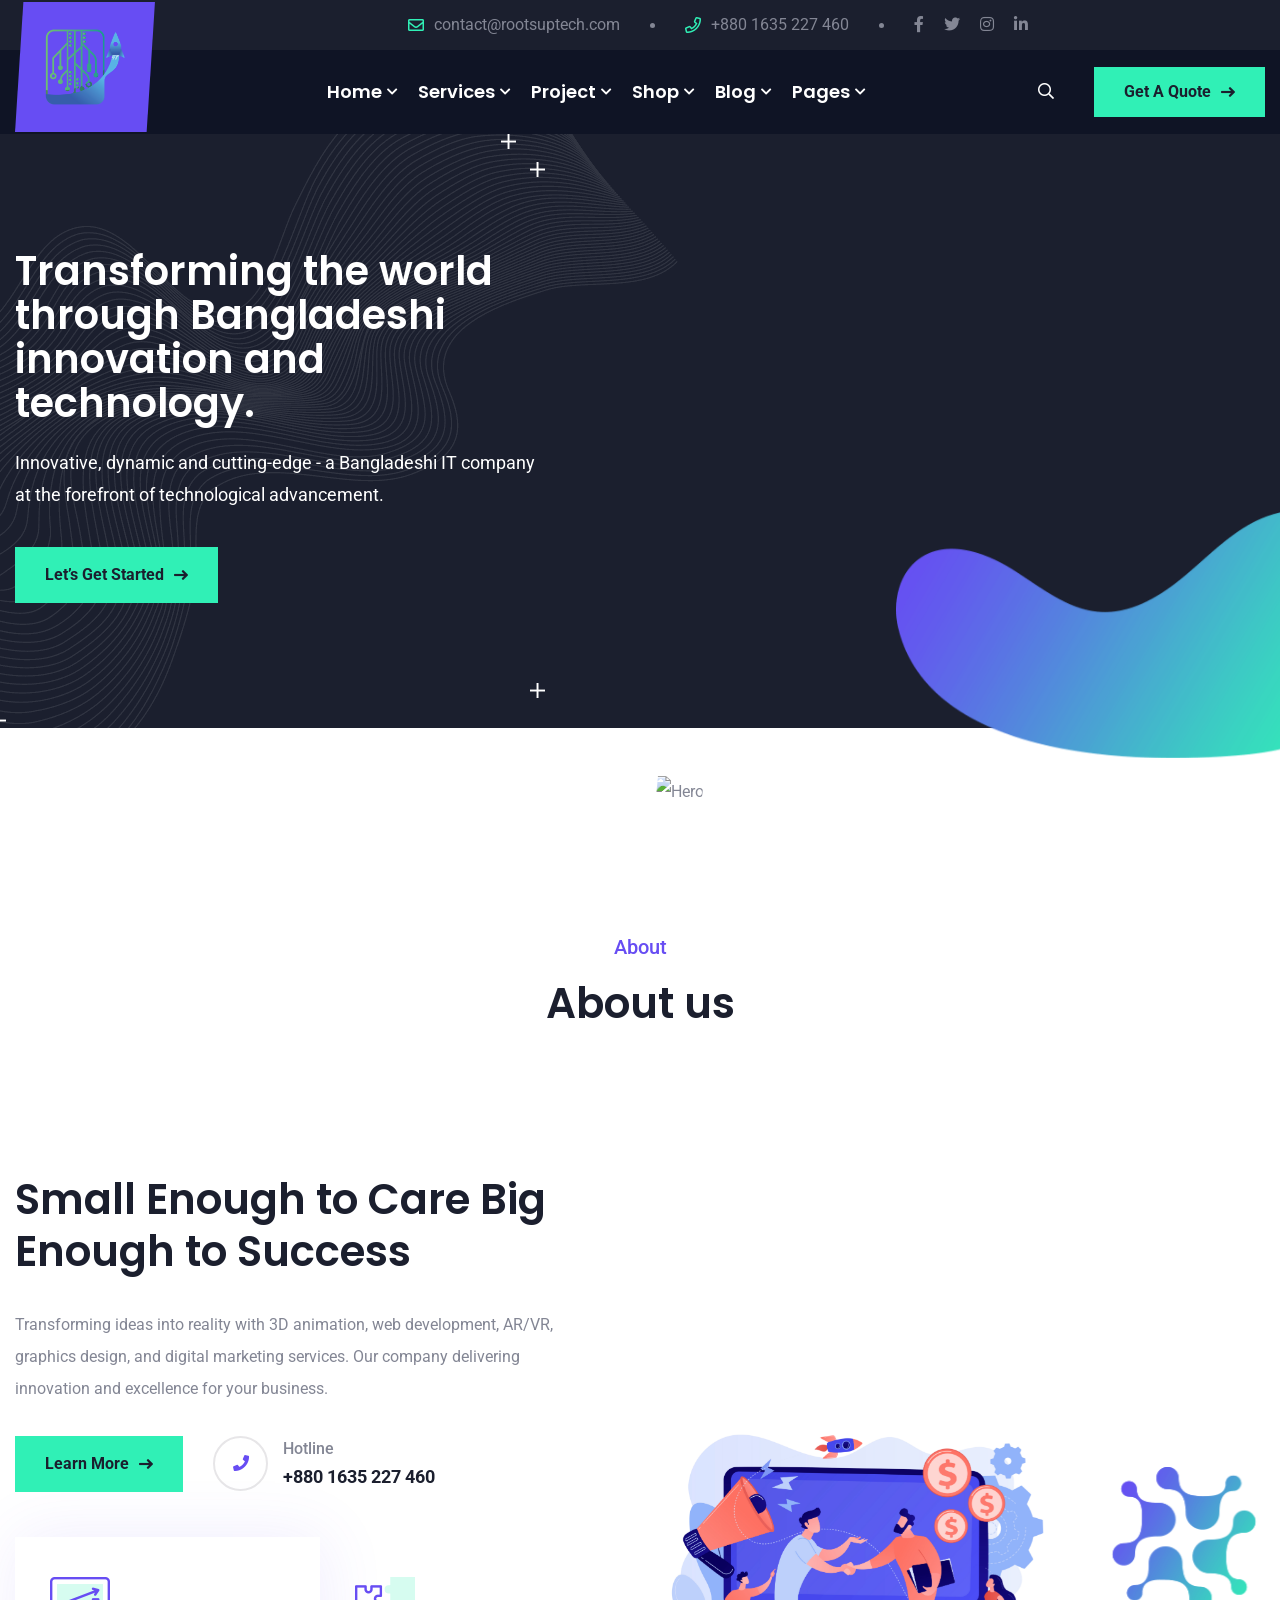
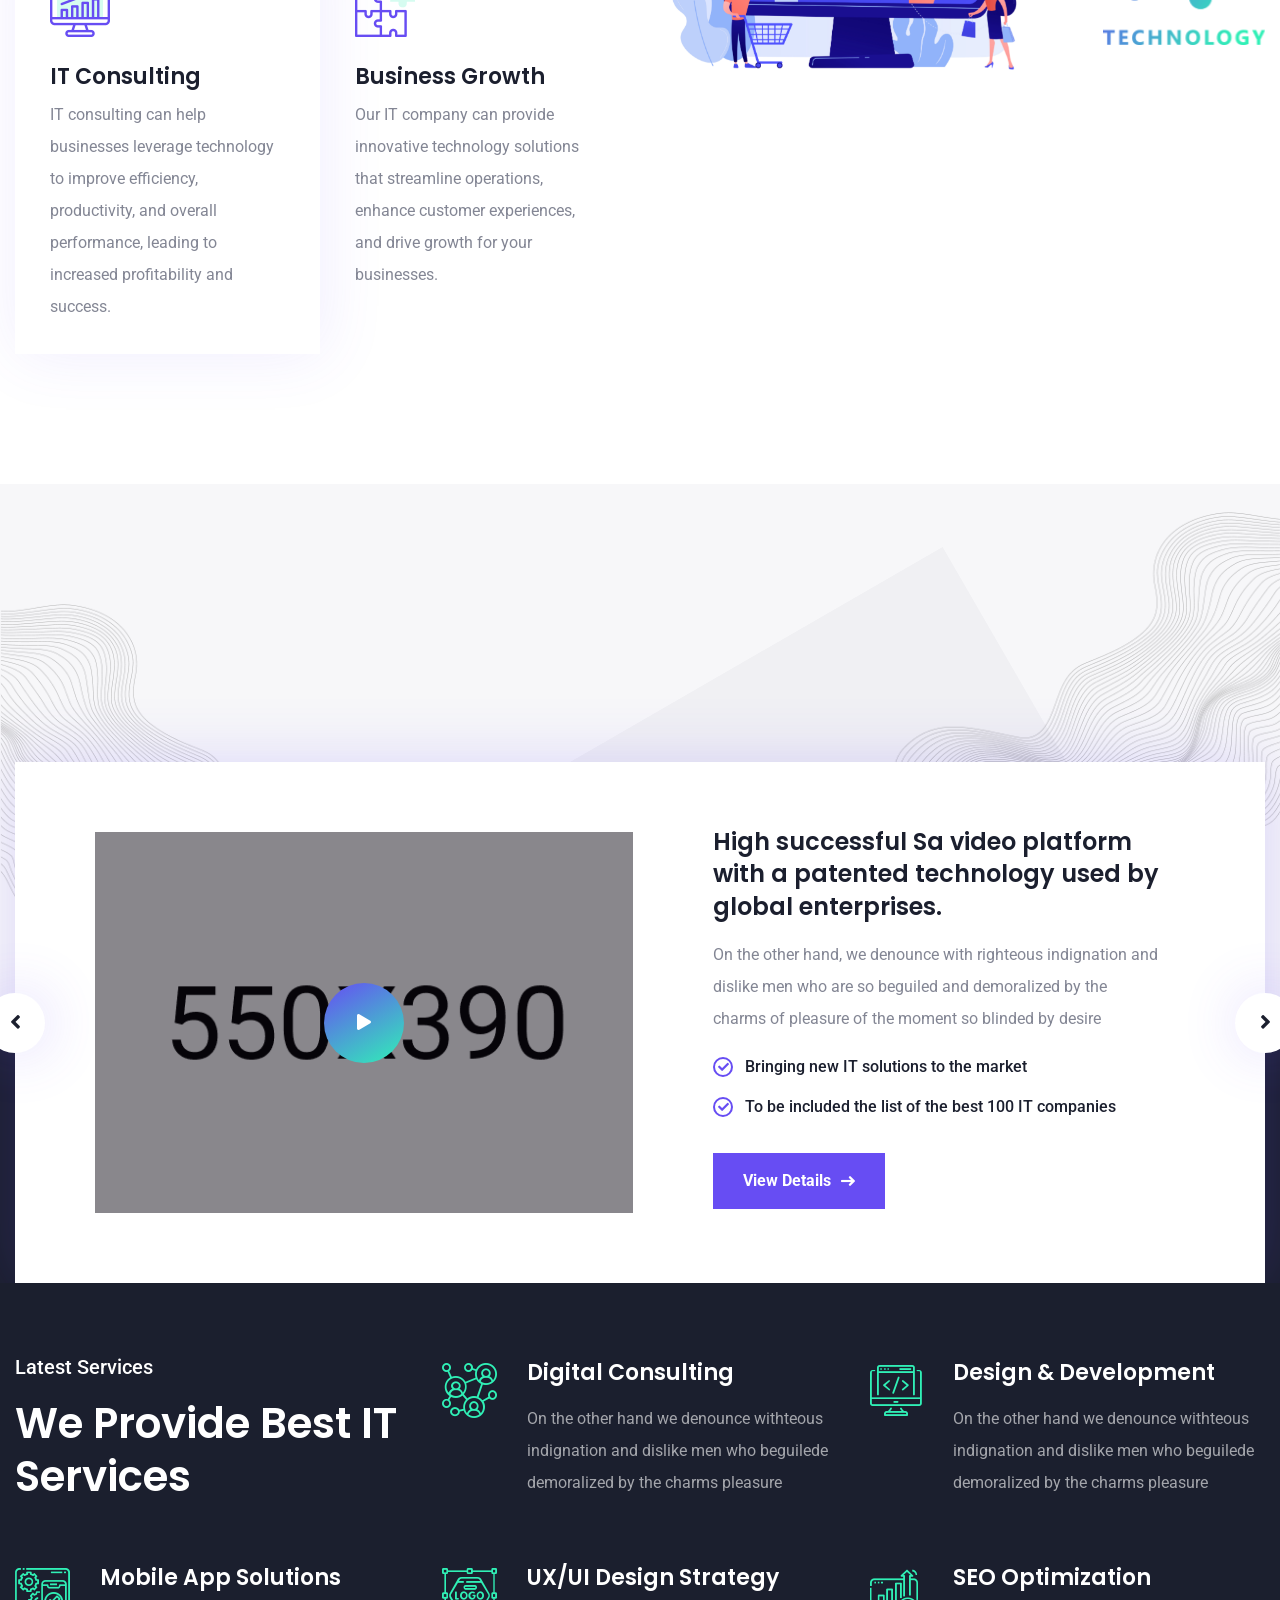
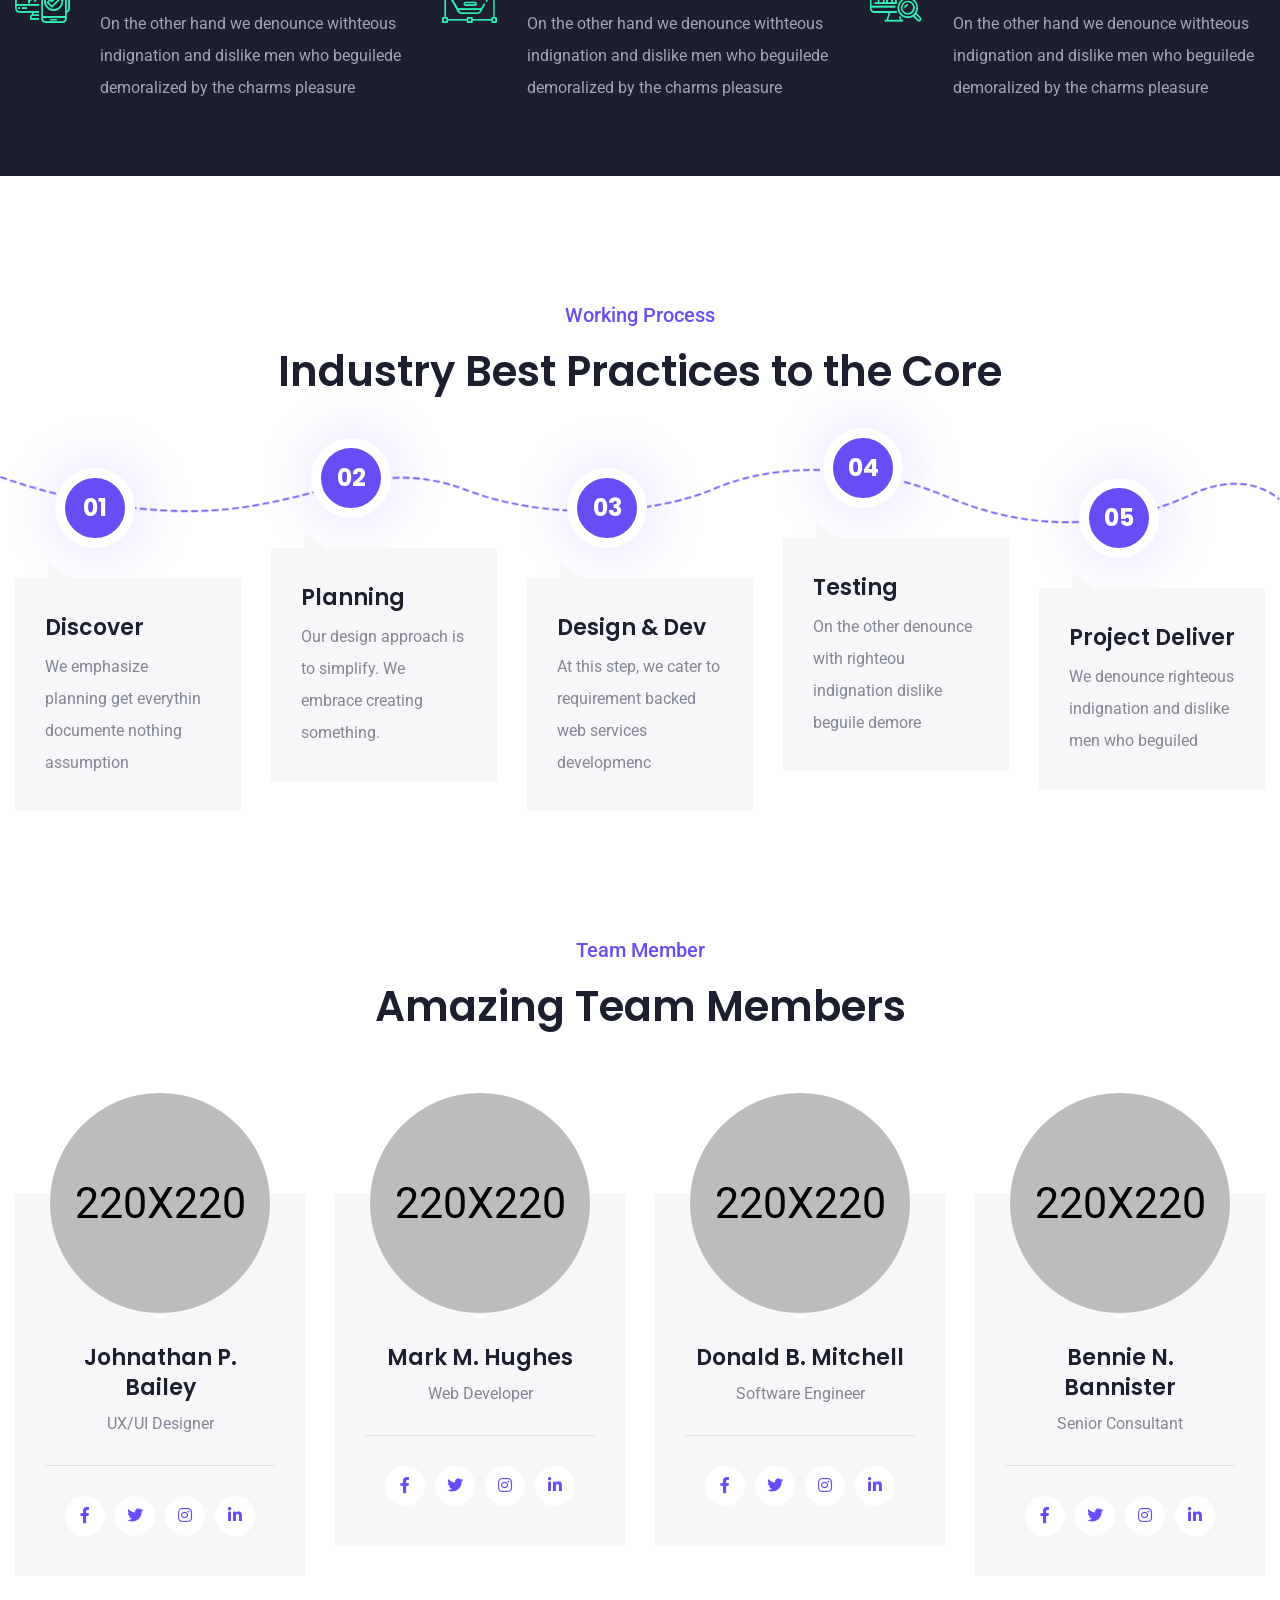
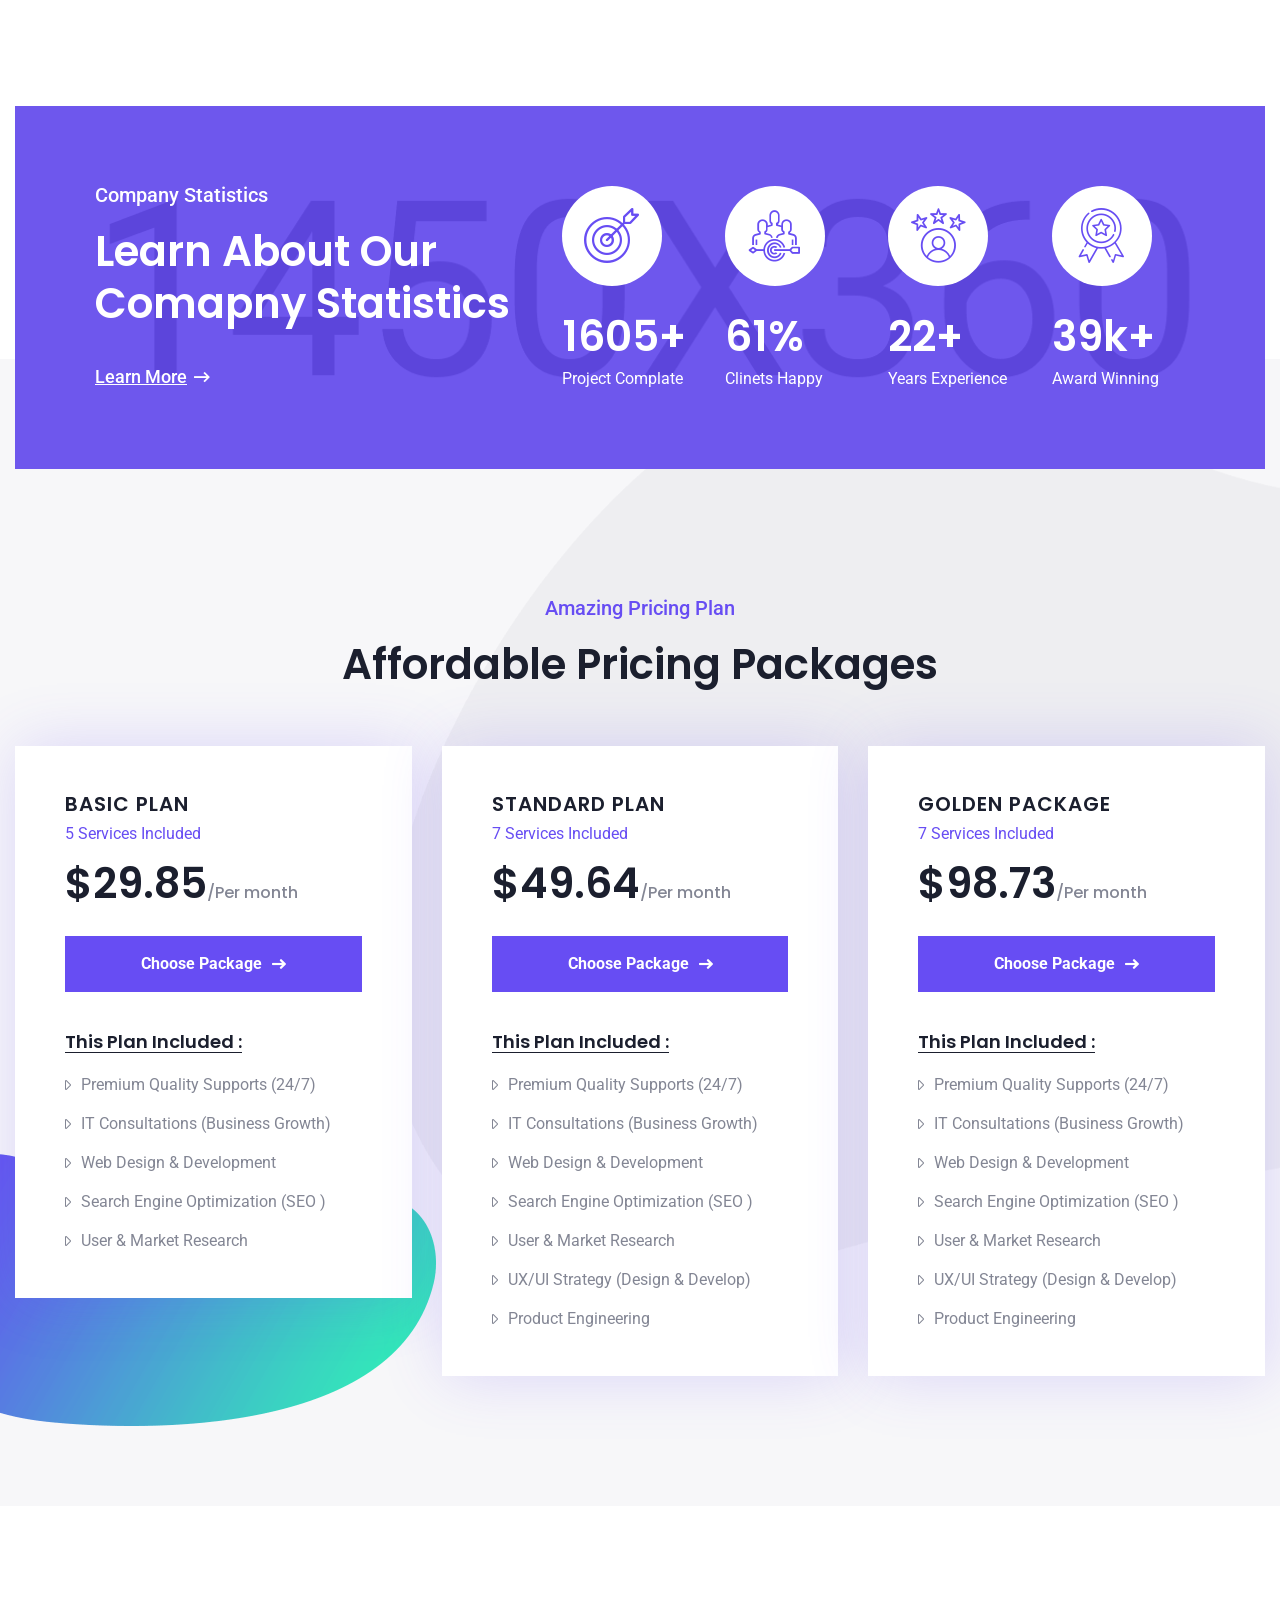
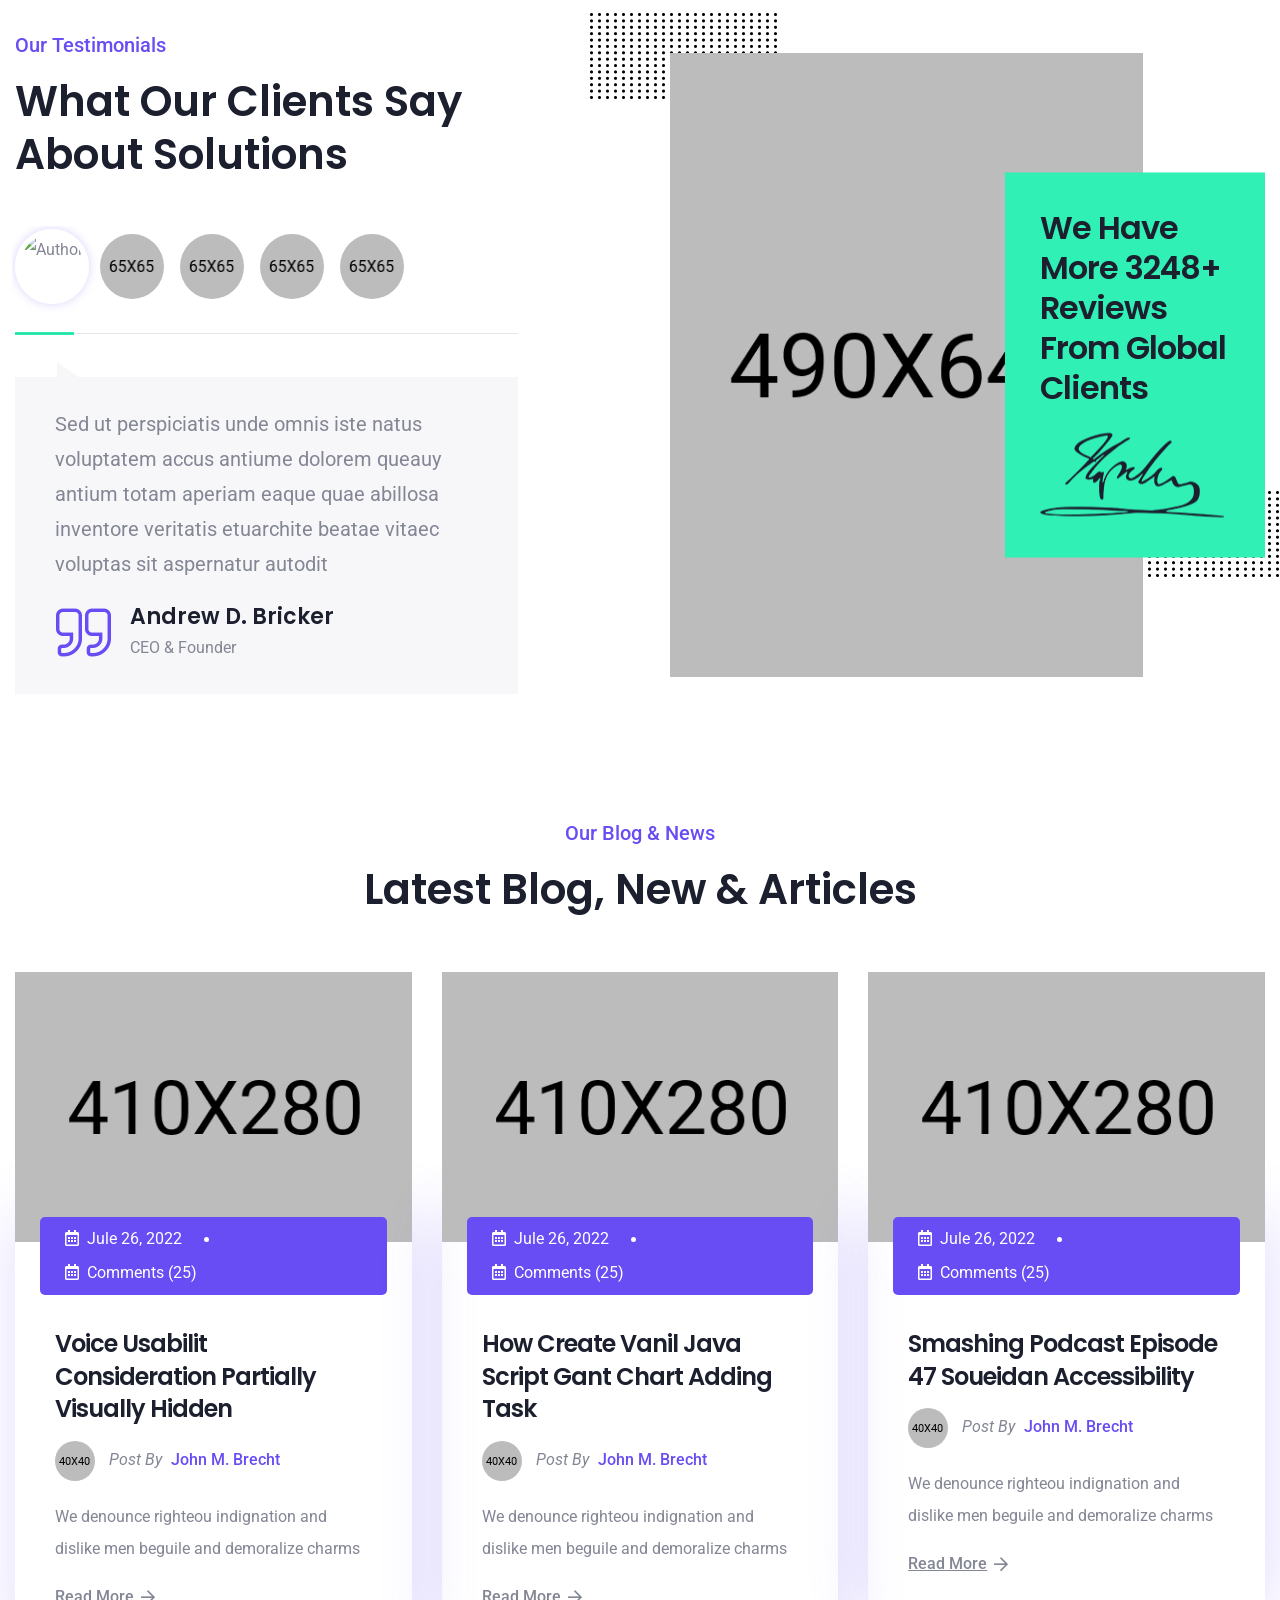
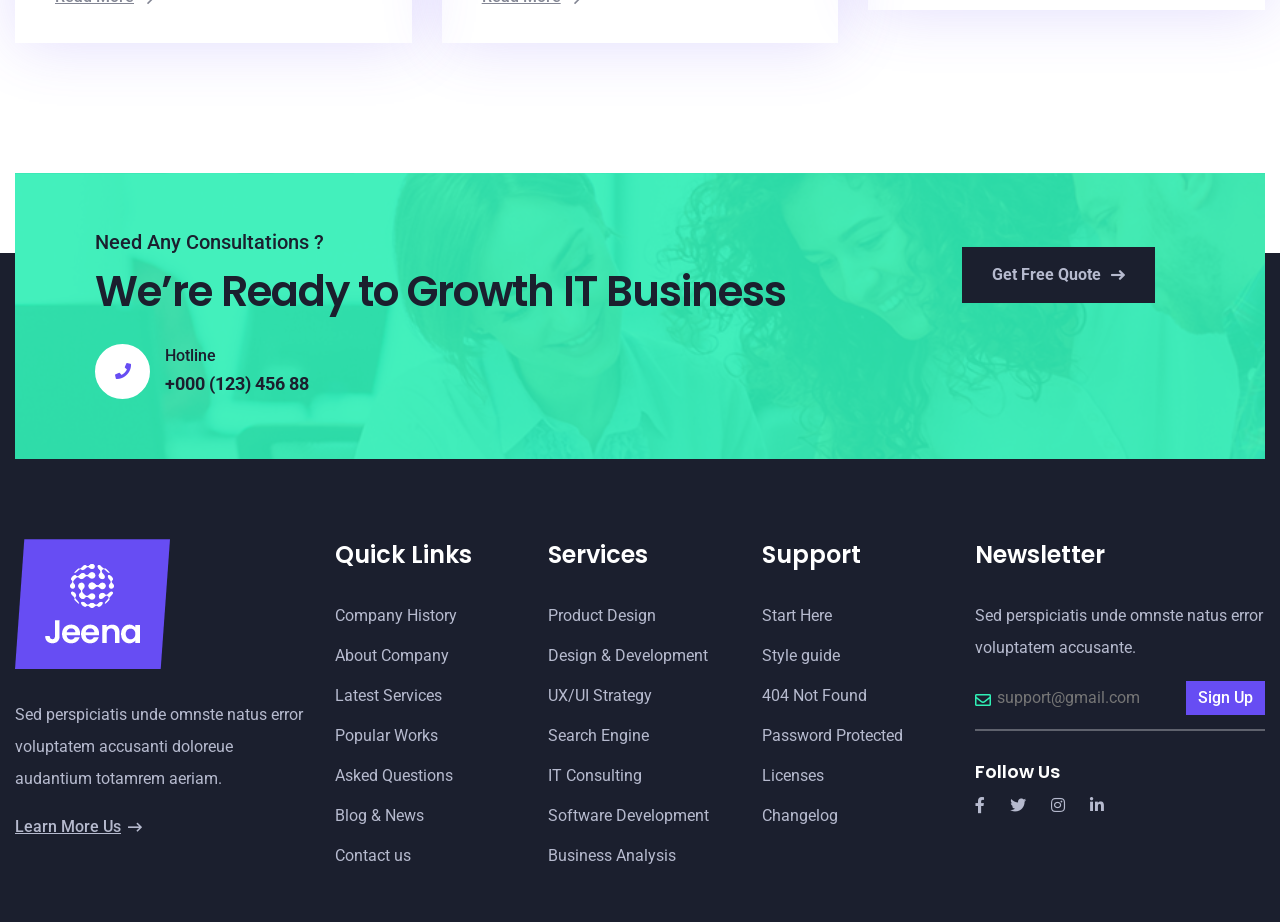
==== index.html @ f992ead7 "new" ====
<!DOCTYPE html>
<html lang="zxx">
<head>
    <!-- Required meta tags -->
    <meta charset="utf-8">
    <meta name="description" content="">
    <meta http-equiv="X-UA-Compatible" content="IE=edge">
    <meta name="viewport" content="width=device-width, initial-scale=1, shrink-to-fit=no">

    <!-- Title -->
    <title>RootsUpTech - IT solutions & Services</title>
    <!-- Favicon Icon -->
    <link rel="shortcut icon" href="assets/images/favicon.png" type="image/x-icon">
    <!-- Google Fonts -->
    <link href="https://fonts.googleapis.com/css2?family=Poppins:wght@500;600&family=Roboto:wght@400;500;700&display=swap" rel="stylesheet">
    
    <!-- Flaticon -->
    <link rel="stylesheet" href="assets/css/flaticon.min.css">
    <!-- Font Awesome -->
    <link rel="stylesheet" href="assets/css/fontawesome-5.14.0.min.css">
    <!-- Bootstrap -->
    <link rel="stylesheet" href="assets/css/bootstrap.min.css">
    <!-- Magnific Popup -->
    <link rel="stylesheet" href="assets/css/magnific-popup.min.css">
    <!-- Nice Select -->
    <link rel="stylesheet" href="assets/css/nice-select.min.css">
    <!-- Animate -->
    <link rel="stylesheet" href="assets/css/animate.min.css">
    <!-- Slick -->
    <link rel="stylesheet" href="assets/css/slick.min.css">
    <!-- Main Style -->
    <link rel="stylesheet" href="assets/css/style.css">
    
</head>
<body>
    <div class="page-wrapper">

        <!-- Preloader -->
        <div class="preloader"><div class="custom-loader"></div></div>

        <!-- main header -->
        <header class="main-header header-one menu-white">

           <div class="header-top-wrap bgc-gray">
               <div class="container">
                   <div class="header-top">
                       <ul>
                            <li><i class="far fa-envelope"></i> <a href="mailto:contact@rootsuptech.com">contact@rootsuptech.com</a></li>
                            <li><i class="far fa-phone"></i> <a href="callto:+880 1635 227 460">+880 1635 227 460</a></li>
                            <li class="for-none"><i class="far fa-clock"></i> Working Hours : Monday- Friday, 10 am to 5pm</li>
                            <li>
                                <div class="social-style-one">
                                    <a href="#"><i class="fab fa-facebook-f"></i></a>
                                    <a href="#"><i class="fab fa-twitter"></i></a>
                                    <a href="#"><i class="fab fa-instagram"></i></a>
                                    <a href="#"><i class="fab fa-linkedin-in"></i></a>
                                </div>
                            </li>
                        </ul>
                   </div>
               </div>
           </div>
           
            <!--Header-Upper-->
            <div class="header-upper bgc-black">
                <div class="container clearfix">

                    <div class="header-inner rel d-flex align-items-center">
                        <div class="logo-outer">
                            <div class="logo"><a href="index.html"><img src="assets/images/logos/Logo-png.png" style="height:60;width: 80px;" alt="Logo" title="Logo"></a></div>
                        </div>

                        <div class="nav-outer mx-auto clearfix">
                            <!-- Main Menu -->
                            <nav class="main-menu navbar-expand-lg">
                                <div class="navbar-header">
                                   <div class="mobile-logo">
                                       <a href="index.html">
                                            <img src="assets/images/logos/logo-one.png" alt="Logo" title="Logo">
                                       </a>
                                   </div>
                                   
                                    <!-- Toggle Button -->
                                    <button type="button" class="navbar-toggle" data-bs-toggle="collapse" data-bs-target=".navbar-collapse">
                                        <span class="icon-bar"></span>
                                        <span class="icon-bar"></span>
                                        <span class="icon-bar"></span>
                                    </button>
                                </div>

                                <div class="navbar-collapse collapse clearfix">
                                    <ul class="navigation clearfix">
                                        <li class="dropdown"><a href="#">Home</a>
                                            <ul>
                                                <li><a href="index.html">IT Company</a></li>
                                                <li><a href="index2.html">IT Solutions</a></li>
                                                <li><a href="index3.html">IT Services</a></li>
                                                <li><a href="index4.html">IT Agency</a></li>
                                            </ul>
                                        </li>
                                        <li class="dropdown"><a href="#">services</a>
                                            <ul>
                                                <li><a href="services.html">Services One</a></li>
                                                <li><a href="services2.html">Services Two</a></li>
                                                <li><a href="service-details.html">service details</a></li>
                                            </ul>
                                        </li>
                                        <li class="dropdown"><a href="#">Project</a>
                                            <ul>
                                                <li><a href="project-grid.html">Project Grid</a></li>
                                                <li><a href="project-masonry.html">Project Masonry.</a></li>
                                                <li><a href="project-details.html">Project Details</a></li>
                                            </ul>
                                        </li>
                                        <li class="dropdown"><a href="#">shop</a>
                                            <ul>
                                                <li><a href="shop.html">shop grid</a></li>
                                                <li><a href="product-details.html">product details</a></li>
                                                <li><a href="cart.html">cart page</a></li>
                                                <li><a href="checkout.html">checkout</a></li>
                                            </ul>
                                        </li>
                                        <li class="dropdown"><a href="#">blog</a>
                                            <ul>
                                                <li><a href="blog.html">blog standard</a></li>
                                                <li><a href="blog-details.html">blog details</a></li>
                                            </ul>
                                        </li>
                                        <li class="dropdown"><a href="#">pages</a>
                                            <ul>
                                                <li><a href="about.html">About us</a></li>
                                                <li><a href="contact.html">Contact us</a></li>
                                                <li><a href="team.html">Team</a></li>
                                                <li><a href="faqs.html">faqs</a></li>
                                                <li><a href="pricing.html">Pricing Plan</a></li>
                                                <li><a href="404.html">404 error</a></li>
                                            </ul>
                                        </li>
                                    </ul>
                                </div>

                            </nav>
                            <!-- Main Menu End-->
                        </div>
                        
                        <!-- Nav Search -->
                        <div class="nav-search py-10">
                            <button class="far fa-search"></button>
                            <form action="#" class="hide">
                                <input type="text" placeholder="Search" class="searchbox" required="">
                                <button type="submit" class="searchbutton far fa-search"></button>
                            </form>
                        </div>
                        
                        <!-- Menu Button -->
                        <div class="menu-btns">
                           <a href="contact.html" class="theme-btn">Get a Quote <i class="fas fa-long-arrow-right"></i></a>
                        </div>
                    </div>
                </div>
            </div>
            <!--End Header Upper-->
        </header>
       
        
        <!-- Hero Section Start -->
        <section class="hero-area bgc-gray rel z-1">
            <div class="container">
                <div class="row align-items-center">
                    <div class="col-lg-6 align-self-center">
                        <div class="hero-content pt-115 pb-125 rpb-0 wow fadeInUp delay-0-4s">
                            <h1 style="font-size:2.5rem">Transforming the world through Bangladeshi innovation and technology.</h1>
                            <p>Innovative, dynamic and cutting-edge - a Bangladeshi IT company at the forefront of technological advancement.</p>
                            <a href="about.html" class="theme-btn mt-20 wow fadeInUp delay-0-6s">Let’s Get Started <i class="fas fa-long-arrow-right"></i></a>
                            <div class="hero-shapes">
                                <img class="shape one" src="assets/images/shapes/dabble-plus.png" alt="Shape">
                                <img class="shape two" src="assets/images/shapes/dabble-plus.png" alt="Shape">
                                <img class="shape three" src="assets/images/shapes/plus.png" alt="Shape">
                            </div>
                        </div>
                    </div>
                    <div class="col-lg-6 align-self-end">
                        <div class="hero-images mt-80 wow fadeInLeft delay-0-2s">
                            <img src="assets/images/hero/home1.jpg" alt="Hero">
                        </div>
                    </div>
                </div>
            </div>
            <div class="hero-shapes">
                <img class="shape bg-lines" src="assets/images/shapes/hero-bg-line-shapes.png" alt="Shape">
                <img class="shape right-shape wow fadeInRight delay-0-8s" src="assets/images/shapes/hero-right-shape.png" alt="Shape">
            </div>
        </section>
        <!-- Hero Section End -->
        
        
        <!-- Partners Area start -->
        <section class="partners-area mt-60 pt-150 pb-100 rmt-30 rpb-70 rel z-1">
            <div class="container">
               <div class="section-title text-center mb-50 wow fadeInUp delay-0-2s">
                    <span class="sub-title mb-15">About</span>
                    <h2>About us</h2>
                </div>
                
            </div>
        </section>
        <!-- Partners Area end -->
        
        
        <!-- About Area start -->
        <section class="about-area pb-130 rpb-100 rel z-1">
            <div class="container">
                <div class="row align-items-center">
                    <div class="col-lg-6">
                        <div class="about-content rmb-65 wow fadeInLeft delay-0-2s">
                            <div class="section-title mb-30">
                                <!-- <span class="sub-title mb-15">About Company</span> -->
                                <h2>Small Enough to Care Big Enough to Success</h2>
                            </div>
                            <p>Transforming ideas into reality with 3D animation, web development, AR/VR, graphics design, and digital marketing services. Our company delivering innovation and excellence for your business.</p>
                            <div class="about-btns mb-45">
                                <a href="about.html" class="theme-btn mt-15">Learn More <i class="fas fa-long-arrow-right"></i></a>
                                <div class="hotline mt-15">
                                    <i class="fas fa-phone"></i>
                                    <div class="content">
                                        <span>Hotline</span><br>
                                        <a href="callto:+880 1635 227 460">+880 1635 227 460</a>
                                    </div>
                                </div>
                            </div>
                            <div class="row no-gap for-active">
                                <div class="col-sm-6">
                                    <div class="service-item active">
                                        <div class="icon">
                                            <img src="assets/images/services/icon1.png" alt="Icon">
                                        </div>
                                        <h4><a href="service-details.html">IT Consulting</a></h4>
                                        <p>IT consulting can help businesses leverage technology to improve efficiency, productivity, and overall performance, leading to increased profitability and success.</p>
                                    </div>
                                </div>
                                <div class="col-sm-6">
                                    <div class="service-item">
                                        <div class="icon">
                                            <img src="assets/images/services/icon2.png" alt="Icon">
                                        </div>
                                        <h4><a href="service-details.html">Business Growth</a></h4>
                                        <p>Our IT company can provide innovative technology solutions that streamline operations, enhance customer experiences, and drive growth for your businesses.</p>
                                    </div>
                                </div>
                            </div>
                        </div>
                    </div>
                    <div class="col-lg-6">
                        <div class="about-images">
                            <div class="top-part">
                                <img class="wow fadeInRight delay-0-3s" src="assets/images/about/about2.jpg" alt="About">
                                <img class="wow zoomIn delay-0-5s" src="assets/images/about/about-logo.png" alt="About">
                            </div>
                            <!-- <div class="bottom-part">
                                <img class="wow fadeInDown delay-0-5s" src="assets/images/about/about-dots.png" alt="About">
                                <img class="wow fadeInDown delay-0-3s" src="assets/images/about/about1.jpg" alt="About">
                            </div> -->
                        </div>
                    </div>
                </div>
            </div>
        </section>
        <!-- About Area end -->
        
        
        <!-- Project Area start -->
        <section class="project-area overflow-hidden bgc-lighter pt-130 rpt-100 rel z-1">
            <div class="container">
               <div class="section-title text-center mb-55 wow fadeInUp delay-0-2s">
                    <span class="sub-title mb-15">Learn Our Project</span>
                    <h2>Our Work Does the Talking</h2>
                </div>
                <div class="project-slider-active">
                    <div class="project-slider-item">
                       <div class="video">
                           <img src="assets/images/projects/project-video.png" alt="Video">
                           <a href="https://www.youtube.com/watch?v=9Y7ma241N8k" class="mfp-iframe video-play" tabindex="-1"><i class="fas fa-play"></i></a>
                       </div>
                       <div class="content">
                           <h4>High successful Sa video platform with a patented technology used by global enterprises.</h4>
                           <p>On the other hand, we denounce with righteous indignation and dislike men who are so beguiled and demoralized by the charms of pleasure of the moment so blinded by desire</p>
                           <ul class="list-style-one">
                               <li>Bringing new IT solutions to the market</li>
                               <li>To be included the list of the best 100 IT companies</li>
                           </ul>
                           <a href="project-details.html" class="theme-btn style-two mt-15">View Details <i class="fas fa-long-arrow-right"></i></a>
                       </div>
                    </div>
                    <div class="project-slider-item">
                       <div class="content">
                           <h4>High successful Sa video platform with a patented technology used by global enterprises.</h4>
                           <p>On the other hand, we denounce with righteous indignation and dislike men who are so beguiled and demoralized by the charms of pleasure of the moment so blinded by desire</p>
                           <ul class="list-style-one">
                               <li>Bringing new IT solutions to the market</li>
                               <li>To be included the list of the best 100 IT companies</li>
                           </ul>
                           <a href="project-details.html" class="theme-btn style-two mt-15">View Details <i class="fas fa-long-arrow-right"></i></a>
                       </div>
                       <div class="video">
                           <img src="assets/images/projects/project-video.png" alt="Video">
                           <a href="https://www.youtube.com/watch?v=9Y7ma241N8k" class="mfp-iframe video-play" tabindex="-1"><i class="fas fa-play"></i></a>
                       </div>
                    </div>
                </div>
            </div>
            <div class="project-shapes">
                <img class="shape one" src="assets/images/shapes/project-left.png" alt="shape">
                <img class="shape two" src="assets/images/shapes/project-right.png" alt="shape">
            </div>
        </section>
        <!-- Project Area end -->
        
        
        <!-- Services Area start -->
        <section class="services-area bgc-gray text-white pt-75 pb-10 rel z-1">
            <div class="container">
                <div class="row medium-gap">
                    <div class="col-xl-4 col-md-6">
                        <div class="section-title mb-60 wow fadeInUp delay-0-2s">
                            <span class="sub-title mb-15">Latest Services</span>
                            <h2>We Provide Best IT Services</h2>
                        </div>
                    </div>
                    <div class="col-xl-4 col-md-6">
                        <div class="service-two-item wow fadeInUp delay-0-4s">
                            <div class="icon">
                                <i class="flaticon-networking"></i>
                            </div>
                            <div class="content">
                                <h4><a href="service-details.html">Digital Consulting</a></h4>
                                <p>On the other hand we denounce withteous indignation and dislike men who beguilede demoralized by the charms pleasure</p>
                            </div>
                        </div>
                    </div>
                    <div class="col-xl-4 col-md-6">
                        <div class="service-two-item wow fadeInUp delay-0-6s">
                            <div class="icon">
                                <i class="flaticon-coding"></i>
                            </div>
                            <div class="content">
                                <h4><a href="service-details.html">Design & Development</a></h4>
                                <p>On the other hand we denounce withteous indignation and dislike men who beguilede demoralized by the charms pleasure</p>
                            </div>
                        </div>
                    </div>
                    <div class="col-xl-4 col-md-6">
                        <div class="service-two-item wow fadeInUp delay-0-3s">
                            <div class="icon">
                                <i class="flaticon-app-development"></i>
                            </div>
                            <div class="content">
                                <h4><a href="service-details.html">Mobile App Solutions</a></h4>
                                <p>On the other hand we denounce withteous indignation and dislike men who beguilede demoralized by the charms pleasure</p>
                            </div>
                        </div>
                    </div>
                    <div class="col-xl-4 col-md-6">
                        <div class="service-two-item wow fadeInUp delay-0-5s">
                            <div class="icon">
                                <i class="flaticon-logo"></i>
                            </div>
                            <div class="content">
                                <h4><a href="service-details.html">UX/UI Design Strategy</a></h4>
                                <p>On the other hand we denounce withteous indignation and dislike men who beguilede demoralized by the charms pleasure</p>
                            </div>
                        </div>
                    </div>
                    <div class="col-xl-4 col-md-6">
                        <div class="service-two-item wow fadeInUp delay-0-7s">
                            <div class="icon">
                                <i class="flaticon-seo"></i>
                            </div>
                            <div class="content">
                                <h4><a href="service-details.html">SEO Optimization</a></h4>
                                <p>On the other hand we denounce withteous indignation and dislike men who beguilede demoralized by the charms pleasure</p>
                            </div>
                        </div>
                    </div>
                </div>
            </div>
        </section>
        <!-- Services Area end -->
        
        
        <!-- Work Process Area start -->
        <section class="work-process-area pt-130 pb-100 rpt-100 rpb-70 rel z-1">
            <div class="section-title text-center mb-70 wow fadeInUp delay-0-2s">
                <span class="sub-title mb-15">Working Process</span>
                <h2>Industry Best Practices to the Core</h2>
            </div>
            <div class="work-process-line text-center">
                <img src="assets/images/shapes/work-process-line.png" alt="line">
            </div>
            <div class="container">
                <div class="row row-cols-xl-5 row-cols-md-3 row-cols-sm-2 row-cols-1 justify-content-center">
                    <div class="col">
                        <div class="work-process-item mt-40 wow fadeInUp delay-0-2s">
                            <div class="number">01</div>
                            <div class="content">
                                <h4>Discover</h4>
                                <p>We emphasize planning get everythin documente nothing assumption</p>
                            </div>
                        </div>
                    </div>
                    <div class="col">
                        <div class="work-process-item mt-10 wow fadeInDown delay-0-2s">
                            <div class="number">02</div>
                            <div class="content">
                                <h4>Planning</h4>
                                <p>Our design approach is to simplify. We embrace  creating something.</p>
                            </div>
                        </div>
                    </div>
                    <div class="col">
                        <div class="work-process-item mt-40 wow fadeInUp delay-0-2s">
                            <div class="number">03</div>
                            <div class="content">
                                <h4>Design & Dev</h4>
                                <p>At this step, we cater to requirement backed web services developmenc</p>
                            </div>
                        </div>
                    </div>
                    <div class="col">
                        <div class="work-process-item wow fadeInDown delay-0-2s">
                            <div class="number">04</div>
                            <div class="content">
                                <h4>Testing</h4>
                                <p>On the other denounce with righteou indignation dislike beguile demore</p>
                            </div>
                        </div>
                    </div>
                    <div class="col">
                        <div class="work-process-item mt-50 wow fadeInUp delay-0-2s">
                            <div class="number">05</div>
                            <div class="content">
                                <h4>Project Deliver</h4>
                                <p>We denounce righteous indignation and dislike men who beguiled</p>
                            </div>
                        </div>
                    </div>
                </div>
            </div>
        </section>
        <!-- Work Process Area end -->
        
        
        <!-- Team Area start -->
        <section class="team-area pb-100 rpb-70 rel z-1">
            <div class="container">
                <div class="section-title text-center mb-60 wow fadeInUp delay-0-2s">
                    <span class="sub-title mb-15">Team Member</span>
                    <h2>Amazing Team Members</h2>
                </div>
                <div class="row justify-content-center">
                    <div class="col-xl-3 col-lg-4 col-md-6">
                        <div class="team-member wow fadeInUp delay-0-2s">
                            <img src="assets/images/team/member1.jpg" alt="Team">
                            <h4>Johnathan P. Bailey</h4>
                            <span class="designation">UX/UI Designer</span>
                            <div class="social-style-two">
                                <a href="#"><i class="fab fa-facebook-f"></i></a>
                                <a href="#"><i class="fab fa-twitter"></i></a>
                                <a href="#"><i class="fab fa-instagram"></i></a>
                                <a href="#"><i class="fab fa-linkedin-in"></i></a>
                            </div>
                        </div>
                    </div>
                    <div class="col-xl-3 col-lg-4 col-md-6">
                        <div class="team-member wow fadeInUp delay-0-4s">
                            <img src="assets/images/team/member2.jpg" alt="Team">
                            <h4>Mark M. Hughes</h4>
                            <span class="designation">Web Developer</span>
                            <div class="social-style-two">
                                <a href="#"><i class="fab fa-facebook-f"></i></a>
                                <a href="#"><i class="fab fa-twitter"></i></a>
                                <a href="#"><i class="fab fa-instagram"></i></a>
                                <a href="#"><i class="fab fa-linkedin-in"></i></a>
                            </div>
                        </div>
                    </div>
                    <div class="col-xl-3 col-lg-4 col-md-6">
                        <div class="team-member wow fadeInUp delay-0-6s">
                            <img src="assets/images/team/member3.jpg" alt="Team">
                            <h4>Donald B. Mitchell</h4>
                            <span class="designation">Software Engineer</span>
                            <div class="social-style-two">
                                <a href="#"><i class="fab fa-facebook-f"></i></a>
                                <a href="#"><i class="fab fa-twitter"></i></a>
                                <a href="#"><i class="fab fa-instagram"></i></a>
                                <a href="#"><i class="fab fa-linkedin-in"></i></a>
                            </div>
                        </div>
                    </div>
                    <div class="col-xl-3 col-lg-4 col-md-6">
                        <div class="team-member wow fadeInUp delay-0-8s">
                            <img src="assets/images/team/member4.jpg" alt="Team">
                            <h4>Bennie N. Bannister</h4>
                            <span class="designation">Senior Consultant</span>
                            <div class="social-style-two">
                                <a href="#"><i class="fab fa-facebook-f"></i></a>
                                <a href="#"><i class="fab fa-twitter"></i></a>
                                <a href="#"><i class="fab fa-instagram"></i></a>
                                <a href="#"><i class="fab fa-linkedin-in"></i></a>
                            </div>
                        </div>
                    </div>
                </div>
            </div>
        </section>
        <!-- Team Area end -->
        
        
        <!-- Statistics Area start -->
        <section class="statistics-area rel z-2">
            <div class="container">
                <div class="statistics-inner bgs-cover text-white p-80 pb-20" style="background-image: url(assets/images/background/statistics.jpg);">
                    <div class="row align-items-xl-start align-items-center">
                        <div class="col-xl-5 col-lg-6">
                            <div class="statistics-content mb-55 wow fadeInUp delay-0-2s">
                                <div class="section-title mb-30">
                                    <span class="sub-title mb-15">Company Statistics</span>
                                    <h2>Learn About Our Comapny Statistics</h2>
                                </div>
                                <a href="about.html" class="read-more">Learn More <i class="fas fa-long-arrow-right"></i></a>
                            </div>
                        </div>
                        <div class="col-xl-7 col-lg-6">
                            <div class="row">
                                <div class="col-xl-3 col-small col-6">
                                    <div class="counter-item counter-text-wrap wow fadeInDown delay-0-3s">
                                        <i class="flaticon-target"></i>
                                        <span class="count-text plus" data-speed="3000" data-stop="2563">0</span>
                                        <span class="counter-title">Project Complate</span>
                                    </div>
                                </div>
                                <div class="col-xl-3 col-small col-6">
                                    <div class="counter-item counter-text-wrap wow fadeInUp delay-0-3s">
                                        <i class="flaticon-target-audience"></i>
                                        <span class="count-text percent" data-speed="3000" data-stop="98.9">0</span>
                                        <span class="counter-title">Clinets Happy</span>
                                    </div>
                                </div>
                                <div class="col-xl-3 col-small col-6">
                                    <div class="counter-item counter-text-wrap wow fadeInDown delay-0-3s">
                                        <i class="flaticon-customer-experience"></i>
                                        <span class="count-text plus" data-speed="3000" data-stop="35.6">0</span>
                                        <span class="counter-title">Years Experience</span>
                                    </div>
                                </div>
                                <div class="col-xl-3 col-small col-6">
                                    <div class="counter-item counter-text-wrap wow fadeInUp delay-0-3s">
                                        <i class="flaticon-medal"></i>
                                        <span class="count-text k-plus" data-speed="3000" data-stop="63">0</span>
                                        <span class="counter-title">Award Winning</span>
                                    </div>
                                </div>
                            </div>
                        </div>
                    </div>
                </div>
            </div>
        </section>
        <!-- Statistics Area end -->
        
        
        <!-- Pricing Plan Area start -->
        <section class="price-plan-area bgc-lighter mt-30 rmt-0 pt-220 pb-100 rpb-70 rel z-1">
            <div class="container pt-20">
                <div class="section-title text-center mb-55 wow fadeInUp delay-0-2s">
                    <span class="sub-title mb-15">Amazing Pricing Plan</span>
                    <h2>Affordable Pricing Packages</h2>
                </div>
                <div class="row justify-content-center">
                    <div class="col-xl-4 col-md-6">
                        <div class="pricing-plan-item wow fadeInUp delay-0-2s">
                            <span class="badge">Best Package</span>
                            <h4 class="title">Basic Plan</h4>
                            <span class="price-count">5 Services Included</span>
                            <span class="price">29.85</span>
                            <a href="pricing.html" class="theme-btn style-two">Choose Package <i class="fas fa-long-arrow-right"></i></a>
                            <h5>This Plan Included :</h5>
                            <ul>
                                <li><a href="#">Premium Quality Supports (24/7)</a></li>
                                <li><a href="#">IT Consultations (Business Growth)</a></li>
                                <li><a href="#">Web Design & Development</a></li>
                                <li><a href="#">Search Engine Optimization (SEO )</a></li>
                                <li><a href="#">User & Market Research</a></li>
                            </ul>
                        </div>
                    </div>
                    <div class="col-xl-4 col-md-6">
                        <div class="pricing-plan-item wow fadeInUp delay-0-4s">
                            <span class="badge">Best Package</span>
                            <h4 class="title">standard Plan</h4>
                            <span class="price-count">7 Services Included</span>
                            <span class="price">49.64</span>
                            <a href="pricing.html" class="theme-btn style-two">Choose Package <i class="fas fa-long-arrow-right"></i></a>
                            <h5>This Plan Included :</h5>
                            <ul>
                                <li><a href="#">Premium Quality Supports (24/7)</a></li>
                                <li><a href="#">IT Consultations (Business Growth)</a></li>
                                <li><a href="#">Web Design & Development</a></li>
                                <li><a href="#">Search Engine Optimization (SEO )</a></li>
                                <li><a href="#">User & Market Research</a></li>
                                <li><a href="#">UX/UI Strategy (Design & Develop)</a></li>
                                <li><a href="#">Product Engineering</a></li>
                            </ul>
                        </div>
                    </div>
                    <div class="col-xl-4 col-md-6">
                        <div class="pricing-plan-item wow fadeInUp delay-0-6s">
                            <span class="badge">Best Package</span>
                            <h4 class="title">Golden Package</h4>
                            <span class="price-count">7 Services Included</span>
                            <span class="price">98.73</span>
                            <a href="pricing.html" class="theme-btn style-two">Choose Package <i class="fas fa-long-arrow-right"></i></a>
                            <h5>This Plan Included :</h5>
                            <ul>
                                <li><a href="#">Premium Quality Supports (24/7)</a></li>
                                <li><a href="#">IT Consultations (Business Growth)</a></li>
                                <li><a href="#">Web Design & Development</a></li>
                                <li><a href="#">Search Engine Optimization (SEO )</a></li>
                                <li><a href="#">User & Market Research</a></li>
                                <li><a href="#">UX/UI Strategy (Design & Develop)</a></li>
                                <li><a href="#">Product Engineering</a></li>
                            </ul>
                        </div>
                    </div>
                </div>
            </div>
            <div class="price-shapes">
                <img class="shape one wow fadeInLeft delay-0-5s" src="assets/images/shapes/price-left.png" alt="Shape">
                <img class="shape two" src="assets/images/shapes/price-right.png" alt="Shape">
            </div>
        </section>
        <!-- Pricing Plan Area end -->
        
        
        <!-- Testimonials Area start -->
        <section class="testimonials-area py-130 rpy-100 rel z-1">
            <div class="container">
                <div class="row align-items-center justify-content-between">
                    <div class="col-xl-5 col-lg-6">
                        <div class="testimonial-left-part rmb-85 wow fadeInLeft delay-0-2s">
                            <div class="section-title mb-45">
                                <span class="sub-title mb-15">Our Testimonials</span>
                                <h2>What Our Clients Say About Solutions</h2>
                            </div>
                            <div class="testi-image-slider">
                                <div class="testi-image-item">
                                    <img src="assets/images/testimonials/testi-author1.jpg" alt="Author">
                                </div>
                                <div class="testi-image-item">
                                    <img src="assets/images/testimonials/testi-author2.jpg" alt="Author">
                                </div>
                                <div class="testi-image-item">
                                    <img src="assets/images/testimonials/testi-author3.jpg" alt="Author">
                                </div>
                                <div class="testi-image-item">
                                    <img src="assets/images/testimonials/testi-author4.jpg" alt="Author">
                                </div>
                                <div class="testi-image-item">
                                    <img src="assets/images/testimonials/testi-author5.jpg" alt="Author">
                                </div>
                                <div class="testi-image-item">
                                    <img src="assets/images/testimonials/testi-author1.jpg" alt="Author">
                                </div>
                            </div>
                            <div class="testi-content-slider">
                                <div class="testi-content-item">
                                    <p>Sed ut perspiciatis unde omnis iste natus voluptatem accus antiume dolorem queauy antium totam aperiam eaque quae abillosa inventore veritatis etuarchite beatae vitaec voluptas sit aspernatur autodit</p>
                                    <div class="author">
                                        <span class="h4">Andrew D. Bricker</span>
                                        <span>CEO & Founder</span>
                                    </div>
                                </div>
                                <div class="testi-content-item">
                                    <p>Sed ut perspiciatis unde omnis iste natus voluptatem accus antiume dolorem queauy antium totam aperiam eaque quae abillosa inventore veritatis etuarchite beatae vitaec voluptas sit aspernatur autodit</p>
                                    <div class="author">
                                        <span class="h4">Andrew D. Bricker</span>
                                        <span>CEO & Founder</span>
                                    </div>
                                </div>
                                <div class="testi-content-item">
                                    <p>Sed ut perspiciatis unde omnis iste natus voluptatem accus antiume dolorem queauy antium totam aperiam eaque quae abillosa inventore veritatis etuarchite beatae vitaec voluptas sit aspernatur autodit</p>
                                    <div class="author">
                                        <span class="h4">Andrew D. Bricker</span>
                                        <span>CEO & Founder</span>
                                    </div>
                                </div>
                                <div class="testi-content-item">
                                    <p>Sed ut perspiciatis unde omnis iste natus voluptatem accus antiume dolorem queauy antium totam aperiam eaque quae abillosa inventore veritatis etuarchite beatae vitaec voluptas sit aspernatur autodit</p>
                                    <div class="author">
                                        <span class="h4">Andrew D. Bricker</span>
                                        <span>CEO & Founder</span>
                                    </div>
                                </div>
                                <div class="testi-content-item">
                                    <p>Sed ut perspiciatis unde omnis iste natus voluptatem accus antiume dolorem queauy antium totam aperiam eaque quae abillosa inventore veritatis etuarchite beatae vitaec voluptas sit aspernatur autodit</p>
                                    <div class="author">
                                        <span class="h4">Andrew D. Bricker</span>
                                        <span>CEO & Founder</span>
                                    </div>
                                </div>
                                <div class="testi-content-item">
                                    <p>Sed ut perspiciatis unde omnis iste natus voluptatem accus antiume dolorem queauy antium totam aperiam eaque quae abillosa inventore veritatis etuarchite beatae vitaec voluptas sit aspernatur autodit</p>
                                    <div class="author">
                                        <span class="h4">Andrew D. Bricker</span>
                                        <span>CEO & Founder</span>
                                    </div>
                                </div>
                            </div>
                        </div>
                    </div>
                    <div class="col-lg-6">
                        <div class="testimonial-right-part wow fadeInRight delay-0-2s">
                            <img src="assets/images/testimonials/testimonial.jpg" alt="Testimonial">
                            <div class="testi-image-over">
                                <h3>We Have More 3248+ Reviews From Global Clients</h3>
                                <img src="assets/images/testimonials/signature.png" alt="Signature">
                            </div>
                            <div class="dot-shapes">
                                <img src="assets/images/testimonials/testimonial-dots.png" alt="Dots">
                                <img src="assets/images/testimonials/testimonial-dots.png" alt="Dots">
                            </div>
                        </div>
                    </div>
                </div>
            </div>
        </section>
        <!-- Testimonials Area end -->
        
        
        <!-- Blog Area start -->
        <section class="blog-area pb-150 mb-30 rmb-0 rel z-1">
            <div class="container">
                <div class="section-title text-center mb-55 wow fadeInUp delay-0-2s">
                    <span class="sub-title mb-15">Our Blog & News</span>
                    <h2>Latest Blog, New & Articles</h2>
                </div>
                <div class="row justify-content-center">
                    <div class="col-xl-4 col-md-6">
                        <div class="blog-item style-two wow fadeInUp delay-0-2s">
                            <div class="image">
                                <img src="assets/images/blog/blog1.jpg" alt="Blog">
                            </div>
                            <div class="content">
                                <ul class="blog-meta">
                                    <li><i class="far fa-calendar-alt"></i> <a href="#">Jule 26, 2022</a></li>
                                    <li><i class="far fa-calendar-alt"></i> <a href="#">Comments (25)</a></li>
                                </ul>
                                <h4><a href="blog-details.html">Voice Usabilit Consideration Partially Visually Hidden</a></h4>
                                <div class="author">
                                    <img src="assets/images/blog/author.jpg" alt="Author">
                                    <i>Post By </i>
                                    <a href="#">John M. Brecht</a>
                                </div>
                                <p>We denounce righteou indignation and dislike men beguile and demoralize charms</p>
                                <a href="blog-details.html" class="read-more">Read More <i class="far fa-arrow-right"></i></a>
                            </div>
                        </div>
                    </div>
                    <div class="col-xl-4 col-md-6">
                        <div class="blog-item style-two wow fadeInUp delay-0-4s">
                            <div class="image">
                                <img src="assets/images/blog/blog2.jpg" alt="Blog">
                            </div>
                            <div class="content">
                                <ul class="blog-meta">
                                    <li><i class="far fa-calendar-alt"></i> <a href="#">Jule 26, 2022</a></li>
                                    <li><i class="far fa-calendar-alt"></i> <a href="#">Comments (25)</a></li>
                                </ul>
                                <h4><a href="blog-details.html">How Create Vanil Java Script Gant Chart Adding Task</a></h4>
                                <div class="author">
                                    <img src="assets/images/blog/author.jpg" alt="Author">
                                    <i>Post By </i>
                                    <a href="#">John M. Brecht</a>
                                </div>
                                <p>We denounce righteou indignation and dislike men beguile and demoralize charms</p>
                                <a href="blog-details.html" class="read-more">Read More <i class="far fa-arrow-right"></i></a>
                            </div>
                        </div>
                    </div>
                    <div class="col-xl-4 col-md-6">
                        <div class="blog-item style-two wow fadeInUp delay-0-6s">
                            <div class="image">
                                <img src="assets/images/blog/blog3.jpg" alt="Blog">
                            </div>
                            <div class="content">
                                <ul class="blog-meta">
                                    <li><i class="far fa-calendar-alt"></i> <a href="#">Jule 26, 2022</a></li>
                                    <li><i class="far fa-calendar-alt"></i> <a href="#">Comments (25)</a></li>
                                </ul>
                                <h4><a href="blog-details.html">Smashing Podcast Episode 47 Soueidan Accessibility</a></h4>
                                <div class="author">
                                    <img src="assets/images/blog/author.jpg" alt="Author">
                                    <i>Post By </i>
                                    <a href="#">John M. Brecht</a>
                                </div>
                                <p>We denounce righteou indignation and dislike men beguile and demoralize charms</p>
                                <a href="blog-details.html" class="read-more">Read More <i class="far fa-arrow-right"></i></a>
                            </div>
                        </div>
                    </div>
                </div>
            </div>
        </section>
        <!-- Blog Area end -->
        
        
        <!-- footer area start -->
        <footer class="main-footer bgc-gray footer-white rel z-1">
            <div class="footer-cta-wrap">
                <div class="container">
                    <div class="footer-cta-inner bgs-cover" style="background-image: url(assets/images/footer/footer-cta-bg.jpg);">
                        <div class="section-title wow fadeInLeft delay-0-2s">
                            <span class="sub-title">Need Any Consultations ?</span>
                            <h2>We’re Ready to Growth IT Business</h2>
                        </div>
                        <a href="contact.html" class="theme-btn style-three wow fadeInRight delay-0-2s">Get Free Quote <i class="fas fa-long-arrow-right"></i></a>
                        <div class="hotline wow fadeInRight delay-0-2s">
                            <i class="fas fa-phone"></i>
                            <div class="content">
                                <span>Hotline</span><br>
                                <a href="callto:+000(123)45688">+000 (123) 456 88</a>
                            </div>
                        </div>
                    </div>
                </div>
            </div>
            <div class="container">
                <div class="row medium-gap">
                    <div class="col-xl-3 col-sm-6">
                        <div class="footer-widget widget_about wow fadeInUp delay-0-2s">
                            <div class="footer-logo mb-30">
                                <a href="index.html"><img src="assets/images/logos/logo-one.png" alt="Logo"></a>
                            </div>
                            <p>Sed perspiciatis unde omnste natus error voluptatem accusanti doloreue audantium totamrem aeriam.</p>
                            <a href="about.html" class="read-more">Learn More Us <i class="fas fa-long-arrow-right"></i></a>
                        </div>
                    </div>
                    <div class="col-xl-3 col-sm-6 order-xl-2">
                        <div class="footer-widget widget_newsletter wow fadeInUp delay-0-6s">
                            <h4 class="footer-title">Newsletter</h4>
                            <p>Sed perspiciatis unde omnste natus error voluptatem accusante.</p>
                            <form action="#">
                                <label for="email"><i class="far fa-envelope"></i></label>
                                <input id="email" type="email" placeholder="support@gmail.com" required>
                                <button>Sign Up</button>
                            </form>
                            <h5>Follow Us</h5>
                            <div class="social-style-one">
                                <a href="#"><i class="fab fa-facebook-f"></i></a>
                                <a href="#"><i class="fab fa-twitter"></i></a>
                                <a href="#"><i class="fab fa-instagram"></i></a>
                                <a href="#"><i class="fab fa-linkedin-in"></i></a>
                            </div>
                        </div>
                    </div>
                    <div class="col-xl-6">
                        <div class="row">
                            <div class="col-md-4 col-6 col-small">
                                <div class="footer-widget widget_nav_menu wow fadeInUp delay-0-3s">
                                    <h4 class="footer-title">Quick Links</h4>
                                    <ul class="list-style-two">
                                        <li><a href="about.html">Company History</a></li>
                                        <li><a href="about.html">About Company</a></li>
                                        <li><a href="services.html">Latest Services</a></li>
                                        <li><a href="project-grid.html">Popular Works</a></li>
                                        <li><a href="faqs.html">Asked Questions</a></li>
                                        <li><a href="blog.html">Blog & News</a></li>
                                        <li><a href="contact.html">Contact us</a></li>
                                    </ul>
                                </div>
                            </div>
                            <div class="col-md-4 col-6 col-small">
                                <div class="footer-widget widget_nav_menu wow fadeInUp delay-0-4s">
                                    <h4 class="footer-title">Services</h4>
                                    <ul class="list-style-two">
                                        <li><a href="service-details.html">Product Design</a></li>
                                        <li><a href="service-details.html">Design & Development</a></li>
                                        <li><a href="service-details.html">UX/UI Strategy</a></li>
                                        <li><a href="service-details.html">Search Engine</a></li>
                                        <li><a href="service-details.html">IT Consulting</a></li>
                                        <li><a href="service-details.html">Software Development</a></li>
                                        <li><a href="service-details.html">Business Analysis</a></li>
                                    </ul>
                                </div>
                            </div>
                            <div class="col-md-4 col-6 col-small">
                                <div class="footer-widget widget_nav_menu wow fadeInUp delay-0-5s">
                                    <h4 class="footer-title">Support</h4>
                                    <ul class="list-style-two">
                                        <li><a href="contact.html">Start Here</a></li>
                                        <li><a href="about.html">Style guide</a></li>
                                        <li><a href="404.html">404 Not Found</a></li>
                                        <li><a href="contact.html">Password Protected</a></li>
                                        <li><a href="contact.html">Licenses</a></li>
                                        <li><a href="contact.html">Changelog</a></li>
                                    </ul>
                                </div>
                            </div>
                        </div>
                    </div>
                </div>
            </div>
            
        </footer>
        <!-- footer area end -->
        
        
        <!-- Scroll Top Button -->
        <button class="scroll-top scroll-to-target" data-target="html"><span class="fas fa-angle-double-up"></span></button>

    </div>
    <!--End pagewrapper-->
   
    
    <!-- Jquery -->
    <script src="assets/js/jquery-3.6.0.min.js"></script>
    <!-- Bootstrap -->
    <script src="assets/js/bootstrap.min.js"></script>
    <!-- Appear Js -->
    <script src="assets/js/appear.min.js"></script>
    <!-- Slick -->
    <script src="assets/js/slick.min.js"></script>
    <!-- Magnific Popup -->
    <script src="assets/js/jquery.magnific-popup.min.js"></script>
    <!-- Nice Select -->
    <script src="assets/js/jquery.nice-select.min.js"></script>
    <!-- Image Loader -->
    <script src="assets/js/imagesloaded.pkgd.min.js"></script>
    <!-- Circle Progress -->
    <script src="assets/js/circle-progress.min.js"></script>
    <!-- Isotope -->
    <script src="assets/js/isotope.pkgd.min.js"></script>
    <!--  WOW Animation -->
    <script src="assets/js/wow.min.js"></script>
    <!-- Custom script -->
    <script src="assets/js/script.js"></script>

</body>
</html>
---- assets/css/style.css ----
@charset "UTF-8";
/*----------------------------------------------------------------------
    Template Name: Jeena - IT solutions & Services HTML Template
    Template URI: https://webtend.net/demo/html/jeena/
    Author: WebTend
    Author URI:  https://webtend.net/
    Version: 1.0

    Note: This is Main Style CSS File. */
/*----------------------------------------------------------------------
	CSS INDEX
	----------------------

    ## Default Style
    ## Common Classes
    ## Repeat Style
    ## Padding Margin
    ## Custom Animation
    ## Header style
    ## Hero Area
    ## Page Banner
    ## Main Slider
    ## About Area
    ## Services Area
    ## Features Style
    ## Partners Area
    ## Projects Area
    ## Work Process
    ## Team Members
    ## Counter Style
    ## Pricing Plan
    ## Testimonials
    ## Blog Area
    ## Contact Forms
    ## FAQs Area
    ## Shop
    ## Cart Checkout
    ## Videos Area
    ## Sidebar Widgets
    ## Main Footer */
/* -------------------------------------------------------------- */
/*******************************************************/
/******************* ## Default Style ******************/
/*******************************************************/
* {
  margin: 0;
  padding: 0;
  border: none;
  outline: none;
  -webkit-box-shadow: none;
  box-shadow: none; }

body {
  color: var(--base-color);
  background: white;
  font-weight: 400;
  line-height: 32px;
  font-size: 16px;
  font-family: "Roboto", sans-serif;
  --base-color: #838694;
  --heading-color: #1b1f2e;
  --primary-color: #30f0b6;
  --secondary-color: #674df3;
  --lighter-color: #f7f7f9;
  --border-color: rgba(21, 16, 31, 0.1); }

a {
  color: var(--base-color);
  cursor: pointer;
  outline: none;
  -webkit-transition: 0.5s;
  -o-transition: 0.5s;
  transition: 0.5s;
  text-decoration: none; }
  a:hover, a:focus, a:visited {
    text-decoration: none;
    outline: none; }
  a:hover {
    color: var(--primary-color); }

h1 a, h2 a, h3 a, h4 a, h5 a, h6 a {
  color: var(--heading-color); }

.text-white h1, .text-white h1 a,
.text-white h2, .text-white h2 a,
.text-white h3, .text-white h3 a,
.text-white h4, .text-white h4 a,
.text-white h5, .text-white h5 a,
.text-white h6, .text-white h6 a,
.text-white .h1, .text-white .h1 a,
.text-white .h2, .text-white .h2 a,
.text-white .h3, .text-white .h3 a,
.text-white .h4, .text-white .h4 a,
.text-white .h5, .text-white .h5 a,
.text-white .h6, .text-white .h6 a {
  color: white; }

ul, li {
  list-style: none;
  padding: 0;
  margin: 0; }

img {
  max-width: 100%;
  display: inline-block; }

mark {
  color: var(--secondary-color);
  background: transparent;
  text-decoration: underline; }

header:after, section:after, footer:after {
  display: block;
  clear: both;
  content: ""; }

/*======= Input Styles =======*/
input,
select,
textarea,
.nice-select,
.form-control {
  width: 100%;
  height: auto;
  border-radius: 5px;
  padding: 15px 30px;
  background-color: #fff;
  border: 1px solid var(--border-color); }

.nice-select {
  font-size: 18px;
  line-height: 1.3; }
  .nice-select:after {
    height: 8px;
    width: 8px;
    right: 25px;
    border-color: var(--heading-color); }
  .nice-select .current {
    font-weight: 500;
    color: var(--heading-color); }
  .nice-select .list {
    width: 100%;
    border-radius: 0; }

textarea {
  display: inherit;
  padding-top: 20px; }

label {
  cursor: pointer;
  font-weight: 500;
  margin-bottom: 5px;
  color: var(--base-color); }

.form-group {
  position: relative;
  margin-bottom: 20px; }

input:focus,
button:focus,
.form-control:focus {
  outline: none;
  -webkit-box-shadow: none;
  box-shadow: none;
  border-color: #cfdbf1; }

input[type=search]::-ms-clear {
  display: none;
  width: 0;
  height: 0; }

input[type=search]::-ms-reveal {
  display: none;
  width: 0;
  height: 0; }

input[type=search]::-webkit-search-decoration,
input[type=search]::-webkit-search-cancel-button,
input[type=search]::-webkit-search-results-button,
input[type=search]::-webkit-search-results-decoration {
  display: none; }

input[type=checkbox], input[type=radio] {
  height: auto;
  width: auto; }

/*******************************************************/
/******************  ## Common Classes *****************/
/*******************************************************/
.page-wrapper {
  position: relative;
  z-index: 9;
  width: 100%;
  margin: 0 auto;
  overflow: hidden;
  min-width: 300px; }

@media only screen and (min-width: 1200px) {
  .container {
    max-width: 1320px;
    padding-left: 15px;
    padding-right: 15px; }
    .container.container-1440 {
      max-width: 1470px; } }

@media only screen and (min-width: 576px) {
  .container-fluid {
    padding-left: 25px;
    padding-right: 25px; } }

@media only screen and (min-width: 1400px) {
  .container-fluid {
    padding-left: 70px;
    padding-right: 70px; } }

@media only screen and (max-width: 375px) {
  .col-small {
    -webkit-box-flex: 0;
    -ms-flex: 0 0 100%;
    flex: 0 0 100%;
    max-width: 100%; } }

.row {
  --bs-gutter-x: 30px; }

.no-gap {
  --bs-gutter-x: 0; }

@media only screen and (min-width: 1400px) {
  .gap-10 {
    --bs-gutter-x: 10px; } }

@media only screen and (min-width: 1400px) {
  .gap-20 {
    --bs-gutter-x: 20px; } }

@media only screen and (min-width: 1400px) {
  .gap-30 {
    --bs-gutter-x: 30px; } }

@media only screen and (min-width: 1400px) {
  .gap-40 {
    --bs-gutter-x: 40px; } }

@media only screen and (min-width: 1400px) {
  .gap-50 {
    --bs-gutter-x: 50px; } }

@media only screen and (min-width: 1400px) {
  .gap-60 {
    --bs-gutter-x: 60px; } }

@media only screen and (min-width: 1400px) {
  .gap-70 {
    --bs-gutter-x: 70px; } }

@media only screen and (min-width: 1400px) {
  .gap-80 {
    --bs-gutter-x: 80px; } }

@media only screen and (min-width: 1400px) {
  .gap-90 {
    --bs-gutter-x: 90px; } }

@media only screen and (min-width: 1400px) {
  .gap-100 {
    --bs-gutter-x: 100px; } }

@media only screen and (min-width: 1200px) {
  .row-cols-xl-7 > * {
    width: 14.2857%;
    -webkit-box-flex: 0;
    -ms-flex: 0 0 auto;
    flex: 0 0 auto; } }

/** Section Title style **/
.section-title {
  margin-top: -7px;
  position: relative; }
  .section-title .sub-title {
    font-size: 20px;
    font-weight: 500;
    display: inline-block;
    color: var(--secondary-color); }
  @media only screen and (max-width: 767px) {
    .section-title h2 {
      font-size: 35px; } }
  @media only screen and (max-width: 479px) {
    .section-title h2 {
      font-size: 30px;
      line-height: 1.3; } }
  @media only screen and (max-width: 479px) {
    .section-title h3 {
      font-size: 25px; } }
  .section-title .bg-text {
    font-size: 16vw;
    position: absolute;
    left: 50%;
    top: 50%;
    -webkit-transform: translate(-50%, -50%);
    -ms-transform: translate(-50%, -50%);
    transform: translate(-50%, -50%);
    z-index: -1;
    opacity: 0.05;
    top: 65%; }
  .section-title.text-center .bg-text {
    color: white; }

/** Button style **/
.theme-btn,
a.theme-btn {
  z-index: 1;
  cursor: pointer;
  overflow: hidden;
  -webkit-transition: 0.5s;
  -o-transition: 0.5s;
  transition: 0.5s;
  font-weight: 700;
  text-align: center;
  padding: 12px 30px;
  -webkit-box-align: center;
  -ms-flex-align: center;
  align-items: center;
  position: relative;
  display: -webkit-inline-box;
  display: -ms-inline-flexbox;
  display: inline-flex;
  color: var(--heading-color);
  -webkit-box-pack: center;
  -ms-flex-pack: center;
  justify-content: center;
  text-transform: capitalize;
  background: var(--secondary-color); }
  .theme-btn i,
  a.theme-btn i {
    -webkit-transition: 0.5s;
    -o-transition: 0.5s;
    transition: 0.5s;
    margin-left: 10px; }
  .theme-btn:after,
  a.theme-btn:after {
    content: '';
    width: calc(100% + 5px);
    height: calc(100% + 5px);
    z-index: -1;
    left: 50%;
    top: 50%;
    -webkit-transition: 0.75s;
    -o-transition: 0.75s;
    transition: 0.75s;
    position: absolute;
    background: var(--primary-color);
    -webkit-transform: translate(-50%, -50%) scale(1);
    -ms-transform: translate(-50%, -50%) scale(1);
    transform: translate(-50%, -50%) scale(1); }
  .theme-btn:hover,
  a.theme-btn:hover {
    color: white; }
    .theme-btn:hover:after,
    a.theme-btn:hover:after {
      border-radius: 50%;
      -webkit-transform: translate(-50%, -50%) scale(0);
      -ms-transform: translate(-50%, -50%) scale(0);
      transform: translate(-50%, -50%) scale(0); }
    .theme-btn:hover i,
    a.theme-btn:hover i {
      margin-left: 13px;
      margin-right: -3px; }
  .theme-btn.style-two,
  a.theme-btn.style-two {
    color: white;
    background: var(--primary-color); }
    .theme-btn.style-two:after,
    a.theme-btn.style-two:after {
      background: var(--secondary-color); }
    .theme-btn.style-two:hover,
    a.theme-btn.style-two:hover {
      color: var(--heading-color); }
  .theme-btn.style-three,
  a.theme-btn.style-three {
    color: white;
    background: var(--secondary-color); }
    .theme-btn.style-three:after,
    a.theme-btn.style-three:after {
      background: var(--heading-color); }
  .theme-btn.style-four,
  a.theme-btn.style-four {
    color: var(--heading-color);
    background: transparent;
    border: 1px solid var(--border-color); }
    .theme-btn.style-four:not(:hover):after,
    a.theme-btn.style-four:not(:hover):after {
      background: transparent; }
  @media only screen and (max-width: 575px) {
    .theme-btn,
    a.theme-btn {
      padding: 9px 25px; } }

/* Details Btn */
.details-btn {
  font-size: 22px;
  width: 70px;
  height: 70px;
  background: white;
  line-height: 70px;
  border-radius: 50%;
  text-align: center;
  display: inline-block;
  color: var(--primary-color); }
  @media only screen and (max-width: 479px) {
    .details-btn {
      width: 45px;
      height: 45px;
      font-size: 16px;
      line-height: 45px; } }

/* Read More */
.read-more {
  font-weight: 500;
  -webkit-box-align: center;
  -ms-flex-align: center;
  align-items: center;
  display: -webkit-inline-box;
  display: -ms-inline-flexbox;
  display: inline-flex;
  text-decoration: underline;
  text-transform: capitalize; }
  .read-more i {
    float: right;
    font-weight: 400;
    margin-left: 7px;
    -webkit-transition: 0.5s;
    -o-transition: 0.5s;
    transition: 0.5s; }
  .read-more:hover {
    color: var(--secondary-color);
    text-decoration: underline; }
    .read-more:hover i {
      margin-left: 10px; }

/* List style One */
.list-style-one li {
  display: -webkit-box;
  display: -ms-flexbox;
  display: flex;
  font-weight: 500;
  color: var(--heading-color); }
  .list-style-one li:not(:last-child) {
    margin-bottom: 8px; }
  .list-style-one li:before {
    -webkit-box-flex: 0;
    -ms-flex: none;
    flex: none;
    width: 20px;
    height: 20px;
    font-size: 11px;
    margin-top: 6px;
    content: "\f00c";
    font-weight: 600;
    line-height: 16px;
    border: 2px solid;
    text-align: center;
    margin-right: 12px;
    border-radius: 50%;
    color: var(--secondary-color);
    font-family: 'Font Awesome 5 Pro'; }

/* List style Two */
.list-style-two li:not(:last-child) {
  margin-bottom: 8px; }

.list-style-two li a {
  position: relative; }
  .list-style-two li a:before {
    content: "\f101";
    position: absolute;
    left: 0;
    opacity: 0;
    -webkit-transition: 0.5s;
    -o-transition: 0.5s;
    transition: 0.5s;
    font-family: "Font Awesome 5 Pro"; }
  .list-style-two li a:hover {
    padding-left: 20px;
    text-decoration: underline; }
    .list-style-two li a:hover:before {
      opacity: 1; }

/* List style Three */
.list-style-three li:not(:last-child) {
  margin-bottom: 4px; }

.list-style-three li:before {
  content: "\f101";
  margin-right: 10px;
  font-family: 'Font Awesome 5 Pro'; }

/** Social Link One **/
.social-style-one {
  -ms-flex-wrap: wrap;
  flex-wrap: wrap;
  display: -webkit-inline-box;
  display: -ms-inline-flexbox;
  display: inline-flex;
  margin-left: -10px;
  margin-right: -10px; }
  .social-style-one a {
    margin-left: 10px;
    margin-right: 10px; }

/** Social Link Two **/
.social-style-two {
  -ms-flex-wrap: wrap;
  flex-wrap: wrap;
  display: -webkit-inline-box;
  display: -ms-inline-flexbox;
  display: inline-flex;
  margin-left: -5px;
  margin-right: -5px; }
  .social-style-two a {
    margin-left: 5px;
    margin-right: 5px;
    color: var(--secondary-color);
    width: 40px;
    height: 40px;
    background: var(--lighter-color);
    line-height: 40px;
    border-radius: 50%;
    text-align: center; }
    .social-style-two a:hover {
      color: white;
      background: var(--secondary-color); }

/** Social Link Three **/
.social-style-three {
  -ms-flex-wrap: wrap;
  flex-wrap: wrap;
  display: -webkit-inline-box;
  display: -ms-inline-flexbox;
  display: inline-flex;
  margin-left: -7.5px;
  margin-right: -7.5px; }
  .social-style-three a {
    margin-left: 7.5px;
    margin-right: 7.5px; }
    .social-style-three a:hover {
      color: var(--secondary-color); }

/** Tab Style One **/
.tab-style-one {
  border-bottom: 1px solid var(--border-color); }
  .tab-style-one .nav-link {
    font-size: 18px;
    border-radius: 0;
    padding-left: 0;
    padding-right: 0;
    margin-bottom: -1px;
    background: transparent;
    border-bottom: 2px solid transparent; }
    @media only screen and (min-width: 1200px) {
      .tab-style-one .nav-link {
        padding-bottom: 25px; } }
    @media only screen and (max-width: 575px) {
      .tab-style-one .nav-link {
        font-size: 16px; } }
    .tab-style-one .nav-link.active {
      color: var(--secondary-color);
      border-bottom-color: var(--secondary-color); }
  .tab-style-one .nav-item:not(:last-child) {
    margin-right: 40px; }
    @media only screen and (max-width: 767px) {
      .tab-style-one .nav-item:not(:last-child) {
        margin-right: 20px; } }

/*** Preloader style ** */
.preloader {
  position: fixed;
  left: 0;
  top: 0;
  width: 100%;
  height: 100%;
  z-index: 9999999;
  display: -webkit-box;
  display: -ms-flexbox;
  display: flex;
  -webkit-box-align: center;
  -ms-flex-align: center;
  align-items: center;
  -webkit-box-pack: center;
  -ms-flex-pack: center;
  justify-content: center;
  background-color: #FFFFFF;
  background-repeat: no-repeat;
  background-position: center center; }
  .preloader .custom-loader {
    width: 55px;
    aspect-ratio: 1;
    --c: conic-gradient(from -90deg, #30f0b6 90deg, #0000 0);
    background: var(--c), var(--c);
    background-size: 40% 40%;
    -webkit-animation: preloader 1s infinite alternate;
    animation: preloader 1s infinite alternate; }

@-webkit-keyframes preloader {
  0%,
  10% {
    background-position: 0 0, 0 calc(100%/3); }
  50% {
    background-position: 0 0, calc(100%/3) calc(100%/3); }
  90%,
  100% {
    background-position: 0 0, calc(100%/3) 0; } }

@keyframes preloader {
  0%,
  10% {
    background-position: 0 0, 0 calc(100%/3); }
  50% {
    background-position: 0 0, calc(100%/3) calc(100%/3); }
  90%,
  100% {
    background-position: 0 0, calc(100%/3) 0; } }

/* Pagination */
.pagination {
  -webkit-box-align: center;
  -ms-flex-align: center;
  align-items: center;
  margin-left: -5px;
  margin-right: -5px; }
  .pagination li {
    margin: 10px 5px 0; }
    .pagination li a,
    .pagination li .page-link {
      padding: 0;
      width: 45px;
      height: 45px;
      -webkit-box-shadow: none;
      box-shadow: none;
      font-weight: 600;
      line-height: 43px;
      text-align: center;
      border-radius: 50%;
      color: var(--heading-color);
      border: 2px solid var(--border-color); }
    .pagination li.disabled .page-link, .pagination li:last-child .page-link {
      border-radius: 50%; }
    .pagination li.active .page-link, .pagination li:hover:not(.disabled) .page-link {
      color: white;
      background: var(--secondary-color);
      border-color: var(--secondary-color); }

/* Rating */
.ratting {
  line-height: 1;
  -webkit-box-align: center;
  -ms-flex-align: center;
  align-items: center;
  display: -webkit-inline-box;
  display: -ms-inline-flexbox;
  display: inline-flex; }
  .ratting i {
    margin: 3px;
    color: #f1b000;
    font-size: 14px; }

/*** Slick Dots ***/
.slick-arrow {
  width: 60px;
  height: 60px;
  font-size: 22px;
  -webkit-transition: 0.5s;
  -o-transition: 0.5s;
  transition: 0.5s;
  background: white;
  border-radius: 50%;
  color: var(--heading-color);
  -webkit-box-shadow: 3px 0 60px rgba(103, 77, 243, 0.2);
  box-shadow: 3px 0 60px rgba(103, 77, 243, 0.2); }
  .slick-arrow:focus, .slick-arrow:hover {
    background: var(--primary-color); }

.slider-arrow .slick-arrow {
  border: 1px solid var(--border-color); }
  .slider-arrow .slick-arrow:not(:last-child) {
    margin-right: 5px; }
  .slider-arrow .slick-arrow:focus, .slider-arrow .slick-arrow:hover {
    color: white;
    background: var(--secondary-color);
    border-color: var(--secondary-color); }

/*** Slick Dots ***/
.slick-dots {
  -ms-flex-wrap: wrap;
  flex-wrap: wrap;
  margin-top: 20px;
  display: -webkit-box;
  display: -ms-flexbox;
  display: flex;
  -webkit-box-align: center;
  -ms-flex-align: center;
  align-items: center;
  -webkit-box-pack: center;
  -ms-flex-pack: center;
  justify-content: center; }
  .slick-dots li {
    position: relative;
    cursor: pointer;
    width: 10px;
    height: 10px;
    -webkit-transition: 0.5s;
    -o-transition: 0.5s;
    transition: 0.5s;
    margin: 10px 5px 0;
    border-radius: 50%;
    background: transparent;
    border: 2px solid var(--secondary-color); }
    .slick-dots li button {
      opacity: 0; }
    .slick-dots li.slick-active {
      background: var(--secondary-color); }

/*** Scroll Top style ***/
.scroll-top {
  position: fixed;
  bottom: 25px;
  right: 0;
  width: 40px;
  height: 40px;
  z-index: 99;
  color: white;
  display: none;
  font-size: 14px;
  cursor: pointer;
  line-height: 40px;
  border-radius: 5px;
  background: var(--primary-color);
  -webkit-animation: pulse 2s infinite;
  animation: pulse 2s infinite; }

/* Text White */
.text-white *, .text-white a,
.text-white .sub-title,
.text-white .read-more,
.text-white .list-style-one li,
.text-white .list-style-one li:before,
.text-white .counter-text-wrap .count-text,
.text-white .hotline .content a:not(:hover) {
  color: white; }

.text-white .service-two-item .icon i {
  color: var(--primary-color); }

.text-white .service-two-item .content p {
  opacity: 0.6; }

.text-white .hotline > i {
  background: white; }

.text-white .hotline > i {
  border-color: white; }

/* Wave Shapes */
.wave-shapes {
  position: absolute;
  z-index: -1;
  top: 0;
  left: -100px;
  width: calc(100% + 100px);
  height: 100%; }
  .wave-shapes .shape {
    position: absolute;
    bottom: 0;
    left: 0;
    width: 100%;
    -webkit-animation: leftRightOne 6s infinite;
    animation: leftRightOne 6s infinite; }
    .wave-shapes .shape.two {
      -webkit-animation-delay: 3s;
      animation-delay: 3s; }

/*Project Filter*/
.filter-btns-one {
  display: -webkit-box;
  display: -ms-flexbox;
  display: flex;
  -ms-flex-wrap: wrap;
  flex-wrap: wrap;
  margin-left: -5px;
  margin-right: -5px; }
  .filter-btns-one li {
    cursor: pointer;
    -webkit-transition: 0.5s;
    -o-transition: 0.5s;
    transition: 0.5s;
    font-weight: 500;
    padding: 4px 20px;
    border-radius: 5px;
    margin: 0 5px 10px;
    color: var(--heading-color); }
    @media only screen and (max-width: 375px) {
      .filter-btns-one li {
        padding-left: 15px;
        padding-right: 15px; } }
    .filter-btns-one li.current {
      background: white;
      color: var(--secondary-color);
      text-decoration: underline;
      -webkit-box-shadow: 10px 0 60px rgba(195, 195, 195, 0.5);
      box-shadow: 10px 0 60px rgba(195, 195, 195, 0.5); }

.filter-btns-two {
  display: -webkit-box;
  display: -ms-flexbox;
  display: flex;
  -ms-flex-wrap: wrap;
  flex-wrap: wrap;
  font-weight: 500;
  margin-left: -18px;
  margin-right: -18px; }
  @media only screen and (min-width: 768px) {
    .filter-btns-two {
      font-size: 18px; } }
  @media only screen and (max-width: 575px) {
    .filter-btns-two {
      margin-left: -8px;
      margin-right: -8px; } }
  .filter-btns-two li {
    cursor: pointer;
    -webkit-transition: 0.5s;
    -o-transition: 0.5s;
    transition: 0.5s;
    margin: 0 18px 10px;
    border-bottom: 3px solid transparent; }
    @media only screen and (max-width: 575px) {
      .filter-btns-two li {
        margin-left: 8px;
        margin-right: 8px; } }
    .filter-btns-two li.current {
      color: var(--primary-color);
      border-color: var(--primary-color); }

/* Position */
.rel {
  position: relative; }

.z-0 {
  z-index: 0; }

.z-1 {
  z-index: 1; }

.z-2 {
  z-index: 2; }

.z-3 {
  z-index: 3; }

.z-4 {
  z-index: 4; }

.z-5 {
  z-index: 5; }

.overlay {
  z-index: 1;
  position: relative; }
  .overlay::before {
    position: absolute;
    content: "";
    width: 100%;
    height: 100%;
    z-index: -1;
    top: 0;
    left: 0;
    opacity: 0.75;
    background-color: var(--heading-color); }

/* Backgruond Size */
.bgs-cover {
  background-size: cover;
  background-position: center; }

/* Color + Background */
.bgc-black {
  background-color: #0f1425; }

.bgc-gray {
  background-color: var(--heading-color); }

.bgc-primary {
  background-color: var(--primary-color); }

.bgc-secondary {
  background-color: var(--secondary-color); }

.bgc-lighter {
  background-color: var(--lighter-color); }

.color-secondary {
  color: var(--secondary-color); }

.bgc-black-with-lighting {
  background: #1e1e22; }
  .bgc-black-with-lighting:after, .bgc-black-with-lighting:before {
    position: absolute;
    width: 450px;
    height: 450px;
    z-index: -1;
    content: '';
    border-radius: 50%;
    background: var(--secondary-color);
    -webkit-animation: zoomInOut 5s infinite;
    animation: zoomInOut 5s infinite; }
  .bgc-black-with-lighting:after {
    right: -8%;
    top: -15%;
    -webkit-filter: blur(110px);
    filter: blur(110px); }
  .bgc-black-with-lighting:before {
    left: -10%;
    top: 20%;
    -webkit-filter: blur(350px);
    filter: blur(350px);
    -webkit-animation-delay: 2.5s;
    animation-delay: 2.5s; }

/* Border Radius */
.br-5 {
  border-radius: 5px; }

.br-10 {
  border-radius: 10px; }

.br-15 {
  border-radius: 15px; }

.br-20 {
  border-radius: 20px; }

.br-25 {
  border-radius: 25px; }

.br-30 {
  border-radius: 30px; }

/*******************************************************/
/******************* ## Repeat Style ******************/
/*******************************************************/
.heading,
.section-title .bg-text,
.tab-style-one .nav-link,
h1,
.h1,
h2,
.h2,
.counter-text-wrap .count-text,
.pricing-plan-item .price,
h3,
.h3,
h4,
.h4,
h5,
.h5,
h6,
.h6,
.slider-area-two .slider-bg-text,
.why-choose-tab .nav .nav-link,
.about-four-content .nav li .nav-link,
.about-five-images .experience-years .years,
.shop-shorter .filter-part span {
  font-weight: 600;
  color: var(--heading-color);
  font-family: "Poppins", sans-serif; }

h1, .h1 {
  line-height: 1.1;
  font-size: 85px; }

h2, .h2, .counter-text-wrap .count-text, .pricing-plan-item .price {
  line-height: 1.25;
  font-size: 42px; }

h3, .h3 {
  line-height: 1.25;
  font-size: 32px; }

h4, .h4 {
  line-height: 1.35;
  font-size: 22px; }

h5, .h5 {
  font-size: 18px; }

h6, .h6 {
  font-size: 16px; }

.testimonial-item .image img, .blog-item .content {
  -webkit-box-shadow: 3px 0 60px rgba(103, 77, 243, 0.2);
  box-shadow: 3px 0 60px rgba(103, 77, 243, 0.2); }

/*******************************************************/
/************** ## Padding Margin Spacing *************/
/*******************************************************/
/* Padding Around */
.p-5 {
  padding: 5px !important; }

.p-10 {
  padding: 10px; }

.p-15 {
  padding: 15px; }

.p-20 {
  padding: 20px; }

.p-25 {
  padding: 25px; }

.p-30 {
  padding: 30px; }

.p-35 {
  padding: 35px; }

.p-40 {
  padding: 40px; }

.p-45 {
  padding: 45px; }

.p-50 {
  padding: 50px; }

.p-55 {
  padding: 55px; }

.p-60 {
  padding: 60px; }

.p-65 {
  padding: 65px; }

.p-70 {
  padding: 70px; }

.p-75 {
  padding: 75px; }

.p-80 {
  padding: 80px; }

.p-85 {
  padding: 85px; }

.p-90 {
  padding: 90px; }

.p-95 {
  padding: 95px; }

.p-100 {
  padding: 100px; }

.p-105 {
  padding: 105px; }

.p-110 {
  padding: 110px; }

.p-115 {
  padding: 115px; }

.p-120 {
  padding: 120px; }

.p-125 {
  padding: 125px; }

.p-130 {
  padding: 130px; }

.p-135 {
  padding: 135px; }

.p-140 {
  padding: 140px; }

.p-145 {
  padding: 145px; }

.p-150 {
  padding: 150px; }

.p-155 {
  padding: 155px; }

.p-160 {
  padding: 160px; }

.p-165 {
  padding: 165px; }

.p-170 {
  padding: 170px; }

.p-175 {
  padding: 175px; }

.p-180 {
  padding: 180px; }

.p-185 {
  padding: 185px; }

.p-190 {
  padding: 190px; }

.p-195 {
  padding: 195px; }

.p-200 {
  padding: 200px; }

.p-205 {
  padding: 205px; }

.p-210 {
  padding: 210px; }

.p-215 {
  padding: 215px; }

.p-220 {
  padding: 220px; }

.p-225 {
  padding: 225px; }

.p-230 {
  padding: 230px; }

.p-235 {
  padding: 235px; }

.p-240 {
  padding: 240px; }

.p-245 {
  padding: 245px; }

.p-250 {
  padding: 250px; }

/* Padding Top */
.pt-5,
.py-5 {
  padding-top: 5px !important; }

.pt-10,
.py-10 {
  padding-top: 10px; }

.pt-15,
.py-15 {
  padding-top: 15px; }

.pt-20,
.py-20 {
  padding-top: 20px; }

.pt-25,
.py-25 {
  padding-top: 25px; }

.pt-30,
.py-30 {
  padding-top: 30px; }

.pt-35,
.py-35 {
  padding-top: 35px; }

.pt-40,
.py-40 {
  padding-top: 40px; }

.pt-45,
.py-45 {
  padding-top: 45px; }

.pt-50,
.py-50 {
  padding-top: 50px; }

.pt-55,
.py-55 {
  padding-top: 55px; }

.pt-60,
.py-60 {
  padding-top: 60px; }

.pt-65,
.py-65 {
  padding-top: 65px; }

.pt-70,
.py-70 {
  padding-top: 70px; }

.pt-75,
.py-75 {
  padding-top: 75px; }

.pt-80,
.py-80 {
  padding-top: 80px; }

.pt-85,
.py-85 {
  padding-top: 85px; }

.pt-90,
.py-90 {
  padding-top: 90px; }

.pt-95,
.py-95 {
  padding-top: 95px; }

.pt-100,
.py-100 {
  padding-top: 100px; }

.pt-105,
.py-105 {
  padding-top: 105px; }

.pt-110,
.py-110 {
  padding-top: 110px; }

.pt-115,
.py-115 {
  padding-top: 115px; }

.pt-120,
.py-120 {
  padding-top: 120px; }

.pt-125,
.py-125 {
  padding-top: 125px; }

.pt-130,
.py-130 {
  padding-top: 130px; }

.pt-135,
.py-135 {
  padding-top: 135px; }

.pt-140,
.py-140 {
  padding-top: 140px; }

.pt-145,
.py-145 {
  padding-top: 145px; }

.pt-150,
.py-150 {
  padding-top: 150px; }

.pt-155,
.py-155 {
  padding-top: 155px; }

.pt-160,
.py-160 {
  padding-top: 160px; }

.pt-165,
.py-165 {
  padding-top: 165px; }

.pt-170,
.py-170 {
  padding-top: 170px; }

.pt-175,
.py-175 {
  padding-top: 175px; }

.pt-180,
.py-180 {
  padding-top: 180px; }

.pt-185,
.py-185 {
  padding-top: 185px; }

.pt-190,
.py-190 {
  padding-top: 190px; }

.pt-195,
.py-195 {
  padding-top: 195px; }

.pt-200,
.py-200 {
  padding-top: 200px; }

.pt-205,
.py-205 {
  padding-top: 205px; }

.pt-210,
.py-210 {
  padding-top: 210px; }

.pt-215,
.py-215 {
  padding-top: 215px; }

.pt-220,
.py-220 {
  padding-top: 220px; }

.pt-225,
.py-225 {
  padding-top: 225px; }

.pt-230,
.py-230 {
  padding-top: 230px; }

.pt-235,
.py-235 {
  padding-top: 235px; }

.pt-240,
.py-240 {
  padding-top: 240px; }

.pt-245,
.py-245 {
  padding-top: 245px; }

.pt-250,
.py-250 {
  padding-top: 250px; }

/* Padding Bottom */
.pb-5,
.py-5 {
  padding-bottom: 5px !important; }

.pb-10,
.py-10 {
  padding-bottom: 10px; }

.pb-15,
.py-15 {
  padding-bottom: 15px; }

.pb-20,
.py-20 {
  padding-bottom: 20px; }

.pb-25,
.py-25 {
  padding-bottom: 25px; }

.pb-30,
.py-30 {
  padding-bottom: 30px; }

.pb-35,
.py-35 {
  padding-bottom: 35px; }

.pb-40,
.py-40 {
  padding-bottom: 40px; }

.pb-45,
.py-45 {
  padding-bottom: 45px; }

.pb-50,
.py-50 {
  padding-bottom: 50px; }

.pb-55,
.py-55 {
  padding-bottom: 55px; }

.pb-60,
.py-60 {
  padding-bottom: 60px; }

.pb-65,
.py-65 {
  padding-bottom: 65px; }

.pb-70,
.py-70 {
  padding-bottom: 70px; }

.pb-75,
.py-75 {
  padding-bottom: 75px; }

.pb-80,
.py-80 {
  padding-bottom: 80px; }

.pb-85,
.py-85 {
  padding-bottom: 85px; }

.pb-90,
.py-90 {
  padding-bottom: 90px; }

.pb-95,
.py-95 {
  padding-bottom: 95px; }

.pb-100,
.py-100 {
  padding-bottom: 100px; }

.pb-105,
.py-105 {
  padding-bottom: 105px; }

.pb-110,
.py-110 {
  padding-bottom: 110px; }

.pb-115,
.py-115 {
  padding-bottom: 115px; }

.pb-120,
.py-120 {
  padding-bottom: 120px; }

.pb-125,
.py-125 {
  padding-bottom: 125px; }

.pb-130,
.py-130 {
  padding-bottom: 130px; }

.pb-135,
.py-135 {
  padding-bottom: 135px; }

.pb-140,
.py-140 {
  padding-bottom: 140px; }

.pb-145,
.py-145 {
  padding-bottom: 145px; }

.pb-150,
.py-150 {
  padding-bottom: 150px; }

.pb-155,
.py-155 {
  padding-bottom: 155px; }

.pb-160,
.py-160 {
  padding-bottom: 160px; }

.pb-165,
.py-165 {
  padding-bottom: 165px; }

.pb-170,
.py-170 {
  padding-bottom: 170px; }

.pb-175,
.py-175 {
  padding-bottom: 175px; }

.pb-180,
.py-180 {
  padding-bottom: 180px; }

.pb-185,
.py-185 {
  padding-bottom: 185px; }

.pb-190,
.py-190 {
  padding-bottom: 190px; }

.pb-195,
.py-195 {
  padding-bottom: 195px; }

.pb-200,
.py-200 {
  padding-bottom: 200px; }

.pb-205,
.py-205 {
  padding-bottom: 205px; }

.pb-210,
.py-210 {
  padding-bottom: 210px; }

.pb-215,
.py-215 {
  padding-bottom: 215px; }

.pb-220,
.py-220 {
  padding-bottom: 220px; }

.pb-225,
.py-225 {
  padding-bottom: 225px; }

.pb-230,
.py-230 {
  padding-bottom: 230px; }

.pb-235,
.py-235 {
  padding-bottom: 235px; }

.pb-240,
.py-240 {
  padding-bottom: 240px; }

.pb-245,
.py-245 {
  padding-bottom: 245px; }

.pb-250,
.py-250 {
  padding-bottom: 250px; }

/* Margin Around */
.m-5 {
  margin: 5px !important; }

.m-10 {
  margin: 10px; }

.m-15 {
  margin: 15px; }

.m-20 {
  margin: 20px; }

.m-25 {
  margin: 25px; }

.m-30 {
  margin: 30px; }

.m-35 {
  margin: 35px; }

.m-40 {
  margin: 40px; }

.m-45 {
  margin: 45px; }

.m-50 {
  margin: 50px; }

.m-55 {
  margin: 55px; }

.m-60 {
  margin: 60px; }

.m-65 {
  margin: 65px; }

.m-70 {
  margin: 70px; }

.m-75 {
  margin: 75px; }

.m-80 {
  margin: 80px; }

.m-85 {
  margin: 85px; }

.m-90 {
  margin: 90px; }

.m-95 {
  margin: 95px; }

.m-100 {
  margin: 100px; }

.m-105 {
  margin: 105px; }

.m-110 {
  margin: 110px; }

.m-115 {
  margin: 115px; }

.m-120 {
  margin: 120px; }

.m-125 {
  margin: 125px; }

.m-130 {
  margin: 130px; }

.m-135 {
  margin: 135px; }

.m-140 {
  margin: 140px; }

.m-145 {
  margin: 145px; }

.m-150 {
  margin: 150px; }

.m-155 {
  margin: 155px; }

.m-160 {
  margin: 160px; }

.m-165 {
  margin: 165px; }

.m-170 {
  margin: 170px; }

.m-175 {
  margin: 175px; }

.m-180 {
  margin: 180px; }

.m-185 {
  margin: 185px; }

.m-190 {
  margin: 190px; }

.m-195 {
  margin: 195px; }

.m-200 {
  margin: 200px; }

.m-205 {
  margin: 205px; }

.m-210 {
  margin: 210px; }

.m-215 {
  margin: 215px; }

.m-220 {
  margin: 220px; }

.m-225 {
  margin: 225px; }

.m-230 {
  margin: 230px; }

.m-235 {
  margin: 235px; }

.m-240 {
  margin: 240px; }

.m-245 {
  margin: 245px; }

.m-250 {
  margin: 250px; }

/* Margin Top */
.mt-5,
.my-5 {
  margin-top: 5px !important; }

.mt-10,
.my-10 {
  margin-top: 10px; }

.mt-15,
.my-15 {
  margin-top: 15px; }

.mt-20,
.my-20 {
  margin-top: 20px; }

.mt-25,
.my-25 {
  margin-top: 25px; }

.mt-30,
.my-30 {
  margin-top: 30px; }

.mt-35,
.my-35 {
  margin-top: 35px; }

.mt-40,
.my-40 {
  margin-top: 40px; }

.mt-45,
.my-45 {
  margin-top: 45px; }

.mt-50,
.my-50 {
  margin-top: 50px; }

.mt-55,
.my-55 {
  margin-top: 55px; }

.mt-60,
.my-60 {
  margin-top: 60px; }

.mt-65,
.my-65 {
  margin-top: 65px; }

.mt-70,
.my-70 {
  margin-top: 70px; }

.mt-75,
.my-75 {
  margin-top: 75px; }

.mt-80,
.my-80 {
  margin-top: 80px; }

.mt-85,
.my-85 {
  margin-top: 85px; }

.mt-90,
.my-90 {
  margin-top: 90px; }

.mt-95,
.my-95 {
  margin-top: 95px; }

.mt-100,
.my-100 {
  margin-top: 100px; }

.mt-105,
.my-105 {
  margin-top: 105px; }

.mt-110,
.my-110 {
  margin-top: 110px; }

.mt-115,
.my-115 {
  margin-top: 115px; }

.mt-120,
.my-120 {
  margin-top: 120px; }

.mt-125,
.my-125 {
  margin-top: 125px; }

.mt-130,
.my-130 {
  margin-top: 130px; }

.mt-135,
.my-135 {
  margin-top: 135px; }

.mt-140,
.my-140 {
  margin-top: 140px; }

.mt-145,
.my-145 {
  margin-top: 145px; }

.mt-150,
.my-150 {
  margin-top: 150px; }

.mt-155,
.my-155 {
  margin-top: 155px; }

.mt-160,
.my-160 {
  margin-top: 160px; }

.mt-165,
.my-165 {
  margin-top: 165px; }

.mt-170,
.my-170 {
  margin-top: 170px; }

.mt-175,
.my-175 {
  margin-top: 175px; }

.mt-180,
.my-180 {
  margin-top: 180px; }

.mt-185,
.my-185 {
  margin-top: 185px; }

.mt-190,
.my-190 {
  margin-top: 190px; }

.mt-195,
.my-195 {
  margin-top: 195px; }

.mt-200,
.my-200 {
  margin-top: 200px; }

.mt-205,
.my-205 {
  margin-top: 205px; }

.mt-210,
.my-210 {
  margin-top: 210px; }

.mt-215,
.my-215 {
  margin-top: 215px; }

.mt-220,
.my-220 {
  margin-top: 220px; }

.mt-225,
.my-225 {
  margin-top: 225px; }

.mt-230,
.my-230 {
  margin-top: 230px; }

.mt-235,
.my-235 {
  margin-top: 235px; }

.mt-240,
.my-240 {
  margin-top: 240px; }

.mt-245,
.my-245 {
  margin-top: 245px; }

.mt-250,
.my-250 {
  margin-top: 250px; }

/* Margin Bottom */
.mb-5,
.my-5 {
  margin-bottom: 5px !important; }

.mb-10,
.my-10 {
  margin-bottom: 10px; }

.mb-15,
.my-15 {
  margin-bottom: 15px; }

.mb-20,
.my-20 {
  margin-bottom: 20px; }

.mb-25,
.my-25 {
  margin-bottom: 25px; }

.mb-30,
.my-30 {
  margin-bottom: 30px; }

.mb-35,
.my-35 {
  margin-bottom: 35px; }

.mb-40,
.my-40 {
  margin-bottom: 40px; }

.mb-45,
.my-45 {
  margin-bottom: 45px; }

.mb-50,
.my-50 {
  margin-bottom: 50px; }

.mb-55,
.my-55 {
  margin-bottom: 55px; }

.mb-60,
.my-60 {
  margin-bottom: 60px; }

.mb-65,
.my-65 {
  margin-bottom: 65px; }

.mb-70,
.my-70 {
  margin-bottom: 70px; }

.mb-75,
.my-75 {
  margin-bottom: 75px; }

.mb-80,
.my-80 {
  margin-bottom: 80px; }

.mb-85,
.my-85 {
  margin-bottom: 85px; }

.mb-90,
.my-90 {
  margin-bottom: 90px; }

.mb-95,
.my-95 {
  margin-bottom: 95px; }

.mb-100,
.my-100 {
  margin-bottom: 100px; }

.mb-105,
.my-105 {
  margin-bottom: 105px; }

.mb-110,
.my-110 {
  margin-bottom: 110px; }

.mb-115,
.my-115 {
  margin-bottom: 115px; }

.mb-120,
.my-120 {
  margin-bottom: 120px; }

.mb-125,
.my-125 {
  margin-bottom: 125px; }

.mb-130,
.my-130 {
  margin-bottom: 130px; }

.mb-135,
.my-135 {
  margin-bottom: 135px; }

.mb-140,
.my-140 {
  margin-bottom: 140px; }

.mb-145,
.my-145 {
  margin-bottom: 145px; }

.mb-150,
.my-150 {
  margin-bottom: 150px; }

.mb-155,
.my-155 {
  margin-bottom: 155px; }

.mb-160,
.my-160 {
  margin-bottom: 160px; }

.mb-165,
.my-165 {
  margin-bottom: 165px; }

.mb-170,
.my-170 {
  margin-bottom: 170px; }

.mb-175,
.my-175 {
  margin-bottom: 175px; }

.mb-180,
.my-180 {
  margin-bottom: 180px; }

.mb-185,
.my-185 {
  margin-bottom: 185px; }

.mb-190,
.my-190 {
  margin-bottom: 190px; }

.mb-195,
.my-195 {
  margin-bottom: 195px; }

.mb-200,
.my-200 {
  margin-bottom: 200px; }

.mb-205,
.my-205 {
  margin-bottom: 205px; }

.mb-210,
.my-210 {
  margin-bottom: 210px; }

.mb-215,
.my-215 {
  margin-bottom: 215px; }

.mb-220,
.my-220 {
  margin-bottom: 220px; }

.mb-225,
.my-225 {
  margin-bottom: 225px; }

.mb-230,
.my-230 {
  margin-bottom: 230px; }

.mb-235,
.my-235 {
  margin-bottom: 235px; }

.mb-240,
.my-240 {
  margin-bottom: 240px; }

.mb-245,
.my-245 {
  margin-bottom: 245px; }

.mb-250,
.my-250 {
  margin-bottom: 250px; }

/* Responsive Padding Margin */
@media only screen and (max-width: 991px) {
  /* Padding Around */
  .rp-0 {
    padding: 0px !important; }
  .rp-5 {
    padding: 5px !important; }
  .rp-10 {
    padding: 10px; }
  .rp-15 {
    padding: 15px; }
  .rp-20 {
    padding: 20px; }
  .rp-25 {
    padding: 25px; }
  .rp-30 {
    padding: 30px; }
  .rp-35 {
    padding: 35px; }
  .rp-40 {
    padding: 40px; }
  .rp-45 {
    padding: 45px; }
  .rp-50 {
    padding: 50px; }
  .rp-55 {
    padding: 55px; }
  .rp-60 {
    padding: 60px; }
  .rp-65 {
    padding: 65px; }
  .rp-70 {
    padding: 70px; }
  .rp-75 {
    padding: 75px; }
  .rp-80 {
    padding: 80px; }
  .rp-85 {
    padding: 85px; }
  .rp-90 {
    padding: 90px; }
  .rp-95 {
    padding: 95px; }
  .rp-100 {
    padding: 100px; }
  .rp-105 {
    padding: 105px; }
  .rp-110 {
    padding: 110px; }
  .rp-115 {
    padding: 115px; }
  .rp-120 {
    padding: 120px; }
  .rp-125 {
    padding: 125px; }
  .rp-130 {
    padding: 130px; }
  .rp-135 {
    padding: 135px; }
  .rp-140 {
    padding: 140px; }
  .rp-145 {
    padding: 145px; }
  .rp-150 {
    padding: 150px; }
  /* Padding Top */
  .rpt-0,
  .rpy-0 {
    padding-top: 0px !important; }
  .rpt-5,
  .rpy-5 {
    padding-top: 5px !important; }
  .rpt-10,
  .rpy-10 {
    padding-top: 10px; }
  .rpt-15,
  .rpy-15 {
    padding-top: 15px; }
  .rpt-20,
  .rpy-20 {
    padding-top: 20px; }
  .rpt-25,
  .rpy-25 {
    padding-top: 25px; }
  .rpt-30,
  .rpy-30 {
    padding-top: 30px; }
  .rpt-35,
  .rpy-35 {
    padding-top: 35px; }
  .rpt-40,
  .rpy-40 {
    padding-top: 40px; }
  .rpt-45,
  .rpy-45 {
    padding-top: 45px; }
  .rpt-50,
  .rpy-50 {
    padding-top: 50px; }
  .rpt-55,
  .rpy-55 {
    padding-top: 55px; }
  .rpt-60,
  .rpy-60 {
    padding-top: 60px; }
  .rpt-65,
  .rpy-65 {
    padding-top: 65px; }
  .rpt-70,
  .rpy-70 {
    padding-top: 70px; }
  .rpt-75,
  .rpy-75 {
    padding-top: 75px; }
  .rpt-80,
  .rpy-80 {
    padding-top: 80px; }
  .rpt-85,
  .rpy-85 {
    padding-top: 85px; }
  .rpt-90,
  .rpy-90 {
    padding-top: 90px; }
  .rpt-95,
  .rpy-95 {
    padding-top: 95px; }
  .rpt-100,
  .rpy-100 {
    padding-top: 100px; }
  .rpt-105,
  .rpy-105 {
    padding-top: 105px; }
  .rpt-110,
  .rpy-110 {
    padding-top: 110px; }
  .rpt-115,
  .rpy-115 {
    padding-top: 115px; }
  .rpt-120,
  .rpy-120 {
    padding-top: 120px; }
  .rpt-125,
  .rpy-125 {
    padding-top: 125px; }
  .rpt-130,
  .rpy-130 {
    padding-top: 130px; }
  .rpt-135,
  .rpy-135 {
    padding-top: 135px; }
  .rpt-140,
  .rpy-140 {
    padding-top: 140px; }
  .rpt-145,
  .rpy-145 {
    padding-top: 145px; }
  .rpt-150,
  .rpy-150 {
    padding-top: 150px; }
  /* Padding Bottom */
  .rpb-0,
  .rpy-0 {
    padding-bottom: 0px !important; }
  .rpb-5,
  .rpy-5 {
    padding-bottom: 5px !important; }
  .rpb-10,
  .rpy-10 {
    padding-bottom: 10px; }
  .rpb-15,
  .rpy-15 {
    padding-bottom: 15px; }
  .rpb-20,
  .rpy-20 {
    padding-bottom: 20px; }
  .rpb-25,
  .rpy-25 {
    padding-bottom: 25px; }
  .rpb-30,
  .rpy-30 {
    padding-bottom: 30px; }
  .rpb-35,
  .rpy-35 {
    padding-bottom: 35px; }
  .rpb-40,
  .rpy-40 {
    padding-bottom: 40px; }
  .rpb-45,
  .rpy-45 {
    padding-bottom: 45px; }
  .rpb-50,
  .rpy-50 {
    padding-bottom: 50px; }
  .rpb-55,
  .rpy-55 {
    padding-bottom: 55px; }
  .rpb-60,
  .rpy-60 {
    padding-bottom: 60px; }
  .rpb-65,
  .rpy-65 {
    padding-bottom: 65px; }
  .rpb-70,
  .rpy-70 {
    padding-bottom: 70px; }
  .rpb-75,
  .rpy-75 {
    padding-bottom: 75px; }
  .rpb-80,
  .rpy-80 {
    padding-bottom: 80px; }
  .rpb-85,
  .rpy-85 {
    padding-bottom: 85px; }
  .rpb-90,
  .rpy-90 {
    padding-bottom: 90px; }
  .rpb-95,
  .rpy-95 {
    padding-bottom: 95px; }
  .rpb-100,
  .rpy-100 {
    padding-bottom: 100px; }
  .rpb-105,
  .rpy-105 {
    padding-bottom: 105px; }
  .rpb-110,
  .rpy-110 {
    padding-bottom: 110px; }
  .rpb-115,
  .rpy-115 {
    padding-bottom: 115px; }
  .rpb-120,
  .rpy-120 {
    padding-bottom: 120px; }
  .rpb-125,
  .rpy-125 {
    padding-bottom: 125px; }
  .rpb-130,
  .rpy-130 {
    padding-bottom: 130px; }
  .rpb-135,
  .rpy-135 {
    padding-bottom: 135px; }
  .rpb-140,
  .rpy-140 {
    padding-bottom: 140px; }
  .rpb-145,
  .rpy-145 {
    padding-bottom: 145px; }
  .rpb-150,
  .rpy-150 {
    padding-bottom: 150px; }
  /* Margin Around */
  .rm-0 {
    margin: 0px !important; }
  .rm-5 {
    margin: 5px !important; }
  .rm-10 {
    margin: 10px; }
  .rm-15 {
    margin: 15px; }
  .rm-20 {
    margin: 20px; }
  .rm-25 {
    margin: 25px; }
  .rm-30 {
    margin: 30px; }
  .rm-35 {
    margin: 35px; }
  .rm-40 {
    margin: 40px; }
  .rm-45 {
    margin: 45px; }
  .rm-50 {
    margin: 50px; }
  .rm-55 {
    margin: 55px; }
  .rm-60 {
    margin: 60px; }
  .rm-65 {
    margin: 65px; }
  .rm-70 {
    margin: 70px; }
  .rm-75 {
    margin: 75px; }
  .rm-80 {
    margin: 80px; }
  .rm-85 {
    margin: 85px; }
  .rm-90 {
    margin: 90px; }
  .rm-95 {
    margin: 95px; }
  .rm-100 {
    margin: 100px; }
  .rm-105 {
    margin: 105px; }
  .rm-110 {
    margin: 110px; }
  .rm-115 {
    margin: 115px; }
  .rm-120 {
    margin: 120px; }
  .rm-125 {
    margin: 125px; }
  .rm-130 {
    margin: 130px; }
  .rm-135 {
    margin: 135px; }
  .rm-140 {
    margin: 140px; }
  .rm-145 {
    margin: 145px; }
  .rm-150 {
    margin: 150px; }
  /* Margin Top */
  .rmt-0,
  .rmy-0 {
    margin-top: 0px !important; }
  .rmt-5,
  .rmy-5 {
    margin-top: 5px !important; }
  .rmt-10,
  .rmy-10 {
    margin-top: 10px; }
  .rmt-15,
  .rmy-15 {
    margin-top: 15px; }
  .rmt-20,
  .rmy-20 {
    margin-top: 20px; }
  .rmt-25,
  .rmy-25 {
    margin-top: 25px; }
  .rmt-30,
  .rmy-30 {
    margin-top: 30px; }
  .rmt-35,
  .rmy-35 {
    margin-top: 35px; }
  .rmt-40,
  .rmy-40 {
    margin-top: 40px; }
  .rmt-45,
  .rmy-45 {
    margin-top: 45px; }
  .rmt-50,
  .rmy-50 {
    margin-top: 50px; }
  .rmt-55,
  .rmy-55 {
    margin-top: 55px; }
  .rmt-60,
  .rmy-60 {
    margin-top: 60px; }
  .rmt-65,
  .rmy-65 {
    margin-top: 65px; }
  .rmt-70,
  .rmy-70 {
    margin-top: 70px; }
  .rmt-75,
  .rmy-75 {
    margin-top: 75px; }
  .rmt-80,
  .rmy-80 {
    margin-top: 80px; }
  .rmt-85,
  .rmy-85 {
    margin-top: 85px; }
  .rmt-90,
  .rmy-90 {
    margin-top: 90px; }
  .rmt-95,
  .rmy-95 {
    margin-top: 95px; }
  .rmt-100,
  .rmy-100 {
    margin-top: 100px; }
  .rmt-105,
  .rmy-105 {
    margin-top: 105px; }
  .rmt-110,
  .rmy-110 {
    margin-top: 110px; }
  .rmt-115,
  .rmy-115 {
    margin-top: 115px; }
  .rmt-120,
  .rmy-120 {
    margin-top: 120px; }
  .rmt-125,
  .rmy-125 {
    margin-top: 125px; }
  .rmt-130,
  .rmy-130 {
    margin-top: 130px; }
  .rmt-135,
  .rmy-135 {
    margin-top: 135px; }
  .rmt-140,
  .rmy-140 {
    margin-top: 140px; }
  .rmt-145,
  .rmy-145 {
    margin-top: 145px; }
  .rmt-150,
  .rmy-150 {
    margin-top: 150px; }
  /* Margin Bottom */
  .rmb-0,
  .rmy-0 {
    margin-bottom: 0px !important; }
  .rmb-5,
  .rmy-5 {
    margin-bottom: 5px !important; }
  .rmb-10,
  .rmy-10 {
    margin-bottom: 10px; }
  .rmb-15,
  .rmy-15 {
    margin-bottom: 15px; }
  .rmb-20,
  .rmy-20 {
    margin-bottom: 20px; }
  .rmb-25,
  .rmy-25 {
    margin-bottom: 25px; }
  .rmb-30,
  .rmy-30 {
    margin-bottom: 30px; }
  .rmb-35,
  .rmy-35 {
    margin-bottom: 35px; }
  .rmb-40,
  .rmy-40 {
    margin-bottom: 40px; }
  .rmb-45,
  .rmy-45 {
    margin-bottom: 45px; }
  .rmb-50,
  .rmy-50 {
    margin-bottom: 50px; }
  .rmb-55,
  .rmy-55 {
    margin-bottom: 55px; }
  .rmb-60,
  .rmy-60 {
    margin-bottom: 60px; }
  .rmb-65,
  .rmy-65 {
    margin-bottom: 65px; }
  .rmb-70,
  .rmy-70 {
    margin-bottom: 70px; }
  .rmb-75,
  .rmy-75 {
    margin-bottom: 75px; }
  .rmb-80,
  .rmy-80 {
    margin-bottom: 80px; }
  .rmb-85,
  .rmy-85 {
    margin-bottom: 85px; }
  .rmb-90,
  .rmy-90 {
    margin-bottom: 90px; }
  .rmb-95,
  .rmy-95 {
    margin-bottom: 95px; }
  .rmb-100,
  .rmy-100 {
    margin-bottom: 100px; }
  .rmb-105,
  .rmy-105 {
    margin-bottom: 105px; }
  .rmb-110,
  .rmy-110 {
    margin-bottom: 110px; }
  .rmb-115,
  .rmy-115 {
    margin-bottom: 115px; }
  .rmb-120,
  .rmy-120 {
    margin-bottom: 120px; }
  .rmb-125,
  .rmy-125 {
    margin-bottom: 125px; }
  .rmb-130,
  .rmy-130 {
    margin-bottom: 130px; }
  .rmb-135,
  .rmy-135 {
    margin-bottom: 135px; }
  .rmb-140,
  .rmy-140 {
    margin-bottom: 140px; }
  .rmb-145,
  .rmy-145 {
    margin-bottom: 145px; }
  .rmb-150,
  .rmy-150 {
    margin-bottom: 150px; } }

/*******************************************************/
/***************** ## Custom Animation ****************/
/*******************************************************/
/* Animation Delay */
.delay-1-0s {
  -webkit-animation-delay: 1s;
  animation-delay: 1s; }

.delay-2-0s {
  -webkit-animation-delay: 2s;
  animation-delay: 2s; }

.delay-0-1s {
  -webkit-animation-delay: 0.1s;
  animation-delay: 0.1s; }

.delay-0-2s {
  -webkit-animation-delay: 0.2s;
  animation-delay: 0.2s; }

.delay-0-3s {
  -webkit-animation-delay: 0.3s;
  animation-delay: 0.3s; }

.delay-0-4s {
  -webkit-animation-delay: 0.4s;
  animation-delay: 0.4s; }

.delay-0-5s {
  -webkit-animation-delay: 0.5s;
  animation-delay: 0.5s; }

.delay-0-6s {
  -webkit-animation-delay: 0.6s;
  animation-delay: 0.6s; }

.delay-0-7s {
  -webkit-animation-delay: 0.7s;
  animation-delay: 0.7s; }

.delay-0-8s {
  -webkit-animation-delay: 0.8s;
  animation-delay: 0.8s; }

.delay-0-9s {
  -webkit-animation-delay: 0.9s;
  animation-delay: 0.9s; }

.delay-1-1s {
  -webkit-animation-delay: 1.1s;
  animation-delay: 1.1s; }

.delay-1-2s {
  -webkit-animation-delay: 1.2s;
  animation-delay: 1.2s; }

.delay-1-3s {
  -webkit-animation-delay: 1.3s;
  animation-delay: 1.3s; }

.delay-1-4s {
  -webkit-animation-delay: 1.4s;
  animation-delay: 1.4s; }

.delay-1-5s {
  -webkit-animation-delay: 1.5s;
  animation-delay: 1.5s; }

.delay-1-6s {
  -webkit-animation-delay: 1.6s;
  animation-delay: 1.6s; }

.delay-1-7s {
  -webkit-animation-delay: 1.7s;
  animation-delay: 1.7s; }

.delay-1-8s {
  -webkit-animation-delay: 1.8s;
  animation-delay: 1.8s; }

.delay-1-9s {
  -webkit-animation-delay: 1.9s;
  animation-delay: 1.9s; }

/* Menu Sticky */
@-webkit-keyframes sticky {
  0% {
    top: -100px; }
  100% {
    top: 0; } }

@keyframes sticky {
  0% {
    top: -100px; }
  100% {
    top: 0; } }

/* Rotated Circle */
@-webkit-keyframes rotated_circle {
  0% {
    -webkit-transform: rotate(0deg);
    transform: rotate(0deg); }
  100% {
    -webkit-transform: rotate(-360deg);
    transform: rotate(-360deg); } }
@keyframes rotated_circle {
  0% {
    -webkit-transform: rotate(0deg);
    transform: rotate(0deg); }
  100% {
    -webkit-transform: rotate(-360deg);
    transform: rotate(-360deg); } }

/* Feedback Rotated */
@-webkit-keyframes semi_rotated {
  0%,
  100% {
    -webkit-transform: rotate(20deg);
    transform: rotate(20deg); }
  50% {
    -webkit-transform: rotate(-20deg);
    transform: rotate(-20deg); } }
@keyframes semi_rotated {
  0%,
  100% {
    -webkit-transform: rotate(20deg);
    transform: rotate(20deg); }
  50% {
    -webkit-transform: rotate(-20deg);
    transform: rotate(-20deg); } }

/* BG Shape Rotated */
@-webkit-keyframes semi_rotated_two {
  0%,
  100% {
    -webkit-transform: rotate(-30deg);
    transform: rotate(-30deg); }
  50% {
    -webkit-transform: rotate(30deg);
    transform: rotate(30deg); } }
@keyframes semi_rotated_two {
  0%,
  100% {
    -webkit-transform: rotate(-30deg);
    transform: rotate(-30deg); }
  50% {
    -webkit-transform: rotate(30deg);
    transform: rotate(30deg); } }

@-webkit-keyframes move_arround {
  0% {
    top: 20px;
    left: 20px; }
  25% {
    top: 20px;
    left: -20px; }
  50% {
    top: -20px;
    left: -20px; }
  75% {
    top: -20px;
    left: 20px; }
  100% {
    top: 20px;
    left: 20px; } }

@keyframes move_arround {
  0% {
    top: 20px;
    left: 20px; }
  25% {
    top: 20px;
    left: -20px; }
  50% {
    top: -20px;
    left: -20px; }
  75% {
    top: -20px;
    left: 20px; }
  100% {
    top: 20px;
    left: 20px; } }

/* Hero Circle */
@-webkit-keyframes upDownLeft {
  0%,
  100% {
    -webkit-transform: translate(0px, 0px);
    transform: translate(0px, 0px); }
  25%,
  75% {
    -webkit-transform: translate(0px, 50px);
    transform: translate(0px, 50px); }
  50% {
    -webkit-transform: translate(-50px, 50px);
    transform: translate(-50px, 50px); } }
@keyframes upDownLeft {
  0%,
  100% {
    -webkit-transform: translate(0px, 0px);
    transform: translate(0px, 0px); }
  25%,
  75% {
    -webkit-transform: translate(0px, 50px);
    transform: translate(0px, 50px); }
  50% {
    -webkit-transform: translate(-50px, 50px);
    transform: translate(-50px, 50px); } }

@-webkit-keyframes shapeAnimationOne {
  0% {
    -webkit-transform: translate(0px, 0px) rotate(0deg);
    transform: translate(0px, 0px) rotate(0deg); }
  25% {
    -webkit-transform: translate(0px, 150px) rotate(90deg);
    transform: translate(0px, 150px) rotate(90deg); }
  50% {
    -webkit-transform: translate(150px, 150px) rotate(180deg);
    transform: translate(150px, 150px) rotate(180deg); }
  75% {
    -webkit-transform: translate(150px, 0px) rotate(270deg);
    transform: translate(150px, 0px) rotate(270deg); }
  100% {
    -webkit-transform: translate(0px, 0px) rotate(360deg);
    transform: translate(0px, 0px) rotate(360deg); } }

@keyframes shapeAnimationOne {
  0% {
    -webkit-transform: translate(0px, 0px) rotate(0deg);
    transform: translate(0px, 0px) rotate(0deg); }
  25% {
    -webkit-transform: translate(0px, 150px) rotate(90deg);
    transform: translate(0px, 150px) rotate(90deg); }
  50% {
    -webkit-transform: translate(150px, 150px) rotate(180deg);
    transform: translate(150px, 150px) rotate(180deg); }
  75% {
    -webkit-transform: translate(150px, 0px) rotate(270deg);
    transform: translate(150px, 0px) rotate(270deg); }
  100% {
    -webkit-transform: translate(0px, 0px) rotate(360deg);
    transform: translate(0px, 0px) rotate(360deg); } }

@-webkit-keyframes shapeAnimationTwo {
  0% {
    -webkit-transform: translate(0px, 0px) rotate(0deg);
    transform: translate(0px, 0px) rotate(0deg); }
  25% {
    -webkit-transform: translate(-150px, 0px) rotate(270deg);
    transform: translate(-150px, 0px) rotate(270deg); }
  50% {
    -webkit-transform: translate(-150px, 150px) rotate(180deg);
    transform: translate(-150px, 150px) rotate(180deg); }
  75% {
    -webkit-transform: translate(0px, 150px) rotate(90deg);
    transform: translate(0px, 150px) rotate(90deg); }
  100% {
    -webkit-transform: translate(0px, 0px) rotate(360deg);
    transform: translate(0px, 0px) rotate(360deg); } }

@keyframes shapeAnimationTwo {
  0% {
    -webkit-transform: translate(0px, 0px) rotate(0deg);
    transform: translate(0px, 0px) rotate(0deg); }
  25% {
    -webkit-transform: translate(-150px, 0px) rotate(270deg);
    transform: translate(-150px, 0px) rotate(270deg); }
  50% {
    -webkit-transform: translate(-150px, 150px) rotate(180deg);
    transform: translate(-150px, 150px) rotate(180deg); }
  75% {
    -webkit-transform: translate(0px, 150px) rotate(90deg);
    transform: translate(0px, 150px) rotate(90deg); }
  100% {
    -webkit-transform: translate(0px, 0px) rotate(360deg);
    transform: translate(0px, 0px) rotate(360deg); } }

@-webkit-keyframes shapeAnimationThree {
  0% {
    -webkit-transform: translate(0px, 0px) rotate(0deg);
    transform: translate(0px, 0px) rotate(0deg); }
  25% {
    -webkit-transform: translate(50px, 150px) rotate(90deg);
    transform: translate(50px, 150px) rotate(90deg); }
  50% {
    -webkit-transform: translate(150px, 150px) rotate(180deg);
    transform: translate(150px, 150px) rotate(180deg); }
  75% {
    -webkit-transform: translate(150px, 50px) rotate(270deg);
    transform: translate(150px, 50px) rotate(270deg); }
  100% {
    -webkit-transform: translate(0px, 0px) rotate(360deg);
    transform: translate(0px, 0px) rotate(360deg); } }

@keyframes shapeAnimationThree {
  0% {
    -webkit-transform: translate(0px, 0px) rotate(0deg);
    transform: translate(0px, 0px) rotate(0deg); }
  25% {
    -webkit-transform: translate(50px, 150px) rotate(90deg);
    transform: translate(50px, 150px) rotate(90deg); }
  50% {
    -webkit-transform: translate(150px, 150px) rotate(180deg);
    transform: translate(150px, 150px) rotate(180deg); }
  75% {
    -webkit-transform: translate(150px, 50px) rotate(270deg);
    transform: translate(150px, 50px) rotate(270deg); }
  100% {
    -webkit-transform: translate(0px, 0px) rotate(360deg);
    transform: translate(0px, 0px) rotate(360deg); } }

@-webkit-keyframes shapeAnimationFour {
  0% {
    -webkit-transform: translate(0px, 0px) rotate(0deg);
    transform: translate(0px, 0px) rotate(0deg); }
  25% {
    -webkit-transform: translate(-150px -50px) rotate(90deg);
    transform: translate(-150px -50px) rotate(90deg); }
  50% {
    -webkit-transform: translate(-150px, -150px) rotate(180deg);
    transform: translate(-150px, -150px) rotate(180deg); }
  75% {
    -webkit-transform: translate(-50px, -150px) rotate(270deg);
    transform: translate(-50px, -150px) rotate(270deg); }
  100% {
    -webkit-transform: translate(0px, 0px) rotate(360deg);
    transform: translate(0px, 0px) rotate(360deg); } }

@keyframes shapeAnimationFour {
  0% {
    -webkit-transform: translate(0px, 0px) rotate(0deg);
    transform: translate(0px, 0px) rotate(0deg); }
  25% {
    -webkit-transform: translate(-150px -50px) rotate(90deg);
    transform: translate(-150px -50px) rotate(90deg); }
  50% {
    -webkit-transform: translate(-150px, -150px) rotate(180deg);
    transform: translate(-150px, -150px) rotate(180deg); }
  75% {
    -webkit-transform: translate(-50px, -150px) rotate(270deg);
    transform: translate(-50px, -150px) rotate(270deg); }
  100% {
    -webkit-transform: translate(0px, 0px) rotate(360deg);
    transform: translate(0px, 0px) rotate(360deg); } }

@-webkit-keyframes shapeAnimationFive {
  0% {
    -webkit-transform: translate(0px, 0px) rotate(0deg);
    transform: translate(0px, 0px) rotate(0deg); }
  25% {
    -webkit-transform: translate(-100px -100px) rotate(90deg);
    transform: translate(-100px -100px) rotate(90deg); }
  50% {
    -webkit-transform: translate(100px, 50px) rotate(180deg);
    transform: translate(100px, 50px) rotate(180deg); }
  75% {
    -webkit-transform: translate(-100px, 150px) rotate(270deg);
    transform: translate(-100px, 150px) rotate(270deg); }
  100% {
    -webkit-transform: translate(0px, 0px) rotate(360deg);
    transform: translate(0px, 0px) rotate(360deg); } }

@keyframes shapeAnimationFive {
  0% {
    -webkit-transform: translate(0px, 0px) rotate(0deg);
    transform: translate(0px, 0px) rotate(0deg); }
  25% {
    -webkit-transform: translate(-100px -100px) rotate(90deg);
    transform: translate(-100px -100px) rotate(90deg); }
  50% {
    -webkit-transform: translate(100px, 50px) rotate(180deg);
    transform: translate(100px, 50px) rotate(180deg); }
  75% {
    -webkit-transform: translate(-100px, 150px) rotate(270deg);
    transform: translate(-100px, 150px) rotate(270deg); }
  100% {
    -webkit-transform: translate(0px, 0px) rotate(360deg);
    transform: translate(0px, 0px) rotate(360deg); } }

@-webkit-keyframes down-up-one {
  0% {
    -webkit-transform: rotateX(0deg) translateY(0px);
    transform: rotateX(0deg) translateY(0px); }
  50% {
    -webkit-transform: rotateX(0deg) translateY(25px);
    transform: rotateX(0deg) translateY(25px); }
  100% {
    -webkit-transform: rotateX(0deg) translateY(0px);
    transform: rotateX(0deg) translateY(0px); } }

@keyframes down-up-one {
  0% {
    -webkit-transform: rotateX(0deg) translateY(0px);
    transform: rotateX(0deg) translateY(0px); }
  50% {
    -webkit-transform: rotateX(0deg) translateY(25px);
    transform: rotateX(0deg) translateY(25px); }
  100% {
    -webkit-transform: rotateX(0deg) translateY(0px);
    transform: rotateX(0deg) translateY(0px); } }

@-webkit-keyframes down-up-two {
  0% {
    -webkit-transform: rotateX(0deg) translate(0px);
    transform: rotateX(0deg) translate(0px); }
  50% {
    -webkit-transform: rotateX(0deg) translate(0, -25px);
    transform: rotateX(0deg) translate(0, -25px); }
  100% {
    -webkit-transform: rotateX(0deg) translate(0px);
    transform: rotateX(0deg) translate(0px); } }

@keyframes down-up-two {
  0% {
    -webkit-transform: rotateX(0deg) translate(0px);
    transform: rotateX(0deg) translate(0px); }
  50% {
    -webkit-transform: rotateX(0deg) translate(0, -25px);
    transform: rotateX(0deg) translate(0, -25px); }
  100% {
    -webkit-transform: rotateX(0deg) translate(0px);
    transform: rotateX(0deg) translate(0px); } }

@-webkit-keyframes leftRightOne {
  0%,
  100% {
    -webkit-transform: translateX(0);
    transform: translateX(0); }
  50% {
    -webkit-transform: translateX(50px);
    transform: translateX(50px); } }

@keyframes leftRightOne {
  0%,
  100% {
    -webkit-transform: translateX(0);
    transform: translateX(0); }
  50% {
    -webkit-transform: translateX(50px);
    transform: translateX(50px); } }

@-webkit-keyframes zoomInOut {
  0%,
  100% {
    -webkit-transform: scale(1);
    transform: scale(1); }
  50% {
    -webkit-transform: scale(0.5);
    transform: scale(0.5); } }

@keyframes zoomInOut {
  0%,
  100% {
    -webkit-transform: scale(1);
    transform: scale(1); }
  50% {
    -webkit-transform: scale(0.5);
    transform: scale(0.5); } }

/*******************************************************/
/******************* ## Header style ******************/
/*******************************************************/
.main-header {
  position: relative;
  left: 0px;
  top: 0px;
  z-index: 999;
  width: 100%;
  -webkit-transition: all 500ms ease;
  -o-transition: all 500ms ease;
  transition: all 500ms ease; }
  .main-header .header-upper {
    z-index: 5;
    width: 100%;
    position: relative;
    -webkit-transition: all 500ms ease;
    -o-transition: all 500ms ease;
    transition: all 500ms ease; }
  .main-header .logo-outer {
    -webkit-box-flex: 0;
    -ms-flex: none;
    flex: none; }
    @media only screen and (max-width: 991px) {
      .main-header .logo-outer {
        display: none; } }
  .main-header .logo {
    z-index: 9;
    padding: 2px 0;
    position: relative; }
  .main-header.menu-absolute .header-upper {
    position: absolute; }
  .main-header.fixed-header .header-upper {
    top: 0;
    left: 0;
    position: fixed;
    -webkit-animation: sticky  1s;
    animation: sticky  1s;
    -webkit-box-shadow: 0px 0px 30px 0px rgba(87, 95, 245, 0.1);
    box-shadow: 0px 0px 30px 0px rgba(87, 95, 245, 0.1); }
  @media only screen and (min-width: 992px) {
    .main-header.fixed-header .main-menu .navbar-collapse > ul > li {
      padding-top: 25px;
      padding-bottom: 25px; } }

@media only screen and (max-width: 767px) {
  .header-top-wrap {
    display: none; } }

.header-top > ul {
  display: -webkit-box;
  display: -ms-flexbox;
  display: flex;
  -webkit-box-align: center;
  -ms-flex-align: center;
  align-items: center;
  -webkit-box-pack: center;
  -ms-flex-pack: center;
  justify-content: center; }
  .header-top > ul > li {
    display: -webkit-box;
    display: -ms-flexbox;
    display: flex;
    -webkit-box-align: center;
    -ms-flex-align: center;
    align-items: center; }
    .header-top > ul > li:not(:last-child):after {
      width: 5px;
      height: 5px;
      content: '';
      border-radius: 50%;
      margin-left: 30px;
      margin-right: 30px;
      background: var(--base-color); }
    .header-top > ul > li > i {
      margin-right: 10px;
      color: var(--primary-color); }

.header-top .text {
  color: white;
  font-weight: 500;
  text-align: center;
  padding-top: 8px;
  padding-bottom: 8px; }
  .header-top .text .hello {
    padding: 4px 7px;
    font-size: 14px;
    font-weight: 700;
    background: white;
    margin-right: 5px;
    border-radius: 3px;
    position: relative;
    color: var(--secondary-color); }
    .header-top .text .hello:after {
      content: '';
      position: absolute;
      top: 100%;
      left: 6px;
      border-top: 5px solid white;
      border-left: 6px solid transparent;
      border-right: 6px solid transparent; }
  .header-top .text a {
    text-decoration: underline; }
    .header-top .text a:not(:hover) {
      color: white; }

@media only screen and (max-width: 991px) {
  .nav-outer {
    width: 100%; } }

/** Header Main Menu **/
@media only screen and (max-width: 991px) {
  .main-menu {
    width: 100%; } }

.main-menu .mobile-logo {
  margin-right: auto; }
  @media only screen and (max-width: 575px) {
    .main-menu .mobile-logo {
      max-width: 150px; } }

@media only screen and (max-width: 991px) {
  .main-menu .collapse {
    overflow: auto; } }

.main-menu .navbar-collapse {
  padding: 0px; }
  .main-menu .navbar-collapse > ul {
    display: -webkit-box;
    display: -ms-flexbox;
    display: flex; }
    @media only screen and (max-width: 991px) {
      .main-menu .navbar-collapse > ul {
        display: block;
        padding: 25px 0;
        background: #FFFFFF; }
        .main-menu .navbar-collapse > ul > li:last-child {
          border-bottom: 1px solid #f3f3f3; } }
  @media only screen and (max-width: 991px) {
    .main-menu .navbar-collapse {
      left: 0;
      width: 100%;
      position: absolute;
      max-height: calc(100vh - 80px); } }
  .main-menu .navbar-collapse li {
    padding: 35px 16px;
    display: -webkit-box;
    display: -ms-flexbox;
    display: flex;
    -webkit-box-align: center;
    -ms-flex-align: center;
    align-items: center;
    -webkit-box-pack: justify;
    -ms-flex-pack: justify;
    justify-content: space-between; }
    @media only screen and (max-width: 1399px) {
      .main-menu .navbar-collapse li {
        padding-left: 10px;
        padding-right: 10px; } }
    @media only screen and (max-width: 991px) {
      .main-menu .navbar-collapse li {
        display: block;
        padding: 0 15px;
        border-top: 1px solid #f3f3f3; } }
    .main-menu .navbar-collapse li.dropdown .dropdown-btn {
      cursor: pointer;
      font-size: 12px;
      margin-left: 5px;
      color: var(--heading-color); }
      @media only screen and (max-width: 991px) {
        .main-menu .navbar-collapse li.dropdown .dropdown-btn {
          position: absolute;
          right: 10px;
          top: 0;
          width: 50px;
          height: 43px;
          border-left: 1px solid #f2f2f2;
          text-align: center;
          line-height: 43px; } }
    .main-menu .navbar-collapse li a {
      display: block;
      opacity: 1;
      font-weight: 600;
      position: relative;
      color: var(--heading-color);
      font-family: "Poppins", sans-serif;
      text-transform: capitalize;
      -webkit-transition: all 500ms ease;
      -o-transition: all 500ms ease;
      transition: all 500ms ease; }
      @media only screen and (min-width: 376px) {
        .main-menu .navbar-collapse li a {
          font-size: 18px; } }
      @media only screen and (max-width: 991px) {
        .main-menu .navbar-collapse li a {
          padding: 10px 10px;
          line-height: 22px; } }
      .main-menu .navbar-collapse li a:hover {
        color: var(--primary-color);
        text-decoration: underline; }
    .main-menu .navbar-collapse li.current > a, .main-menu .navbar-collapse li.current-menu-item > a {
      font-weight: 500; }
    .main-menu .navbar-collapse li li {
      border-top: 1px solid #f3f3f3; }
      .main-menu .navbar-collapse li li a {
        text-transform: capitalize; }
        .main-menu .navbar-collapse li li a:before {
          display: none; }
    .main-menu .navbar-collapse li .megamenu {
      position: absolute;
      left: 0px;
      top: 100%;
      width: 100%;
      z-index: 100;
      display: none;
      padding: 20px 0;
      background: #ffffff;
      -webkit-box-shadow: 2px 2px 5px 1px rgba(0, 0, 0, 0.05), -2px 0px 5px 1px rgba(0, 0, 0, 0.05);
      box-shadow: 2px 2px 5px 1px rgba(0, 0, 0, 0.05), -2px 0px 5px 1px rgba(0, 0, 0, 0.05); }
      .main-menu .navbar-collapse li .megamenu:after {
        display: block;
        clear: both;
        content: ""; }
      @media only screen and (max-width: 991px) {
        .main-menu .navbar-collapse li .megamenu {
          position: relative;
          -webkit-box-shadow: none;
          box-shadow: none;
          width: 100%; }
          .main-menu .navbar-collapse li .megamenu .container {
            max-width: 100%; }
          .main-menu .navbar-collapse li .megamenu .row {
            margin: 0px; } }
      .main-menu .navbar-collapse li .megamenu ul {
        display: block;
        position: relative;
        top: 0;
        width: 100%;
        -webkit-box-shadow: none;
        box-shadow: none; }
    .main-menu .navbar-collapse li ul {
      position: absolute;
      left: inherit;
      top: 100%;
      min-width: 250px;
      z-index: 100;
      display: none;
      background: #ffffff;
      -webkit-box-shadow: 2px 2px 5px 1px rgba(0, 0, 0, 0.05), -2px 0px 5px 1px rgba(0, 0, 0, 0.05);
      box-shadow: 2px 2px 5px 1px rgba(0, 0, 0, 0.05), -2px 0px 5px 1px rgba(0, 0, 0, 0.05); }
      @media only screen and (max-width: 991px) {
        .main-menu .navbar-collapse li ul {
          position: relative;
          display: none;
          width: 100%;
          -webkit-box-shadow: none;
          box-shadow: none; }
          .main-menu .navbar-collapse li ul:after {
            display: block;
            clear: both;
            content: ""; } }
  @media only screen and (max-width: 991px) and (max-width: 375px) {
    .main-menu .navbar-collapse li ul {
      min-width: auto; } }
      .main-menu .navbar-collapse li ul li {
        width: 100%;
        padding: 7px 20px; }
        @media only screen and (max-width: 991px) {
          .main-menu .navbar-collapse li ul li {
            padding: 0 15px; } }
        .main-menu .navbar-collapse li ul li ul {
          left: 100%;
          top: 0%; }
          @media only screen and (max-width: 991px) {
            .main-menu .navbar-collapse li ul li ul {
              left: auto; } }

.main-menu .navbar-header {
  display: none; }
  @media only screen and (max-width: 991px) {
    .main-menu .navbar-header {
      display: -webkit-box;
      display: -ms-flexbox;
      display: flex;
      -webkit-box-align: center;
      -ms-flex-align: center;
      align-items: center;
      -webkit-box-pack: start;
      -ms-flex-pack: start;
      justify-content: start; } }
  .main-menu .navbar-header .navbar-toggle {
    float: right;
    padding: 4px 0;
    cursor: pointer;
    background: transparent; }
    .main-menu .navbar-header .navbar-toggle .icon-bar {
      background: var(--base-color);
      height: 2px;
      width: 30px;
      display: block;
      margin: 7px 0; }

/* Menu Btns */
.menu-btns {
  display: -webkit-box;
  display: -ms-flexbox;
  display: flex;
  -webkit-box-align: center;
  -ms-flex-align: center;
  align-items: center; }
  .menu-btns .theme-btn {
    padding-top: 9px;
    padding-bottom: 9px; }
    @media only screen and (max-width: 1199px) {
      .menu-btns .theme-btn {
        display: none; } }

/* Header Search */
.nav-search {
  position: relative;
  margin-right: 40px;
  margin-left: 25px; }
  .nav-search button {
    background: transparent; }
  .nav-search form {
    position: absolute;
    width: 320px;
    top: 100%;
    right: 0;
    z-index: 777;
    display: -webkit-box;
    display: -ms-flexbox;
    display: flex;
    -webkit-box-align: center;
    -ms-flex-align: center;
    align-items: center;
    -webkit-box-pack: center;
    -ms-flex-pack: center;
    justify-content: center;
    background-color: #fff;
    -webkit-animation: fadeIn 0.5s;
    animation: fadeIn 0.5s;
    -webkit-box-shadow: 0 0 5px 5px rgba(0, 0, 0, 0.05);
    box-shadow: 0 0 5px 5px rgba(0, 0, 0, 0.05); }
    @media only screen and (max-width: 375px) {
      .nav-search form {
        width: 275px; } }
    .nav-search form.hide {
      display: none; }
    .nav-search form input {
      border: none;
      padding: 15px 5px 15px 25px; }
    .nav-search form button {
      padding: 15px 20px 15px 0; }

/* Header Socila */
.header-inner .social-style-two {
  margin-left: 30px; }
  @media only screen and (max-width: 1399px) {
    .header-inner .social-style-two {
      display: none; } }

/* Menu Sidebar */
.menu-sidebar {
  display: -webkit-box;
  display: -ms-flexbox;
  display: flex; }
  @media only screen and (min-width: 576px) and (max-width: 1199px) {
    .menu-sidebar {
      margin-left: 30px; } }
  .menu-sidebar button {
    width: 35px;
    display: -webkit-box;
    display: -ms-flexbox;
    display: flex;
    cursor: pointer;
    -webkit-box-align: end;
    -ms-flex-align: end;
    align-items: flex-end;
    -webkit-box-orient: vertical;
    -webkit-box-direction: normal;
    -ms-flex-direction: column;
    flex-direction: column;
    background: transparent; }
    .menu-sidebar button .icon-bar {
      background: var(--heading-color);
      height: 2px;
      width: 100%;
      margin: 4px 0;
      display: block;
      -webkit-transition: 0.5s;
      -o-transition: 0.5s;
      transition: 0.5s; }
      .menu-sidebar button .icon-bar:first-child {
        width: calc(100% - 5px); }
      .menu-sidebar button .icon-bar:last-child {
        width: calc(100% - 8px); }
    .menu-sidebar button .toggle-btn {
      width: 25px;
      aspect-ratio: 1;
      --c: conic-gradient(from -90deg, #674df3 90deg, #0000 0);
      background: var(--c), var(--c);
      background-size: 40% 40%; }
    .menu-sidebar button:hover .icon-bar {
      width: 100%; }
    .menu-sidebar button:hover .toggle-btn {
      -webkit-animation: preloader 1s infinite alternate;
      animation: preloader 1s infinite alternate; }

/** hidden-sidebar * */
.hidden-bar {
  position: fixed;
  right: -350px;
  top: 0px;
  opacity: 0;
  width: 350px;
  height: 100%;
  z-index: 99999;
  overflow-y: auto;
  visibility: hidden;
  background-color: var(--heading-color);
  border-left: 1px solid #231b26;
  -webkit-transition: all 0.5s ease;
  -o-transition: all 0.5s ease;
  transition: all 0.5s ease; }
  @media only screen and (max-width: 375px) {
    .hidden-bar {
      width: 300px; } }
  .hidden-bar .social-style-one a {
    width: 40px;
    height: 40px;
    line-height: 40px; }

.side-content-visible .hidden-bar {
  right: 0px;
  opacity: 1;
  visibility: visible; }

.hidden-bar .inner-box {
  position: relative;
  padding: 100px 40px 50px; }
  @media only screen and (max-width: 375px) {
    .hidden-bar .inner-box {
      padding-left: 25px;
      padding-right: 25px; } }
  .hidden-bar .inner-box .cross-icon {
    position: absolute;
    right: 30px;
    top: 30px;
    cursor: pointer;
    color: #ffffff;
    font-size: 20px;
    -webkit-transition: all 500ms ease;
    -o-transition: all 500ms ease;
    transition: all 500ms ease; }
  .hidden-bar .inner-box h4 {
    position: relative;
    color: #ffffff;
    margin-bottom: 35px; }

/*Appointment Form */
.hidden-bar .appointment-form {
  position: relative; }
  .hidden-bar .appointment-form .form-group {
    position: relative;
    margin-bottom: 20px; }
  .hidden-bar .appointment-form input[type="text"], .hidden-bar .appointment-form input[type="email"] {
    position: relative;
    display: block;
    width: 100%;
    line-height: 23px;
    padding: 10px 25px;
    color: #ffffff;
    font-size: 16px;
    background: none;
    -webkit-transition: all 300ms ease;
    -o-transition: all 300ms ease;
    transition: all 300ms ease;
    border: 1px solid rgba(255, 255, 255, 0.1); }
  .hidden-bar .appointment-form textarea {
    position: relative;
    display: block;
    width: 100%;
    line-height: 23px;
    padding: 10px 25px;
    color: #ffffff;
    font-size: 16px;
    border: 1px solid rgba(255, 255, 255, 0.1);
    background: none;
    -webkit-transition: all 300ms ease;
    -o-transition: all 300ms ease;
    transition: all 300ms ease;
    resize: none; }
  .hidden-bar .appointment-form input::-webkit-input-placeholder {
    font-size: 14px;
    color: #bdbdbd; }
  .hidden-bar .appointment-form input:-ms-input-placeholder {
    font-size: 14px;
    color: #bdbdbd; }
  .hidden-bar .appointment-form input::-ms-input-placeholder {
    font-size: 14px;
    color: #bdbdbd; }
  .hidden-bar .appointment-form input::placeholder {
    font-size: 14px;
    color: #bdbdbd; }
  .hidden-bar .appointment-form textarea::-webkit-input-placeholder {
    font-size: 14px;
    color: #bdbdbd; }
  .hidden-bar .appointment-form textarea:-ms-input-placeholder {
    font-size: 14px;
    color: #bdbdbd; }
  .hidden-bar .appointment-form textarea::-ms-input-placeholder {
    font-size: 14px;
    color: #bdbdbd; }
  .hidden-bar .appointment-form textarea::placeholder {
    font-size: 14px;
    color: #bdbdbd; }
  .hidden-bar .appointment-form .form-group button {
    width: 100%;
    font-size: 16px;
    padding: 10px 15px;
    margin-bottom: 20px;
    border-color: white; }

.form-back-drop {
  position: fixed;
  left: 100%;
  top: 0px;
  width: 100%;
  height: 100%;
  opacity: 0;
  background: rgba(0, 0, 0, 0.7);
  visibility: hidden;
  z-index: 9990;
  -webkit-transition: all 0.5s ease;
  -o-transition: all 0.5s ease;
  transition: all 0.5s ease; }

.side-content-visible .form-back-drop {
  opacity: 1;
  left: 0;
  visibility: visible; }

/* Menu White */
.main-header.menu-white .nav-search > button {
  color: white; }

@media only screen and (min-width: 992px) {
  .main-header.menu-white .main-menu .navigation > li > a,
  .main-header.menu-white .main-menu .navigation > .dropdown > .dropdown-btn {
    color: white; } }

.main-header.menu-white .main-menu .navigation li li a:hover {
  color: var(--primary-color); }

.main-header.menu-white .menu-sidebar button .icon-bar,
.main-header.menu-white .main-menu .navbar-toggle .icon-bar {
  background: white; }

.main-header.menu-white .toggle-btn {
  --c: conic-gradient(from -90deg, white 90deg, #0000 0); }

/* Header One */
.main-header.header-one .header-top {
  padding: 9px; }
  @media only screen and (min-width: 992px) {
    .main-header.header-one .header-top {
      margin-left: 155px; } }
  @media only screen and (max-width: 1299px) {
    .main-header.header-one .header-top .for-none {
      display: none; } }

.main-header.header-one .logo-outer {
  margin-top: -50px;
  margin-right: 25px;
  padding: 25px 30px;
  background: var(--secondary-color);
  -webkit-clip-path: polygon(6% 0%, 100% 0%, 94% 100%, 0% 100%);
  clip-path: polygon(6% 0%, 100% 0%, 94% 100%, 0% 100%); }

@media only screen and (min-width: 992px) {
  .main-header.header-one .main-menu .navigation > li {
    padding-top: 26px;
    padding-bottom: 26px; } }

.main-header.header-one .mobile-logo {
  padding: 10px 25px;
  background: var(--secondary-color);
  -webkit-clip-path: polygon(6% 0%, 100% 0%, 94% 100%, 0% 100%);
  clip-path: polygon(6% 0%, 100% 0%, 94% 100%, 0% 100%); }
  .main-header.header-one .mobile-logo img {
    max-height: 50px; }

@media only screen and (max-width: 1199px) {
  .main-header.header-one .nav-search {
    margin-right: 0; } }

.main-header.header-one.fixed-header .logo-outer {
  margin-top: 0;
  padding-top: 10px;
  padding-bottom: 10px; }
  .main-header.header-one.fixed-header .logo-outer .logo img {
    max-height: 60px; }

/* Header Two */
@media only screen and (max-width: 375px) {
  .main-header.header-two .main-menu .mobile-logo {
    max-width: 135px; } }

@media only screen and (max-width: 1199px) {
  .main-header.header-two .nav-search {
    margin-right: 0; } }

/* Header Three */
.main-header.header-three.fixed-header .header-upper {
  background: var(--heading-color); }

@media only screen and (min-width: 576px) and (max-width: 1199px) {
  .main-header.header-three .nav-search {
    margin-right: 0; } }

@media only screen and (max-width: 375px) {
  .main-header.header-three .nav-search {
    display: none; } }

@media only screen and (max-width: 375px) {
  .main-header.header-three .menu-btns {
    margin-left: 25px; } }

/* Header Four */
@media only screen and (min-width: 992px) {
  .main-header.header-four .main-menu .navbar-collapse > ul > li {
    padding-top: 25px;
    padding-bottom: 25px; } }

@media only screen and (min-width: 576px) and (max-width: 1199px) {
  .main-header.header-four .nav-search {
    margin-right: 0; } }

@media only screen and (max-width: 375px) {
  .main-header.header-four .nav-search {
    display: none; } }

@media only screen and (max-width: 375px) {
  .main-header.header-four .menu-btns {
    margin-left: 25px; } }

/*******************************************************/
/******************** ## Hero Area ********************/
/*******************************************************/
.hero-content {
  z-index: 2;
  max-width: 530px;
  position: relative; }
  .hero-content .sub-title {
    font-weight: 500;
    line-height: 1.5;
    padding: 8px 20px;
    display: inline-block;
    border-radius: 0 5px 5px 0;
    background: var(--primary-color);
    border-left: 3px solid white; }
    @media only screen and (min-width: 768px) {
      .hero-content .sub-title {
        font-size: 18px; } }
  .hero-content h1 {
    color: white;
    font-size: 65px; }
    @media only screen and (max-width: 1199px) {
      .hero-content h1 {
        font-size: 55px; } }
    @media only screen and (max-width: 767px) {
      .hero-content h1 {
        font-size: 45px; } }
    @media only screen and (max-width: 575px) {
      .hero-content h1 {
        font-size: 40px; } }
    @media only screen and (max-width: 375px) {
      .hero-content h1 {
        font-size: 33px;
        line-height: 1.3; } }
  .hero-content p {
    color: white;
    margin-top: 22px; }
    @media only screen and (min-width: 1200px) {
      .hero-content p {
        font-size: 18px; } }

.hero-images {
  z-index: 1;
  position: relative;
  margin-bottom: -80px; }
  @media only screen and (min-width: 1400px) {
    .hero-images {
      margin-left: -8%;
      margin-right: -25%; } }
  .hero-images img {
    -webkit-clip-path: polygon(6% 0%, 100% 0%, 94% 100%, 0% 100%);
    clip-path: polygon(6% 0%, 100% 0%, 94% 100%, 0% 100%); }

.hero-shapes .shape {
  z-index: -1;
  position: absolute; }
  .hero-shapes .shape.bg-lines {
    left: -25px;
    top: -50px;
    max-width: 55%;
    -webkit-animation: down-up-two 10s infinite;
    animation: down-up-two 10s infinite; }
  .hero-shapes .shape.right-shape {
    right: 0;
    z-index: 2;
    bottom: -5%;
    max-width: 30%; }
  .hero-shapes .shape.one {
    left: -10%;
    bottom: 0;
    -webkit-animation: leftRightOne 15s infinite;
    animation: leftRightOne 15s infinite; }
  .hero-shapes .shape.two {
    top: 0;
    right: 0;
    -webkit-animation: down-up-two 8s infinite;
    animation: down-up-two 8s infinite; }
  .hero-shapes .shape.three {
    right: 0;
    bottom: 5%;
    -webkit-animation: shapeAnimationFour 20s infinite;
    animation: shapeAnimationFour 20s infinite; }

/* Hero Two */
.hero-area-two {
  overflow: hidden;
  z-index: 1;
  position: relative; }
  .hero-area-two::before {
    position: absolute;
    content: "";
    width: 100%;
    height: 100%;
    z-index: -1;
    top: 0;
    left: 0;
    opacity: 0.75;
    background-color: #1b1f2d; }
  .hero-area-two .hero-shapes-two {
    position: absolute;
    left: 0;
    top: 0;
    z-index: -1;
    max-width: 30%;
    -webkit-animation: down-up-two 10s infinite;
    animation: down-up-two 10s infinite; }

.hero-content-two .sub-title {
  color: white;
  display: -webkit-box;
  display: -ms-flexbox;
  display: flex;
  font-weight: 500;
  -webkit-box-align: center;
  -ms-flex-align: center;
  align-items: center;
  margin-bottom: 20px; }
  @media only screen and (min-width: 576px) {
    .hero-content-two .sub-title {
      font-size: 22px; } }
  .hero-content-two .sub-title:before {
    content: '';
    width: 60px;
    height: 2px;
    margin-right: 20px;
    background: white; }
    @media only screen and (max-width: 375px) {
      .hero-content-two .sub-title:before {
        width: 40px;
        height: 1px; } }

.hero-content-two h1 {
  color: white; }
  @media only screen and (max-width: 1399px) {
    .hero-content-two h1 {
      font-size: 65px; } }
  @media only screen and (max-width: 1199px) {
    .hero-content-two h1 {
      font-size: 55px;
      line-height: 1.3; } }
  @media only screen and (max-width: 767px) {
    .hero-content-two h1 {
      font-size: 45px; } }
  @media only screen and (max-width: 575px) {
    .hero-content-two h1 {
      font-size: 38px;
      letter-spacing: -1px; } }
  @media only screen and (max-width: 375px) {
    .hero-content-two h1 {
      font-size: 30px; } }

.hero-gradient-circle {
  position: relative;
  padding-bottom: 100%; }
  @media only screen and (max-width: 991px) {
    .hero-gradient-circle {
      width: 200px;
      top: 22%;
      right: 5%;
      z-index: -1;
      position: absolute;
      padding-bottom: 200px; } }
  @media only screen and (min-width: 480px) and (max-width: 767px) {
    .hero-gradient-circle {
      top: 15%; } }
  @media only screen and (max-width: 479px) {
    .hero-gradient-circle {
      width: 150px;
      padding-bottom: 150px; } }
  @media only screen and (max-width: 375px) {
    .hero-gradient-circle {
      top: 15%; } }
  .hero-gradient-circle .icon {
    z-index: 2;
    position: absolute;
    position: absolute;
    left: calc(50% - 50px);
    top: calc(50% - 50px);
    position: absolute;
    right: calc(50% - 50px);
    bottom: calc(50% - 50px);
    -webkit-animation: rotated_circle 10s infinite;
    animation: rotated_circle 10s infinite; }
    @media only screen and (max-width: 991px) {
      .hero-gradient-circle .icon {
        position: absolute;
        left: calc(50% - 25px);
        top: calc(50% - 25px);
        position: absolute;
        right: calc(50% - 25px);
        bottom: calc(50% - 25px); } }
  .hero-gradient-circle:before {
    content: '';
    width: 100%;
    height: 100%;
    position: absolute;
    left: 0;
    top: 0;
    opacity: 0.75;
    border-radius: 50%;
    background: -webkit-gradient(linear, right top, left top, from(var(--primary-color)), to(var(--secondary-color)));
    background: -webkit-linear-gradient(right, var(--primary-color), var(--secondary-color));
    background: -o-linear-gradient(right, var(--primary-color), var(--secondary-color));
    background: linear-gradient(-90deg, var(--primary-color), var(--secondary-color));
    -webkit-animation: rotated_circle 10s infinite;
    animation: rotated_circle 10s infinite; }
  .hero-gradient-circle:after {
    content: '';
    width: 56%;
    height: 56%;
    position: absolute;
    right: 22%;
    top: 22%;
    background: white;
    border-radius: 50%; }

/*******************************************************/
/******************* ## Page Banner *******************/
/*******************************************************/
.page-banner-area {
  z-index: 1;
  position: relative; }
  .page-banner-area::before {
    position: absolute;
    content: "";
    width: 100%;
    height: 100%;
    z-index: -1;
    top: 0;
    left: 0;
    opacity: 0.75;
    background-color: var(--heading-color); }
  .page-banner-area:before {
    mix-blend-mode: multiply; }

.banner-inner h1 {
  font-size: 75px;
  margin-bottom: 20px;
  text-transform: capitalize; }
  @media only screen and (max-width: 991px) {
    .banner-inner h1 {
      font-size: 60px; } }
  @media only screen and (max-width: 767px) {
    .banner-inner h1 {
      font-size: 55px; } }
  @media only screen and (max-width: 575px) {
    .banner-inner h1 {
      font-size: 45px; } }
  @media only screen and (max-width: 375px) {
    .banner-inner h1 {
      font-size: 35px;
      line-height: 1.25; } }

.breadcrumb {
  padding: 0;
  margin: 0;
  font-size: 22px;
  background: transparent;
  text-transform: capitalize; }
  @media only screen and (max-width: 375px) {
    .breadcrumb {
      font-size: 18px; } }
  .breadcrumb .breadcrumb-item {
    padding: 0;
    display: -webkit-box;
    display: -ms-flexbox;
    display: flex;
    -webkit-box-align: center;
    -ms-flex-align: center;
    align-items: center;
    -webkit-box-pack: center;
    -ms-flex-pack: center;
    justify-content: center; }
    .breadcrumb .breadcrumb-item.active {
      color: white;
      text-decoration: underline;
      text-underline-offset: 2px;
      text-decoration-thickness: 1px; }
    .breadcrumb .breadcrumb-item + .breadcrumb-item::before {
      margin-left: 15px;
      margin-right: 15px;
      -webkit-box-flex: 0;
      -ms-flex: none;
      flex: none;
      color: white;
      content: "\f105";
      font-family: "Font Awesome 5 Pro"; }

/*******************************************************/
/******************* ## Main Slider *******************/
/*******************************************************/
.slider-area {
  z-index: 1;
  position: relative; }
  .slider-area::before {
    position: absolute;
    content: "";
    width: 100%;
    height: 100%;
    z-index: -1;
    top: 0;
    left: 0;
    opacity: 0.65;
    background-color: var(--heading-color); }
  .slider-area:before {
    mix-blend-mode: multiply; }
  .slider-area:after {
    width: 40%;
    height: 70%;
    position: absolute;
    right: 0;
    bottom: 0;
    z-index: -1;
    opacity: 0.65;
    background: -webkit-gradient(linear, right top, left top, from(var(--primary-color)), to(var(--secondary-color)));
    background: -webkit-linear-gradient(right, var(--primary-color), var(--secondary-color));
    background: -o-linear-gradient(right, var(--primary-color), var(--secondary-color));
    background: linear-gradient(-90deg, var(--primary-color), var(--secondary-color));
    -webkit-clip-path: polygon(100% 0, 100% 100%, 0% 100%, 40% 40%, 60% 55%);
    clip-path: polygon(100% 0, 100% 100%, 0% 100%, 40% 40%, 60% 55%); }

.slide-content {
  max-width: 515px; }
  .slide-content .sub-title {
    display: -webkit-box;
    display: -ms-flexbox;
    display: flex;
    font-weight: 500;
    -webkit-box-align: center;
    -ms-flex-align: center;
    align-items: center;
    margin-bottom: 15px; }
    @media only screen and (min-width: 576px) {
      .slide-content .sub-title {
        font-size: 22px; } }
    .slide-content .sub-title:before {
      content: '';
      width: 60px;
      height: 2px;
      margin-right: 20px;
      background: white; }
      @media only screen and (max-width: 375px) {
        .slide-content .sub-title:before {
          width: 40px;
          height: 1px; } }
  .slide-content .h2 {
    display: block;
    font-size: 85px;
    font-weight: 300;
    letter-spacing: -3px; }
    @media only screen and (max-width: 1199px) {
      .slide-content .h2 {
        font-size: 60px; } }
    @media only screen and (max-width: 767px) {
      .slide-content .h2 {
        font-size: 50px; } }
    @media only screen and (max-width: 575px) {
      .slide-content .h2 {
        font-size: 43px; } }
    @media only screen and (max-width: 375px) {
      .slide-content .h2 {
        font-size: 35px; } }
  .slide-content h1 {
    line-height: 1;
    font-size: 100px;
    margin-bottom: 60px;
    letter-spacing: -2px; }
    @media only screen and (max-width: 1399px) {
      .slide-content h1 {
        font-size: 80px; } }
    @media only screen and (max-width: 1199px) {
      .slide-content h1 {
        font-size: 55px;
        line-height: 1.3;
        margin-bottom: 35px; } }
    @media only screen and (max-width: 767px) {
      .slide-content h1 {
        font-size: 45px; } }
    @media only screen and (max-width: 575px) {
      .slide-content h1 {
        font-size: 38px;
        letter-spacing: -1px; } }
    @media only screen and (max-width: 375px) {
      .slide-content h1 {
        font-size: 30px; } }
  .slide-content > * {
    -webkit-transition: 1s;
    -o-transition: 1s;
    transition: 1s;
    -webkit-animation-duration: 1s;
    animation-duration: 1s;
    -webkit-animation-fill-mode: both;
    animation-fill-mode: both; }

.main-slider-active .slick-arrow {
  position: absolute;
  right: 0;
  z-index: 2;
  color: white;
  background: transparent;
  border: 1px solid rgba(255, 255, 255, 0.3); }
  @media only screen and (max-width: 479px) {
    .main-slider-active .slick-arrow {
      width: 40px;
      height: 40px;
      font-size: 20px; } }
  .main-slider-active .slick-arrow.next-arrow {
    top: 25%; }
  .main-slider-active .slick-arrow.prev-arrow {
    top: calc(25% + 80px); }
  .main-slider-active .slick-arrow:focus, .main-slider-active .slick-arrow:hover {
    border-color: white; }

.slick-active .slide-content * {
  -webkit-animation-name: fadeInRight;
  animation-name: fadeInRight; }

.slick-active .slide-content .sub-title {
  -webkit-animation-delay: 0.2s;
  animation-delay: 0.2s; }

.slick-active .slide-content .h2 {
  -webkit-animation-delay: 0.4s;
  animation-delay: 0.4s; }

.slick-active .slide-content h1 {
  -webkit-animation-delay: 0.6s;
  animation-delay: 0.6s; }

.slick-active .slide-content .theme-btn {
  -webkit-animation-delay: 0.6s;
  animation-delay: 0.6s; }

/* Slider Area Two */
.slider-area-two {
  overflow: hidden; }
  .slider-area-two:after {
    width: 40%;
    height: 70%;
    position: absolute;
    right: 0;
    bottom: 0;
    opacity: 0.65;
    background: -webkit-gradient(linear, right top, left top, from(var(--primary-color)), to(var(--secondary-color)));
    background: -webkit-linear-gradient(right, var(--primary-color), var(--secondary-color));
    background: -o-linear-gradient(right, var(--primary-color), var(--secondary-color));
    background: linear-gradient(-90deg, var(--primary-color), var(--secondary-color));
    -webkit-clip-path: polygon(100% 0, 100% 100%, 0% 100%, 40% 40%, 60% 55%);
    clip-path: polygon(100% 0, 100% 100%, 0% 100%, 40% 40%, 60% 55%); }
  .slider-area-two .slider-bg-line {
    position: absolute;
    left: 0;
    top: 0;
    z-index: -1;
    max-width: 33%; }
  .slider-area-two .slider-bg-text {
    font-size: 16vw;
    position: absolute;
    left: 5%;
    bottom: 5%;
    z-index: -1;
    opacity: 0.05;
    line-height: 1; }

.slider-item-two {
  z-index: 1;
  position: relative;
  padding-top: 130px;
  padding-bottom: 210px; }
  .slider-item-two .slide-content {
    position: relative;
    z-index: 2; }
  .slider-item-two .sub-title {
    margin-bottom: 20px;
    color: var(--secondary-color); }
    .slider-item-two .sub-title:before {
      background: var(--secondary-color); }
  .slider-item-two h1 {
    margin-bottom: 45px; }
    @media only screen and (max-width: 1199px) {
      .slider-item-two h1 {
        margin-bottom: 15px; } }
  .slider-item-two .theme-btn:not(:last-child) {
    margin-right: 25px; }
  .slider-item-two .slider-image {
    position: absolute;
    right: 0;
    top: 0;
    z-index: -1;
    opacity: 0;
    -webkit-transition: 1s;
    -o-transition: 1s;
    transition: 1s;
    width: 45%;
    height: 100%;
    background-size: cover;
    background-color: var(--heading-color);
    background-position: center center; }
    @media only screen and (max-width: 991px) {
      .slider-item-two .slider-image {
        width: 100%;
        z-index: 1;
        position: relative;
        position: absolute; }
        .slider-item-two .slider-image::before {
          position: absolute;
          content: "";
          width: 100%;
          height: 100%;
          z-index: -1;
          top: 0;
          left: 0;
          opacity: 0.9;
          background-color: white; } }

.slider-arrows {
  position: absolute;
  left: 0;
  top: 40%;
  width: 100%; }
  .slider-arrows .slick-arrow {
    position: absolute;
    right: 15px;
    z-index: 2; }
    @media only screen and (min-width: 992px) {
      .slider-arrows .slick-arrow {
        color: white;
        background: transparent;
        border: 1px solid rgba(255, 255, 255, 0.3); } }
    @media only screen and (max-width: 479px) {
      .slider-arrows .slick-arrow {
        width: 40px;
        height: 40px;
        font-size: 20px; } }
    .slider-arrows .slick-arrow:focus, .slider-arrows .slick-arrow:hover {
      border-color: white; }
    .slider-arrows .slick-arrow.next-slider {
      bottom: calc(100% + 10px); }
    .slider-arrows .slick-arrow.prev-slider {
      top: calc(100% + 10px); }

.slick-active .slider-image {
  opacity: 1; }

/*******************************************************/
/******************* ## About Area ********************/
/*******************************************************/
.about-content p {
  max-width: 545px; }

.about-btns {
  display: -webkit-box;
  display: -ms-flexbox;
  display: flex;
  -ms-flex-wrap: wrap;
  flex-wrap: wrap;
  -webkit-box-align: center;
  -ms-flex-align: center;
  align-items: center; }
  .about-btns .theme-btn:not(:last-child) {
    margin-right: 30px; }

.hotline {
  display: -webkit-box;
  display: -ms-flexbox;
  display: flex;
  -webkit-box-align: center;
  -ms-flex-align: center;
  align-items: center; }
  .hotline > i {
    width: 55px;
    height: 55px;
    line-height: 51px;
    border-radius: 50%;
    text-align: center;
    margin-right: 15px;
    color: var(--secondary-color);
    border: 2px solid var(--border-color); }
  .hotline .content {
    line-height: 1.65; }
    .hotline .content span {
      font-weight: 500; }
    .hotline .content a {
      font-size: 18px;
      font-weight: 700; }
      .hotline .content a:not(:hover) {
        color: var(--heading-color); }

.about-images .top-part,
.about-images .bottom-part {
  display: -webkit-box;
  display: -ms-flexbox;
  display: flex;
  margin-left: -15px;
  margin-right: -15px;
  -webkit-box-align: start;
  -ms-flex-align: start;
  align-items: flex-start; }
  .about-images .top-part img,
  .about-images .bottom-part img {
    margin-left: 15px;
    margin-right: 15px; }

.about-images .top-part {
  margin-bottom: 30px; }
  .about-images .top-part img:first-child {
    max-width: calc(68% - 30px); }
  .about-images .top-part img:last-child {
    margin-top: 50px;
    margin-left: auto;
    max-width: calc(30% - 30px); }

.about-images .bottom-part img:first-child {
  width: calc(33% - 30px); }

.about-images .bottom-part img:last-child {
  margin-top: -30%;
  width: calc(67% - 30px); }

/* About Two Image */
.about-two-image .bg-circle-shape {
  width: 405px;
  height: 405px;
  z-index: -1;
  left: -200px;
  bottom: -150px;
  position: absolute;
  border-radius: 50%;
  background: -webkit-gradient(linear, right top, left top, from(var(--primary-color)), to(var(--secondary-color)));
  background: -webkit-linear-gradient(right, var(--primary-color), var(--secondary-color));
  background: -o-linear-gradient(right, var(--primary-color), var(--secondary-color));
  background: linear-gradient(-90deg, var(--primary-color), var(--secondary-color));
  -webkit-animation: rotated_circle 10s infinite;
  animation: rotated_circle 10s infinite; }
  @media only screen and (max-width: 1399px) {
    .about-two-image .bg-circle-shape {
      width: 200px;
      height: 200px;
      left: -100px;
      bottom: -50px; } }
  .about-two-image .bg-circle-shape:after {
    content: '';
    width: 56%;
    height: 56%;
    position: absolute;
    right: 22%;
    top: 22%;
    background: white;
    border-radius: 50%; }

/* Customer Satisfaction */
.customer-satisfaction-area {
  z-index: 1;
  position: relative; }
  .customer-satisfaction-area::before {
    position: absolute;
    content: "";
    width: 100%;
    height: 100%;
    z-index: -1;
    top: 0;
    left: 0;
    opacity: 1;
    background-color: var(--lighter-color); }
  .customer-satisfaction-area:before {
    top: -35%; }

.cs-image-part {
  position: relative;
  padding-left: 40px; }
  @media only screen and (min-width: 992px) {
    .cs-image-part {
      margin-left: -15px; } }
  @media only screen and (max-width: 575px) {
    .cs-image-part {
      padding-left: 20px; } }
  .cs-image-part .video-play {
    left: 0;
    position: absolute;
    top: calc(50% - 40px); }
  .cs-image-part .image {
    max-width: 75%; }
  .cs-image-part .experience-years {
    position: absolute;
    right: 0;
    top: 13%;
    max-width: 260px;
    padding: 35px 40px 40px;
    background: var(--primary-color); }
    @media only screen and (max-width: 767px) {
      .cs-image-part .experience-years {
        padding: 20px 25px 25px; } }
    @media only screen and (max-width: 479px) {
      .cs-image-part .experience-years {
        top: 25%;
        max-width: 180px;
        padding-bottom: 5px; } }
    .cs-image-part .experience-years h4 {
      line-height: 1.54;
      margin-bottom: 18px; }
      @media only screen and (min-width: 768px) {
        .cs-image-part .experience-years h4 {
          font-size: 26px; } }
      @media only screen and (max-width: 375px) {
        .cs-image-part .experience-years h4 {
          font-size: 18px; } }
    .cs-image-part .experience-years img {
      border-radius: 50%; }
      @media only screen and (max-width: 479px) {
        .cs-image-part .experience-years img {
          display: none; } }

/* Why Choose Us */
.why-choose-tab .nav .nav-link {
  font-size: 24px;
  border-radius: 0;
  display: -webkit-box;
  display: -ms-flexbox;
  display: flex;
  -webkit-box-align: center;
  -ms-flex-align: center;
  align-items: center;
  -webkit-box-pack: center;
  -ms-flex-pack: center;
  justify-content: center;
  background: transparent;
  border-bottom: 1px solid var(--border-color); }
  @media only screen and (min-width: 1200px) {
    .why-choose-tab .nav .nav-link {
      padding-bottom: 25px; } }
  .why-choose-tab .nav .nav-link i {
    line-height: 1;
    font-size: 45px;
    margin-right: 15px;
    color: var(--secondary-color); }
  @media only screen and (max-width: 767px) {
    .why-choose-tab .nav .nav-link {
      font-size: 20px; }
      .why-choose-tab .nav .nav-link i {
        font-size: 30px; } }
  @media only screen and (max-width: 575px) {
    .why-choose-tab .nav .nav-link {
      font-size: 16px; }
      .why-choose-tab .nav .nav-link i {
        font-size: 20px; } }
  .why-choose-tab .nav .nav-link.active {
    border-bottom-color: var(--secondary-color); }

.why-choose-image {
  position: relative;
  z-index: 1; }
  .why-choose-image:before {
    content: '';
    z-index: -1;
    position: absolute;
    left: -30px;
    bottom: -30px;
    width: 86px;
    height: 186px;
    background: url(../images/about/why-choose-image-bg-dots.png) no-repeat center/cover; }

.why-choose-content h3 {
  font-size: 30px;
  margin-bottom: 25px; }
  @media only screen and (max-width: 575px) {
    .why-choose-content h3 {
      font-size: 25px; } }

.why-choose-content .list-style-one li {
  font-weight: 600; }
  .why-choose-content .list-style-one li:not(:last-child) {
    margin-bottom: 10px; }
  .why-choose-content .list-style-one li:before {
    width: 25px;
    height: 25px;
    color: white;
    margin-top: 3px;
    line-height: 21px;
    background: var(--secondary-color);
    border-color: var(--secondary-color); }

.why-choose-shapes .shape {
  z-index: -1;
  max-width: 33%;
  -webkit-animation: down-up-two 6s infinite;
  animation: down-up-two 6s infinite; }
  .why-choose-shapes .shape.one {
    position: absolute;
    right: 0;
    top: 0; }
  .why-choose-shapes .shape.two {
    position: absolute;
    left: 0;
    bottom: -10%;
    -webkit-animation-delay: 3s;
    animation-delay: 3s; }

/* About Three */
.about-bg-shape {
  position: absolute;
  z-index: -1;
  top: -75px;
  max-width: 50%; }

/* Consultations */
.consultations-area:after {
  content: '';
  width: 100%;
  height: 22%;
  z-index: -1;
  position: absolute;
  left: 0;
  bottom: 0;
  background: var(--heading-color); }

.consultations-content .section-title {
  padding-left: 80px;
  padding-right: 80px; }
  @media only screen and (max-width: 767px) {
    .consultations-content .section-title {
      padding-left: 25px;
      padding-right: 25px; } }

@media only screen and (max-width: 767px) {
  .consultations-content .consultations-bottom {
    padding-left: 25px;
    padding-right: 25px; } }

.consultations-content .consultations-bottom .theme-btn {
  color: var(--heading-color);
  background: var(--primary-color); }
  .consultations-content .consultations-bottom .theme-btn i {
    color: var(--heading-color); }

.consultations-video {
  z-index: 1;
  position: relative;
  -webkit-clip-path: polygon(0 0, 100% 10%, 100% 100%, 0% 100%);
  clip-path: polygon(0 0, 100% 10%, 100% 100%, 0% 100%); }
  .consultations-video::before {
    position: absolute;
    content: "";
    width: 100%;
    height: 100%;
    z-index: -1;
    top: 0;
    left: 0;
    opacity: 0.2;
    background-color: #1b1f2e; }
  .consultations-video:before {
    z-index: 0; }
  .consultations-video img {
    width: 100%; }
  .consultations-video .video-play {
    position: absolute;
    left: 50%;
    top: 50%;
    -webkit-transform: translate(-50%, -50%);
    -ms-transform: translate(-50%, -50%);
    transform: translate(-50%, -50%);
    background: white;
    color: var(--primary-color); }
    .consultations-video .video-play:hover {
      color: white;
      background: var(--primary-color); }

/* About Four */
@media only screen and (min-width: 1400px) {
  .about-four-image {
    margin-right: 60px;
    margin-left: -100px; } }

@media only screen and (max-width: 1399px) {
  .about-four-image {
    display: inline-block; } }

.about-four-image .about-circle {
  margin-right: 10%;
  position: relative;
  margin-bottom: 20%;
  display: inline-block; }
  .about-four-image .about-circle .text {
    position: absolute;
    left: 7%;
    top: 7%;
    width: 86%;
    -webkit-animation: rotated_circle 30s linear infinite;
    animation: rotated_circle 30s linear infinite; }

.about-four-image .image {
  position: absolute;
  right: 0;
  bottom: 0;
  max-width: 60%; }

.about-four-content .nav li .nav-link {
  border-radius: 0;
  border-top: 1px solid rgba(27, 31, 45, 0.15);
  border-bottom: 1px solid rgba(27, 31, 45, 0.15); }
  @media only screen and (min-width: 768px) {
    .about-four-content .nav li .nav-link {
      font-size: 18px;
      padding-top: 15px;
      padding-bottom: 15px; } }
  .about-four-content .nav li .nav-link.active {
    color: var(--secondary-color);
    background: transparent;
    border-color: var(--heading-color); }
  .about-four-content .nav li .nav-link:hover {
    color: var(--secondary-color); }

.about-four-content .list-style-one li {
  font-weight: 600; }
  .about-four-content .list-style-one li:not(:last-child) {
    margin-bottom: 10px; }
  .about-four-content .list-style-one li:before {
    width: 25px;
    height: 25px;
    color: white;
    margin-top: 3px;
    line-height: 21px;
    background: var(--secondary-color);
    border-color: var(--secondary-color); }

/* About Page */
.about-five-images img {
  width: 60%;
  display: block; }
  @media only screen and (max-width: 767px) {
    .about-five-images img {
      width: 70%; } }
  @media only screen and (max-width: 375px) {
    .about-five-images img {
      width: 80%; } }
  .about-five-images img:nth-child(2) {
    margin-top: -25%;
    margin-left: auto; }

.about-five-images .experience-years {
  position: absolute;
  right: 13%;
  top: 13%;
  max-width: 235px;
  padding: 30px 40px 15px;
  background: var(--primary-color); }
  @media only screen and (max-width: 991px) {
    .about-five-images .experience-years {
      top: 18%; } }
  @media only screen and (max-width: 375px) {
    .about-five-images .experience-years {
      right: 8%;
      max-width: 166px;
      padding-left: 25px;
      padding-right: 25px; } }
  .about-five-images .experience-years .years {
    line-height: 1;
    font-size: 75px;
    margin-bottom: 5px;
    display: inline-block; }
    @media only screen and (max-width: 375px) {
      .about-five-images .experience-years .years {
        font-size: 55px; } }
  .about-five-images .experience-years h4 {
    line-height: 1.4;
    margin-bottom: 18px; }
    @media only screen and (min-width: 768px) {
      .about-five-images .experience-years h4 {
        font-size: 25px; } }
    @media only screen and (max-width: 375px) {
      .about-five-images .experience-years h4 {
        font-size: 18px; } }

.about-five-images .abut-bg-shape {
  z-index: -1;
  width: 115%;
  position: absolute;
  right: 40px;
  top: -55px;
  max-width: none; }

/*******************************************************/
/***************** ## Services Area *******************/
/*******************************************************/
.service-item {
  -webkit-transition: 0.5s;
  -o-transition: 0.5s;
  transition: 0.5s;
  padding: 40px 35px 15px; }
  .service-item.active {
    -webkit-box-shadow: 3px 0 60px rgba(103, 77, 243, 0.1);
    box-shadow: 3px 0 60px rgba(103, 77, 243, 0.1); }
  .service-item .icon {
    margin-bottom: 25px; }
  .service-item.style-two {
    padding-top: 35px;
    background: white;
    margin-bottom: 30px;
    padding-bottom: 28px;
    -webkit-box-shadow: 10px 0 60px rgba(103, 77, 243, 0.1);
    box-shadow: 10px 0 60px rgba(103, 77, 243, 0.1); }
    .service-item.style-two .icon {
      line-height: 1;
      font-size: 60px;
      -webkit-transition: 0.5s;
      -o-transition: 0.5s;
      transition: 0.5s;
      margin-bottom: 15px;
      color: var(--secondary-color); }
    .service-item.style-two:hover {
      background: var(--secondary-color); }
      .service-item.style-two:hover h4 a,
      .service-item.style-two:hover .icon {
        color: white; }
  .service-item.style-three {
    padding: 0;
    margin-bottom: 30px; }
    .service-item.style-three .icon {
      line-height: 1;
      font-size: 85px;
      margin-bottom: 20px;
      color: var(--secondary-color); }
    .service-item.style-three h4 {
      margin-bottom: 15px; }
    .service-item.style-three .read-more {
      color: var(--heading-color); }

/* Service Style Two */
.service-two-item {
  margin-bottom: 46px; }
  @media only screen and (min-width: 376px) {
    .service-two-item {
      display: -webkit-box;
      display: -ms-flexbox;
      display: flex; } }
  .service-two-item .icon {
    font-size: 55px;
    line-height: 1;
    color: var(--secondary-color);
    margin: 5px 30px 25px 0; }
  .service-two-item .content h4 {
    margin-bottom: 15px; }

/* Service Style Two */
.service-item-two {
  padding: 40px;
  background: white;
  margin-bottom: 30px;
  -webkit-box-shadow: 10px 0 60px rgba(102, 83, 232, 0.1);
  box-shadow: 10px 0 60px rgba(102, 83, 232, 0.1); }
  @media only screen and (max-width: 375px) {
    .service-item-two {
      padding-left: 25px;
      padding-right: 25px; } }
  .service-item-two .image {
    height: 180px;
    position: relative;
    margin-bottom: 40px; }
    .service-item-two .image img {
      position: absolute;
      left: 50%;
      top: 50%;
      -webkit-transform: translate(-50%, -50%);
      -ms-transform: translate(-50%, -50%);
      transform: translate(-50%, -50%);
      max-width: 100%;
      max-height: 100%; }
  .service-item-two .content .title {
    margin-bottom: 18px;
    padding-bottom: 18px;
    border-bottom: 1px solid var(--border-color); }

/* Service Style Three */
.service-item-three .image {
  z-index: 1;
  position: relative; }
  .service-item-three .image::before {
    position: absolute;
    content: "";
    width: 100%;
    height: 100%;
    z-index: -1;
    top: 0;
    left: 0;
    opacity: 0;
    background-color: #21242c; }
  .service-item-three .image:before {
    z-index: 2;
    -webkit-transition: 0.5s;
    -o-transition: 0.5s;
    transition: 0.5s; }
  .service-item-three .image img {
    width: 100%; }
  .service-item-three .image .plus {
    z-index: 3;
    opacity: 0;
    color: white;
    position: absolute;
    left: 50%;
    top: 20%;
    font-size: 65px;
    -webkit-transition: 0.5s;
    -o-transition: 0.5s;
    transition: 0.5s;
    -webkit-transform: translate(-50%);
    -ms-transform: translate(-50%);
    transform: translate(-50%); }

.service-item-three .content {
  z-index: 2;
  position: relative;
  margin: -80px 20px 50px 50px; }
  @media only screen and (max-width: 375px) {
    .service-item-three .content {
      margin-left: 10px;
      margin-right: 10px; } }
  .service-item-three .content .top-part {
    -webkit-transition: 0.5s;
    -o-transition: 0.5s;
    transition: 0.5s;
    background: white;
    padding: 40px 50px 30px;
    -webkit-box-shadow: 10px 0 40px rgba(103, 77, 243, 0.1);
    box-shadow: 10px 0 40px rgba(103, 77, 243, 0.1); }
    @media only screen and (max-width: 479px) {
      .service-item-three .content .top-part {
        padding-left: 25px;
        padding-right: 25px; } }
    .service-item-three .content .top-part .icon {
      line-height: 1;
      font-size: 65px;
      -webkit-transition: 0.5s;
      -o-transition: 0.5s;
      transition: 0.5s;
      margin-bottom: 5px;
      color: var(--secondary-color); }
    .service-item-three .content .top-part .number {
      position: absolute;
      right: 35px;
      top: 30px;
      opacity: 0.1;
      line-height: 1;
      font-size: 150px;
      font-weight: 600;
      color: transparent;
      -webkit-text-stroke: 1px;
      text-transform: uppercase;
      font-family: "Poppins", sans-serif;
      -webkit-text-stroke-color: var(--heading-color); }
    @media only screen and (max-width: 375px) {
      .service-item-three .content .top-part h4 {
        font-size: 20px;
        line-height: 1.5; } }
  .service-item-three .content .bottom-part {
    opacity: 0;
    -webkit-transition: 0.5s;
    -o-transition: 0.5s;
    transition: 0.5s;
    margin-top: -20px;
    background: white;
    padding: 0 50px 30px;
    -webkit-transform: translateY(-30px);
    -ms-transform: translateY(-30px);
    transform: translateY(-30px);
    -webkit-box-shadow: 10px 40px 40px rgba(103, 77, 243, 0.1);
    box-shadow: 10px 40px 40px rgba(103, 77, 243, 0.1); }
    @media only screen and (max-width: 479px) {
      .service-item-three .content .bottom-part {
        padding-left: 25px;
        padding-right: 25px; } }
    .service-item-three .content .bottom-part p, .service-item-three .content .bottom-part .read-more {
      color: white; }

.service-item-three:hover .image:before, .service-item-three.active .image:before {
  opacity: 0.5; }

.service-item-three:hover .image .plus, .service-item-three.active .image .plus {
  top: 30%;
  opacity: 1; }

.service-item-three:hover .top-part, .service-item-three.active .top-part {
  background: var(--secondary-color); }
  .service-item-three:hover .top-part .icon, .service-item-three:hover .top-part h4 a, .service-item-three.active .top-part .icon, .service-item-three.active .top-part h4 a {
    color: white; }
  .service-item-three:hover .top-part .number, .service-item-three.active .top-part .number {
    -webkit-text-stroke-color: white; }

.service-item-three:hover .bottom-part, .service-item-three.active .bottom-part {
  opacity: 1;
  -webkit-transform: translateY(0);
  -ms-transform: translateY(0);
  transform: translateY(0);
  background: var(--secondary-color); }

@media only screen and (max-width: 991px) {
  .service-item-three .content .top-part {
    background: var(--secondary-color); }
    .service-item-three .content .top-part .icon, .service-item-three .content .top-part h4 a {
      color: white; }
    .service-item-three .content .top-part .number {
      -webkit-text-stroke-color: white; }
  .service-item-three .content .bottom-part {
    opacity: 1;
    -webkit-transform: translateY(0);
    -ms-transform: translateY(0);
    transform: translateY(0);
    background: var(--secondary-color); } }

@media only screen and (max-width: 375px) {
  .service-item-three.slick-active .image .plus {
    font-size: 35px; } }

.service-three-slider {
  margin-left: -15px;
  margin-right: -15px; }
  .service-three-slider .service-item-three {
    margin-left: 15px;
    margin-right: 15px; }
  .service-three-slider .slick-dots {
    margin-top: 0; }
    .service-three-slider .slick-dots li {
      background: var(--secondary-color); }
      .service-three-slider .slick-dots li.slick-active {
        background: var(--primary-color);
        border-color: var(--primary-color);
        outline: 2px solid var(--primary-color); }

/* Service Style Four */
.service-item-four {
  padding: 40px;
  background: white;
  margin-bottom: 30px;
  -webkit-box-shadow: 10px 0 60px rgba(102, 83, 232, 0.15);
  box-shadow: 10px 0 60px rgba(102, 83, 232, 0.15); }
  @media only screen and (max-width: 575px) {
    .service-item-four {
      margin-top: 0; } }
  @media only screen and (max-width: 375px) {
    .service-item-four {
      padding-left: 35px;
      padding-right: 35px; } }
  .service-item-four .icon {
    width: 93px;
    height: 93px;
    line-height: 1;
    font-size: 50px;
    line-height: 93px;
    text-align: center;
    margin-bottom: 30px;
    display: inline-block;
    color: var(--secondary-color);
    background: url(../images/services/icon-bg.png) no-repeat 100% 100%; }
  .service-item-four p {
    margin: 20px 0 5px; }

.servcies-bg-shape {
  max-width: 50%;
  z-index: -1;
  position: absolute;
  right: 0;
  top: -20%; }

/* Service Style Five */
.services-five-active {
  margin-left: -15px;
  margin-right: -15px; }
  .services-five-active .service-item-five {
    margin-left: 15px;
    margin-right: 15px; }
  .services-five-active .slick-dots {
    margin-top: 25px; }
    .services-five-active .slick-dots li {
      background: var(--secondary-color); }
      .services-five-active .slick-dots li.slick-active {
        background: var(--primary-color);
        border-color: var(--primary-color);
        outline: 2px solid var(--primary-color); }

.service-item-five {
  overflow: hidden;
  position: relative;
  margin-bottom: 30px; }
  .service-item-five:before {
    content: '';
    position: absolute;
    left: 0;
    top: 0;
    width: 100%;
    height: 100%;
    background: -webkit-gradient(linear, left top, left bottom, from(rgba(21, 16, 30, 0.10196)), to(#1b1f2d));
    background: -webkit-linear-gradient(rgba(21, 16, 30, 0.10196) 0%, #1b1f2d 100%);
    background: -o-linear-gradient(rgba(21, 16, 30, 0.10196) 0%, #1b1f2d 100%);
    background: linear-gradient(rgba(21, 16, 30, 0.10196) 0%, #1b1f2d 100%); }
  .service-item-five img {
    width: 100%; }
  .service-item-five .content {
    z-index: 2;
    width: 100%;
    height: 100%;
    display: -webkit-box;
    display: -ms-flexbox;
    display: flex;
    max-width: 400px;
    position: absolute;
    left: 0;
    bottom: -120px;
    -webkit-transition: 0.5s;
    -o-transition: 0.5s;
    transition: 0.5s;
    -webkit-box-pack: end;
    -ms-flex-pack: end;
    justify-content: end;
    -webkit-box-orient: vertical;
    -webkit-box-direction: normal;
    -ms-flex-direction: column;
    flex-direction: column;
    padding: 40px 50px 30px; }
    @media only screen and (max-width: 1599px) {
      .service-item-five .content {
        padding-left: 25px;
        padding-right: 25px; } }
    @media only screen and (max-width: 375px) {
      .service-item-five .content {
        bottom: 0; } }
    .service-item-five .content .icon {
      color: white;
      font-size: 55px;
      line-height: 85px;
      text-align: center;
      width: 100px;
      height: 85px;
      margin-bottom: 20px;
      display: inline-block;
      background: var(--secondary-color); }
    .service-item-five .content h4 {
      font-size: 24px;
      margin-bottom: 15px; }
      .service-item-five .content h4 a {
        color: white; }
    .service-item-five .content p {
      color: white;
      margin-bottom: 10px; }
    .service-item-five .content .read-more {
      color: var(--primary-color); }
    .service-item-five .content .bottom-part {
      opacity: 0;
      -webkit-transition: 0.5s;
      -o-transition: 0.5s;
      transition: 0.5s; }
      @media only screen and (max-width: 375px) {
        .service-item-five .content .bottom-part {
          display: none; } }
  .service-item-five .bg-text {
    font-size: 90px;
    font-weight: 600;
    color: transparent;
    -webkit-text-stroke: 1px;
    font-family: "Poppins", sans-serif;
    -webkit-text-stroke-color: white;
    position: absolute;
    left: 50%;
    bottom: 40px;
    opacity: 0.08;
    line-height: 1;
    -webkit-transform: translate(-50%);
    -ms-transform: translate(-50%);
    transform: translate(-50%); }
    @media only screen and (max-width: 375px) {
      .service-item-five .bg-text {
        font-size: 60px; } }
  .service-item-five:hover .content {
    bottom: 0; }
  .service-item-five:hover .bottom-part {
    opacity: 1; }

/* Service Style Six */
.service-item-six {
  -webkit-transition: 0.5s;
  -o-transition: 0.5s;
  transition: 0.5s;
  background: white;
  margin-bottom: 30px;
  padding: 40px 50px 20px;
  background: var(--lighter-color); }
  @media only screen and (max-width: 575px) {
    .service-item-six {
      margin-top: 0; } }
  @media only screen and (max-width: 375px) {
    .service-item-six {
      padding-left: 35px;
      padding-right: 35px; } }
  .service-item-six .icon {
    line-height: 1;
    line-height: 1;
    font-size: 50px;
    margin-bottom: 22px;
    display: inline-block;
    color: var(--secondary-color); }
  .service-item-six h4 {
    font-size: 24px;
    margin-bottom: 15px; }
  .service-item-six:hover {
    background: white;
    -webkit-box-shadow: 10px 0 60px rgba(102, 83, 232, 0.15);
    box-shadow: 10px 0 60px rgba(102, 83, 232, 0.15); }

/* Service Details */
.service-details-content h3 {
  font-size: 30px;
  margin-bottom: 20px; }

.service-details-content .image img {
  width: 100%; }

/* Next Prev Service */
.next-prev-service {
  display: -webkit-box;
  display: -ms-flexbox;
  display: flex;
  -webkit-box-align: center;
  -ms-flex-align: center;
  align-items: center;
  -webkit-box-pack: justify;
  -ms-flex-pack: justify;
  justify-content: space-between; }
  @media only screen and (max-width: 375px) {
    .next-prev-service {
      -ms-flex-wrap: wrap;
      flex-wrap: wrap; } }
  .next-prev-service .show-all {
    margin: 0 15px 30px; }
    @media only screen and (max-width: 375px) {
      .next-prev-service .show-all {
        margin-left: auto;
        margin-right: auto; } }
  .next-prev-service .next-prev-item {
    margin-bottom: 30px; }
  .next-prev-service .next-prev-item {
    display: -webkit-box;
    display: -ms-flexbox;
    display: flex;
    -webkit-box-align: center;
    -ms-flex-align: center;
    align-items: center; }
    @media only screen and (max-width: 767px) {
      .next-prev-service .next-prev-item {
        -ms-flex-wrap: wrap;
        flex-wrap: wrap; } }
    @media only screen and (max-width: 375px) {
      .next-prev-service .next-prev-item {
        text-align: center;
        -webkit-box-pack: center;
        -ms-flex-pack: center;
        justify-content: center; } }
    .next-prev-service .next-prev-item > div {
      margin-bottom: 20px; }
      @media only screen and (min-width: 768px) {
        .next-prev-service .next-prev-item > div:first-child {
          margin-right: 45px; } }
    .next-prev-service .next-prev-item .image {
      max-width: 150px; }
      @media only screen and (max-width: 375px) {
        .next-prev-service .next-prev-item .image {
          width: 100%;
          max-width: none; }
          .next-prev-service .next-prev-item .image img {
            max-width: 150px; } }
    .next-prev-service .next-prev-item:last-child {
      text-align: right;
      -webkit-box-pack: end;
      -ms-flex-pack: end;
      justify-content: flex-end; }
      @media only screen and (max-width: 375px) {
        .next-prev-service .next-prev-item:last-child {
          text-align: center;
          -webkit-box-pack: center;
          -ms-flex-pack: center;
          justify-content: center; } }

.show-all {
  width: 25px;
  height: 25px;
  aspect-ratio: 1;
  display: inline-block;
  --c: conic-gradient(from -90deg, #674df3 90deg, #0000 0);
  background: var(--c), var(--c);
  background-size: 40% 40%; }

/*******************************************************/
/***************** ## Features Style ******************/
/*******************************************************/
.feature-item {
  -webkit-transition: 0.5s;
  -o-transition: 0.5s;
  transition: 0.5s;
  background: white;
  text-align: center;
  margin-bottom: 30px;
  padding: 30px 15px 25px; }
  .feature-item .icon {
    line-height: 1;
    font-size: 65px;
    -webkit-transition: 0.5s;
    -o-transition: 0.5s;
    transition: 0.5s;
    margin-bottom: 10px;
    color: var(--secondary-color); }
  .feature-item h5, .feature-item h4, .feature-item p {
    -webkit-transition: 0.5s;
    -o-transition: 0.5s;
    transition: 0.5s; }
  .feature-item .more-btn {
    font-size: 18px;
    width: 43px;
    height: 40px;
    line-height: 38px;
    display: inline-block;
    border: 1px solid var(--border-color); }
  .feature-item:hover {
    background: var(--secondary-color); }
    .feature-item:hover .icon, .feature-item:hover h5, .feature-item:hover h5 a, .feature-item:hover h4, .feature-item:hover p {
      color: white; }
    .feature-item:hover .more-btn {
      color: var(--secondary-color);
      background: var(--primary-color);
      border-color: var(--primary-color); }
  .feature-item.style-two, .feature-item.style-three {
    overflow: hidden;
    position: relative;
    padding: 35px 20px;
    -webkit-box-shadow: 10px 0 60px rgba(103, 77, 243, 0.1);
    box-shadow: 10px 0 60px rgba(103, 77, 243, 0.1); }
    @media only screen and (max-width: 767px) {
      .feature-item.style-two, .feature-item.style-three {
        margin-top: 0; } }
    .feature-item.style-two:before, .feature-item.style-three:before {
      content: '';
      position: absolute;
      left: 0;
      top: 0;
      z-index: -1;
      opacity: 0;
      -webkit-transition: 0.5s;
      -o-transition: 0.5s;
      transition: 0.5s;
      width: 195px;
      height: 133px;
      -webkit-transform: translate(-100%, -100%);
      -ms-transform: translate(-100%, -100%);
      transform: translate(-100%, -100%);
      background: url(../images/background/feature-bg.png) no-repeat; }
    .feature-item.style-two .icon, .feature-item.style-three .icon {
      margin-bottom: 20px; }
    .feature-item.style-two:hover h4 a, .feature-item.style-three:hover h4 a {
      color: white; }
    .feature-item.style-two:hover:before, .feature-item.style-three:hover:before {
      opacity: 1;
      -webkit-transform: translate(0);
      -ms-transform: translate(0);
      transform: translate(0); }
  .feature-item.style-three {
    background: white; }
    .feature-item.style-three .bg-image {
      z-index: 1;
      position: relative;
      width: 100%;
      height: 100%;
      z-index: -2;
      position: absolute;
      left: 0;
      top: 0;
      opacity: 0;
      -webkit-transition: 0.5s;
      -o-transition: 0.5s;
      transition: 0.5s;
      background-size: cover;
      background-position: center center; }
      .feature-item.style-three .bg-image::before {
        position: absolute;
        content: "";
        width: 100%;
        height: 100%;
        z-index: -1;
        top: 0;
        left: 0;
        opacity: 0.85;
        background-color: var(--secondary-color); }
    .feature-item.style-three:hover .bg-image {
      opacity: 1; }

.feature-area-two {
  -webkit-transform: translateY(-75px);
  -ms-transform: translateY(-75px);
  transform: translateY(-75px); }

/*******************************************************/
/****************** ## Partners Area ******************/
/*******************************************************/
.partner-item {
  height: 85px;
  -webkit-transition: 0.5s;
  -o-transition: 0.5s;
  transition: 0.5s;
  padding: 10px 20px;
  display: -webkit-box;
  display: -ms-flexbox;
  display: flex;
  -webkit-box-align: center;
  -ms-flex-align: center;
  align-items: center;
  -webkit-box-pack: center;
  -ms-flex-pack: center;
  justify-content: center;
  margin-bottom: 30px;
  background: var(--lighter-color); }
  @media only screen and (max-width: 375px) {
    .partner-item {
      height: 65px; } }
  .partner-item:hover {
    background: white;
    -webkit-box-shadow: 3px 0 60px rgba(103, 77, 243, 0.2);
    box-shadow: 3px 0 60px rgba(103, 77, 243, 0.2); }

.partners-shapes .left-shape {
  position: absolute;
  left: 0;
  top: 0;
  z-index: -2; }

.partners-shapes .right-shape {
  position: absolute;
  right: 0;
  bottom: 0;
  z-index: -2; }

/* Partner Two */
.partner-item-two {
  margin-bottom: 30px;
  display: inline-block; }

/*******************************************************/
/****************** ## Projects Area ******************/
/*******************************************************/
.project-slider-item {
  padding: 40px;
  background: white;
  -webkit-box-align: center;
  -ms-flex-align: center;
  align-items: center;
  -webkit-box-shadow: 3px 0 60px rgba(103, 77, 243, 0.2);
  box-shadow: 3px 0 60px rgba(103, 77, 243, 0.2); }
  @media only screen and (min-width: 1200px) {
    .project-slider-item {
      display: -webkit-box;
      display: -ms-flexbox;
      display: flex; } }
  @media only screen and (max-width: 575px) {
    .project-slider-item {
      padding-left: 0;
      padding-right: 0; } }
  .project-slider-item .video,
  .project-slider-item .content {
    opacity: 0;
    -webkit-transition: 1s;
    -o-transition: 1s;
    transition: 1s; }
  .project-slider-item .video {
    -webkit-box-flex: 0;
    -ms-flex: none;
    flex: none;
    margin: 30px 40px;
    z-index: 1;
    position: relative;
    -webkit-transform: translate(50px);
    -ms-transform: translate(50px);
    transform: translate(50px); }
    .project-slider-item .video::before {
      position: absolute;
      content: "";
      width: 100%;
      height: 100%;
      z-index: -1;
      top: 0;
      left: 0;
      opacity: 0.3;
      background-color: #15101e; }
    @media only screen and (max-width: 375px) {
      .project-slider-item .video {
        margin-left: 25px;
        margin-right: 25px; } }
    @media only screen and (min-width: 1200px) {
      .project-slider-item .video {
        max-width: 46%; } }
    .project-slider-item .video:before {
      z-index: 1; }
    .project-slider-item .video img {
      width: 100%; }
    .project-slider-item .video .video-play {
      z-index: 2;
      position: absolute;
      left: 50%;
      top: 50%;
      -webkit-transform: translate(-50%, -50%);
      -ms-transform: translate(-50%, -50%);
      transform: translate(-50%, -50%); }
  .project-slider-item .content {
    padding: 30px 40px;
    -webkit-transform: translate(-50px);
    -ms-transform: translate(-50px);
    transform: translate(-50px); }
    @media only screen and (max-width: 375px) {
      .project-slider-item .content {
        padding-left: 25px;
        padding-right: 25px; } }
    @media only screen and (min-width: 1200px) {
      .project-slider-item .content {
        max-width: 45%; } }
    .project-slider-item .content h4 {
      margin-top: -10px;
      margin-bottom: 16px; }
      @media only screen and (min-width: 480px) {
        .project-slider-item .content h4 {
          font-size: 24px; } }
      @media only screen and (max-width: 375px) {
        .project-slider-item .content h4 {
          font-size: 20px; } }
    .project-slider-item .content .theme-btn {
      margin-top: 30px; }
    .project-slider-item .content:first-child {
      margin-left: auto; }

.project-slider-active {
  -webkit-box-shadow: 3px 0 60px rgba(103, 77, 243, 0.2);
  box-shadow: 3px 0 60px rgba(103, 77, 243, 0.2); }
  .project-slider-active:before {
    position: absolute;
    width: 80%;
    height: 100%;
    content: '';
    left: 10%;
    top: 0;
    z-index: -1;
    background: #f0f0f3;
    -webkit-transform: rotate(-30deg);
    -ms-transform: rotate(-30deg);
    transform: rotate(-30deg);
    -webkit-animation: semi_rotated_two 20s infinite;
    animation: semi_rotated_two 20s infinite; }
  .project-slider-active:after {
    position: absolute;
    width: 110vw;
    height: 50%;
    content: '';
    left: 50%;
    bottom: 0;
    z-index: -1;
    -webkit-transform: translate(-50%);
    -ms-transform: translate(-50%);
    transform: translate(-50%);
    background: var(--heading-color); }
  @media only screen and (min-width: 1200px) {
    .project-slider-active .project-slider-item {
      display: -webkit-box;
      display: -ms-flexbox;
      display: flex; } }
  .project-slider-active .project-slider-item.slick-active .video,
  .project-slider-active .project-slider-item.slick-active .content {
    opacity: 1;
    -webkit-transform: translate(0);
    -ms-transform: translate(0);
    transform: translate(0); }
  .project-slider-active .slick-arrow {
    top: 50%;
    z-index: 2;
    position: absolute; }
    .project-slider-active .slick-arrow.prev-arrow {
      left: 0;
      -webkit-transform: translate(-50%, -50%);
      -ms-transform: translate(-50%, -50%);
      transform: translate(-50%, -50%); }
    .project-slider-active .slick-arrow.next-arrow {
      right: 0;
      -webkit-transform: translate(50%, -50%);
      -ms-transform: translate(50%, -50%);
      transform: translate(50%, -50%); }

.project-shapes {
  left: 0;
  top: 0;
  z-index: -1;
  width: 100%;
  height: 70%;
  position: absolute; }
  .project-shapes .shape {
    z-index: -1;
    max-width: 35%;
    position: absolute; }
    .project-shapes .shape.one {
      left: 0;
      bottom: 10%;
      -webkit-animation: down-up-one 10s infinite;
      animation: down-up-one 10s infinite; }
    .project-shapes .shape.two {
      top: 5%;
      right: 0;
      -webkit-animation: down-up-one 10s infinite;
      animation: down-up-one 10s infinite;
      -webkit-animation-delay: 5s;
      animation-delay: 5s; }

/* Project Item */
.project-item {
  position: relative;
  margin: 0 1px 1px 0; }
  .project-item .image {
    z-index: 1;
    position: relative; }
    .project-item .image::before {
      position: absolute;
      content: "";
      width: 100%;
      height: 100%;
      z-index: -1;
      top: 0;
      left: 0;
      opacity: 0.7;
      background-color: #1b1f2d; }
    .project-item .image img {
      width: 100%; }
    .project-item .image:before {
      z-index: 1;
      mix-blend-mode: multiply; }
  .project-item .content {
    position: absolute;
    left: 0;
    bottom: 0;
    z-index: 2;
    opacity: 0;
    width: 100%;
    -webkit-transition: 0.5s;
    -o-transition: 0.5s;
    transition: 0.5s;
    padding: 40px 60px;
    -webkit-transform: translateY(-25px);
    -ms-transform: translateY(-25px);
    transform: translateY(-25px); }
    @media only screen and (max-width: 1599px) {
      .project-item .content {
        padding-left: 28px;
        padding-right: 28px; } }
    .project-item .content .number {
      top: 0;
      left: 50%;
      z-index: -1;
      opacity: 0.15;
      font-size: 250px;
      font-weight: 600;
      position: absolute;
      color: transparent;
      -webkit-text-stroke: 1px;
      text-transform: uppercase;
      font-family: "Poppins", sans-serif;
      -webkit-transform: translate(-50%, 50%);
      -ms-transform: translate(-50%, 50%);
      transform: translate(-50%, 50%);
      -webkit-text-stroke-color: white; }
      @media only screen and (max-width: 1399px) {
        .project-item .content .number {
          font-size: 200px; } }
      @media only screen and (max-width: 767px) {
        .project-item .content .number {
          font-size: 150px; } }
    .project-item .content h3 {
      color: white;
      margin-bottom: 15px; }
      @media only screen and (min-width: 1400px) {
        .project-item .content h3 {
          font-size: 35px; } }
      @media only screen and (max-width: 767px) {
        .project-item .content h3 {
          font-size: 28px; } }
    .project-item .content p {
      color: white;
      line-height: 30px;
      margin-bottom: 25px; }
  .project-item:hover .content {
    opacity: 1;
    -webkit-transform: translateY(0);
    -ms-transform: translateY(0);
    transform: translateY(0); }

/* Project Item Two */
.project-item-two {
  position: relative;
  margin-bottom: 30px; }
  .project-item-two img {
    width: 100%; }
  .project-item-two .content {
    width: 100%;
    height: 100%;
    position: absolute;
    left: 0;
    top: 0;
    opacity: 0;
    padding: 25px;
    display: -webkit-box;
    display: -ms-flexbox;
    display: flex;
    -webkit-transition: 0.5s;
    -o-transition: 0.5s;
    transition: 0.5s;
    text-align: center;
    -webkit-box-align: center;
    -ms-flex-align: center;
    align-items: center;
    -webkit-box-orient: vertical;
    -webkit-box-direction: normal;
    -ms-flex-direction: column;
    flex-direction: column;
    -webkit-box-pack: center;
    -ms-flex-pack: center;
    justify-content: center;
    background: rgba(35, 41, 59, 0.75); }
    .project-item-two .content .plus {
      opacity: 0;
      color: white;
      font-size: 75px;
      -webkit-transition: 0.5s;
      -o-transition: 0.5s;
      transition: 0.5s;
      margin-bottom: 15px;
      -webkit-transform: translateY(-25px);
      -ms-transform: translateY(-25px);
      transform: translateY(-25px); }
    .project-item-two .content h4 {
      opacity: 0;
      margin-bottom: 0;
      -webkit-transition: 0.5s;
      -o-transition: 0.5s;
      transition: 0.5s;
      line-height: 1.65;
      -webkit-transform: translateY(-25px);
      -ms-transform: translateY(-25px);
      transform: translateY(-25px); }
      .project-item-two .content h4 a {
        color: white; }
  .project-item-two:hover .content {
    opacity: 1; }
    .project-item-two:hover .content .plus, .project-item-two:hover .content h4 {
      opacity: 1;
      -webkit-transform: translateY(0);
      -ms-transform: translateY(0);
      transform: translateY(0); }
    .project-item-two:hover .content .plus {
      -webkit-transition-delay: 0.2s;
      -o-transition-delay: 0.2s;
      transition-delay: 0.2s; }

.project-area-three:after {
  content: '';
  position: absolute;
  left: 0;
  top: 0;
  z-index: -1;
  width: 100%;
  height: 75%;
  background: var(--heading-color); }

/* Project Item Three */
.project-three-active {
  margin-left: -15px;
  margin-right: -15px; }
  .project-three-active .project-item-three {
    margin-left: 15px;
    margin-right: 15px; }
  .project-three-active .slick-arrow {
    position: absolute;
    top: 50%;
    z-index: 3;
    right: 10%;
    -webkit-transform: translateY(-50%);
    -ms-transform: translateY(-50%);
    transform: translateY(-50%); }
    @media only screen and (max-width: 767px) {
      .project-three-active .slick-arrow {
        top: 35px;
        right: 20px;
        width: 40px;
        height: 40px;
        font-size: 16px;
        line-height: 40px; } }
    .project-three-active .slick-arrow.prev-arrow {
      left: 10%; }
      @media only screen and (max-width: 767px) {
        .project-three-active .slick-arrow.prev-arrow {
          left: 20px; } }

.project-item-three {
  z-index: 1;
  position: relative; }
  .project-item-three::before {
    position: absolute;
    content: "";
    width: 100%;
    height: 100%;
    z-index: -1;
    top: 0;
    left: 0;
    opacity: 0;
    background-color: var(--heading-color); }
  .project-item-three:before {
    z-index: 1;
    -webkit-transition: 0.5s;
    -o-transition: 0.5s;
    transition: 0.5s; }
  @media only screen and (max-width: 767px) {
    .project-item-three img {
      width: 300px; } }
  .project-item-three .content {
    position: absolute;
    z-index: 2;
    left: 70px;
    bottom: 50px; }
    @media only screen and (max-width: 767px) {
      .project-item-three .content {
        left: 20px;
        bottom: 20px; } }
    .project-item-three .content .category {
      color: var(--heading-color);
      font-weight: 700;
      line-height: 1;
      text-transform: uppercase;
      background-color: var(--primary-color);
      padding: 8px 15px;
      margin-left: 20px;
      display: inline-block;
      opacity: 0;
      -webkit-transition: 0.5s;
      -o-transition: 0.5s;
      transition: 0.5s; }
      @media only screen and (max-width: 767px) {
        .project-item-three .content .category {
          font-size: 14px; } }
    .project-item-three .content h4 {
      color: var(--heading-color);
      background-color: #fff;
      padding: 12px 20px;
      margin-left: 20px;
      opacity: 0;
      -webkit-transition: 0.5s;
      -o-transition: 0.5s;
      transition: 0.5s; }
      @media only screen and (max-width: 767px) {
        .project-item-three .content h4 {
          font-size: 18px; } }
  .project-item-three .detail-btn {
    position: absolute;
    z-index: 2;
    right: 57px;
    bottom: 150px;
    font-size: 45px;
    color: #fff;
    border: 1px solid #fff;
    border-radius: 50%;
    width: 120px;
    height: 120px;
    text-align: center;
    line-height: 120px;
    -webkit-transform: rotate(135deg);
    -ms-transform: rotate(135deg);
    transform: rotate(135deg);
    margin-bottom: 40px;
    opacity: 0;
    -webkit-transition: 0.5s;
    -o-transition: 0.5s;
    transition: 0.5s; }
    @media only screen and (max-width: 991px) {
      .project-item-three .detail-btn {
        width: 60px;
        right: 30px;
        height: 60px;
        font-size: 25px;
        line-height: 60px; } }
  @media only screen and (max-width: 767px) {
    .project-item-three.big-item img {
      width: 452px; } }
  .project-item-three:hover:before {
    opacity: 0.65; }
  .project-item-three:hover .content .category {
    opacity: 1;
    margin-left: 0; }
  .project-item-three:hover .content h4 {
    opacity: 1;
    margin-left: 0;
    -webkit-transition-delay: .15s;
    -o-transition-delay: .15s;
    transition-delay: .15s; }
  .project-item-three:hover .detail-btn {
    opacity: 1;
    margin-bottom: 0; }

/* Project Grid */
.project-grid-item {
  margin-bottom: 60px; }
  .project-grid-item .image {
    position: relative; }
    .project-grid-item .image img {
      width: 100%; }
    .project-grid-item .image:before {
      content: '';
      z-index: 1;
      opacity: 0;
      width: 100%;
      height: 100%;
      position: absolute;
      left: 50%;
      top: 50%;
      -webkit-transform: translate(-50%, -50%);
      -ms-transform: translate(-50%, -50%);
      transform: translate(-50%, -50%);
      -webkit-transition: 0.5s;
      -o-transition: 0.5s;
      transition: 0.5s;
      mix-blend-mode: multiply;
      background: var(--heading-color); }
    .project-grid-item .image .plus {
      z-index: 2;
      color: white;
      position: absolute;
      left: 50%;
      top: 50%;
      -webkit-transform: translate(-50%, -50%);
      -ms-transform: translate(-50%, -50%);
      transform: translate(-50%, -50%);
      font-size: 75px;
      width: 100px;
      height: 100px; }
      .project-grid-item .image .plus:after, .project-grid-item .image .plus:before {
        width: 0;
        height: 0;
        content: '';
        position: absolute;
        left: 50%;
        top: 50%;
        -webkit-transform: translate(-50%, -50%);
        -ms-transform: translate(-50%, -50%);
        transform: translate(-50%, -50%);
        -webkit-transition: 0.5s;
        -o-transition: 0.5s;
        transition: 0.5s;
        background: white; }
  .project-grid-item .content {
    padding: 15px 30px;
    position: relative;
    display: -webkit-box;
    display: -ms-flexbox;
    display: flex;
    -webkit-box-align: center;
    -ms-flex-align: center;
    align-items: center;
    -webkit-box-pack: justify;
    -ms-flex-pack: justify;
    justify-content: space-between;
    -webkit-box-shadow: 3px 0 60px rgba(103, 77, 243, 0.2);
    box-shadow: 3px 0 60px rgba(103, 77, 243, 0.2); }
    .project-grid-item .content h4 {
      margin-bottom: 0; }
      @media only screen and (max-width: 991px) {
        .project-grid-item .content h4 {
          font-size: 20px; } }
    .project-grid-item .content h5 {
      margin-bottom: 0; }
    .project-grid-item .content .detail-btn {
      -webkit-box-flex: 0;
      -ms-flex: none;
      flex: none;
      margin-left: 5px;
      color: var(--heading-color);
      width: 45px;
      height: 45px;
      background: var(--lighter-color);
      line-height: 45px;
      border-radius: 50%;
      text-align: center; }
      @media only screen and (max-width: 375px) {
        .project-grid-item .content .detail-btn {
          display: none; } }
  .project-grid-item:hover .image:before {
    opacity: 0.65; }
  .project-grid-item:hover .plus:after {
    width: 100%;
    height: 2px; }
  .project-grid-item:hover .plus:before {
    width: 2px;
    height: 100%; }

.project-active .project-grid-item {
  margin-bottom: 30px; }
  @media only screen and (min-width: 376px) {
    .project-active .project-grid-item .content {
      padding-top: 8px;
      padding-bottom: 8px; } }

/* Project Details */
@media only screen and (min-width: 376px) {
  .project-details-content h4 {
    font-size: 24px; } }

@media only screen and (min-width: 992px) {
  .project-details-content h3 {
    font-size: 35px; } }

.project-information {
  display: -webkit-box;
  display: -ms-flexbox;
  display: flex;
  -ms-flex-wrap: wrap;
  flex-wrap: wrap;
  background: white;
  position: relative;
  padding: 35px 15px 2px;
  -ms-flex-pack: distribute;
  justify-content: space-around;
  border: 1px solid var(--border-color); }
  .project-information:after {
    content: '';
    z-index: -1;
    position: absolute;
    left: 10px;
    bottom: -10px;
    width: calc(100% - 20px);
    height: calc(100% - 20px);
    border: 1px solid var(--border-color); }
  .project-information .project-info-item {
    margin-bottom: 30px;
    margin-left: 15px;
    margin-right: 15px; }

.next-prev-project .next-prev-item .image {
  max-width: 190px;
  position: relative; }
  .next-prev-project .next-prev-item .image img {
    max-width: 190px; }
  .next-prev-project .next-prev-item .image .detail-btn {
    position: absolute;
    left: 0;
    top: 0;
    z-index: 2;
    width: 100%;
    height: 100%;
    opacity: 0;
    -webkit-transition: 0.5s;
    -o-transition: 0.5s;
    transition: 0.5s;
    display: -webkit-box;
    display: -ms-flexbox;
    display: flex;
    -webkit-box-align: center;
    -ms-flex-align: center;
    align-items: center;
    -webkit-box-pack: center;
    -ms-flex-pack: center;
    justify-content: center;
    background: rgba(27, 31, 46, 0.5); }
    .next-prev-project .next-prev-item .image .detail-btn i {
      width: 40px;
      height: 40px;
      line-height: 40px;
      text-align: center;
      color: var(--heading-color);
      background: var(--primary-color); }

@media only screen and (min-width: 768px) {
  .next-prev-project .next-prev-item > div:first-child {
    margin-right: 30px; } }

.next-prev-project .next-prev-item:hover .image .detail-btn {
  opacity: 1; }

/*******************************************************/
/**************** ## Work Process Area ****************/
/*******************************************************/
.work-process-line {
  margin-bottom: -95px; }
  @media only screen and (max-width: 575px) {
    .work-process-line {
      margin-bottom: -60px; } }

.work-process-item {
  margin-bottom: 30px; }
  @media only screen and (max-width: 575px) {
    .work-process-item {
      margin-top: 0; } }
  .work-process-item .number {
    width: 80px;
    height: 80px;
    color: white;
    font-size: 24px;
    -webkit-transition: 0.5s;
    -o-transition: 0.5s;
    transition: 0.5s;
    font-weight: 700;
    line-height: 60px;
    margin-left: 40px;
    text-align: center;
    border-radius: 50%;
    margin-bottom: 30px;
    -webkit-box-shadow: 3px 0 60px rgba(103, 77, 243, 0.2);
    box-shadow: 3px 0 60px rgba(103, 77, 243, 0.2);
    border: 10px solid white;
    font-family: "Poppins", sans-serif;
    background: var(--secondary-color); }
  .work-process-item .content {
    -webkit-transition: 0.5s;
    -o-transition: 0.5s;
    transition: 0.5s;
    position: relative;
    background: var(--lighter-color);
    padding: 35px 28px 16px 30px; }
    .work-process-item .content p, .work-process-item .content h4 {
      -webkit-transition: 0.5s;
      -o-transition: 0.5s;
      transition: 0.5s; }
    .work-process-item .content:before {
      position: absolute;
      content: '';
      left: 33px;
      bottom: 100%;
      -webkit-transition: 0.5s;
      -o-transition: 0.5s;
      transition: 0.5s;
      border-right: 22px solid transparent;
      border-bottom: 15px solid var(--lighter-color); }
  .work-process-item:hover .number {
    color: var(--heading-color);
    background: var(--primary-color); }
  .work-process-item:hover .content {
    background: var(--secondary-color); }
    .work-process-item:hover .content p, .work-process-item:hover .content h4 {
      color: white; }
    .work-process-item:hover .content:before {
      border-bottom-color: var(--secondary-color); }

/* Work Process Two */
.work-process-item-two {
  margin-bottom: 30px; }
  @media only screen and (max-width: 575px) {
    .work-process-item-two {
      margin-top: 0; } }
  .work-process-item-two .image {
    margin-right: 50px;
    position: relative; }
    .work-process-item-two .image img {
      width: 100%; }
    .work-process-item-two .image .number {
      width: 55px;
      height: 55px;
      color: white;
      font-size: 18px;
      -webkit-transition: 0.5s;
      -o-transition: 0.5s;
      transition: 0.5s;
      font-weight: 600;
      line-height: 47px;
      text-align: center;
      border-radius: 50%;
      -webkit-box-shadow: 3px 0 60px rgba(103, 77, 243, 0.2);
      box-shadow: 3px 0 60px rgba(103, 77, 243, 0.2);
      border: 4px solid white;
      font-family: "Poppins", sans-serif;
      background: var(--secondary-color);
      position: absolute;
      right: -27px;
      bottom: -27px; }
  .work-process-item-two .content {
    -webkit-transition: 0.5s;
    -o-transition: 0.5s;
    transition: 0.5s;
    margin-left: 50px;
    padding: 33px 28px 15px;
    background: var(--lighter-color); }
    @media only screen and (max-width: 767px) {
      .work-process-item-two .content {
        margin-left: 15px;
        padding-left: 20px;
        padding-right: 20px; } }
    .work-process-item-two .content h5 {
      margin-bottom: 10px; }
      @media only screen and (min-width: 376px) {
        .work-process-item-two .content h5 {
          font-size: 20px; } }
    .work-process-item-two .content p {
      line-height: 30px; }
  .work-process-item-two:hover .image .number {
    color: var(--heading-color);
    background: var(--primary-color); }
  .work-process-item-two:hover .content {
    background: white;
    -webkit-box-shadow: 3px 0 60px rgba(103, 77, 243, 0.2);
    box-shadow: 3px 0 60px rgba(103, 77, 243, 0.2); }

.work-process-area-two .work-process-line-two {
  position: absolute;
  text-align: center;
  width: 100%;
  left: 0;
  top: 45%;
  z-index: -1; }

/*******************************************************/
/****************** ## Team Members *******************/
/*******************************************************/
.team-member {
  -webkit-transition: 0.5s;
  -o-transition: 0.5s;
  transition: 0.5s;
  margin-top: 100px;
  text-align: center;
  margin-bottom: 30px;
  padding: 0 35px 40px;
  background: var(--lighter-color); }
  @media only screen and (max-width: 375px) {
    .team-member {
      padding-left: 25px;
      padding-right: 25px; } }
  .team-member img {
    margin-top: -100px;
    border-radius: 50%;
    margin-bottom: 30px; }
  .team-member h4 {
    margin-bottom: 5px; }
  .team-member .social-style-two {
    display: -webkit-box;
    display: -ms-flexbox;
    display: flex;
    margin-top: 25px;
    padding-top: 30px;
    -webkit-box-pack: center;
    -ms-flex-pack: center;
    justify-content: center;
    border-top: 1px solid var(--border-color); }
  .team-member:not(:hover) .social-style-two a {
    background: white; }
  .team-member:hover {
    background: white;
    -webkit-box-shadow: 3px 0 60px rgba(103, 77, 243, 0.1);
    box-shadow: 3px 0 60px rgba(103, 77, 243, 0.1); }
  .team-member.style-two {
    background: white;
    -webkit-box-shadow: 3px 0 60px rgba(103, 77, 243, 0.1);
    box-shadow: 3px 0 60px rgba(103, 77, 243, 0.1); }
    .team-member.style-two .social-style-two a:not(:hover) {
      background: var(--lighter-color); }

.team-area-two:before {
  position: absolute;
  left: 0;
  bottom: 0;
  content: '';
  z-index: -1;
  width: 100%;
  height: 120%;
  background: var(--lighter-color); }

.team-shapes .shape {
  z-index: -1;
  max-width: 45%; }
  .team-shapes .shape.one {
    position: absolute;
    left: 0;
    bottom: 20%; }
  .team-shapes .shape.two {
    position: absolute;
    right: 0;
    bottom: 5%; }

/* Team Page */
.team-page-area .team-shapes .shape.one {
  top: -20%; }

.team-page-area .team-shapes .shape.two {
  top: 70%; }

.team-top-video {
  z-index: 1;
  position: relative; }
  .team-top-video::before {
    position: absolute;
    content: "";
    width: 100%;
    height: 100%;
    z-index: -1;
    top: 0;
    left: 0;
    opacity: 0.3;
    background-color: #1b1f2d; }
  .team-top-video:before {
    z-index: 0; }
  .team-top-video img {
    width: 100%; }
  .team-top-video .video-play {
    position: absolute;
    left: 50%;
    top: 50%;
    -webkit-transform: translate(-50%, -50%);
    -ms-transform: translate(-50%, -50%);
    transform: translate(-50%, -50%);
    background: white;
    color: var(--secondary-color); }
    .team-top-video .video-play:hover {
      color: white;
      background: var(--secondary-color); }

/*******************************************************/
/****************** ## Counter Style ******************/
/*******************************************************/
@media only screen and (min-width: 1200px) {
  .statistics-area .container,
  .statistics-area-two .container {
    max-width: 1470px; } }

.statistics-inner {
  margin-top: -140px;
  -webkit-transform: translateY(140px);
  -ms-transform: translateY(140px);
  transform: translateY(140px);
  z-index: 1;
  position: relative; }
  .statistics-inner::before {
    position: absolute;
    content: "";
    width: 100%;
    height: 100%;
    z-index: -1;
    top: 0;
    left: 0;
    opacity: 0.9;
    background-color: var(--secondary-color); }
  @media only screen and (max-width: 479px) {
    .statistics-inner {
      padding-left: 25px;
      padding-right: 25px; } }
  .statistics-inner.style-two {
    margin-top: 0;
    -webkit-transform: translateY(0);
    -ms-transform: translateY(0);
    transform: translateY(0); }

.statistics-area-four {
  z-index: 1;
  position: relative; }
  .statistics-area-four::before {
    position: absolute;
    content: "";
    width: 100%;
    height: 100%;
    z-index: -1;
    top: 0;
    left: 0;
    opacity: 0.9;
    background-color: var(--secondary-color); }

.statistics-content .read-more {
  font-size: 18px; }

.counter-text-wrap .count-text {
  display: block; }
  .counter-text-wrap .count-text.plus:after {
    content: '+'; }
  .counter-text-wrap .count-text.k-plus:after {
    content: 'k+'; }
  .counter-text-wrap .count-text.percent:after {
    content: '%'; }

.counter-item {
  margin-bottom: 50px; }
  .counter-item > i {
    font-size: 55px;
    margin-bottom: 25px;
    display: inline-block;
    width: 100px;
    height: 100px;
    background: white;
    line-height: 100px;
    border-radius: 50%;
    text-align: center;
    color: var(--secondary-color); }

/* Counter Style Two */
.counter-item-two {
  display: -webkit-box;
  display: -ms-flexbox;
  display: flex;
  margin-right: -1px;
  margin-bottom: -1px;
  padding: 33px 70px 25px;
  border: 1px solid var(--border-color); }
  @media only screen and (max-width: 1399px) {
    .counter-item-two {
      padding-left: 50px;
      padding-right: 50px; } }
  @media only screen and (min-width: 768px) and (max-width: 991px) {
    .counter-item-two {
      padding-left: 30px;
      padding-right: 30px; } }
  @media only screen and (max-width: 479px) {
    .counter-item-two {
      -webkit-box-orient: vertical;
      -webkit-box-direction: normal;
      -ms-flex-direction: column;
      flex-direction: column; } }
  @media only screen and (max-width: 375px) {
    .counter-item-two {
      padding-left: 40px;
      padding-right: 40px; } }
  .counter-item-two .icon {
    line-height: 1;
    font-size: 65px;
    margin-top: 15px;
    margin-right: 20px;
    color: var(--secondary-color); }
  .counter-item-two .count-text {
    font-size: 65px;
    font-weight: 500; }
    @media only screen and (max-width: 375px) {
      .counter-item-two .count-text {
        font-size: 50px; } }
  .counter-item-two .counter-title {
    display: block;
    font-size: 18px;
    margin-bottom: 10px;
    color: var(--heading-color); }

/* Counter Style Three */
.counter-item-three {
  padding: 50px;
  margin-bottom: 28px;
  background: #23293b; }
  @media only screen and (max-width: 575px) {
    .counter-item-three {
      margin-top: 0; } }
  .counter-item-three > i {
    font-size: 55px;
    margin-bottom: 30px;
    display: inline-block;
    color: var(--primary-color); }

@media only screen and (min-width: 1400px) {
  .statistics-two-content {
    padding-left: 50px; } }

/* Skill Counter */
.circle-progress-item {
  margin-bottom: 30px;
  padding: 40px 30px 20px 40px;
  -webkit-box-shadow: 10px 0 60px rgba(102, 83, 232, 0.15);
  box-shadow: 10px 0 60px rgba(102, 83, 232, 0.15); }
  .circle-progress-item .progress-content {
    width: -webkit-max-content;
    width: -moz-max-content;
    width: max-content;
    position: relative;
    margin-bottom: 20px; }
    .circle-progress-item .progress-content .h2 {
      position: absolute;
      left: 50%;
      top: 50%;
      -webkit-transform: translate(-50%, -50%);
      -ms-transform: translate(-50%, -50%);
      transform: translate(-50%, -50%); }
  .circle-progress-item h4 {
    font-size: 24px;
    margin-bottom: 12px; }

.skills-area {
  z-index: 1;
  position: relative; }
  .skills-area::before {
    position: absolute;
    content: "";
    width: 100%;
    height: 100%;
    z-index: -1;
    top: 0;
    left: 0;
    opacity: 1;
    background-color: var(--lighter-color); }
  .skills-area:before {
    top: -60%;
    height: 120%; }
    @media only screen and (max-width: 991px) {
      .skills-area:before {
        top: -40%; } }
    @media only screen and (max-width: 575px) {
      .skills-area:before {
        top: -20%; } }

.skills-bg {
  position: absolute;
  right: 0;
  bottom: 0;
  z-index: -1;
  width: 46vw;
  height: 100%;
  background-size: cover;
  background-position: center center; }
  @media only screen and (max-width: 991px) {
    .skills-bg {
      width: 100%;
      height: 70%; } }

/* Team Circle Progress */
@media only screen and (min-width: 480px) {
  .team-circle-progress {
    display: -webkit-box;
    display: -ms-flexbox;
    display: flex;
    -webkit-box-align: center;
    -ms-flex-align: center;
    align-items: center; } }

.team-circle-progress .circle-progress-counter {
  margin-right: 30px;
  position: relative;
  width: 110px; }
  @media only screen and (max-width: 479px) {
    .team-circle-progress .circle-progress-counter {
      margin-bottom: 10px; } }
  .team-circle-progress .circle-progress-counter .h2 {
    position: absolute;
    left: 50%;
    top: 50%;
    -webkit-transform: translate(-50%, -50%);
    -ms-transform: translate(-50%, -50%);
    transform: translate(-50%, -50%);
    font-size: 36px;
    color: var(--secondary-color); }
    .team-circle-progress .circle-progress-counter .h2 span {
      font-size: 16px; }

.team-circle-progress .content p {
  margin-bottom: 5px; }

/*******************************************************/
/****************** ## Pricing Plan *******************/
/*******************************************************/
.pricing-plan-item {
  background: white;
  position: relative;
  padding: 45px 50px;
  margin-bottom: 30px;
  -webkit-box-shadow: 3px 0 60px rgba(103, 77, 243, 0.2);
  box-shadow: 3px 0 60px rgba(103, 77, 243, 0.2); }
  @media only screen and (max-width: 479px) {
    .pricing-plan-item {
      padding-left: 25px;
      padding-right: 25px; } }
  .pricing-plan-item .badge {
    position: absolute;
    top: 0;
    opacity: 0;
    right: 20px;
    font-size: 18px;
    font-weight: 500;
    -webkit-transition: 0.5s;
    -o-transition: 0.5s;
    transition: 0.5s;
    padding: 8px 20px;
    visibility: hidden;
    background: orange; }
  .pricing-plan-item .title {
    font-size: 20px;
    margin-bottom: 0;
    letter-spacing: 1px;
    text-transform: uppercase; }
  .pricing-plan-item .price-count {
    display: block;
    margin-bottom: 8px;
    color: var(--secondary-color); }
  @media only screen and (max-width: 991px) {
    .pricing-plan-item .price {
      font-size: 40px; } }
  @media only screen and (max-width: 375px) {
    .pricing-plan-item .price {
      font-size: 35px; } }
  .pricing-plan-item .price:before {
    content: '$'; }
  .pricing-plan-item .price:after {
    font-size: 16px;
    font-weight: 500;
    color: var(--base-color);
    content: '/Per month'; }
  .pricing-plan-item .theme-btn {
    width: 100%;
    margin-top: 25px;
    margin-bottom: 35px; }
  .pricing-plan-item h5 {
    margin-bottom: 20px;
    display: inline-block;
    border-bottom: 1px solid; }
  .pricing-plan-item ul li {
    display: -webkit-box;
    display: -ms-flexbox;
    display: flex;
    line-height: 1.5; }
    @media only screen and (min-width: 1400px) {
      .pricing-plan-item ul li {
        font-size: 18px; } }
    .pricing-plan-item ul li:not(:last-child) {
      margin-bottom: 15px; }
    .pricing-plan-item ul li:before {
      content: "\f0da";
      font-weight: 300;
      margin-right: 10px;
      font-family: 'Font Awesome 5 Pro'; }
    .pricing-plan-item ul li a:hover {
      color: var(--secondary-color);
      text-decoration: underline; }
  .pricing-plan-item:hover .badge {
    opacity: 1;
    visibility: visible;
    -webkit-transform: translateY(-50%);
    -ms-transform: translateY(-50%);
    transform: translateY(-50%); }
  .pricing-plan-item.style-two {
    padding: 30px 44px 0;
    margin-bottom: 65px; }
    .pricing-plan-item.style-two:before {
      content: '';
      position: absolute;
      left: 0;
      top: 0;
      z-index: -1;
      width: 155px;
      height: 235px;
      background: url(../images/background/pricing-bg.png) no-repeat center/cover; }
    .pricing-plan-item.style-two .title {
      text-align: center; }
    .pricing-plan-item.style-two .price-count {
      text-align: center; }
    .pricing-plan-item.style-two .icon {
      line-height: 1;
      font-size: 96px;
      text-align: center;
      color: var(--secondary-color);
      margin: 25px 0 15px; }
      @media only screen and (max-width: 1399px) {
        .pricing-plan-item.style-two .icon {
          font-size: 65px; } }
    .pricing-plan-item.style-two .price {
      margin-top: 22px;
      display: inline-block; }
      @media only screen and (max-width: 1399px) {
        .pricing-plan-item.style-two .price {
          font-size: 30px; } }
    .pricing-plan-item.style-two .theme-btn {
      margin-top: 5px;
      margin-bottom: 0;
      -webkit-transform: translateY(25px);
      -ms-transform: translateY(25px);
      transform: translateY(25px); }
  .pricing-plan-item.style-three .theme-btn {
    margin-bottom: 0; }
  .pricing-plan-item.style-three .price {
    display: block;
    margin-top: 25px;
    margin-bottom: 25px;
    color: var(--secondary-color); }

.price-shapes .shape {
  z-index: -1;
  position: absolute; }
  .price-shapes .shape.one {
    left: 0;
    bottom: 7%;
    max-width: 35%; }
  .price-shapes .shape.two {
    top: 0;
    right: 0;
    max-width: 70%;
    -webkit-animation: down-up-one 5s infinite;
    animation: down-up-one 5s infinite; }

.pricing-wrapper {
  position: relative; }
  .pricing-wrapper:after {
    content: '';
    z-index: -1;
    position: absolute;
    left: -80px;
    bottom: -40px;
    width: calc(100% + 160px);
    height: 90%;
    background: var(--lighter-color); }

/* Pricing Page */
@media only screen and (min-width: 480px) {
  .price-plan-page-bottom .pricing-plan-item {
    padding-left: 40px;
    padding-right: 40px; } }

.price-plan-page-bottom .pricing-plan-item .price {
  display: block; }
  @media only screen and (min-width: 1200px) and (max-width: 1399px) {
    .price-plan-page-bottom .pricing-plan-item .price {
      font-size: 33px; } }

.price-plan-page-bottom .pricing-plan-item .theme-btn {
  width: auto;
  padding-top: 9px;
  padding-bottom: 9px; }
  @media only screen and (min-width: 1200px) and (max-width: 1399px) {
    .price-plan-page-bottom .pricing-plan-item .theme-btn {
      font-size: 14px;
      padding-left: 28px;
      padding-right: 28px; } }

.price-page-shapes .shape {
  z-index: -1;
  position: absolute; }
  .price-page-shapes .shape.one {
    left: 0;
    bottom: 0;
    max-width: 70%;
    -webkit-animation: leftRightOne 5s 3s infinite;
    animation: leftRightOne 5s 3s infinite; }
  .price-page-shapes .shape.two {
    bottom: 8%;
    right: 0;
    max-width: 50%;
    -webkit-animation: leftRightOne 5s infinite;
    animation: leftRightOne 5s infinite; }

/* Pricing Tab */
@media only screen and (max-width: 1199px) {
  .pricing-tab-wrap {
    margin-top: 0;
    margin-bottom: 55px; } }

.pricing-tab {
  padding: 15px 35px;
  display: -webkit-inline-box;
  display: -ms-inline-flexbox;
  display: inline-flex;
  background: var(--secondary-color); }
  @media only screen and (max-width: 375px) {
    .pricing-tab {
      padding-left: 25px;
      padding-right: 25px; } }
  .pricing-tab li:first-child button:after,
  .pricing-tab li:last-child button:before {
    content: '';
    width: 22px;
    height: 22px;
    -webkit-transition: 0.5s;
    -o-transition: 0.5s;
    transition: 0.5s;
    background: white;
    border-radius: 50%; }
  .pricing-tab li:first-child button:after {
    margin-left: 20px;
    margin-right: 4px; }
  .pricing-tab li:last-child button:before {
    margin-right: 20px;
    margin-left: 4px; }
  .pricing-tab li:first-child button:before {
    position: absolute;
    width: 50px;
    height: 22px;
    content: '';
    top: 50%;
    right: 0;
    z-index: -1;
    background: white;
    border-radius: 10px;
    -webkit-transform: translate(50%, -50%);
    -ms-transform: translate(50%, -50%);
    transform: translate(50%, -50%); }
  .pricing-tab li button {
    padding: 0;
    z-index: 1;
    display: -webkit-box;
    display: -ms-flexbox;
    display: flex;
    color: #fefeff;
    font-size: 16px;
    font-weight: 700;
    -webkit-box-align: center;
    -ms-flex-align: center;
    align-items: center;
    position: relative;
    background: transparent; }
    @media only screen and (max-width: 375px) {
      .pricing-tab li button {
        font-size: 14px; } }
    .pricing-tab li button i {
      margin-left: 10px; }
    .pricing-tab li button:focus, .pricing-tab li button:hover {
      color: #fefeff; }
  .pricing-tab li:first-child button.active:after,
  .pricing-tab li:last-child button.active:before {
    background: var(--primary-color); }

/*******************************************************/
/*************** ## Testimonials Area *****************/
/*******************************************************/
.testi-image-slider {
  max-width: 400px;
  margin-left: -3px;
  margin-right: -3px; }

.testi-image-item {
  margin: 3px;
  position: relative;
  padding-bottom: 70px; }
  .testi-image-item img {
    width: 75px;
    height: 75px;
    cursor: pointer;
    -webkit-transition: 0.5s;
    -o-transition: 0.5s;
    transition: 0.5s;
    border-radius: 50%;
    border: 5px solid transparent; }
  .testi-image-item:after {
    position: absolute;
    content: '';
    right: 10px;
    bottom: -30px;
    -webkit-transition: 0.5s;
    -o-transition: 0.5s;
    transition: 0.5s;
    border-bottom: 15px solid transparent;
    border-right: 22px solid transparent; }
  .testi-image-item:before {
    position: absolute;
    left: 0;
    content: '';
    bottom: 39px;
    width: 80%;
    height: 3px;
    -webkit-transition: 0.5s;
    -o-transition: 0.5s;
    transition: 0.5s;
    background: transparent; }
  .testi-image-item.slick-current img {
    border-color: white;
    -webkit-box-shadow: 0px 0 10px rgba(103, 77, 243, 0.25);
    box-shadow: 0px 0 10px rgba(103, 77, 243, 0.25); }
  .testi-image-item.slick-current:after {
    bottom: -3px;
    border-bottom-color: var(--lighter-color); }
  .testi-image-item.slick-current:before {
    background: var(--primary-color); }

.testi-content-slider {
  padding: 30px 40px;
  background: var(--lighter-color); }
  @media only screen and (max-width: 479px) {
    .testi-content-slider {
      padding-left: 25px;
      padding-right: 25px; } }
  .testi-content-slider:before {
    position: absolute;
    width: 100%;
    height: 1px;
    content: '';
    left: 0;
    top: -44px;
    background: var(--border-color); }

.testi-content-item p {
  line-height: 1.75; }
  @media only screen and (min-width: 376px) {
    .testi-content-item p {
      font-size: 20px; } }

.testi-content-item .author {
  margin-top: 20px;
  position: relative;
  padding-left: 75px; }
  @media only screen and (max-width: 375px) {
    .testi-content-item .author {
      padding-left: 65px; } }
  .testi-content-item .author .h4 {
    display: block;
    margin-bottom: 0; }
    @media only screen and (max-width: 479px) {
      .testi-content-item .author .h4 {
        font-size: 18px; } }
  .testi-content-item .author:before {
    position: absolute;
    content: "\f10e";
    font-size: 55px;
    left: 1px;
    top: 50%;
    font-weight: 300;
    color: var(--secondary-color);
    -webkit-transform: translateY(-50%);
    -ms-transform: translateY(-50%);
    transform: translateY(-50%);
    font-family: "Font Awesome 5 Pro"; }
    @media only screen and (max-width: 375px) {
      .testi-content-item .author:before {
        font-size: 45px; } }

.testimonial-right-part {
  position: relative;
  z-index: 1;
  padding-left: 15px;
  padding-right: 20%; }
  .testimonial-right-part .testi-image-over {
    position: absolute;
    right: 0;
    bottom: 50%;
    max-width: 260px;
    padding: 35px 35px 40px;
    background: var(--primary-color);
    -webkit-transform: translateY(50%);
    -ms-transform: translateY(50%);
    transform: translateY(50%); }
    @media only screen and (max-width: 575px) {
      .testimonial-right-part .testi-image-over {
        padding: 20px 25px 25px; }
        .testimonial-right-part .testi-image-over img {
          display: none; } }
    @media only screen and (max-width: 375px) {
      .testimonial-right-part .testi-image-over {
        max-width: 200px; } }
    .testimonial-right-part .testi-image-over h3 {
      margin-bottom: 25px;
      letter-spacing: -1px; }
      @media only screen and (max-width: 575px) {
        .testimonial-right-part .testi-image-over h3 {
          font-size: 25px;
          margin-bottom: 0; } }
      @media only screen and (max-width: 375px) {
        .testimonial-right-part .testi-image-over h3 {
          font-size: 20px; } }

.dot-shapes img {
  z-index: -1;
  max-width: 40%;
  position: absolute; }
  .dot-shapes img:first-child {
    top: -40px;
    left: -65px;
    -webkit-animation: leftRightOne 10s infinite;
    animation: leftRightOne 10s infinite; }
  .dot-shapes img:last-child {
    right: -30px;
    bottom: 100px;
    -webkit-animation: upDownLeft 20s infinite;
    animation: upDownLeft 20s infinite; }

.testimonial-item {
  padding: 40px 60px 30px;
  background: var(--lighter-color); }
  @media only screen and (min-width: 768px) {
    .testimonial-item {
      display: -webkit-box;
      display: -ms-flexbox;
      display: flex; } }
  @media only screen and (max-width: 479px) {
    .testimonial-item {
      padding-left: 25px;
      padding-right: 25px; } }
  .testimonial-item .image {
    -webkit-box-flex: 0;
    -ms-flex: none;
    flex: none;
    margin-right: 30px;
    margin-bottom: 25px; }
    .testimonial-item .image img {
      width: 88px;
      height: 88px;
      border-radius: 50%;
      border: 3px solid white; }
  .testimonial-item .testi-header {
    display: -webkit-box;
    display: -ms-flexbox;
    display: flex;
    -ms-flex-wrap: wrap;
    flex-wrap: wrap;
    -webkit-box-align: center;
    -ms-flex-align: center;
    align-items: center;
    margin-bottom: 8px; }
    .testimonial-item .testi-header h4 {
      margin-right: 15px; }
      @media only screen and (max-width: 375px) {
        .testimonial-item .testi-header h4 {
          font-size: 18px; } }
      .testimonial-item .testi-header h4:before {
        content: ',,';
        line-height: 1;
        font-size: 30px;
        margin-right: 5px;
        display: inline-block;
        -webkit-transform: rotate(-180deg);
        -ms-transform: rotate(-180deg);
        transform: rotate(-180deg); }
      .testimonial-item .testi-header h4:after {
        content: ',,';
        line-height: 1;
        font-size: 30px;
        margin-left: 5px; }
    .testimonial-item .testi-header .ratting {
      margin-bottom: 10px; }
  .testimonial-item .testi-footer {
    display: -webkit-box;
    display: -ms-flexbox;
    display: flex;
    margin-top: 15px; }
    .testimonial-item .testi-footer .icon {
      line-height: 1;
      font-size: 60px;
      margin-right: 20px;
      color: var(--secondary-color); }
      @media only screen and (max-width: 375px) {
        .testimonial-item .testi-footer .icon {
          font-size: 40px;
          margin-right: 15px; } }
    .testimonial-item .testi-footer .title h4 {
      margin-bottom: 0; }
      @media only screen and (max-width: 375px) {
        .testimonial-item .testi-footer .title h4 {
          font-size: 18px; } }
  .testimonial-item.style-two {
    padding: 0 0 30px;
    margin-bottom: 45px;
    background: transparent;
    border-bottom: 1px solid var(--border-color); }

.testimonial-slider {
  margin-left: -15px;
  margin-right: -15px; }
  .testimonial-slider .testimonial-item {
    margin-left: 15px;
    margin-right: 15px; }
    @media only screen and (min-width: 768px) {
      .testimonial-slider .testimonial-item {
        display: -webkit-box;
        display: -ms-flexbox;
        display: flex; } }
  @media only screen and (min-width: 1200px) {
    .testimonial-slider .slick-list {
      padding-right: 500px;
      margin-right: -500px; } }
  .testimonial-slider .slick-dots {
    margin-top: 40px; }
    .testimonial-slider .slick-dots li {
      background: var(--secondary-color); }
      .testimonial-slider .slick-dots li.slick-active {
        background: var(--primary-color);
        border-color: var(--primary-color);
        outline: 2px solid var(--primary-color); }

.testimonial-three-slider .slick-dots {
  margin-top: 50px;
  -webkit-box-pack: start;
  -ms-flex-pack: start;
  justify-content: start; }
  .testimonial-three-slider .slick-dots li {
    background: var(--secondary-color); }
    .testimonial-three-slider .slick-dots li.slick-active {
      background: var(--primary-color);
      border-color: var(--primary-color);
      outline: 2px solid var(--primary-color); }

.testimonial-four-image {
  background-size: cover;
  background-position: center top; }
  @media only screen and (min-width: 992px) {
    .testimonial-four-image {
      position: absolute;
      left: 0;
      top: 0;
      width: 50%;
      height: 100%; } }
  @media only screen and (max-width: 991px) {
    .testimonial-four-image {
      width: 100%;
      height: 500px; } }

/*******************************************************/
/******************** ## Blog Area ********************/
/*******************************************************/
.blog-meta {
  display: -webkit-box;
  display: -ms-flexbox;
  display: flex;
  -ms-flex-wrap: wrap;
  flex-wrap: wrap;
  margin-bottom: 5px;
  -webkit-box-align: center;
  -ms-flex-align: center;
  align-items: center; }
  .blog-meta li {
    display: -webkit-box;
    display: -ms-flexbox;
    display: flex;
    line-height: 1.5;
    margin-bottom: 10px;
    -webkit-box-align: center;
    -ms-flex-align: center;
    align-items: center; }
    .blog-meta li i {
      margin: -3px 8px 0 0; }
    .blog-meta li:not(:last-child):after {
      content: '';
      width: 5px;
      height: 5px;
      border-radius: 50%;
      margin-left: 22px;
      margin-right: 22px;
      background: var(--base-color); }

.blog-meta-two {
  display: -webkit-box;
  display: -ms-flexbox;
  display: flex;
  -ms-flex-wrap: wrap;
  flex-wrap: wrap;
  -webkit-box-align: center;
  -ms-flex-align: center;
  align-items: center;
  font-family: "Poppins", sans-serif; }
  .blog-meta-two .tag {
    font-weight: 600;
    padding: 1px 15px;
    border-radius: 5px;
    text-transform: uppercase;
    border: 1px solid var(--border-color); }
    .blog-meta-two .tag:hover {
      color: var(--heading-color);
      background: var(--primary-color);
      border-color: var(--primary-color); }
  .blog-meta-two .author {
    font-weight: 600;
    color: var(--secondary-color);
    text-transform: uppercase; }
  .blog-meta-two a {
    margin-bottom: 10px; }
    .blog-meta-two a i {
      margin-right: 5px; }
    .blog-meta-two a:not(:last-child) {
      margin-right: 40px; }
      @media only screen and (max-width: 767px) {
        .blog-meta-two a:not(:last-child) {
          margin-right: 15px; } }

.blog-item {
  margin-bottom: 30px; }
  .blog-item .image img {
    width: 100%; }
  .blog-item .content {
    padding: 33px 40px 30px; }
    @media only screen and (max-width: 479px) {
      .blog-item .content {
        padding-left: 25px;
        padding-right: 25px; } }
    .blog-item .content .blog-meta li:after {
      -webkit-transition: 0.5s;
      -o-transition: 0.5s;
      transition: 0.5s;
      background: var(--base-color); }
      @media only screen and (max-width: 479px) {
        .blog-item .content .blog-meta li:after {
          margin-left: 10px;
          margin-right: 10px; } }
    .blog-item .content h4 {
      margin-bottom: 15px;
      letter-spacing: -1px; }
      @media only screen and (max-width: 375px) {
        .blog-item .content h4 {
          font-size: 20px; } }
      @media only screen and (min-width: 992px) {
        .blog-item .content h4 {
          font-size: 24px; } }
    .blog-item .content .author {
      margin-bottom: 20px; }
      .blog-item .content .author img {
        width: 40px;
        height: 40px;
        border-radius: 50%; }
      .blog-item .content .author i {
        margin-left: 10px;
        margin-right: 5px; }
      .blog-item .content .author a {
        font-weight: 500;
        color: var(--secondary-color); }
    .blog-item .content .author-more {
      margin-top: 30px;
      padding-top: 10px;
      display: -webkit-box;
      display: -ms-flexbox;
      display: flex;
      -webkit-box-align: center;
      -ms-flex-align: center;
      align-items: center;
      -webkit-box-pack: justify;
      -ms-flex-pack: justify;
      justify-content: space-between;
      border-top: 1px solid var(--border-color); }
      .blog-item .content .author-more .author,
      .blog-item .content .author-more .read-more {
        margin-top: 15px;
        margin-bottom: 0; }
  .blog-item.style-two .content {
    padding-top: 0; }
  .blog-item.style-two .blog-meta {
    color: white;
    -webkit-transition: 0.5s;
    -o-transition: 0.5s;
    transition: 0.5s;
    position: relative;
    border-radius: 5px;
    padding: 10px 25px 0;
    margin: -25px -15px 33px;
    background: var(--secondary-color); }
    .blog-item.style-two .blog-meta li a {
      color: white; }
    .blog-item.style-two .blog-meta li:after {
      -webkit-transition: 0.5s;
      -o-transition: 0.5s;
      transition: 0.5s;
      background: white; }
      @media only screen and (max-width: 479px) {
        .blog-item.style-two .blog-meta li:after {
          margin-left: 10px;
          margin-right: 10px; } }
  .blog-item.style-two:hover .blog-meta {
    color: var(--heading-color);
    background: var(--primary-color); }
    .blog-item.style-two:hover .blog-meta li a {
      color: var(--heading-color); }
    .blog-item.style-two:hover .blog-meta li:after {
      background: var(--heading-color); }
  .blog-item.style-three {
    margin-bottom: 60px; }
    .blog-item.style-three .image, .blog-item.style-three .content {
      width: 410px;
      max-width: 95%; }
    .blog-item.style-three .content {
      margin-top: -25%;
      margin-left: auto;
      background: white;
      position: relative; }
  .blog-item.style-four {
    -webkit-transition: 0.5s;
    -o-transition: 0.5s;
    transition: 0.5s;
    background: white;
    padding: 40px 50px;
    border: 1px solid var(--border-color); }
    @media only screen and (min-width: 768px) {
      .blog-item.style-four {
        display: -webkit-box;
        display: -ms-flexbox;
        display: flex;
        -webkit-box-align: center;
        -ms-flex-align: center;
        align-items: center; } }
    @media only screen and (max-width: 479px) {
      .blog-item.style-four {
        padding-left: 25px;
        padding-right: 25px; } }
    .blog-item.style-four .image {
      -webkit-box-flex: 0;
      -ms-flex: none;
      flex: none;
      max-width: 250px;
      margin-right: 50px; }
      @media only screen and (min-width: 768px) and (max-width: 991px) {
        .blog-item.style-four .image {
          margin-right: 40px; } }
      @media only screen and (max-width: 767px) {
        .blog-item.style-four .image {
          margin: 0 0 30px; } }
    .blog-item.style-four .content {
      padding: 0;
      width: 100%;
      -webkit-box-shadow: none;
      box-shadow: none; }
      .blog-item.style-four .content h4 a:hover {
        color: var(--heading-color);
        text-decoration: underline; }
      @media only screen and (max-width: 375px) {
        .blog-item.style-four .content .blog-meta {
          font-size: 15px; }
          .blog-item.style-four .content .blog-meta i {
            display: none; } }
      .blog-item.style-four .content .author-more {
        -webkit-box-pack: start;
        -ms-flex-pack: start;
        justify-content: flex-start; }
        @media only screen and (max-width: 375px) {
          .blog-item.style-four .content .author-more {
            font-size: 15px; } }
        .blog-item.style-four .content .author-more .author {
          display: -webkit-box;
          display: -ms-flexbox;
          display: flex;
          -webkit-box-align: center;
          -ms-flex-align: center;
          align-items: center; }
          .blog-item.style-four .content .author-more .author:after {
            width: 5px;
            height: 5px;
            content: '';
            border-radius: 50%;
            margin-left: 40px;
            margin-right: 40px;
            background: var(--secondary-color); }
            @media only screen and (max-width: 375px) {
              .blog-item.style-four .content .author-more .author:after {
                margin-left: 10px;
                margin-right: 10px; } }
    .blog-item.style-four:hover {
      border-color: white;
      -webkit-box-shadow: 10px 0 60px rgba(103, 77, 243, 0.1);
      box-shadow: 10px 0 60px rgba(103, 77, 243, 0.1); }

/* Blog Standard */
.blog-standard-item {
  margin-bottom: 50px; }
  @media only screen and (min-width: 1200px) {
    .blog-standard-item {
      display: -webkit-box;
      display: -ms-flexbox;
      display: flex;
      -webkit-box-align: center;
      -ms-flex-align: center;
      align-items: center; } }
  .blog-standard-item .image {
    margin-bottom: 30px; }
    @media only screen and (min-width: 1200px) {
      .blog-standard-item .image {
        width: 48%;
        -webkit-box-flex: 0;
        -ms-flex: none;
        flex: none;
        margin-bottom: 0;
        margin-right: 50px; } }
  .blog-standard-item .content h4 {
    line-height: 1.48;
    margin-bottom: 18px; }
    @media only screen and (min-width: 376px) {
      .blog-standard-item .content h4 {
        font-size: 24px; } }
  .blog-standard-item .content p {
    margin-bottom: 20px; }

/* Blog Details */
.blog-details-content h3 {
  line-height: 1.4; }
  @media only screen and (max-width: 575px) {
    .blog-details-content h3 {
      font-size: 28px; } }
  @media only screen and (max-width: 479px) {
    .blog-details-content h3 {
      font-size: 25px; } }

.blog-details-content > h4 {
  margin-bottom: 15px; }
  @media only screen and (min-width: 376px) {
    .blog-details-content > h4 {
      font-size: 24px; } }

.blog-details-content p {
  margin-bottom: 15px; }

.tag-share {
  -ms-flex-wrap: wrap;
  flex-wrap: wrap;
  display: -webkit-box;
  display: -ms-flexbox;
  display: flex;
  -webkit-box-align: center;
  -ms-flex-align: center;
  align-items: center;
  -webkit-box-pack: justify;
  -ms-flex-pack: justify;
  justify-content: space-between; }
  .tag-share .item {
    display: -webkit-box;
    display: -ms-flexbox;
    display: flex;
    -webkit-box-align: center;
    -ms-flex-align: center;
    align-items: center;
    margin-bottom: 25px; }
    .tag-share .item h5 {
      margin: 0 20px 0 0; }
    .tag-share .item .tag-coulds a {
      padding-top: 0;
      padding-bottom: 0;
      border-radius: 5px;
      text-transform: capitalize; }

blockquote {
  display: -webkit-box;
  display: -ms-flexbox;
  display: flex;
  padding: 33px 50px 30px;
  border: 1px solid var(--border-color); }
  @media only screen and (max-width: 575px) {
    blockquote {
      padding-left: 25px;
      padding-right: 25px; } }
  @media only screen and (max-width: 375px) {
    blockquote {
      padding-left: 15px;
      padding-right: 15px; } }
  blockquote:before {
    content: "";
    line-height: 1;
    font-size: 45px;
    margin-right: 25px;
    font-family: "Flaticon";
    color: var(--secondary-color); }
    @media only screen and (max-width: 479px) {
      blockquote:before {
        font-size: 35px;
        margin-right: 15px; } }
  @media only screen and (max-width: 575px) {
    blockquote h4 {
      font-size: 18px; } }
  @media only screen and (max-width: 375px) {
    blockquote h4 {
      font-size: 16px; } }
  blockquote .name {
    display: -webkit-box;
    display: -ms-flexbox;
    display: flex;
    -webkit-box-align: center;
    -ms-flex-align: center;
    align-items: center; }
    @media only screen and (max-width: 375px) {
      blockquote .name {
        font-size: 14px; } }
    blockquote .name:before {
      content: '';
      width: 40px;
      height: 3px;
      margin-right: 20px;
      background: var(--primary-color); }
      @media only screen and (max-width: 375px) {
        blockquote .name:before {
          width: 20px;
          margin-right: 15px; } }

/* Comments */
@media only screen and (min-width: 376px) {
  .comment-title {
    font-size: 24px; } }

.comment-body {
  padding-top: 40px;
  padding-bottom: 15px;
  border-bottom: 1px solid var(--border-color); }
  .comment-body:first-child {
    border-top: 1px solid var(--border-color); }
  @media only screen and (min-width: 480px) {
    .comment-body {
      display: -webkit-box;
      display: -ms-flexbox;
      display: flex; } }
  .comment-body .author-thumb {
    -webkit-box-flex: 0;
    -ms-flex: none;
    flex: none;
    max-width: 85px;
    margin-right: 30px;
    margin-bottom: 15px; }
    .comment-body .author-thumb img {
      border-radius: 50%; }
  .comment-body .content h5 {
    margin-bottom: 0;
    display: -webkit-box;
    display: -ms-flexbox;
    display: flex;
    -webkit-box-align: center;
    -ms-flex-align: center;
    align-items: center;
    -webkit-box-pack: justify;
    -ms-flex-pack: justify;
    justify-content: space-between; }
    .comment-body .content h5 .theme-btn {
      font-size: 16px;
      border-radius: 5px;
      padding: 10px 18px;
      font-family: "Poppins", sans-serif; }
  .comment-body .content .date {
    display: block;
    margin: -2px 0 8px; }

.admin-comment .comment-body {
  border: none;
  padding: 35px 40px;
  -webkit-box-align: center;
  -ms-flex-align: center;
  align-items: center;
  background: var(--lighter-color); }
  @media only screen and (max-width: 575px) {
    .admin-comment .comment-body {
      display: block;
      padding-left: 25px;
      padding-right: 25px; } }
  .admin-comment .comment-body .author-thumb {
    max-width: 140px; }
    @media only screen and (min-width: 576px) {
      .admin-comment .comment-body .author-thumb {
        margin-bottom: 0; } }

/* Next Prev Post */
.next-prev-post {
  display: -webkit-box;
  display: -ms-flexbox;
  display: flex;
  -ms-flex-wrap: wrap;
  flex-wrap: wrap;
  -webkit-box-pack: justify;
  -ms-flex-pack: justify;
  justify-content: space-between; }
  .next-prev-post .post-item {
    display: -webkit-box;
    display: -ms-flexbox;
    display: flex;
    max-width: 340px;
    -webkit-box-align: center;
    -ms-flex-align: center;
    align-items: center;
    margin-bottom: 20px; }
    .next-prev-post .post-item .image {
      -webkit-box-flex: 0;
      -ms-flex: none;
      flex: none;
      max-width: 90px;
      margin-right: 30px; }
    .next-prev-post .post-item h5 {
      line-height: 1.65;
      margin-bottom: 5px; }
      .next-prev-post .post-item h5 a {
        color: var(--heading-color); }
        .next-prev-post .post-item h5 a:hover {
          text-decoration: underline; }
    .next-prev-post .post-item .date i {
      margin-right: 5px; }

/* Comment Form */
.comment-form {
  padding: 50px 50px 60px; }
  @media only screen and (max-width: 375px) {
    .comment-form {
      padding-left: 25px;
      padding-right: 25px; } }
  @media only screen and (min-width: 376px) {
    .comment-form h4 {
      font-size: 24px; } }
  .comment-form .form-group label {
    position: absolute;
    top: 0;
    right: 0; }
  .comment-form .form-control {
    font-size: 18px;
    border-radius: 0;
    padding: 15px 0 12px;
    border-width: 0 0 1px;
    background-color: transparent;
    border-color: var(--border-color); }
    .comment-form .form-control::-webkit-input-placeholder {
      color: var(--heading-color); }
    .comment-form .form-control:-ms-input-placeholder {
      color: var(--heading-color); }
    .comment-form .form-control::-ms-input-placeholder {
      color: var(--heading-color); }
    .comment-form .form-control::placeholder {
      color: var(--heading-color); }
  .comment-form .form-check {
    display: -webkit-box;
    display: -ms-flexbox;
    display: flex;
    margin-bottom: 30px; }
    .comment-form .form-check .form-check-input[type=radio] {
      width: 24px;
      height: 24px;
      padding: 0;
      -webkit-box-flex: 0;
      -ms-flex: none;
      flex: none;
      cursor: pointer;
      -webkit-box-shadow: none;
      box-shadow: none;
      position: relative;
      margin-right: 20px;
      border-radius: 5px;
      background: transparent;
      border: 2px solid rgba(32, 78, 207, 0.2); }
      .comment-form .form-check .form-check-input[type=radio]:after {
        content: '';
        width: 7px;
        height: 7px;
        position: absolute;
        left: 50%;
        top: 50%;
        -webkit-transform: translate(-50%, -50%);
        -ms-transform: translate(-50%, -50%);
        transform: translate(-50%, -50%);
        border-radius: 50%;
        background: var(--border-color); }
      .comment-form .form-check .form-check-input[type=radio]:checked:after {
        background: var(--secondary-color); }
    .comment-form .form-check label {
      font-weight: 400;
      position: relative; }

/*******************************************************/
/****************** ## Contact Forms ******************/
/*******************************************************/
.form-style-one .form-group {
  margin-bottom: 25px; }

.form-style-one .form-control {
  font-size: 18px;
  font-weight: 500;
  border-radius: 0;
  padding: 10px 0 15px;
  border-width: 0 0 1px; }
  .form-style-one .form-control:focus {
    border-color: var(--heading-color); }

.form-style-two .form-group {
  margin-bottom: 30px; }

.form-style-two .form-control {
  border: none;
  font-size: 18px;
  border-radius: 0;
  font-weight: 500; }
  @media only screen and (min-width: 576px) {
    .form-style-two .form-control {
      padding: 22px 35px; } }

.contact-form {
  -webkit-box-shadow: 10px 0 60px rgba(102, 83, 232, 0.1);
  box-shadow: 10px 0 60px rgba(102, 83, 232, 0.1); }
  @media only screen and (max-width: 479px) {
    .contact-form {
      padding-left: 25px;
      padding-right: 25px; } }

.contact-info-part {
  max-width: 415px;
  padding: 40px 60px;
  background: rgba(103, 77, 243, 0.07); }
  @media only screen and (max-width: 479px) {
    .contact-info-part {
      padding-left: 25px;
      padding-right: 25px; } }

.contact-info-item {
  display: -webkit-box;
  display: -ms-flexbox;
  display: flex;
  -webkit-box-align: center;
  -ms-flex-align: center;
  align-items: center; }
  .contact-info-item .icon {
    -webkit-box-flex: 0;
    -ms-flex: none;
    flex: none;
    color: white;
    font-size: 22px;
    margin-right: 20px;
    width: 50px;
    height: 50px;
    background: var(--secondary-color);
    line-height: 50px;
    border-radius: 50%;
    text-align: center; }
  .contact-info-item h5 {
    margin-bottom: 0; }
    @media only screen and (max-width: 375px) {
      .contact-info-item h5 {
        font-size: 16px; } }
  .contact-info-item:not(:last-child) {
    margin-bottom: 20px; }

/* Contact Info Box */
.contact-info-box {
  -webkit-transition: 0.5s;
  -o-transition: 0.5s;
  transition: 0.5s;
  background: white;
  margin-bottom: 30px;
  padding: 50px 40px 45px;
  border: 1px solid var(--border-color); }
  @media only screen and (min-width: 376px) {
    .contact-info-box {
      font-size: 18px; } }
  .contact-info-box .icon {
    font-size: 55px;
    margin-bottom: 30px;
    color: var(--secondary-color); }
    @media only screen and (max-width: 375px) {
      .contact-info-box .icon {
        font-size: 40px; } }
  .contact-info-box h4 {
    margin-bottom: 15px; }
    @media only screen and (min-width: 376px) {
      .contact-info-box h4 {
        font-size: 24px; } }
  .contact-info-box > a,
  .contact-info-box > span {
    display: inline-block; }
  .contact-info-box > b {
    font-weight: 500;
    color: var(--secondary-color); }
  .contact-info-box:hover {
    border-color: white;
    -webkit-box-shadow: 3px 0 60px rgba(103, 77, 243, 0.2);
    box-shadow: 3px 0 60px rgba(103, 77, 243, 0.2); }

/* Location Map */
.our-location iframe {
  height: 750px; }
  @media only screen and (max-width: 1399px) {
    .our-location iframe {
      height: 600px; } }
  @media only screen and (max-width: 991px) {
    .our-location iframe {
      height: 500px; } }
  @media only screen and (max-width: 575px) {
    .our-location iframe {
      height: 400px; } }

/* Contact Page Form */
.contact-form-wrap {
  margin-top: -165px;
  padding: 130px 110px; }
  @media only screen and (max-width: 991px) {
    .contact-form-wrap {
      margin-top: -100px;
      padding: 100px 50px; } }
  @media only screen and (max-width: 479px) {
    .contact-form-wrap {
      padding: 60px 25px; } }

/* Contact Form Validation */
.has-error .with-errors {
  color: red;
  margin-top: 5px;
  margin-bottom: -15px; }

#msgSubmit {
  margin-bottom: 0;
  margin-top: 10px; }

/*******************************************************/
/******************* ## FAQs Area *********************/
/*******************************************************/
.accordion-item {
  z-index: 1;
  border: none;
  padding: 20px 25px;
  position: relative;
  border-radius: 0 !important;
  -webkit-box-shadow: 10px 0 60px rgba(102, 83, 232, 0.15);
  box-shadow: 10px 0 60px rgba(102, 83, 232, 0.15); }
  @media only screen and (max-width: 375px) {
    .accordion-item {
      padding-left: 20px;
      padding-right: 20px; } }
  .accordion-item:not(:last-child) {
    margin-bottom: 15px; }
  .accordion-item .accordion-button {
    padding: 0;
    -webkit-box-shadow: none;
    box-shadow: none;
    font-weight: 700;
    position: inherit;
    color: var(--heading-color);
    background: transparent; }
    @media only screen and (min-width: 376px) {
      .accordion-item .accordion-button {
        font-size: 18px; } }
    .accordion-item .accordion-button:focus {
      -webkit-box-shadow: none;
      box-shadow: none; }
  .accordion-item .accordion-body {
    padding: 0; }
    .accordion-item .accordion-body p {
      margin: 10px 0 0; }

.style-two .accordion-item {
  z-index: 1;
  -webkit-box-shadow: none;
  box-shadow: none;
  position: relative;
  background: transparent; }

.style-two .accordion-button:after {
  content: '\f06e';
  font-weight: 400;
  background-image: none;
  color: var(--secondary-color);
  font-family: 'Font Awesome 5 Pro'; }

.style-two .accordion-button:before {
  content: '';
  position: absolute;
  left: 0;
  top: 0;
  z-index: -1;
  width: 100%;
  height: 100%;
  -webkit-transition: 0.5s;
  -o-transition: 0.5s;
  transition: 0.5s;
  border: 1px solid transparent;
  -webkit-box-shadow: 3px 0 60px rgba(103, 77, 243, 0.1);
  box-shadow: 3px 0 60px rgba(103, 77, 243, 0.1); }

.style-two .accordion-button.collapsed:before {
  border-color: var(--border-color); }

.style-two .accordion-button.collapsed:after {
  content: '\f070';
  color: var(--heading-color); }

.style-three .accordion-button {
  -webkit-box-align: start;
  -ms-flex-align: start;
  align-items: flex-start; }
  @media only screen and (max-width: 767px) {
    .style-three .accordion-button {
      font-size: 16px; } }
  .style-three .accordion-button:after {
    content: '\f06e';
    font-weight: 400;
    background-image: none;
    color: var(--secondary-color);
    font-family: 'Font Awesome 5 Pro'; }
  .style-three .accordion-button.collapsed:after {
    content: '\f070';
    color: var(--heading-color); }

/* Team Page */
.faq-images {
  position: relative;
  padding-left: 100px; }
  @media only screen and (max-width: 479px) {
    .faq-images {
      padding-left: 50px; } }
  .faq-images .logo {
    position: absolute;
    left: 0;
    top: 50%;
    padding: 40px 45px;
    -webkit-transform: translateY(-50%);
    -ms-transform: translateY(-50%);
    transform: translateY(-50%);
    background: var(--secondary-color);
    -webkit-clip-path: polygon(6% 0%, 100% 0%, 94% 100%, 0% 100%);
    clip-path: polygon(6% 0%, 100% 0%, 94% 100%, 0% 100%); }
    @media only screen and (max-width: 479px) {
      .faq-images .logo {
        max-width: 150px;
        padding: 20px 25px; } }
    @media only screen and (max-width: 375px) {
      .faq-images .logo {
        max-width: 100px; } }

/*******************************************************/
/*********************** ## Shop ***********************/
/*******************************************************/
.product-item {
  text-align: center;
  margin-bottom: 55px; }
  .product-item .image {
    position: relative;
    margin-bottom: 28px; }
    .product-item .image .social-style-two {
      position: absolute;
      left: 50%;
      top: 50%;
      -webkit-transform: translate(-50%, -50%);
      -ms-transform: translate(-50%, -50%);
      transform: translate(-50%, -50%);
      -webkit-transition: 0.5s;
      -o-transition: 0.5s;
      transition: 0.5s;
      opacity: 0;
      margin-top: -20px;
      width: -webkit-max-content;
      width: -moz-max-content;
      width: max-content;
      max-width: 100%; }
      .product-item .image .social-style-two a {
        color: white;
        background: var(--secondary-color); }
        .product-item .image .social-style-two a:hover {
          color: var(--heading-color);
          background: var(--primary-color); }
  @media only screen and (min-width: 376px) {
    .product-item .content h5 {
      font-size: 20px; } }
  .product-item .content .price {
    font-size: 18px;
    font-weight: 500; }
    .product-item .content .price:before {
      content: '$'; }
  .product-item:hover .social-style-two {
    opacity: 1;
    margin-top: 0; }

.shop-shorter {
  display: -webkit-box;
  display: -ms-flexbox;
  display: flex;
  -ms-flex-wrap: wrap;
  flex-wrap: wrap;
  -webkit-box-align: center;
  -ms-flex-align: center;
  align-items: center; }
  .shop-shorter .filter-part {
    display: -webkit-box;
    display: -ms-flexbox;
    display: flex;
    margin-right: auto;
    -webkit-box-align: center;
    -ms-flex-align: center;
    align-items: center;
    margin-bottom: 15px; }
    .shop-shorter .filter-part i {
      font-size: 30px;
      margin-right: 20px;
      color: var(--secondary-color); }
    .shop-shorter .filter-part span {
      font-size: 20px; }
  .shop-shorter .sort-text {
    font-size: 18px;
    margin-right: 30px;
    margin-bottom: 15px; }
  .shop-shorter .products-dropdown {
    margin-right: 30px;
    margin-bottom: 15px; }
    .shop-shorter .products-dropdown .nice-select {
      border: none;
      font-size: 16px;
      background: var(--lighter-color);
      padding: 15px 80px 15px 30px; }
  .shop-shorter .grid-list {
    display: -webkit-box;
    display: -ms-flexbox;
    display: flex;
    -webkit-box-align: center;
    -ms-flex-align: center;
    align-items: center;
    margin-bottom: 15px; }
    .shop-shorter .grid-list li a {
      font-size: 30px; }
      .shop-shorter .grid-list li a:hover {
        color: var(--secondary-color); }
    .shop-shorter .grid-list li:not(:last-child) {
      margin-right: 30px; }

/* Product Details */
.preview-images {
  margin-bottom: 30px; }
  .preview-images img {
    width: 100%; }

.thumb-images {
  -webkit-box-pack: justify;
  -ms-flex-pack: justify;
  justify-content: space-between; }
  .thumb-images .thumb-item {
    width: calc(33.3333% - 20px); }
    .thumb-images .thumb-item img {
      width: 100%; }

@media only screen and (min-width: 992px) and (max-width: 1199px) {
  .product-details-content .section-title h2 {
    font-size: 40px; } }

.product-details-content .ratting-price {
  display: -webkit-box;
  display: -ms-flexbox;
  display: flex;
  -webkit-box-align: center;
  -ms-flex-align: center;
  align-items: center; }
  .product-details-content .ratting-price .price {
    font-size: 24px;
    font-weight: 500;
    color: var(--heading-color);
    margin-left: 10px; }
    .product-details-content .ratting-price .price:before {
      content: '$'; }

.product-details-content .category-tags li:not(:last-child) {
  margin-bottom: 8px; }

.product-details-content .category-tags li b {
  font-size: 18px;
  color: var(--heading-color); }

.product-details-content .category-tags li span {
  margin-left: 20px;
  margin-right: 20px; }

.product-details-content .category-tags li a:not(:last-child):after {
  content: ',';
  margin-right: 3px; }

.product-details-content .add-to-cart {
  display: -webkit-box;
  display: -ms-flexbox;
  display: flex;
  -ms-flex-wrap: wrap;
  flex-wrap: wrap;
  -webkit-box-align: center;
  -ms-flex-align: center;
  align-items: center; }
  .product-details-content .add-to-cart input {
    width: 88px;
    padding: 8px 20px;
    margin: 10px 10px 0 0; }
  .product-details-content .add-to-cart .theme-btn {
    padding-top: 9px;
    padding-bottom: 9px;
    margin: 10px 10px 0 0; }
  .product-details-content .add-to-cart .wishlist {
    margin-top: 10px;
    padding: 8px 20px;
    border-radius: 5px;
    background: transparent;
    border: 1px solid var(--border-color); }

.product-information-tab li:not(:last-child) {
  margin-right: 15px; }

.product-information-tab li a {
  font-size: 18px;
  font-weight: 700;
  padding: 11px 65px;
  border-radius: 5px;
  display: inline-block;
  color: var(--heading-color);
  border: 1px solid var(--border-color); }
  @media only screen and (max-width: 575px) {
    .product-information-tab li a {
      padding: 6px 30px; } }
  @media only screen and (max-width: 375px) {
    .product-information-tab li a {
      font-size: 16px;
      padding: 5px 20px; } }
  .product-information-tab li a.active {
    color: white;
    background: var(--secondary-color); }

.review-form .ratting b {
  font-size: 20px;
  font-weight: 400;
  margin-right: 20px; }

.review-form .form-group {
  margin-bottom: 30px; }
  .review-form .form-group .nice-select,
  .review-form .form-group .form-control {
    line-height: 1.4;
    background: var(--lighter-color);
    border-color: var(--lighter-color); }
    @media only screen and (min-width: 480px) {
      .review-form .form-group .nice-select,
      .review-form .form-group .form-control {
        font-size: 18px; } }
    .review-form .form-group .nice-select::-webkit-input-placeholder,
    .review-form .form-group .form-control::-webkit-input-placeholder {
      color: var(--heading-color); }
    .review-form .form-group .nice-select:-ms-input-placeholder,
    .review-form .form-group .form-control:-ms-input-placeholder {
      color: var(--heading-color); }
    .review-form .form-group .nice-select::-ms-input-placeholder,
    .review-form .form-group .form-control::-ms-input-placeholder {
      color: var(--heading-color); }
    .review-form .form-group .nice-select::placeholder,
    .review-form .form-group .form-control::placeholder {
      color: var(--heading-color); }
    .review-form .form-group .nice-select:focus,
    .review-form .form-group .form-control:focus {
      background: transparent;
      border-color: var(--heading-color); }
    .review-form .form-group .nice-select .current,
    .review-form .form-group .form-control .current {
      font-weight: 400; }

@media only screen and (min-width: 768px) {
  .review-form .theme-btn {
    padding: 14px 55px; } }

.related-product-slider {
  margin-left: -15px;
  margin-right: -15px; }
  .related-product-slider .product-item {
    margin-left: 15px;
    margin-right: 15px; }
    .related-product-slider .product-item img {
      display: inline-block; }
  .related-product-slider .slick-dots {
    margin-top: 10px; }

/*******************************************************/
/****************** ## Cart Checkout *******************/
/*******************************************************/
/* Cart Page */
.shoping-table table,
.shoping-cart-total table {
  width: 100%; }

.shoping-table td, .shoping-table th,
.shoping-cart-total td,
.shoping-cart-total th {
  padding: 15px 10px;
  text-align: center;
  border: 1px solid var(--border-color); }

.shoping-table th,
.shoping-cart-total th {
  text-transform: capitalize; }

.shoping-table td img,
.shoping-cart-total td img {
  max-height: 60px; }

.shoping-table td .title,
.shoping-cart-total td .title {
  font-size: 18px;
  color: var(--heading-color); }

.shoping-table td .price:before,
.shoping-cart-total td .price:before {
  content: '$'; }

.shoping-table td button,
.shoping-cart-total td button {
  background: transparent; }

@media only screen and (max-width: 767px) {
  .shoping-table thead {
    display: none; }
  .shoping-table tr {
    display: -ms-grid;
    display: grid; }
    .shoping-table tr:not(:last-child) {
      margin-bottom: 50px; }
  .shoping-table td:not(:last-child) {
    border-bottom: none; } }

.quantity-input {
  display: -webkit-inline-box;
  display: -ms-inline-flexbox;
  display: inline-flex; }
  .quantity-input button {
    width: 45px;
    background: transparent;
    border: 1px solid var(--border-color); }
  .quantity-input input {
    width: 55px;
    padding: 5px 15px;
    text-align: center;
    background: transparent; }

.discount-wrapper input {
  width: 200px; }

/* Checkout Page */
.checkout-faqs .alert {
  padding: 20px 30px;
  margin-bottom: 25px; }
  @media only screen and (max-width: 375px) {
    .checkout-faqs .alert {
      padding-left: 20px;
      padding-right: 20px; } }
  .checkout-faqs .alert h6 {
    margin-bottom: 0; }
    .checkout-faqs .alert h6 a {
      padding: 0;
      color: var(--secondary-color);
      background: transparent; }
  .checkout-faqs .alert form {
    padding: 20px 0 10px; }
    .checkout-faqs .alert form .form-footer {
      display: -webkit-box;
      display: -ms-flexbox;
      display: flex;
      -webkit-box-align: center;
      -ms-flex-align: center;
      align-items: center;
      margin-bottom: 15px; }
      .checkout-faqs .alert form .form-footer button {
        margin-right: 15px; }
        @media only screen and (max-width: 375px) {
          .checkout-faqs .alert form .form-footer button {
            margin-right: 8px;
            padding-left: 20px;
            padding-right: 20px; } }
      .checkout-faqs .alert form .form-footer label {
        line-height: 1.4;
        margin: 0 0 0 5px; }

.checkout-faqs .checkout-form h5 {
  margin-bottom: 20px; }

/*******************************************************/
/****************** ## Videos Area ********************/
/*******************************************************/
/* Video Play */
.video-play {
  color: white;
  display: inline-block;
  width: 80px;
  height: 80px;
  background: -webkit-linear-gradient(120deg, #30f0b6 0%, #674df3 100%);
  background: -o-linear-gradient(120deg, #30f0b6 0%, #674df3 100%);
  background: linear-gradient(-30deg, #30f0b6 0%, #674df3 100%);
  line-height: 80px;
  border-radius: 50%;
  text-align: center; }
  .video-play:hover {
    color: white; }
  @media only screen and (max-width: 575px) {
    .video-play {
      width: 60px;
      height: 60px;
      font-size: 16px;
      line-height: 60px; } }
  .video-play.style-two {
    border-radius: 0; }

/* Video Play With Text */
.video-play-text {
  -webkit-box-align: center;
  -ms-flex-align: center;
  align-items: center;
  display: -webkit-inline-box;
  display: -ms-inline-flexbox;
  display: inline-flex; }
  .video-play-text i {
    color: white;
    font-size: 14px;
    margin-right: 15px;
    width: 55px;
    height: 55px;
    background: var(--secondary-color);
    line-height: 55px;
    border-radius: 50%;
    text-align: center; }
  .video-play-text span {
    font-weight: 500;
    color: var(--heading-color);
    text-decoration: underline; }

/* Video Area Two */
.video-area-two:before {
  content: '';
  width: 100%;
  height: 40%;
  position: absolute;
  left: 0;
  bottom: 0;
  z-index: -1;
  background: var(--lighter-color); }

.video-wrap-two {
  z-index: 1;
  position: relative; }
  .video-wrap-two::before {
    position: absolute;
    content: "";
    width: 100%;
    height: 100%;
    z-index: -1;
    top: 0;
    left: 0;
    opacity: 0.3;
    background-color: var(--heading-color); }
  .video-wrap-two:before {
    z-index: 2; }
  .video-wrap-two .video-play {
    z-index: 3;
    position: absolute;
    left: 50%;
    top: 50%;
    -webkit-transform: translate(-50%, -50%);
    -ms-transform: translate(-50%, -50%);
    transform: translate(-50%, -50%);
    font-size: 20px;
    width: 150px;
    height: 150px;
    background: white;
    line-height: 150px;
    border-radius: 50%;
    text-align: center;
    color: var(--secondary-color); }
    @media only screen and (max-width: 991px) {
      .video-wrap-two .video-play {
        width: 100px;
        height: 100px;
        line-height: 100px; } }
    @media only screen and (max-width: 767px) {
      .video-wrap-two .video-play {
        width: 70px;
        height: 70px;
        font-size: 16px;
        line-height: 70px; } }
    @media only screen and (max-width: 375px) {
      .video-wrap-two .video-play {
        width: 50px;
        height: 50px;
        font-size: 14px;
        line-height: 50px; } }

/*******************************************************/
/***************** ## Sidebar Widgets *****************/
/*******************************************************/
.widget:not(:last-child) {
  margin-bottom: 50px; }

.widget-title {
  display: -webkit-box;
  display: -ms-flexbox;
  display: flex;
  -webkit-box-align: center;
  -ms-flex-align: center;
  align-items: center;
  margin-bottom: 35px;
  padding-bottom: 15px;
  border-bottom: 1px solid var(--border-color); }
  @media only screen and (min-width: 1200px) {
    .widget-title {
      font-size: 24px; } }

.widget-search .widget-title {
  margin-bottom: 0;
  border-bottom: none; }

.widget-search form {
  display: -webkit-box;
  display: -ms-flexbox;
  display: flex;
  border-radius: 5px;
  padding: 14px 25px;
  -webkit-box-align: center;
  -ms-flex-align: center;
  align-items: center;
  background: var(--lighter-color); }
  .widget-search form input {
    padding: 0;
    border: none;
    font-size: 16px;
    background: transparent; }
  .widget-search form button {
    -webkit-box-flex: 0;
    -ms-flex: none;
    flex: none;
    background: transparent; }

.widget-category ul li {
  display: -webkit-box;
  display: -ms-flexbox;
  display: flex;
  -webkit-box-align: center;
  -ms-flex-align: center;
  align-items: center; }
  .widget-category ul li:not(:last-child) {
    margin-bottom: 15px; }
  .widget-category ul li:before {
    -webkit-box-flex: 0;
    -ms-flex: none;
    flex: none;
    content: "\f101";
    margin-right: 10px;
    font-family: "Font Awesome 5 Pro"; }
  .widget-category ul li a {
    margin-right: auto; }
    .widget-category ul li a:not(:hover) {
      color: var(--heading-color); }

.widget-recent-news ul li {
  display: -webkit-box;
  display: -ms-flexbox;
  display: flex;
  -webkit-box-align: center;
  -ms-flex-align: center;
  align-items: center;
  padding-bottom: 30px;
  border-bottom: 1px solid var(--border-color); }
  .widget-recent-news ul li:not(:last-child) {
    margin-bottom: 30px; }
  .widget-recent-news ul li .image {
    -webkit-box-flex: 0;
    -ms-flex: none;
    flex: none;
    max-width: 90px;
    margin-right: 30px; }
    @media only screen and (max-width: 375px) {
      .widget-recent-news ul li .image {
        max-width: 70px;
        margin-right: 15px; } }
  .widget-recent-news ul li h5 {
    margin-bottom: 0;
    line-height: 1.65; }
    @media only screen and (min-width: 992px) and (max-width: 1199px) {
      .widget-recent-news ul li h5 {
        font-size: 16px; } }
    @media only screen and (max-width: 375px) {
      .widget-recent-news ul li h5 {
        font-size: 15px;
        line-height: 1.3; } }

.widget-cta {
  z-index: 1;
  overflow: hidden;
  position: relative;
  text-align: center;
  padding: 40px 0 15px;
  background: var(--secondary-color); }
  .widget-cta h4 {
    color: white;
    line-height: 1.5;
    margin-bottom: 20px; }
    @media only screen and (min-width: 376px) {
      .widget-cta h4 {
        font-size: 27px; } }
  .widget-cta .theme-btn.style-two {
    border-radius: 5px;
    padding: 7px 25px;
    color: var(--heading-color); }
    .widget-cta .theme-btn.style-two:after {
      background: var(--primary-color); }
  .widget-cta .cta-bg-line {
    position: absolute;
    z-index: -1;
    width: 100%;
    left: 0;
    top: 30%;
    -webkit-animation: down-up-one 15s infinite;
    animation: down-up-one 15s infinite; }
  .widget-cta .cta-bg-dots {
    position: absolute;
    z-index: -1;
    right: 5%;
    top: 35%;
    max-width: 45%;
    -webkit-animation: down-up-two 15s infinite;
    animation: down-up-two 15s infinite; }

.tag-coulds {
  display: -webkit-box;
  display: -ms-flexbox;
  display: flex;
  -ms-flex-wrap: wrap;
  flex-wrap: wrap;
  margin: -10px -5px 0; }
  .tag-coulds a {
    font-size: 14px;
    font-weight: 500;
    padding: 2px 16px;
    margin: 10px 5px 0;
    color: var(--heading-color);
    text-transform: uppercase;
    background: var(--lighter-color); }
    .tag-coulds a:hover {
      background: var(--primary-color); }

/* Service Sidebar */
.service-sidebar .widget {
  padding: 40px;
  background: var(--lighter-color); }
  @media only screen and (max-width: 375px) {
    .service-sidebar .widget {
      padding-left: 25px;
      padding-right: 25px; } }
  .service-sidebar .widget:not(:last-child) {
    margin-bottom: 30px; }

.service-sidebar .widget-title {
  border-bottom: none;
  margin-bottom: 10px; }

.service-sidebar .widget-category li:not(:last-child) {
  margin-bottom: 10px; }

.service-sidebar .widget-category li a {
  width: 100%;
  font-weight: 600;
  background: white;
  padding: 11px 30px;
  display: -webkit-box;
  display: -ms-flexbox;
  display: flex;
  -webkit-box-align: center;
  -ms-flex-align: center;
  align-items: center;
  -webkit-box-pack: justify;
  -ms-flex-pack: justify;
  justify-content: space-between; }
  @media only screen and (min-width: 1200px) {
    .service-sidebar .widget-category li a {
      font-size: 18px; } }
  .service-sidebar .widget-category li a:after {
    content: "\f101";
    font-family: 'Font Awesome 5 Pro'; }
  .service-sidebar .widget-category li a:hover {
    color: white;
    background: var(--secondary-color); }

.service-sidebar .widget-category li:before {
  display: none; }

.service-sidebar .widget-cta {
  padding-top: 85px;
  padding-bottom: 85px;
  background-size: cover;
  background-position: center;
  z-index: 1;
  position: relative; }
  .service-sidebar .widget-cta::before {
    position: absolute;
    content: "";
    width: 100%;
    height: 100%;
    z-index: -1;
    top: 0;
    left: 0;
    opacity: 0.8;
    background-color: var(--heading-color); }
  .service-sidebar .widget-cta:before {
    mix-blend-mode: multiply; }
  .service-sidebar .widget-cta .h5 {
    color: white;
    margin-bottom: 12px;
    display: inline-block; }
  .service-sidebar .widget-cta h2 {
    color: white;
    line-height: 1;
    font-size: 55px;
    margin-bottom: 45px; }
    @media only screen and (max-width: 1199px) {
      .service-sidebar .widget-cta h2 {
        font-size: 40px;
        margin-top: 10px; } }
  .service-sidebar .widget-cta .theme-btn {
    color: white;
    margin-bottom: 20px;
    border-color: white;
    padding-top: 10px;
    padding-bottom: 10px; }
  .service-sidebar .widget-cta .number {
    color: white;
    font-weight: 500; }
    .service-sidebar .widget-cta .number i {
      font-size: 22px;
      margin-right: 5px;
      color: var(--primary-color); }
  .service-sidebar .widget-cta .bg-shape {
    position: absolute;
    right: 0;
    bottom: 0;
    z-index: -1;
    max-width: 95%; }

.service-sidebar .widget-download li:not(:last-child) {
  margin-bottom: 10px; }

.service-sidebar .widget-download li a {
  font-weight: 600;
  background: white;
  padding: 11px 30px;
  color: var(--heading-color);
  display: -webkit-box;
  display: -ms-flexbox;
  display: flex;
  -webkit-box-align: center;
  -ms-flex-align: center;
  align-items: center;
  -webkit-box-pack: justify;
  -ms-flex-pack: justify;
  justify-content: space-between; }
  @media only screen and (min-width: 1200px) {
    .service-sidebar .widget-download li a {
      font-size: 18px; } }
  .service-sidebar .widget-download li a i {
    -webkit-transition: 0.5s;
    -o-transition: 0.5s;
    transition: 0.5s;
    padding-left: 20px;
    border-left: 2px solid var(--border-color); }
  .service-sidebar .widget-download li a:hover {
    color: white;
    background: var(--secondary-color); }
    .service-sidebar .widget-download li a:hover i {
      border-color: white; }

/* Shop Sidebar */
.shop-sidebar .widget-title {
  font-size: 22px; }

.shop-sidebar .widget-search form {
  background: #f4f2fe; }

.shop-sidebar .widget-category ul li {
  font-weight: 600;
  font-family: "Poppins", sans-serif; }
  .shop-sidebar .widget-category ul li span {
    color: var(--heading-color); }
  .shop-sidebar .widget-category ul li:before {
    width: 5px;
    height: 5px;
    content: '';
    opacity: 0.3;
    margin-right: 15px;
    border-radius: 50%;
    background: var(--secondary-color); }

.shop-sidebar .widget-products ul li {
  display: -webkit-box;
  display: -ms-flexbox;
  display: flex;
  -webkit-box-align: center;
  -ms-flex-align: center;
  align-items: center; }
  .shop-sidebar .widget-products ul li:not(:last-child) {
    margin-bottom: 30px; }
  .shop-sidebar .widget-products ul li .image {
    max-width: 110px;
    margin-right: 22px; }
  .shop-sidebar .widget-products ul li .content .ratting i {
    color: #ff7800;
    font-size: 13px; }
  .shop-sidebar .widget-products ul li .content h5 {
    margin-bottom: 5px; }
    @media only screen and (min-width: 992px) and (max-width: 1199px) {
      .shop-sidebar .widget-products ul li .content h5 {
        font-size: 16px; } }

/*******************************************************/
/******************* ## Main Footer *******************/
/*******************************************************/
@media only screen and (min-width: 1200px) {
  .footer-cta-wrap .container {
    max-width: 1470px; } }

.footer-cta-inner {
  display: -webkit-box;
  display: -ms-flexbox;
  display: flex;
  -ms-flex-wrap: wrap;
  flex-wrap: wrap;
  -webkit-box-align: center;
  -ms-flex-align: center;
  align-items: center;
  padding: 60px 80px 35px;
  -webkit-transform: translateY(-80px);
  -ms-transform: translateY(-80px);
  transform: translateY(-80px);
  z-index: 1;
  position: relative; }
  .footer-cta-inner::before {
    position: absolute;
    content: "";
    width: 100%;
    height: 100%;
    z-index: -1;
    top: 0;
    left: 0;
    opacity: 0.9;
    background-color: var(--primary-color); }
  @media only screen and (max-width: 767px) {
    .footer-cta-inner {
      padding-left: 35px;
      padding-right: 35px; } }
  @media only screen and (max-width: 375px) {
    .footer-cta-inner {
      padding-left: 25px;
      padding-right: 25px; } }
  .footer-cta-inner .section-title {
    margin-bottom: 25px;
    margin-right: auto; }
    .footer-cta-inner .section-title .sub-title {
      margin-bottom: 8px;
      color: var(--heading-color); }
      @media only screen and (max-width: 375px) {
        .footer-cta-inner .section-title .sub-title {
          font-size: 18px; } }
    .footer-cta-inner .section-title h2 {
      margin-bottom: 0;
      letter-spacing: -1px; }
  .footer-cta-inner .theme-btn {
    margin-bottom: 25px;
    margin-right: 30px; }
  .footer-cta-inner .hotline {
    margin-bottom: 25px; }
    .footer-cta-inner .hotline > i {
      background: white;
      border-color: white; }
    .footer-cta-inner .hotline .content span, .footer-cta-inner .hotline .content a {
      color: var(--heading-color); }

.footer-logo {
  padding: 25px 30px;
  display: inline-block;
  background: var(--secondary-color);
  -webkit-clip-path: polygon(6% 0%, 100% 0%, 94% 100%, 0% 100%);
  clip-path: polygon(6% 0%, 100% 0%, 94% 100%, 0% 100%); }

.footer-white {
  color: #b6bace; }
  .footer-white a:not(:hover) {
    color: #b6bace; }
  .footer-white .read-more {
    color: var(--primary-color); }
  .footer-white h5,
  .footer-white .footer-title,
  .footer-white .footer-bottom-menu li a:hover {
    color: white; }
  .footer-white .widget_newsletter form {
    border-color: rgba(255, 255, 255, 0.3); }

.footer-widget {
  margin-bottom: 50px; }

.footer-title {
  margin-bottom: 28px; }
  @media only screen and (min-width: 376px) {
    .footer-title {
      font-size: 24px; } }

.widget_newsletter form {
  display: -webkit-box;
  display: -ms-flexbox;
  display: flex;
  -webkit-box-align: center;
  -ms-flex-align: center;
  align-items: center;
  margin-bottom: 30px;
  padding-bottom: 12px;
  border-bottom: 2px solid var(--border-color); }
  .widget_newsletter form label {
    margin: 5px 6px 0 0;
    color: var(--primary-color); }
  .widget_newsletter form input {
    padding: 0;
    border: none;
    max-width: 150px;
    margin-right: auto;
    background: transparent; }
  .widget_newsletter form button {
    color: white;
    line-height: 1.5;
    font-weight: 500;
    padding: 5px 12px;
    background: var(--secondary-color); }

.widget_newsletter .social-style-one a {
  margin-right: 15px; }

/* Footer Bottom */
.footer-bottom-menu ul {
  -ms-flex-wrap: wrap;
  flex-wrap: wrap;
  display: -webkit-inline-box;
  display: -ms-inline-flexbox;
  display: inline-flex;
  margin-right: -10px; }
  .footer-bottom-menu ul li {
    margin: 0 10px 5px 0; }
    .footer-bottom-menu ul li a {
      color: var(--heading-color); }
      .footer-bottom-menu ul li a:hover {
        text-decoration: underline; }
    .footer-bottom-menu ul li:not(:last-child):after {
      content: '|';
      margin-left: 10px; }

.footer-shapes .shape {
  position: absolute;
  z-index: -2;
  max-width: 50%; }
  .footer-shapes .shape.one {
    left: 0;
    bottom: 0; }
  .footer-shapes .shape.two {
    right: 0;
    bottom: 0; }
  .footer-shapes .shape.three {
    right: 0;
    bottom: 10%;
    z-index: -1; }
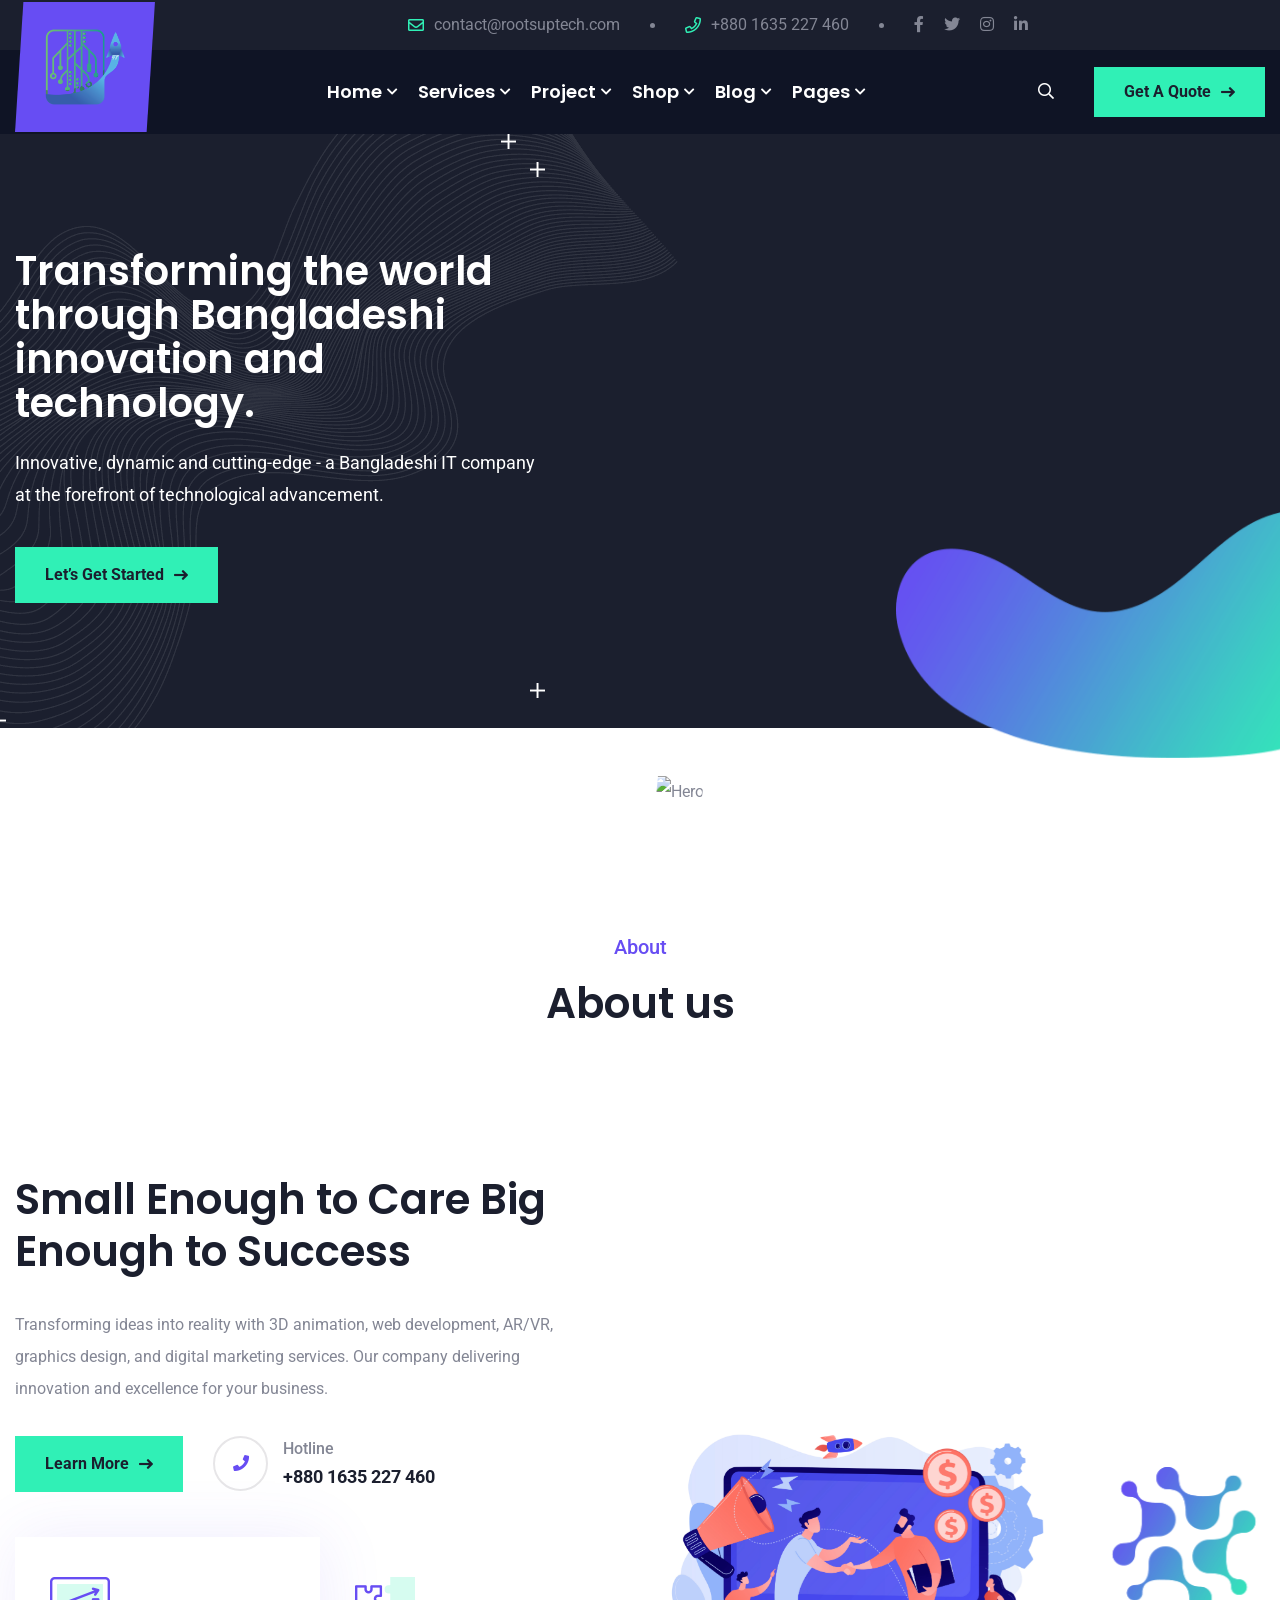
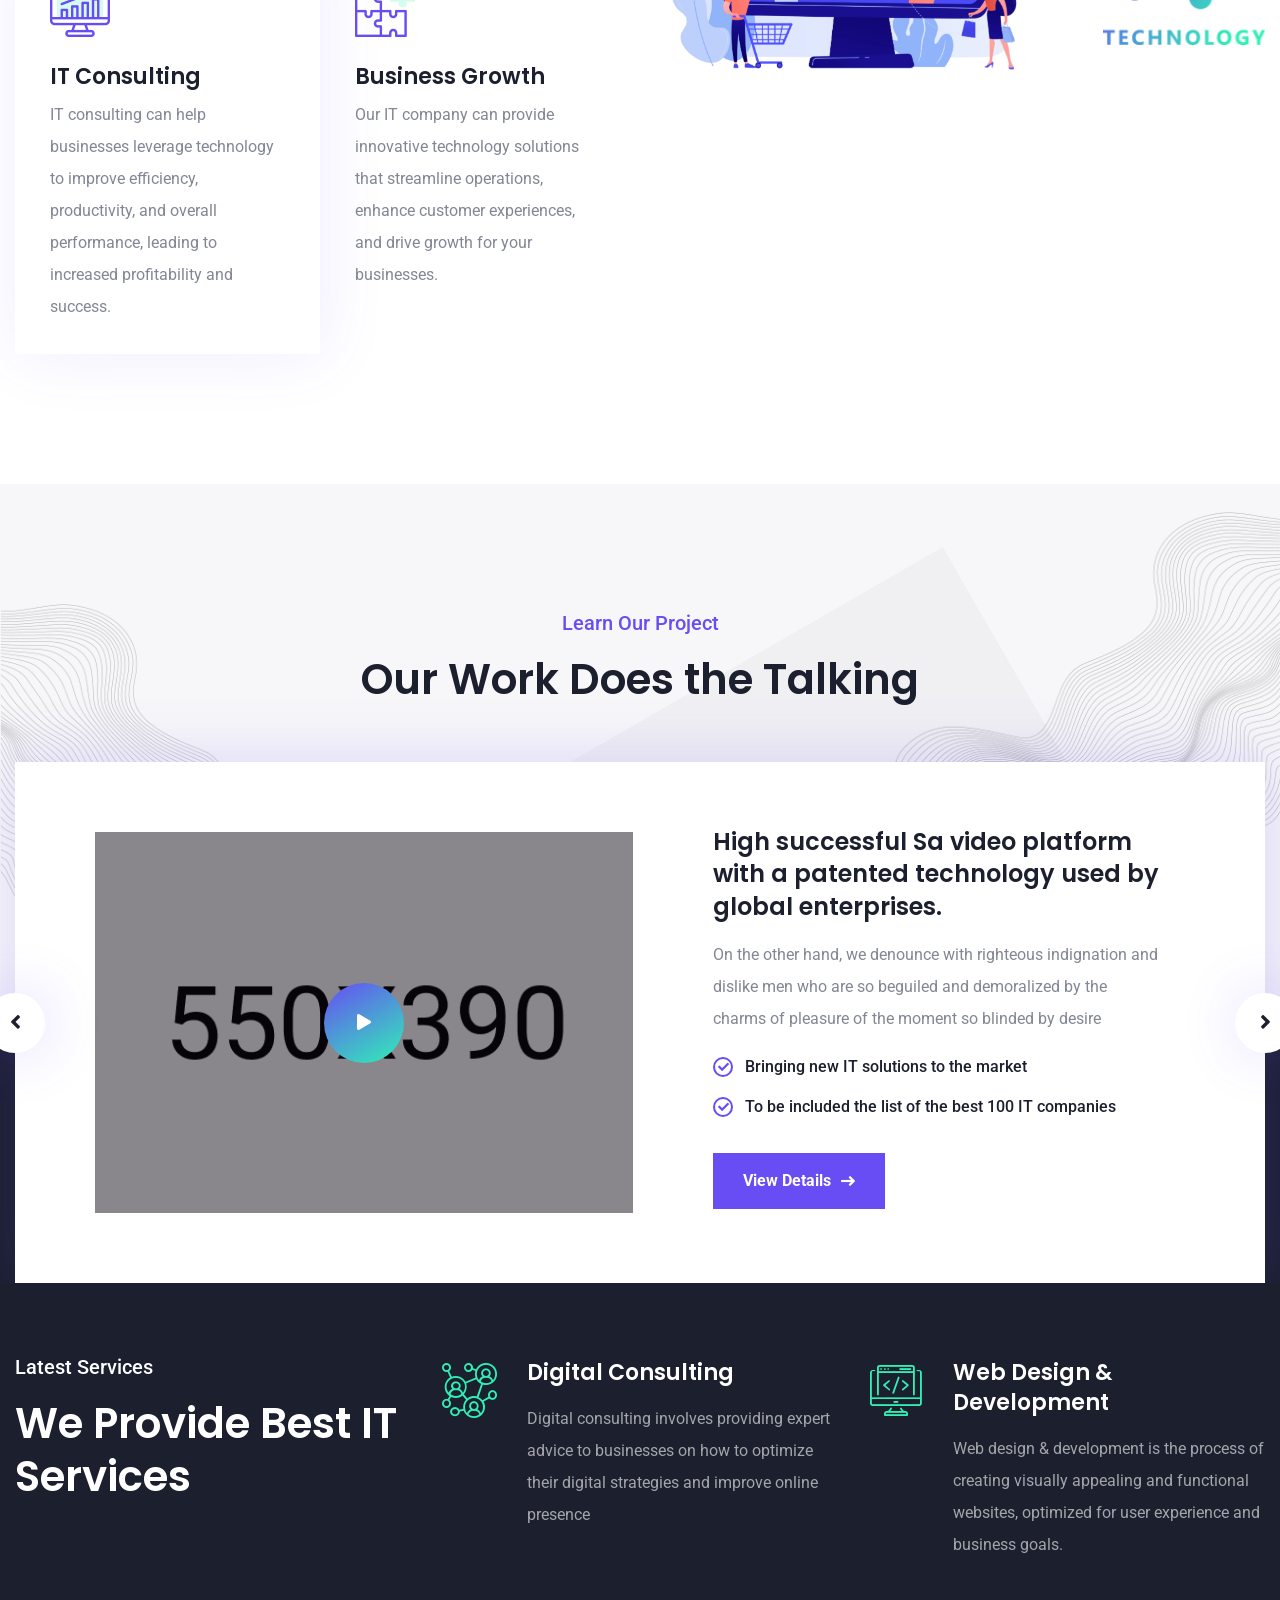
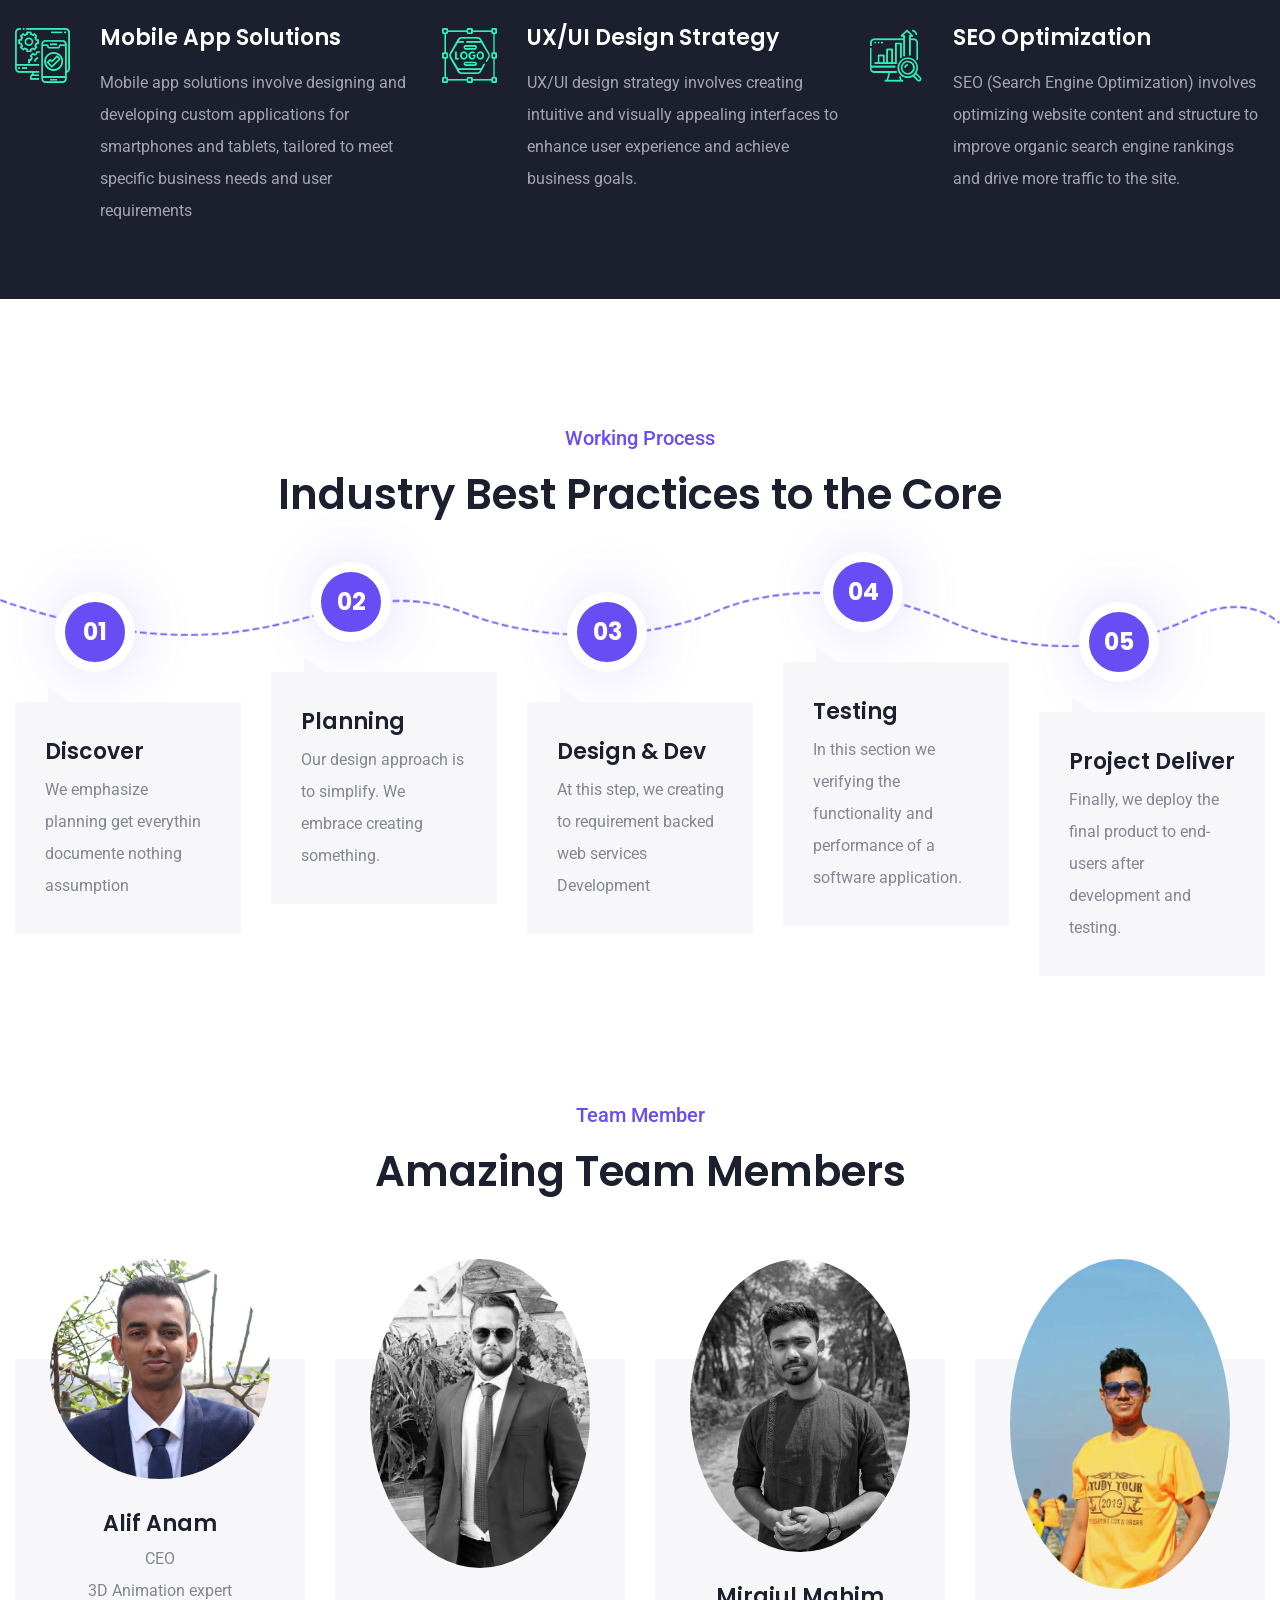
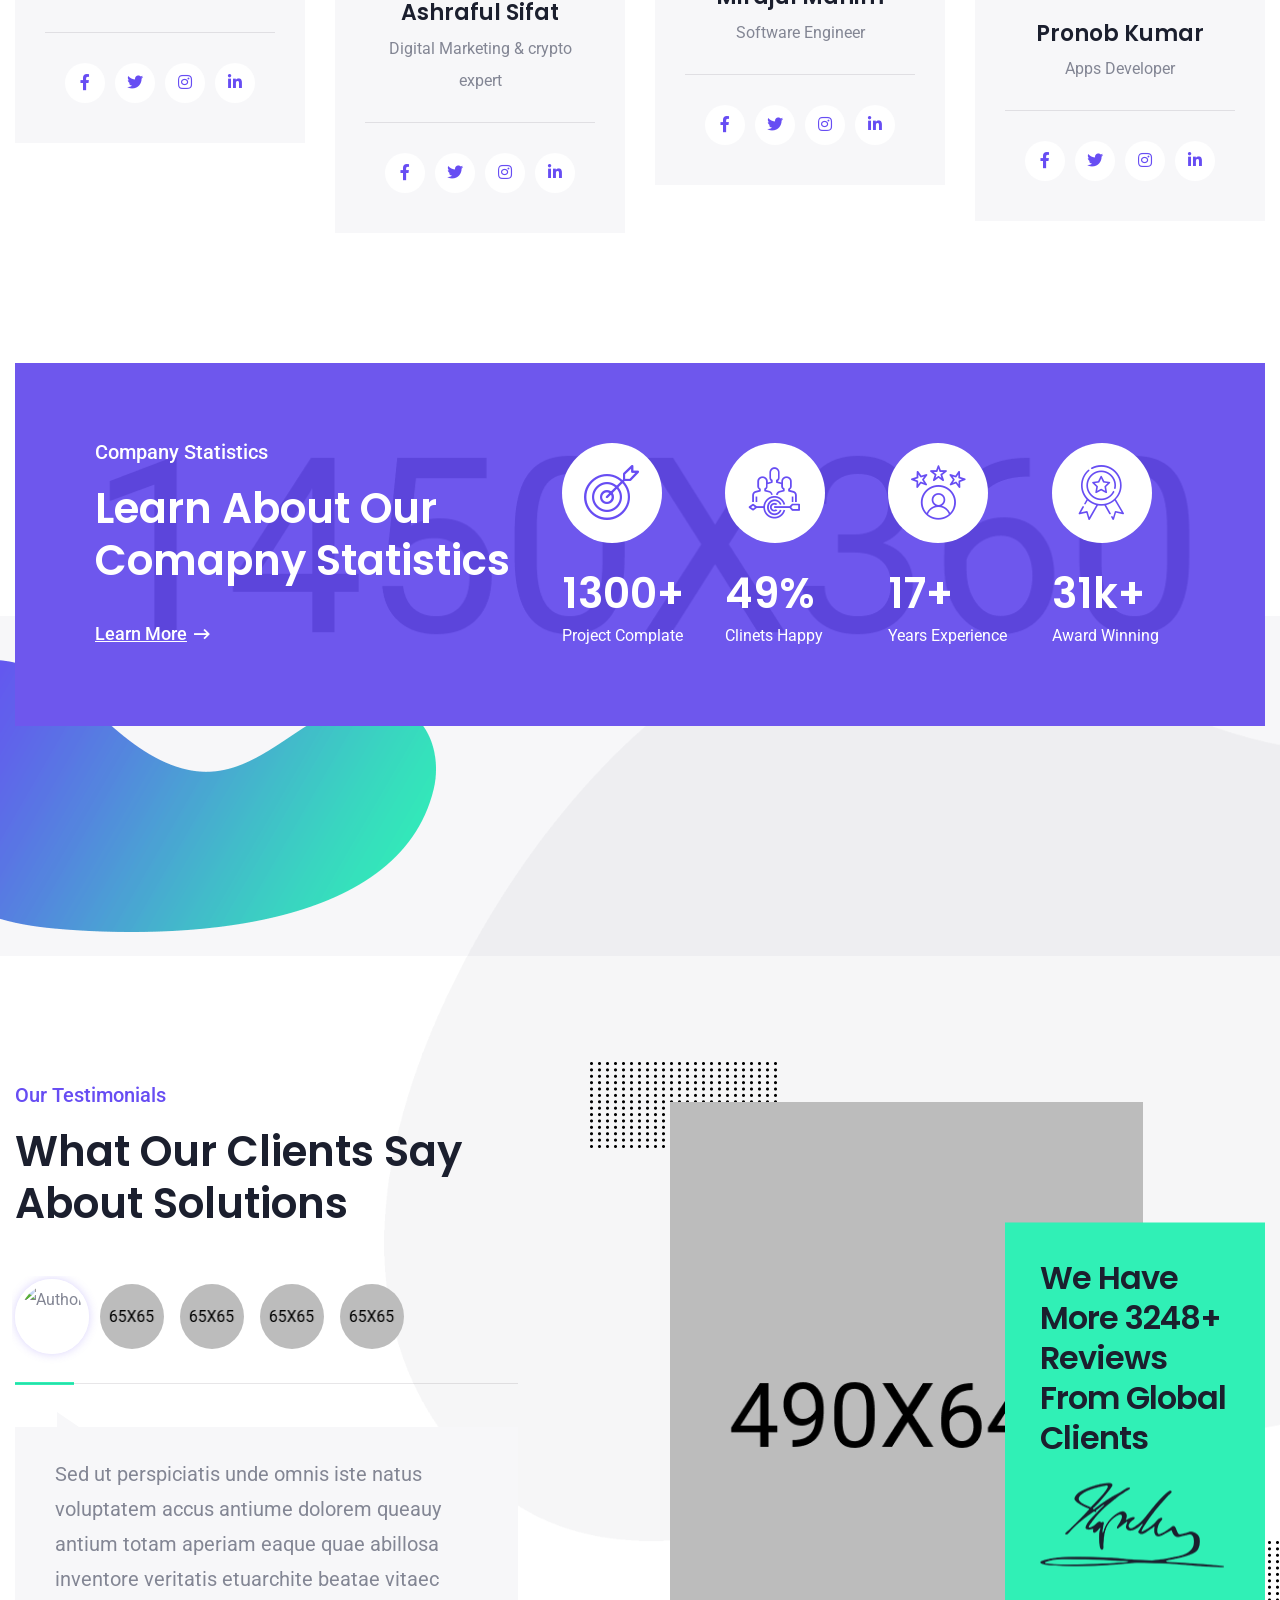
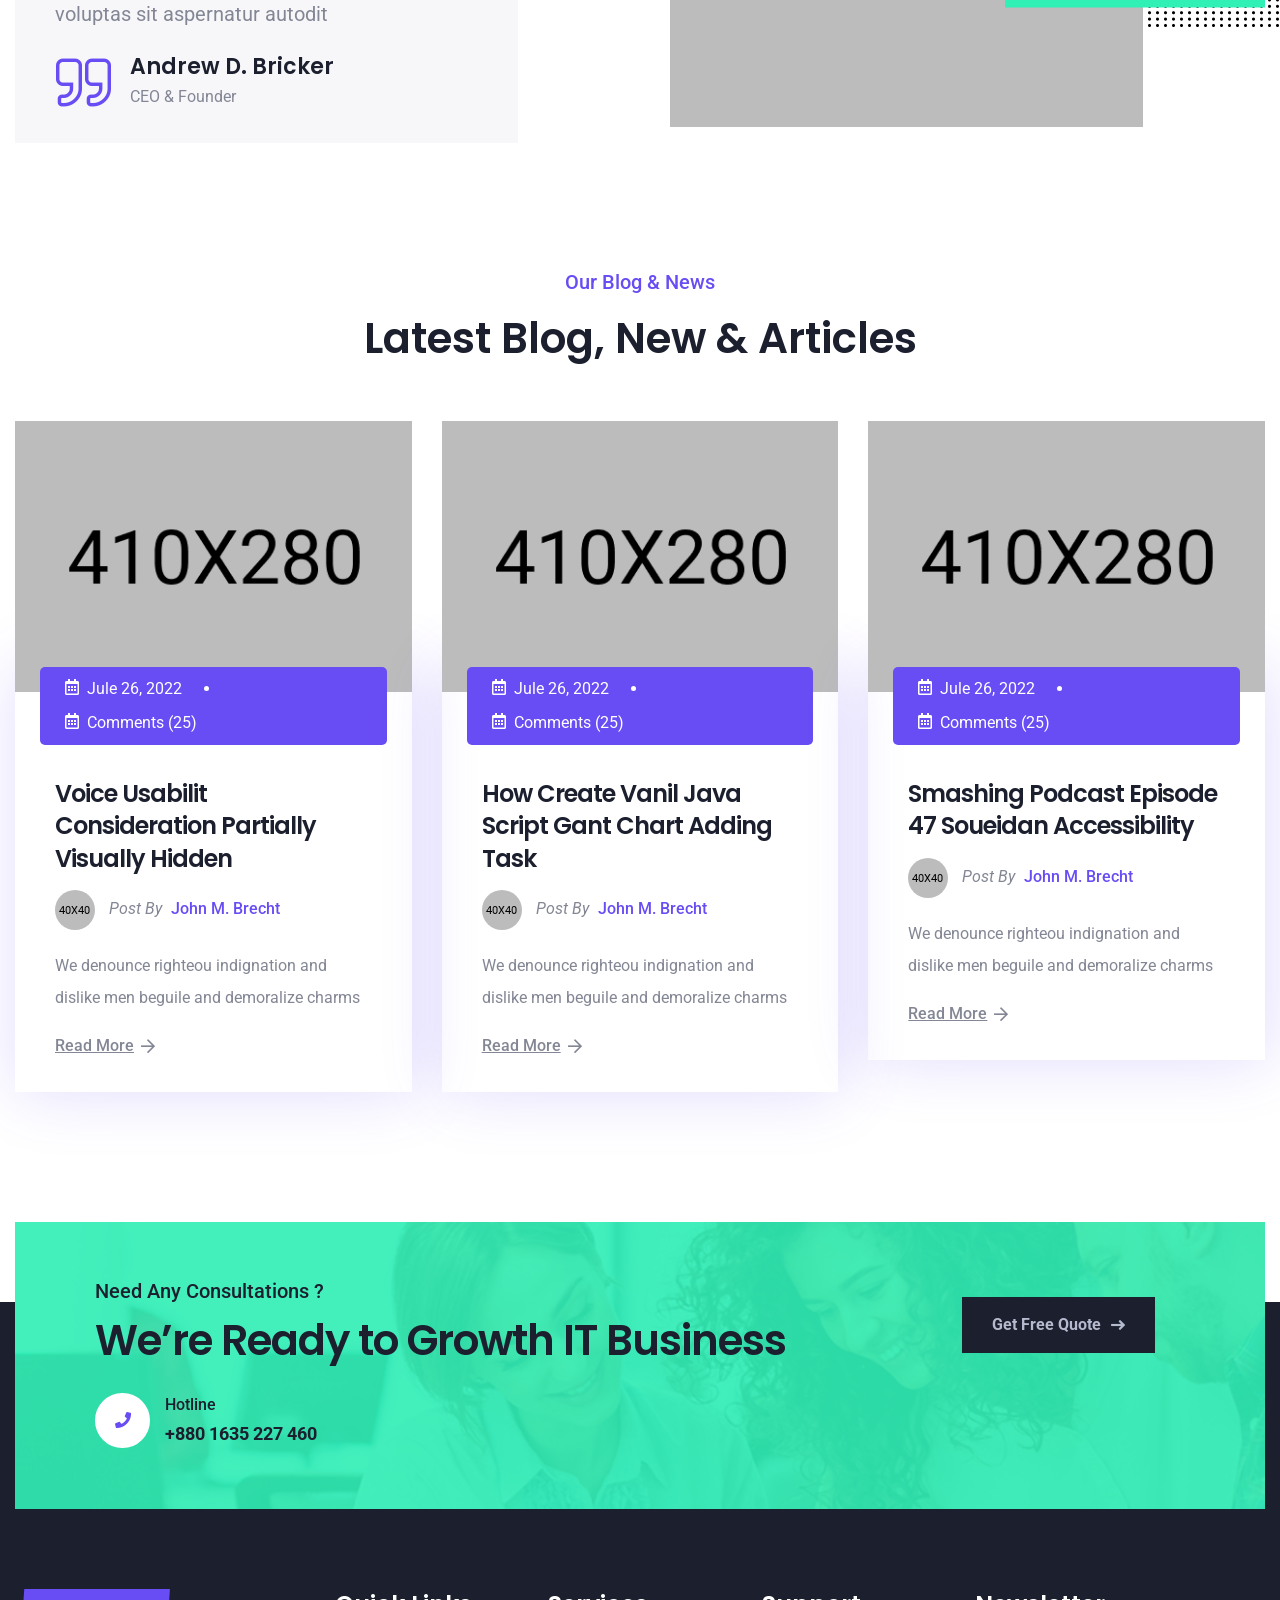
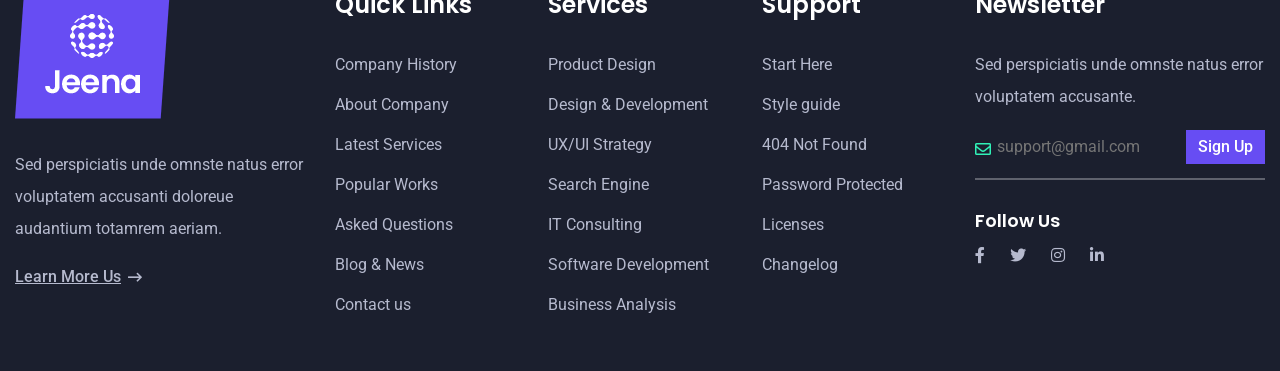
==== commit 319ca2b2: "new" ====
--- a/index.html
+++ b/index.html
@@ -333,7 +333,7 @@
                             </div>
                             <div class="content">
                                 <h4><a href="service-details.html">Digital Consulting</a></h4>
-                                <p>On the other hand we denounce withteous indignation and dislike men who beguilede demoralized by the charms pleasure</p>
+                                <p>Digital consulting involves providing expert advice to businesses on how to optimize their digital strategies and improve online presence</p>
                             </div>
                         </div>
                     </div>
@@ -343,8 +343,8 @@
                                 <i class="flaticon-coding"></i>
                             </div>
                             <div class="content">
-                                <h4><a href="service-details.html">Design & Development</a></h4>
-                                <p>On the other hand we denounce withteous indignation and dislike men who beguilede demoralized by the charms pleasure</p>
+                                <h4><a href="service-details.html">Web Design & Development</a></h4>
+                                <p>Web design & development is the process of creating visually appealing and functional websites, optimized for user experience and business goals.</p>
                             </div>
                         </div>
                     </div>
@@ -355,7 +355,7 @@
                             </div>
                             <div class="content">
                                 <h4><a href="service-details.html">Mobile App Solutions</a></h4>
-                                <p>On the other hand we denounce withteous indignation and dislike men who beguilede demoralized by the charms pleasure</p>
+                                <p>Mobile app solutions involve designing and developing custom applications for smartphones and tablets, tailored to meet specific business needs and user requirements</p>
                             </div>
                         </div>
                     </div>
@@ -366,7 +366,7 @@
                             </div>
                             <div class="content">
                                 <h4><a href="service-details.html">UX/UI Design Strategy</a></h4>
-                                <p>On the other hand we denounce withteous indignation and dislike men who beguilede demoralized by the charms pleasure</p>
+                                <p>UX/UI design strategy involves creating intuitive and visually appealing interfaces to enhance user experience and achieve business goals.</p>
                             </div>
                         </div>
                     </div>
@@ -377,7 +377,7 @@
                             </div>
                             <div class="content">
                                 <h4><a href="service-details.html">SEO Optimization</a></h4>
-                                <p>On the other hand we denounce withteous indignation and dislike men who beguilede demoralized by the charms pleasure</p>
+                                <p>SEO (Search Engine Optimization) involves optimizing website content and structure to improve organic search engine rankings and drive more traffic to the site.</p>
                             </div>
                         </div>
                     </div>
@@ -421,7 +421,7 @@
                             <div class="number">03</div>
                             <div class="content">
                                 <h4>Design & Dev</h4>
-                                <p>At this step, we cater to requirement backed web services developmenc</p>
+                                <p>At this step, we creating to requirement backed web services Development</p>
                             </div>
                         </div>
                     </div>
@@ -430,7 +430,7 @@
                             <div class="number">04</div>
                             <div class="content">
                                 <h4>Testing</h4>
-                                <p>On the other denounce with righteou indignation dislike beguile demore</p>
+                                <p>In this section we verifying the functionality and performance of a software application.</p>
                             </div>
                         </div>
                     </div>
@@ -439,7 +439,7 @@
                             <div class="number">05</div>
                             <div class="content">
                                 <h4>Project Deliver</h4>
-                                <p>We denounce righteous indignation and dislike men who beguiled</p>
+                                <p>Finally, we deploy the final product to end-users after development and testing.</p>
                             </div>
                         </div>
                     </div>
@@ -459,9 +459,10 @@
                 <div class="row justify-content-center">
                     <div class="col-xl-3 col-lg-4 col-md-6">
                         <div class="team-member wow fadeInUp delay-0-2s">
-                            <img src="assets/images/team/member1.jpg" alt="Team">
-                            <h4>Johnathan P. Bailey</h4>
-                            <span class="designation">UX/UI Designer</span>
+                            <img src="assets/images/team/alif.jpg" alt="Team">
+                            <h4>Alif Anam</h4>
+                            <span class="designation">CEO</span><br>
+                            <span class="designation">3D Animation expert</span>
                             <div class="social-style-two">
                                 <a href="#"><i class="fab fa-facebook-f"></i></a>
                                 <a href="#"><i class="fab fa-twitter"></i></a>
@@ -472,9 +473,9 @@
                     </div>
                     <div class="col-xl-3 col-lg-4 col-md-6">
                         <div class="team-member wow fadeInUp delay-0-4s">
-                            <img src="assets/images/team/member2.jpg" alt="Team">
-                            <h4>Mark M. Hughes</h4>
-                            <span class="designation">Web Developer</span>
+                            <img src="assets/images/team/sifat.jpg" alt="Team">
+                            <h4>Ashraful Sifat</h4>
+                            <span class="designation">Digital Marketing & crypto expert</span>
                             <div class="social-style-two">
                                 <a href="#"><i class="fab fa-facebook-f"></i></a>
                                 <a href="#"><i class="fab fa-twitter"></i></a>
@@ -485,8 +486,8 @@
                     </div>
                     <div class="col-xl-3 col-lg-4 col-md-6">
                         <div class="team-member wow fadeInUp delay-0-6s">
-                            <img src="assets/images/team/member3.jpg" alt="Team">
-                            <h4>Donald B. Mitchell</h4>
+                            <img src="assets/images/team/mahim.jpeg" alt="Team">
+                            <h4>Mirajul Mahim</h4>
                             <span class="designation">Software Engineer</span>
                             <div class="social-style-two">
                                 <a href="#"><i class="fab fa-facebook-f"></i></a>
@@ -498,9 +499,9 @@
                     </div>
                     <div class="col-xl-3 col-lg-4 col-md-6">
                         <div class="team-member wow fadeInUp delay-0-8s">
-                            <img src="assets/images/team/member4.jpg" alt="Team">
-                            <h4>Bennie N. Bannister</h4>
-                            <span class="designation">Senior Consultant</span>
+                            <img src="assets/images/team/pronob.jpg" alt="Team">
+                            <h4>Pronob Kumar</h4>
+                            <span class="designation">Apps Developer</span>
                             <div class="social-style-two">
                                 <a href="#"><i class="fab fa-facebook-f"></i></a>
                                 <a href="#"><i class="fab fa-twitter"></i></a>
@@ -571,7 +572,7 @@
         <!-- Pricing Plan Area start -->
         <section class="price-plan-area bgc-lighter mt-30 rmt-0 pt-220 pb-100 rpb-70 rel z-1">
             <div class="container pt-20">
-                <div class="section-title text-center mb-55 wow fadeInUp delay-0-2s">
+                <!-- <div class="section-title text-center mb-55 wow fadeInUp delay-0-2s">
                     <span class="sub-title mb-15">Amazing Pricing Plan</span>
                     <h2>Affordable Pricing Packages</h2>
                 </div>
@@ -631,7 +632,7 @@
                             </ul>
                         </div>
                     </div>
-                </div>
+                </div> -->
             </div>
             <div class="price-shapes">
                 <img class="shape one wow fadeInLeft delay-0-5s" src="assets/images/shapes/price-left.png" alt="Shape">
@@ -827,7 +828,7 @@
                             <i class="fas fa-phone"></i>
                             <div class="content">
                                 <span>Hotline</span><br>
-                                <a href="callto:+000(123)45688">+000 (123) 456 88</a>
+                                <a href="callto:+880 1635 227 460">+880 1635 227 460</a>
                             </div>
                         </div>
                     </div>
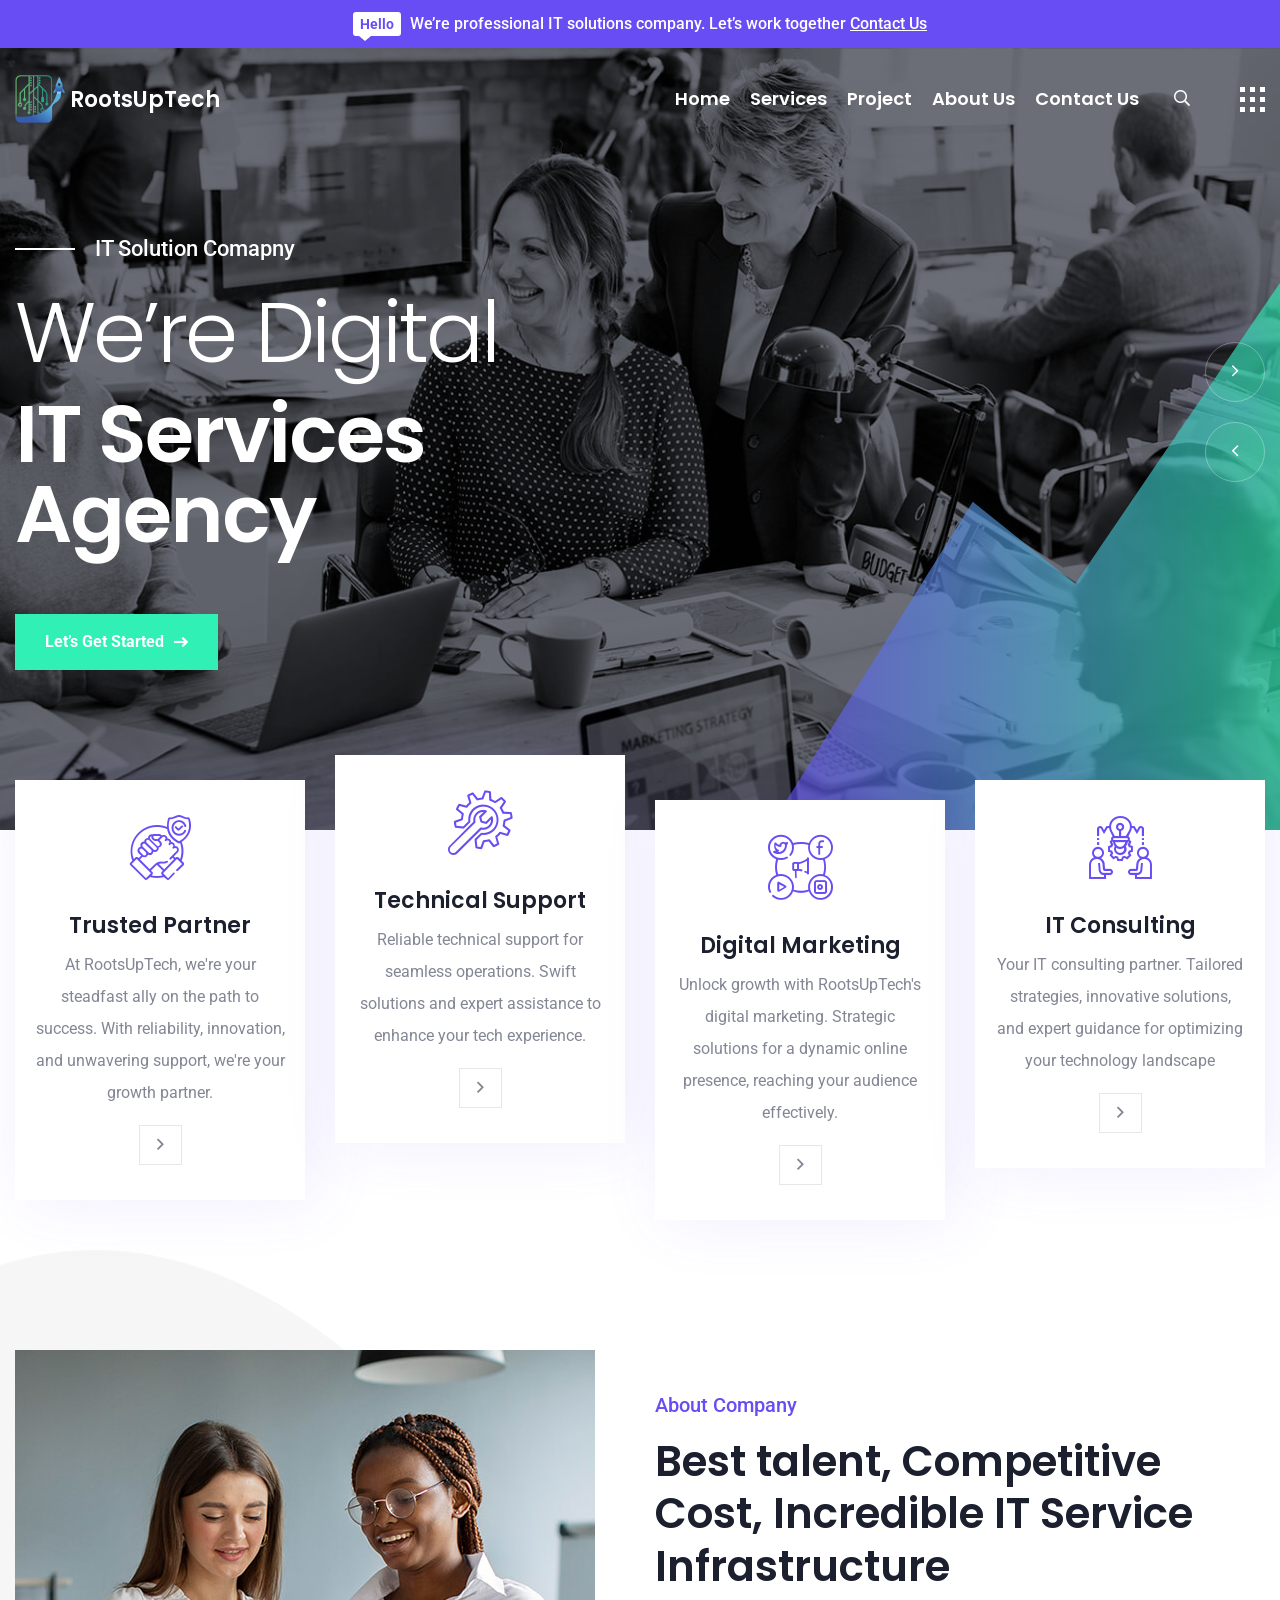
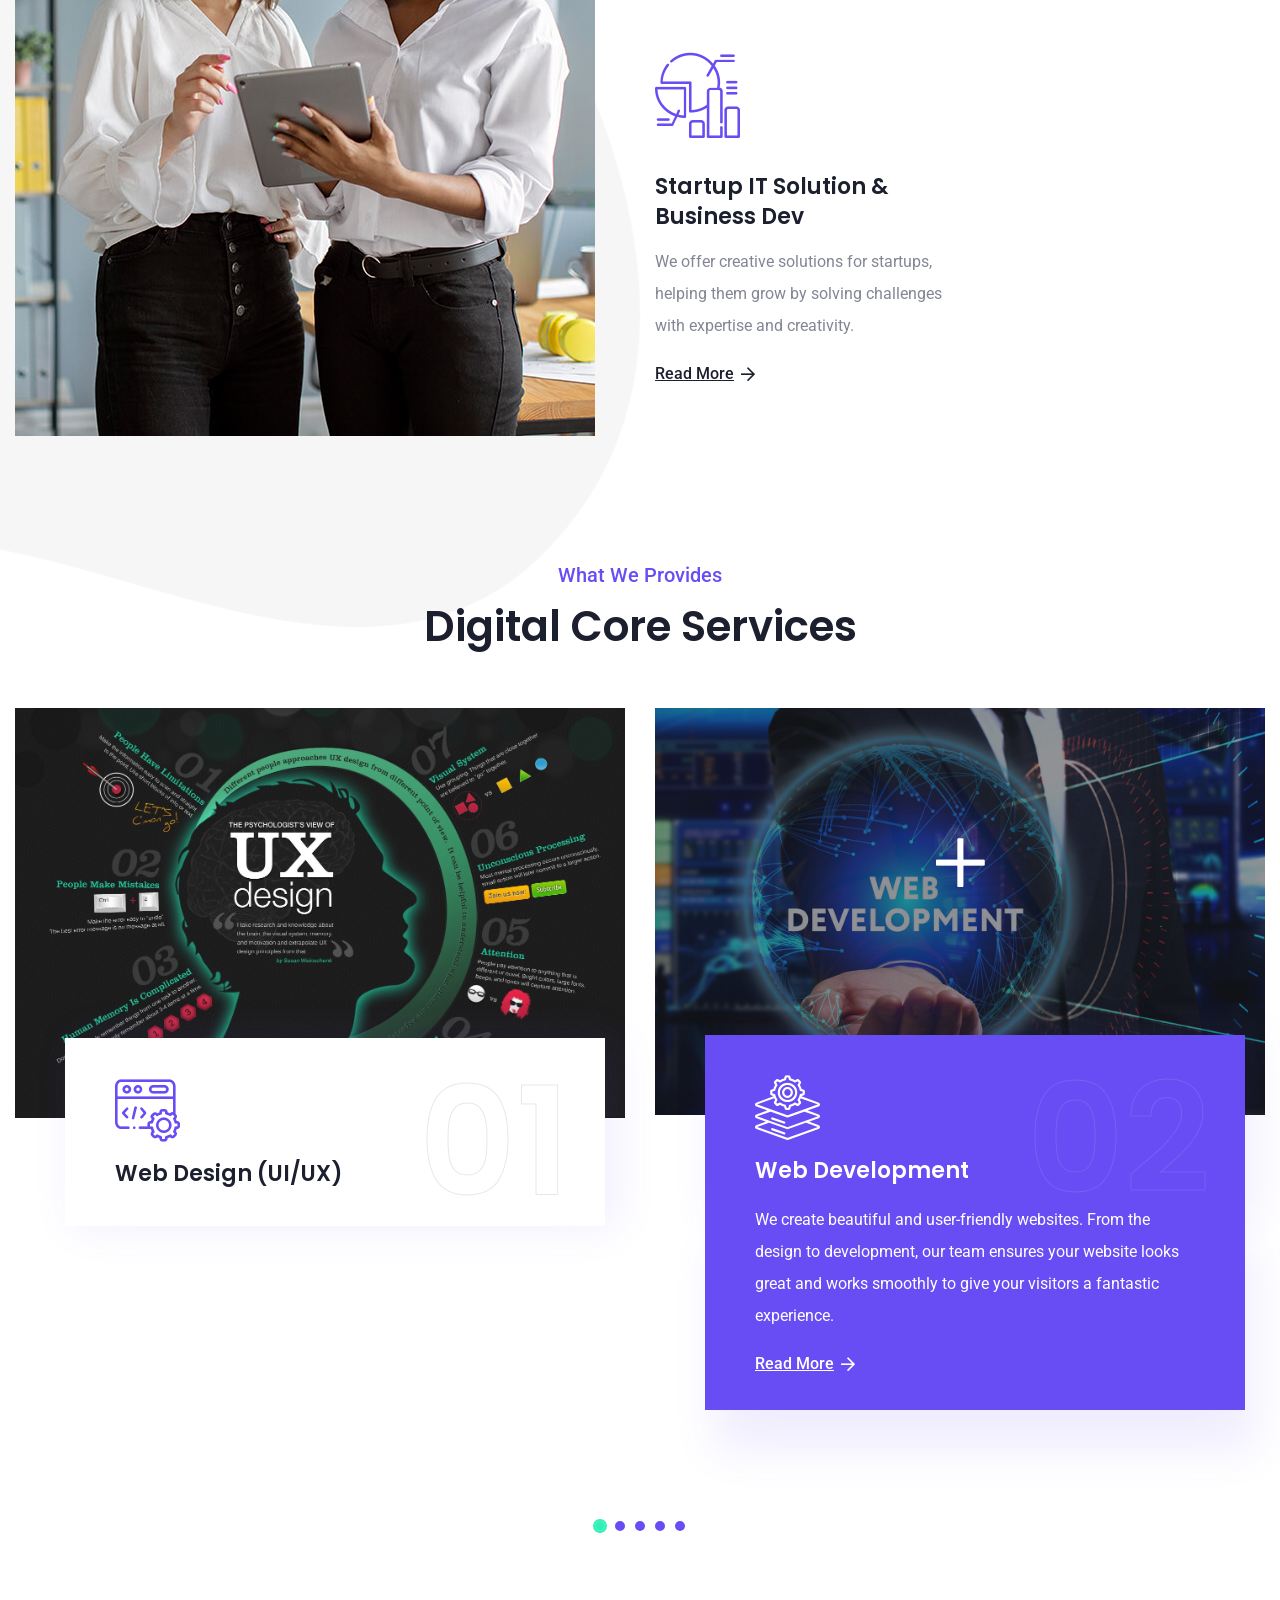
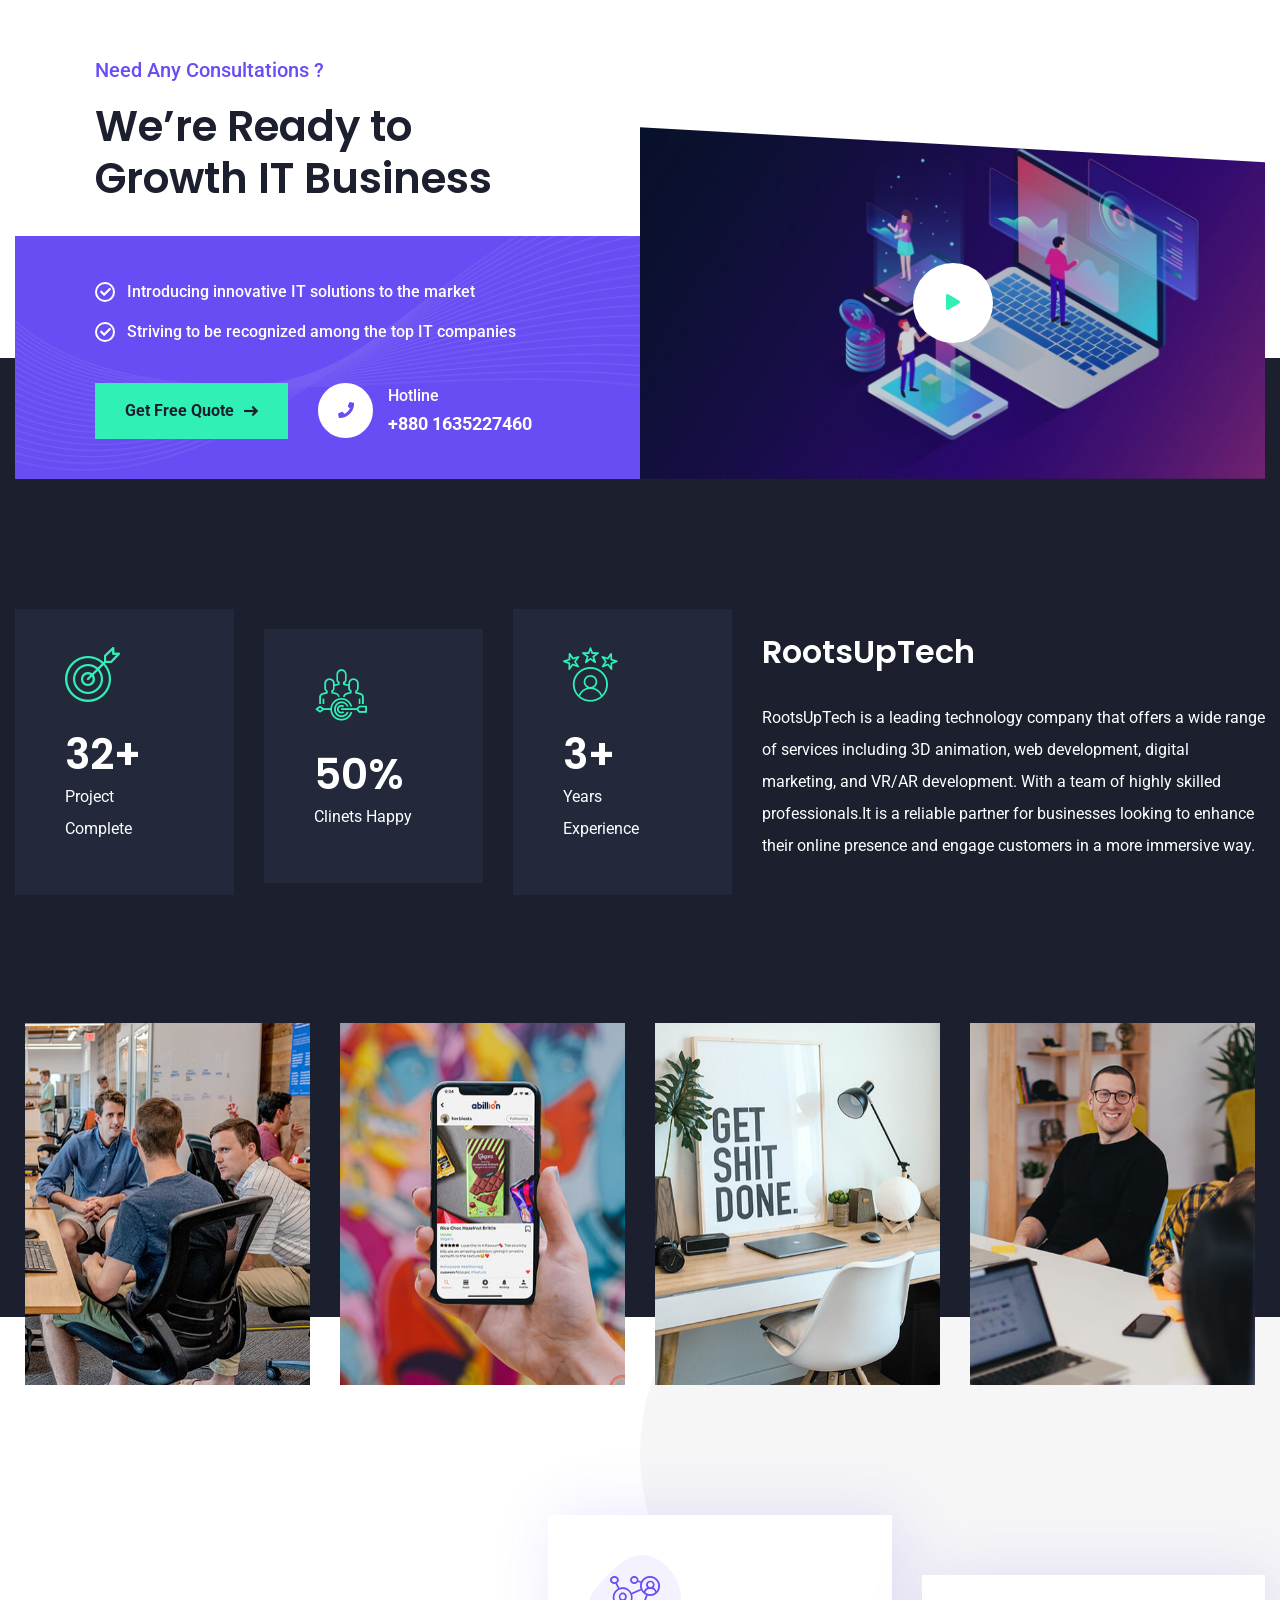
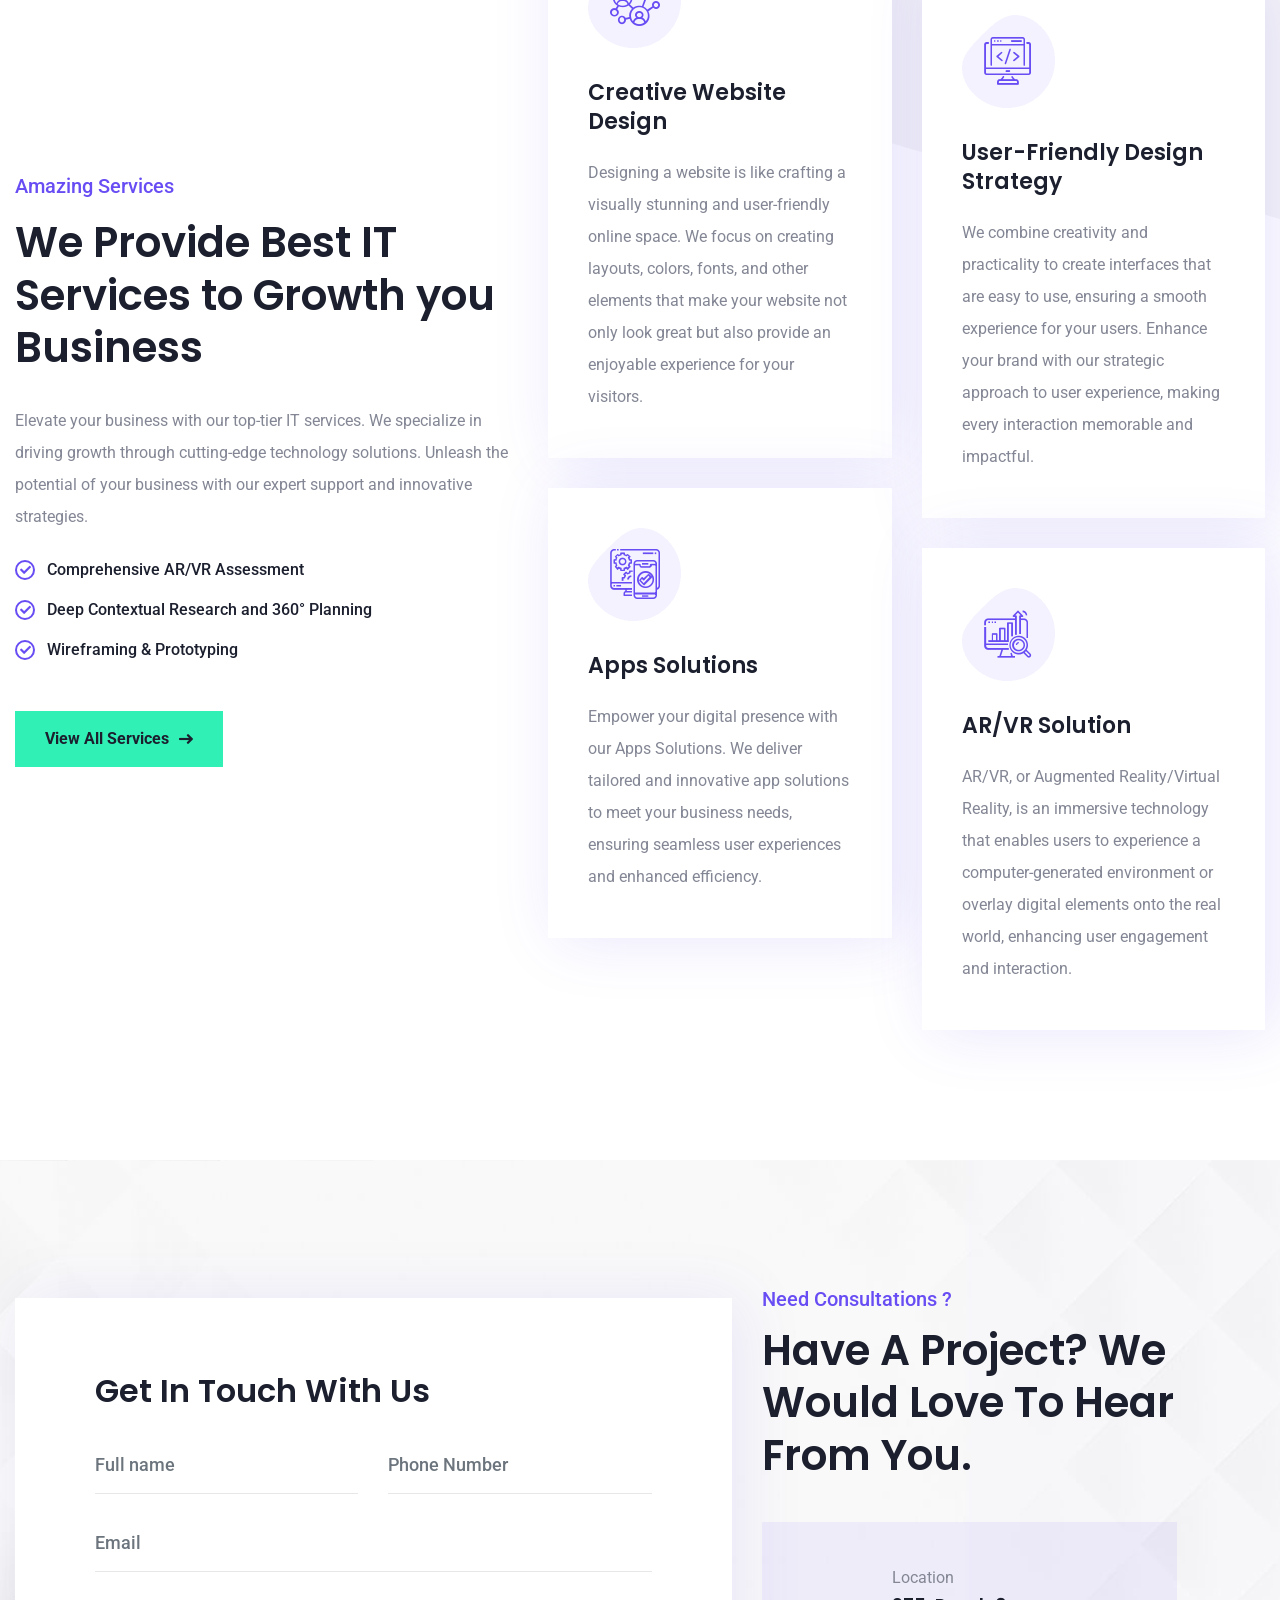
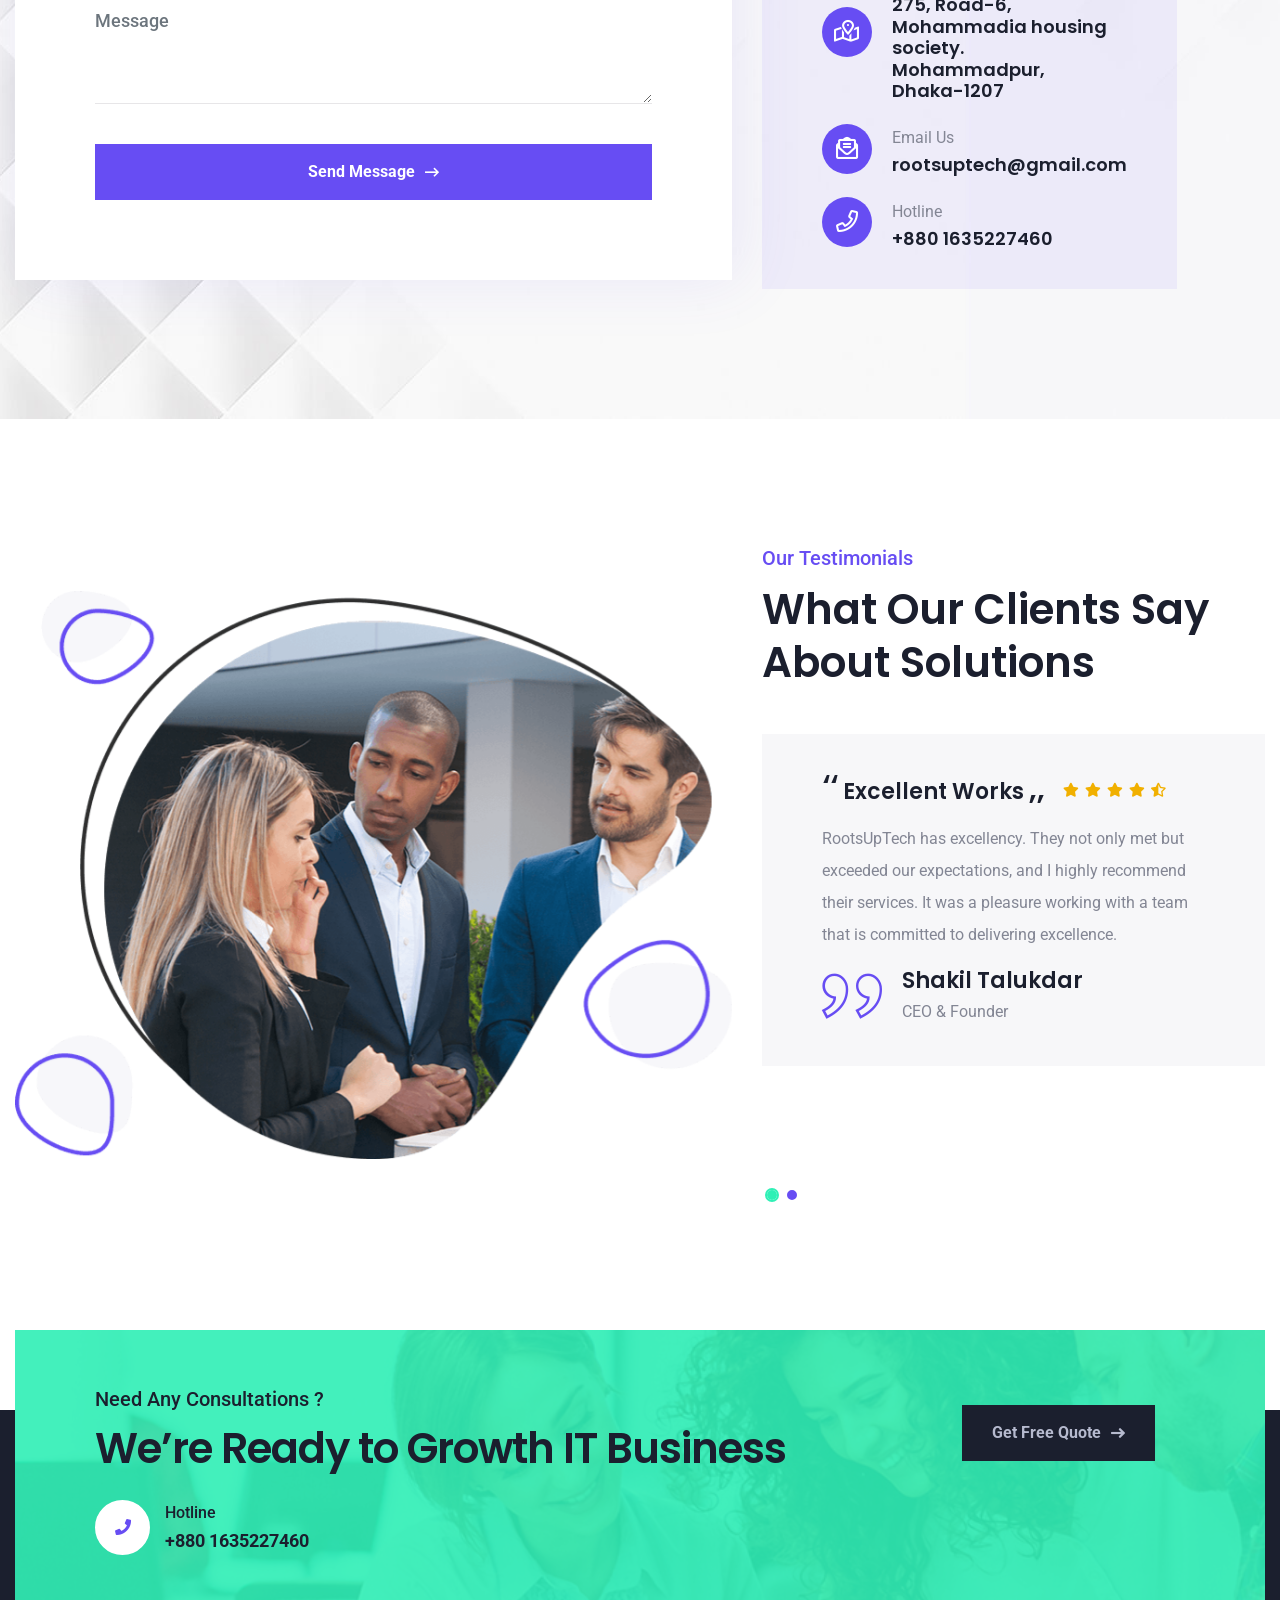
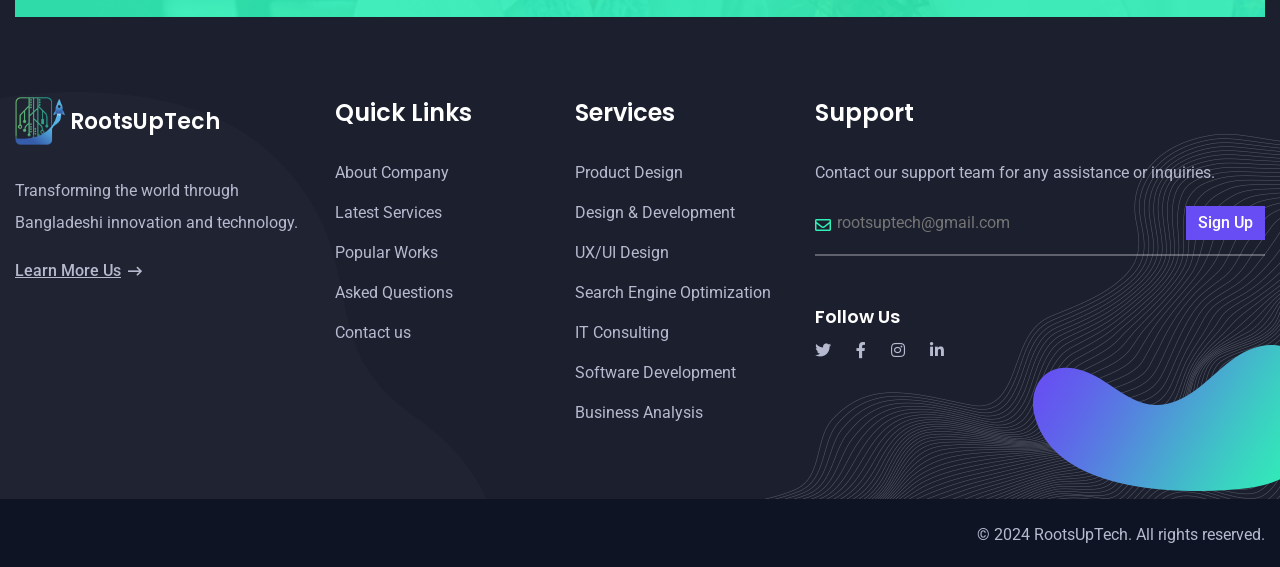
==== commit b04fe2d4: "new update" ====
--- a/index.html
+++ b/index.html
@@ -1,927 +1,1395 @@
 <!DOCTYPE html>
 <html lang="zxx">
-<head>
+  <head>
     <!-- Required meta tags -->
-    <meta charset="utf-8">
-    <meta name="description" content="">
-    <meta http-equiv="X-UA-Compatible" content="IE=edge">
-    <meta name="viewport" content="width=device-width, initial-scale=1, shrink-to-fit=no">
+    <meta charset="utf-8" />
+    <meta name="description" content="" />
+    <meta http-equiv="X-UA-Compatible" content="IE=edge" />
+    <meta
+      name="viewport"
+      content="width=device-width, initial-scale=1, shrink-to-fit=no"
+    />
 
     <!-- Title -->
     <title>RootsUpTech - IT solutions & Services</title>
     <!-- Favicon Icon -->
-    <link rel="shortcut icon" href="assets/images/favicon.png" type="image/x-icon">
+    <link
+      rel="shortcut icon"
+      href="assets/Logo/Logo-png.png"
+      type="image/x-icon"
+    />
     <!-- Google Fonts -->
-    <link href="https://fonts.googleapis.com/css2?family=Poppins:wght@500;600&family=Roboto:wght@400;500;700&display=swap" rel="stylesheet">
-    
+    <link
+      href="https://fonts.googleapis.com/css2?family=Poppins:wght@300;500;600&family=Roboto:wght@400;500;700&display=swap"
+      rel="stylesheet"
+    />
+
     <!-- Flaticon -->
-    <link rel="stylesheet" href="assets/css/flaticon.min.css">
+    <link rel="stylesheet" href="assets/css/flaticon.min.css" />
     <!-- Font Awesome -->
-    <link rel="stylesheet" href="assets/css/fontawesome-5.14.0.min.css">
+    <link rel="stylesheet" href="assets/css/fontawesome-5.14.0.min.css" />
     <!-- Bootstrap -->
-    <link rel="stylesheet" href="assets/css/bootstrap.min.css">
+    <link rel="stylesheet" href="assets/css/bootstrap.min.css" />
     <!-- Magnific Popup -->
-    <link rel="stylesheet" href="assets/css/magnific-popup.min.css">
+    <link rel="stylesheet" href="assets/css/magnific-popup.min.css" />
     <!-- Nice Select -->
-    <link rel="stylesheet" href="assets/css/nice-select.min.css">
+    <link rel="stylesheet" href="assets/css/nice-select.min.css" />
     <!-- Animate -->
-    <link rel="stylesheet" href="assets/css/animate.min.css">
+    <link rel="stylesheet" href="assets/css/animate.min.css" />
     <!-- Slick -->
-    <link rel="stylesheet" href="assets/css/slick.min.css">
+    <link rel="stylesheet" href="assets/css/slick.min.css" />
     <!-- Main Style -->
-    <link rel="stylesheet" href="assets/css/style.css">
-    
-</head>
-<body>
+    <link rel="stylesheet" href="assets/css/style.css" />
+  </head>
+  <body>
     <div class="page-wrapper">
-
-        <!-- Preloader -->
-        <div class="preloader"><div class="custom-loader"></div></div>
-
-        <!-- main header -->
-        <header class="main-header header-one menu-white">
-
-           <div class="header-top-wrap bgc-gray">
-               <div class="container">
-                   <div class="header-top">
-                       <ul>
-                            <li><i class="far fa-envelope"></i> <a href="mailto:contact@rootsuptech.com">contact@rootsuptech.com</a></li>
-                            <li><i class="far fa-phone"></i> <a href="callto:+880 1635 227 460">+880 1635 227 460</a></li>
-                            <li class="for-none"><i class="far fa-clock"></i> Working Hours : Monday- Friday, 10 am to 5pm</li>
-                            <li>
-                                <div class="social-style-one">
-                                    <a href="#"><i class="fab fa-facebook-f"></i></a>
-                                    <a href="#"><i class="fab fa-twitter"></i></a>
-                                    <a href="#"><i class="fab fa-instagram"></i></a>
-                                    <a href="#"><i class="fab fa-linkedin-in"></i></a>
-                                </div>
-                            </li>
-                        </ul>
-                   </div>
-               </div>
-           </div>
-           
-            <!--Header-Upper-->
-            <div class="header-upper bgc-black">
-                <div class="container clearfix">
-
-                    <div class="header-inner rel d-flex align-items-center">
-                        <div class="logo-outer">
-                            <div class="logo"><a href="index.html"><img src="assets/images/logos/Logo-png.png" style="height:60;width: 80px;" alt="Logo" title="Logo"></a></div>
+      <!-- Preloader -->
+      <div class="preloader"><div class="custom-loader"></div></div>
+
+      <!-- main header -->
+      <header class="main-header header-three menu-white menu-absolute">
+        <div class="header-top-wrap bgc-secondary">
+          <div class="container">
+            <div class="header-top">
+              <div class="text">
+                <span class="hello">Hello</span> We’re professional IT solutions
+                company. Let’s work together
+                <a href="contact.html">Contact Us</a>
+              </div>
+            </div>
+          </div>
+        </div>
+
+        <!--Header-Upper-->
+        <div class="header-upper">
+          <div class="container clearfix">
+            <div class="header-inner rel d-flex align-items-center">
+              <div class="logo-outer">
+                <div class="logo">
+                  <a
+                    href="index.html"
+                    style="display: flex; align-items: center; gap: 5px"
+                  >
+                    <img
+                      src="assets/Logo/Logo-png.png"
+                      style="width: 50px"
+                      alt="Logo"
+                      title="Logo"
+                    />
+                    <!-- <img
+                      src="assets/Logo/logo-name-png.png"
+                      style="width: 150px; height: 13px; margin-left: 6px;"
+                      alt="Logo"
+                      title="Logo"
+                    /> -->
+                    <h4 style="color: white; margin-top: 10px">RootsUpTech</h4>
+                  </a>
+                </div>
+              </div>
+
+              <div class="nav-outer ms-lg-auto clearfix">
+                <!-- Main Menu -->
+                <nav class="main-menu navbar-expand-lg">
+                  <div class="navbar-header py-10">
+                    <div class="mobile-logo">
+                      <a
+                        href="index.html"
+                        style="display: flex; align-items: center; gap: 5px"
+                      >
+                        <img
+                          src="assets/Logo/Logo-png.png"
+                          style="width: 50px"
+                          alt="Logo"
+                          title="Logo"
+                        />
+                        <h4 style="color: white; margin-top: 10px">
+                          RootsUpTech
+                        </h4>
+                      </a>
+                    </div>
+
+                    <!-- Toggle Button -->
+                    <button
+                      type="button"
+                      class="navbar-toggle"
+                      data-bs-toggle="collapse"
+                      data-bs-target=".navbar-collapse"
+                    >
+                      <span class="icon-bar"></span>
+                      <span class="icon-bar"></span>
+                      <span class="icon-bar"></span>
+                    </button>
+                  </div>
+
+                  <div class="navbar-collapse collapse clearfix">
+                    <ul class="navigation clearfix">
+                      <li>
+                        <a>Home</a>
+                      </li>
+                      <li>
+                        <a href="services.html">services</a>
+                      </li>
+                      <li>
+                        <a href="project.html">Project</a>
+                      </li>
+
+                      <li><a href="about.html">About us</a></li>
+                      <li><a href="contact.html">Contact us</a></li>
+                      <!-- <li><a href="team.html">Team</a></li> -->
+                    </ul>
+                  </div>
+                </nav>
+                <!-- Main Menu End-->
+              </div>
+
+              <!-- Nav Search -->
+              <div class="nav-search py-10">
+                <button class="far fa-search"></button>
+                <form action="#" class="hide">
+                  <input
+                    type="text"
+                    placeholder="Search"
+                    class="searchbox"
+                    required=""
+                  />
+                  <button
+                    type="submit"
+                    class="searchbutton far fa-search"
+                  ></button>
+                </form>
+              </div>
+
+              <!-- Menu Button -->
+              <div class="menu-btns">
+                <!-- menu sidbar -->
+                <div class="menu-sidebar">
+                  <button>
+                    <span class="toggle-btn"></span>
+                  </button>
+                </div>
+              </div>
+            </div>
+          </div>
+        </div>
+        <!--End Header Upper-->
+      </header>
+
+      <!--Form Back Drop-->
+      <div class="form-back-drop"></div>
+
+      <!-- Hidden Sidebar -->
+      <section class="hidden-bar">
+        <div class="inner-box text-center">
+          <div class="cross-icon"><span class="fa fa-times"></span></div>
+          <div class="title">
+            <h4>Get Appointment</h4>
+          </div>
+
+          <!--Appointment Form-->
+          <div class="appointment-form">
+            <form method="post" action="contact.html">
+              <div class="form-group">
+                <input
+                  type="text"
+                  name="text"
+                  value=""
+                  placeholder="Name"
+                  required
+                />
+              </div>
+              <div class="form-group">
+                <input
+                  type="email"
+                  name="email"
+                  value=""
+                  placeholder="Email Address"
+                  required
+                />
+              </div>
+              <div class="form-group">
+                <textarea placeholder="Message" rows="5"></textarea>
+              </div>
+              <div class="form-group">
+                <button type="submit" class="theme-btn">Submit now</button>
+              </div>
+            </form>
+          </div>
+
+          <!--Social Icons-->
+          <div class="social-style-one">
+            <a href="index.html"><i class="fab fa-twitter"></i></a>
+            <a target="_blank" href="https://www.facebook.com/rootsuptech"
+              ><i class="fab fa-facebook-f"></i
+            ></a>
+            <a target="_blank" href="https://www.instagram.com/rootsuptech/"
+              ><i class="fab fa-instagram"></i
+            ></a>
+            <a
+              target="_blank"
+              href="https://www.linkedin.com/company/rootsuptech/about/"
+              ><i class="fab fa-linkedin-in"></i
+            ></a>
+          </div>
+        </div>
+      </section>
+      <!--End Hidden Sidebar -->
+
+      <!-- Slider Section Start -->
+      <section
+        class="slider-area bgs-cover pt-185 pb-160"
+        style="background-image: url(assets/images/slider/slider-bg.jpg)"
+      >
+        <div class="container">
+          <div class="main-slider-active">
+            <div class="slider-item">
+              <div class="slide-content text-white">
+                <span class="sub-title">IT Solution Comapny</span>
+                <span class="h2">We’re Digital</span>
+                <h1>IT Services Agency</h1>
+                <a href="about.html" class="theme-btn"
+                  >Let’s Get Started <i class="fas fa-long-arrow-right"></i
+                ></a>
+              </div>
+            </div>
+            <div class="slider-item">
+              <div class="slide-content text-white">
+                <span class="sub-title">IT Solution Comapny</span>
+                <span class="h2">We’re Digital</span>
+                <h1>IT Services Agency</h1>
+                <a href="about.html" class="theme-btn"
+                  >Let’s Get Started <i class="fas fa-long-arrow-right"></i
+                ></a>
+              </div>
+            </div>
+          </div>
+        </div>
+      </section>
+      <!-- Slider Section End -->
+
+      <!-- Feature Area Start -->
+      <section class="feature-area-two rel z-1">
+        <div class="container">
+          <div class="row justify-content-center">
+            <div class="col-xl-3 col-lg-4 col-md-6">
+              <div class="feature-item style-two mt-25 wow fadeInUp delay-0-2s">
+                <div class="icon"><i class="flaticon-trust"></i></div>
+                <h4>Trusted Partner</h4>
+                <p>
+                  At RootsUpTech, we're your steadfast ally on the path to
+                  success. With reliability, innovation, and unwavering support,
+                  we're your growth partner.
+                </p>
+                <a class="more-btn" href="services.html"
+                  ><i class="far fa-angle-right"></i
+                ></a>
+              </div>
+            </div>
+            <div class="col-xl-3 col-lg-4 col-md-6">
+              <div class="feature-item style-two wow fadeInDown delay-0-2s">
+                <div class="icon">
+                  <i class="flaticon-technical-support"></i>
+                </div>
+                <h4>Technical Support</h4>
+                <p>
+                  Reliable technical support for seamless operations. Swift
+                  solutions and expert assistance to enhance your tech
+                  experience.
+                </p>
+                <a class="more-btn" href="services.html"
+                  ><i class="far fa-angle-right"></i
+                ></a>
+              </div>
+            </div>
+            <div class="col-xl-3 col-lg-4 col-md-6">
+              <div class="feature-item style-two mt-45 wow fadeInUp delay-0-2s">
+                <div class="icon"><i class="flaticon-social-media"></i></div>
+                <h4>Digital Marketing</h4>
+                <p>
+                  Unlock growth with RootsUpTech's digital marketing. Strategic
+                  solutions for a dynamic online presence, reaching your
+                  audience effectively.
+                </p>
+                <a class="more-btn" href="services.html"
+                  ><i class="far fa-angle-right"></i
+                ></a>
+              </div>
+            </div>
+            <div class="col-xl-3 col-lg-4 col-md-6">
+              <div
+                class="feature-item style-two mt-25 wow fadeInDown delay-0-2s"
+              >
+                <div class="icon"><i class="flaticon-brainstorming"></i></div>
+                <h4>IT Consulting</h4>
+                <p>
+                  Your IT consulting partner. Tailored strategies, innovative
+                  solutions, and expert guidance for optimizing your technology
+                  landscape
+                </p>
+                <a class="more-btn" href="services.html"
+                  ><i class="far fa-angle-right"></i
+                ></a>
+              </div>
+            </div>
+          </div>
+        </div>
+      </section>
+      <!-- Feature Area End -->
+
+      <!-- About Area start -->
+      <section class="about-area-three pt-25 rpt-0 pb-100 rpb-65 rel z-1">
+        <div class="container">
+          <div class="row align-items-center gap-100">
+            <div class="col-lg-6">
+              <div
+                class="about-three-image rel z-1 mb-30 rmb-65 wow fadeInRight delay-0-2s"
+              >
+                <img src="assets/images/about/about-three.jpg" alt="About" />
+              </div>
+            </div>
+            <div class="col-lg-6">
+              <div class="about-content rel z-1 wow fadeInLeft delay-0-2s">
+                <div class="section-title mb-60 rmb-40">
+                  <span class="sub-title mb-15">About Company</span>
+                  <h2>
+                    Best talent, Competitive Cost, Incredible IT Service
+                    Infrastructure
+                  </h2>
+                </div>
+                <div class="row gap-40">
+                  <!-- <div class="col-md-6">
+                    <div class="service-item style-three">
+                      <div class="icon">
+                        <i class="flaticon-trophy"></i>
+                      </div>
+                      <h4>
+                        <a href="service-details.html"
+                          >Awards Winning Company</a
+                        >
+                      </h4>
+                      <p>
+                        We have consistently achieved excellence, earning
+                        numerous awards for our outstanding work and dedication.
+                      </p>
+                      <a href="service-details.html" class="read-more"
+                        >Read More <i class="far fa-arrow-right"></i
+                      ></a>
+                    </div>
+                  </div> -->
+                  <div class="col-md-6">
+                    <div class="service-item style-three">
+                      <div class="icon">
+                        <i class="flaticon-pie-chart"></i>
+                      </div>
+                      <h4>
+                        <a href="services.html"
+                          >Startup IT Solution & Business Dev</a
+                        >
+                      </h4>
+                      <p>
+                        We offer creative solutions for startups, helping them
+                        grow by solving challenges with expertise and
+                        creativity.
+                      </p>
+                      <a href="services.html" class="read-more"
+                        >Read More <i class="far fa-arrow-right"></i
+                      ></a>
+                    </div>
+                  </div>
+                </div>
+              </div>
+            </div>
+          </div>
+        </div>
+        <div class="about-bg-shape">
+          <img src="assets/images/background/about-bg-shape.png" alt="About" />
+        </div>
+      </section>
+      <!-- About Area end -->
+
+      
+      <!-- Swipert will be try now -->
+      <!-- What We Provide Area Start -->
+      <section class="what-we-provide rel z-1">
+        <div class="container">
+          <div class="section-title text-center mb-55 wow fadeInUp delay-0-2s">
+            <span class="sub-title mb-10">What We Provides</span>
+            <h2>Digital Core Services</h2>
+          </div>
+
+
+          <div class="service-three-slider">
+
+
+            <div class="service-item-three wow fadeInUp delay-0-2s">
+              <div class="image">
+                <img src="assets/services/ui.jpg" alt="Service" />
+                <a class="plus" href="assets/services/ui.jpg"
+                  ><i class="fal fa-plus"></i
+                ></a>
+              </div>
+              <div class="content">
+                <div class="top-part">
+                  <span class="number">01</span>
+                  <div class="icon"><i class="flaticon-coding-1"></i></div>
+                  <h4>
+                    <a href="web-development-service.html"
+                      >Web Design (UI/UX)</a
+                    >
+                  </h4>
+                </div>
+                <div class="bottom-part">
+                  <p>
+                    We create custom design according to make your business more
+                    efficient. Our team turns your ideas into practical and
+                    innovative software solutions that help your business
+                    thrive.
+                  </p>
+                  <a href="web-development-service.html" class="read-more"
+                    >Read More <i class="far fa-arrow-right"></i
+                  ></a>
+                </div>
+              </div>
+            </div>
+            <div class="service-item-three active wow fadeInUp delay-0-4s">
+              <div class="image">
+                <img src="assets/services/web.jpg" alt="Service" />
+                <a class="plus" href="assets/services/web.jpg"
+                  ><i class="fal fa-plus"></i
+                ></a>
+              </div>
+              <div class="content">
+                <div class="top-part">
+                  <span class="number">02</span>
+                  <div class="icon"><i class="flaticon-layers"></i></div>
+                  <h4>
+                    <a href="web-development-service.html">Web Development</a>
+                  </h4>
+                </div>
+                <div class="bottom-part">
+                  <p>
+                    We create beautiful and user-friendly websites. From the
+                    design to development, our team ensures your website looks
+                    great and works smoothly to give your visitors a fantastic
+                    experience.
+                  </p>
+                  <a href="web-development-service.html" class="read-more"
+                    >Read More <i class="far fa-arrow-right"></i
+                  ></a>
+                </div>
+              </div>
+            </div>
+            <div class="service-item-three wow fadeInUp delay-0-6s">
+              <div class="image">
+                <img src="assets/services/vr_ar_usa.jpg" alt="Service" />
+                <a class="plus" href="assets/services/vr_ar_usa.jpg"
+                  ><i class="fal fa-plus"></i
+                ></a>
+              </div>
+              <div class="content">
+                <div class="top-part">
+                  <span class="number">03</span>
+                  <div class="icon">
+                    <i class="flaticon-cyber-security-1"></i>
+                  </div>
+                  <h4>
+                    <a href="ar-vr-service.html">AR/VR Solutions</a>
+                  </h4>
+                </div>
+                <div class="bottom-part">
+                  <p>
+                    Explore immersive AR/VR solutions tailored to your needs.
+                    From VR content support for simulations and training to AR
+                    content support for branding, simulations, Facebook filters,
+                    and more, we bring your ideas to life in the virtual world.
+                  </p>
+                  <a href="ar-vr-service.html" class="read-more"
+                    >Read More <i class="far fa-arrow-right"></i
+                  ></a>
+                </div>
+              </div>
+            </div>
+            <div class="service-item-three wow fadeInUp delay-0-2s">
+              <div class="image">
+                <img src="assets/services/mobileapp.jpg" alt="Service" />
+                <a class="plus" href="assets/services/mobileapp.jpg"
+                  ><i class="fal fa-plus"></i
+                ></a>
+              </div>
+              <div class="content">
+                <div class="top-part">
+                  <span class="number">04</span>
+                  <div class="icon"><i class="flaticon-coding-1"></i></div>
+                  <h4>
+                    <!-- <a href="service-details.html">Mobile App Solution</a> -->
+                    <a href="mobile-app-development-service.html"
+                      >Mobile App Solution</a
+                    >
+                  </h4>
+                </div>
+                <div class="bottom-part">
+                  <p>
+                    Empower your digital presence with our Apps Solutions. We
+                    deliver tailored and innovative app solutions to meet your
+                    business needs, ensuring seamless user experiences and
+                    enhanced efficiency
+                  </p>
+                  <a
+                    href="mobile-app-development-service.html"
+                    class="read-more"
+                    >Read More <i class="far fa-arrow-right"></i
+                  ></a>
+                </div>
+              </div>
+            </div>
+            <div class="service-item-three active">
+              <div class="image">
+                <img src="assets/services/seo.webp" alt="Service" />
+                <a class="plus" href="assets/services/seo.webp"
+                  ><i class="fal fa-plus"></i
+                ></a>
+              </div>
+              <div class="content">
+                <div class="top-part">
+                  <span class="number">05</span>
+                  <div class="icon"><i class="flaticon-layers"></i></div>
+                  <h4>
+                    <a href="seo-aptimization-service.html">SEO Optimization</a>
+                  </h4>
+                </div>
+                <div class="bottom-part">
+                  <p>
+                    Supercharge your online visibility with our SEO
+                    Optimization. Elevate rankings, attract organic traffic, and
+                    dominate the digital landscape. Stay ahead effortlessly.
+                  </p>
+                  <a href="seo-aptimization-service.html" class="read-more"
+                    >Read More <i class="far fa-arrow-right"></i
+                  ></a>
+                </div>
+              </div>
+            </div>
+            <div class="service-item-three">
+              <div class="image">
+                <img
+                  src="assets/services/digital-Marketing.jpg"
+                  alt="Service"
+                />
+                <a class="plus" href="assets/services/digital-Marketing.jpg"
+                  ><i class="fal fa-plus"></i
+                ></a>
+              </div>
+              <div class="content">
+                <div class="top-part">
+                  <span class="number">06</span>
+                  <div class="icon">
+                    <i class="flaticon-cyber-security-1"></i>
+                  </div>
+                  <h4>
+                    <a href="digital-marketing-service.html"
+                      >Digital Marketing and Web Analytics</a
+                    >
+                  </h4>
+                </div>
+                <div class="bottom-part">
+                  <p>
+                    Explore the world of Digital Marketing and Web Analytics to
+                    boost your online presence. Learn how to analyze and enhance
+                    your online strategies for better results.
+                  </p>
+                  <a href="digital-marketing-service.html" class="read-more"
+                    >Read More <i class="far fa-arrow-right"></i
+                  ></a>
+                </div>
+              </div>
+            </div>
+
+
+
+          </div>
+        </div>
+      </section>
+      <!-- What We Provide Area End -->
+
+      <!-- Consultations Area start -->
+      <section class="consultations-area pt-75 rpt-45 rel z-1">
+        <div class="container container-1440">
+          <div class="row no-gap align-items-end">
+            <div class="col-xl-6">
+              <div
+                class="consultations-content mt-55 wow fadeInLeft delay-0-2s"
+              >
+                <div class="section-title mb-30">
+                  <span class="sub-title mb-15">Need Any Consultations ?</span>
+                  <h2>We’re Ready to Growth IT Business</h2>
+                </div>
+                <div
+                  class="consultations-bottom bgc-secondary text-white bgs-cover p-80 py-40"
+                  style="
+                    background-image: url(assets/images/about/consultations-bg.png);
+                  "
+                >
+                  <ul class="list-style-one mb-20">
+                    <li>Introducing innovative IT solutions to the market</li>
+                    <li>
+                      Striving to be recognized among the top IT companies
+                    </li>
+                  </ul>
+
+                  <div class="about-btns">
+                    <a href="about.html" class="theme-btn mt-15"
+                      >Get Free Quote <i class="fas fa-long-arrow-right"></i
+                    ></a>
+                    <div class="hotline mt-15">
+                      <i class="fas fa-phone"></i>
+                      <div class="content">
+                        <span>Hotline</span><br />
+                        <a href="callto: +880 1635227460"> +880 1635227460</a>
+                      </div>
+                    </div>
+                  </div>
+                </div>
+              </div>
+            </div>
+            <div class="col-xl-6">
+              <div class="consultations-video mt-55 wow fadeInRight delay-0-2s">
+                <img src="assets/video/maxresdefault.jpg" alt="Consultations" />
+                <a
+                  href="assets/video/rootsuptech.mp4"
+                  class="mfp-iframe video-play"
+                  ><i class="fas fa-play"></i
+                ></a>
+              </div>
+            </div>
+          </div>
+        </div>
+      </section>
+      <!-- Consultations Area end -->
+
+      <!-- Statistics Area start -->
+      <section
+        class="statistics-area-three pt-130 rpt-100 pb-100 rpb-80 text-white bgc-gray"
+      >
+        <div class="container">
+          <div class="row align-items-center">
+            <div class="col-lg-7">
+              <div class="row rmb-35">
+                <div class="col-xl-4 col-sm-6">
+                  <div
+                    class="counter-item-three counter-text-wrap wow fadeInDown delay-0-3s"
+                  >
+                    <i class="flaticon-target"></i>
+                    <span
+                      class="count-text plus"
+                      data-speed="3000"
+                      data-stop="64"
+                      >0</span
+                    >
+                    <span class="counter-title">Project Complete</span>
+                  </div>
+                </div>
+                <div class="col-xl-4 col-sm-6">
+                  <div
+                    class="counter-item-three counter-text-wrap mt-20 wow fadeInUp delay-0-3s"
+                  >
+                    <i class="flaticon-target-audience"></i>
+                    <span
+                      class="count-text percent"
+                      data-speed="3000"
+                      data-stop="100"
+                      >0</span
+                    >
+                    <span class="counter-title">Clinets Happy</span>
+                  </div>
+                </div>
+                <div class="col-xl-4 col-sm-6">
+                  <div
+                    class="counter-item-three counter-text-wrap wow fadeInDown delay-0-3s"
+                  >
+                    <i class="flaticon-customer-experience"></i>
+                    <span
+                      class="count-text plus"
+                      data-speed="3000"
+                      data-stop="6"
+                      >0</span
+                    >
+                    <span class="counter-title">Years Experience</span>
+                  </div>
+                </div>
+              </div>
+            </div>
+            <div class="col-lg-5">
+              <div
+                class="statistics-two-content mb-30 rmb-0 wow fadeInUp delay-0-2s"
+              >
+                <div class="section-title mb-30">
+                  <h3>RootsUpTech</h3>
+                </div>
+                <p>
+                  RootsUpTech is a leading technology company that offers a wide
+                  range of services including 3D animation, web development,
+                  digital marketing, and VR/AR development. With a team of
+                  highly skilled professionals.It is a reliable partner for
+                  businesses looking to enhance their online presence and engage
+                  customers in a more immersive way.
+                </p>
+              </div>
+            </div>
+          </div>
+        </div>
+      </section>
+      <!-- Statistics Area end -->
+
+      <!-- Project Area Two Start -->
+      <section class="project-area-three rel z-2">
+        <div class="container-fluid">
+          <div class="row">
+            <div class="col-xl-3 col-lg-4 col-sm-6">
+              <div class="project-item-two wow fadeInUp delay-0-2s">
+                <img
+                  src="assets/images/projects/project-two1.jpg"
+                  alt="Projects"
+                />
+                <div class="content">
+                  <a class="plus" href="assets/images/projects/project-two1.jpg"
+                    ><i class="fal fa-plus"></i
+                  ></a>
+                  <h4>
+                    <a href="web-development-service.html">Web Development</a>
+                  </h4>
+                </div>
+              </div>
+            </div>
+            <div class="col-xl-3 col-lg-4 col-sm-6">
+              <div class="project-item-two wow fadeInUp delay-0-4s">
+                <img
+                  src="assets/images/projects/project-two2.jpg"
+                  alt="Projects"
+                />
+                <div class="content">
+                  <a class="plus" href="assets/images/projects/project-two2.jpg"
+                    ><i class="fal fa-plus"></i
+                  ></a>
+                  <h4>
+                    <a href="mobile-app-development-service.html"
+                      >Mobile Application Development</a
+                    >
+                  </h4>
+                </div>
+              </div>
+            </div>
+            <div class="col-xl-3 col-lg-4 col-sm-6">
+              <div class="project-item-two wow fadeInUp delay-0-6s">
+                <img
+                  src="assets/images/projects/project-two3.jpg"
+                  alt="Projects"
+                />
+                <div class="content">
+                  <a class="plus" href="assets/images/projects/project-two3.jpg"
+                    ><i class="fal fa-plus"></i
+                  ></a>
+                  <h4>
+                    <a href="ar-vr-service.html">AR/VR Solution</a>
+                  </h4>
+                </div>
+              </div>
+            </div>
+            <div class="col-xl-3 col-lg-4 col-sm-6">
+              <div class="project-item-two wow fadeInUp delay-0-8s">
+                <img
+                  src="assets/images/projects/project-two4.jpg"
+                  alt="Projects"
+                />
+                <div class="content">
+                  <a class="plus" href="assets/images/projects/project-two4.jpg"
+                    ><i class="fal fa-plus"></i
+                  ></a>
+                  <h4>
+                    <a href="ui-ux-design-service.html">UI/UX Design</a>
+                  </h4>
+                </div>
+              </div>
+            </div>
+          </div>
+        </div>
+      </section>
+      <!-- Project Area Two End -->
+
+      <!-- Services Area Three start -->
+      <section class="services-area-three py-100 rpy-70 rel z-1">
+        <div class="container">
+          <div class="row gap-100 align-items-center">
+            <div class="col-lg-5">
+              <div
+                class="services-content-three mb-30 rmb-65 wow fadeInUp delay-0-2s"
+              >
+                <div class="section-title mb-30">
+                  <span class="sub-title mb-15">Amazing Services</span>
+                  <h2>We Provide Best IT Services to Growth you Business</h2>
+                </div>
+                <p>
+                  Elevate your business with our top-tier IT services. We
+                  specialize in driving growth through cutting-edge technology
+                  solutions. Unleash the potential of your business with our
+                  expert support and innovative strategies.
+                </p>
+                <ul class="list-style-one pt-5">
+                  <li>Comprehensive AR/VR Assessment</li>
+                  <li>Deep Contextual Research and 360° Planning</li>
+                  <li>Wireframing & Prototyping</li>
+                </ul>
+                <a href="services.html" class="theme-btn mt-45"
+                  >View All Services <i class="fas fa-long-arrow-right"></i
+                ></a>
+              </div>
+            </div>
+            <div class="col-lg-7">
+              <div class="row">
+                <div class="col-sm-6">
+                  <div class="service-item-four wow fadeInUp delay-0-2s">
+                    <div class="icon"><i class="flaticon-networking"></i></div>
+                    <h4>
+                      <a href="ui-ux-design-service.html"
+                        >Creative Website Design</a
+                      >
+                    </h4>
+                    <p>
+                      Designing a website is like crafting a visually stunning
+                      and user-friendly online space. We focus on creating
+                      layouts, colors, fonts, and other elements that make your
+                      website not only look great but also provide an enjoyable
+                      experience for your visitors.
+                    </p>
+                  </div>
+                  <div class="service-item-four wow fadeInUp delay-0-2s">
+                    <div class="icon">
+                      <i class="flaticon-app-development"></i>
+                    </div>
+                    <h4>
+                      <a href="mobile-app-development-service.html"
+                        >Apps Solutions</a
+                      >
+                    </h4>
+                    <p>
+                      Empower your digital presence with our Apps Solutions. We
+                      deliver tailored and innovative app solutions to meet your
+                      business needs, ensuring seamless user experiences and
+                      enhanced efficiency.
+                    </p>
+                  </div>
+                </div>
+                <div class="col-sm-6">
+                  <div class="service-item-four mt-60 wow fadeInUp delay-0-4s">
+                    <div class="icon"><i class="flaticon-coding"></i></div>
+                    <h4>
+                      <a href="ui-ux-design-service.html"
+                        >User-Friendly Design Strategy</a
+                      >
+                    </h4>
+                    <p>
+                      We combine creativity and practicality to create
+                      interfaces that are easy to use, ensuring a smooth
+                      experience for your users. Enhance your brand with our
+                      strategic approach to user experience, making every
+                      interaction memorable and impactful.
+                    </p>
+                  </div>
+                  <div class="service-item-four wow fadeInUp delay-0-4s">
+                    <div class="icon"><i class="flaticon-seo"></i></div>
+                    <h4><a href="ar-vr-service.html">AR/VR Solution</a></h4>
+                    <p>
+                      AR/VR, or Augmented Reality/Virtual Reality, is an
+                      immersive technology that enables users to experience a
+                      computer-generated environment or overlay digital elements
+                      onto the real world, enhancing user engagement and
+                      interaction.
+                    </p>
+                  </div>
+                </div>
+              </div>
+            </div>
+          </div>
+        </div>
+        <div class="servcies-bg-shape">
+          <img src="assets/images/shapes/services-bg-shape.png" alt="Shape" />
+        </div>
+      </section>
+      <!-- Services Area Three end -->
+
+      <!-- Contact Form Section Start -->
+      <section
+        class="contact-form-area py-130 rpy-100 bgs-cover"
+        style="
+          background-image: url(assets/images/background/contact-form-bg.jpg);
+        "
+      >
+        <div class="container">
+          <div class="row gap-100 align-items-center">
+            <div class="col-lg-7">
+              <div
+                class="contact-form bg-white p-80 rmb-55 wow fadeInRight delay-0-2s"
+              >
+                <div class="section-title mb-30">
+                  <h3>Get In Touch With Us</h3>
+                </div>
+                <form
+                  class="form-style-one"
+                  action="#"
+                  name="contact-form"
+                  method="post"
+                >
+                  <div class="row">
+                    <div class="col-md-6">
+                      <div class="form-group">
+                        <input
+                          type="text"
+                          id="name"
+                          name="name"
+                          class="form-control"
+                          value=""
+                          placeholder="Full name"
+                          required=""
+                        />
+                      </div>
+                    </div>
+                    <div class="col-md-6">
+                      <div class="form-group">
+                        <input
+                          type="text"
+                          id="phone"
+                          name="phone"
+                          class="form-control"
+                          value=""
+                          placeholder="Phone Number"
+                        />
+                      </div>
+                    </div>
+                    <div class="col-md-12">
+                      <div class="form-group">
+                        <input
+                          type="email"
+                          id="emailid"
+                          name="email"
+                          class="form-control"
+                          value=""
+                          placeholder="Email"
+                          required=""
+                        />
+                      </div>
+                    </div>
+                    <div class="col-md-12">
+                      <div class="form-group">
+                        <textarea
+                          name="message"
+                          id="message"
+                          class="form-control"
+                          rows="3"
+                          placeholder="Message"
+                          required=""
+                        ></textarea>
+                      </div>
+                    </div>
+                    <div class="col-xl-12">
+                      <div class="form-group mb-0">
+                        <button
+                          type="submit"
+                          class="theme-btn style-two mt-15 w-100"
+                        >
+                          send message <i class="far fa-long-arrow-right"></i>
+                        </button>
+                      </div>
+                    </div>
+                  </div>
+                </form>
+              </div>
+            </div>
+            <div class="col-lg-5">
+              <div class="contact-info-wrap wow fadeInLeft delay-0-2s">
+                <div class="section-title mb-40">
+                  <span class="sub-title mb-10">Need Consultations ?</span>
+                  <h2>Have A Project? We Would Love To Hear From You.</h2>
+                </div>
+                <div class="contact-info-part">
+                  <div class="contact-info-item">
+                    <div class="icon">
+                      <i class="far fa-map-marked-alt"></i>
+                    </div>
+                    <div class="content">
+                      <span>Location</span>
+                      <h5>
+                        275, Road-6, Mohammadia housing society. Mohammadpur,
+                        Dhaka-1207
+                      </h5>
+                    </div>
+                  </div>
+                  <div class="contact-info-item">
+                    <div class="icon">
+                      <i class="far fa-envelope-open-text"></i>
+                    </div>
+                    <div class="content">
+                      <span>Email Us</span>
+                      <h5>
+                        <a href="mailto:rootsuptech@gmail.com"
+                          >rootsuptech@gmail.com
+                        </a>
+                      </h5>
+                    </div>
+                  </div>
+                  <div class="contact-info-item">
+                    <div class="icon">
+                      <i class="far fa-phone"></i>
+                    </div>
+                    <div class="content">
+                      <span>Hotline</span>
+                      <h5>
+                        <a href="calto:+880 1635227460">+880 1635227460</a>
+                      </h5>
+                    </div>
+                  </div>
+                </div>
+              </div>
+            </div>
+          </div>
+        </div>
+      </section>
+      <!-- Contact Form Section End -->
+
+      <!-- Testimonials Area Three Start -->
+      <section class="testimonials-three-area py-130 rpy-100">
+        <div class="container">
+          <div class="row gap-80 align-items-center">
+            <div class="col-xl-7 col-lg-6">
+              <div
+                class="testimonials-three-image rmb-55 wow fadeInLeft delay-0-2s"
+              >
+                <img
+                  src="assets/images/testimonials/testimonials-three.png"
+                  alt="Testimonials"
+                />
+              </div>
+            </div>
+            <div class="col-xl-5 col-lg-6">
+              <div class="testimonials-three-wrap wow fadeInRight delay-0-2s">
+                <div class="section-title mb-45">
+                  <span class="sub-title mb-10">Our Testimonials</span>
+                  <h2>What Our Clients Say About Solutions</h2>
+                </div>
+                <div class="testimonial-three-slider">
+                  <div class="testimonial-item">
+                    <div class="content">
+                      <div class="testi-header">
+                        <h4>Excellent Works</h4>
+                        <div class="ratting">
+                          <i class="fas fa-star"></i>
+                          <i class="fas fa-star"></i>
+                          <i class="fas fa-star"></i>
+                          <i class="fas fa-star"></i>
+                          <i class="fas fa-star-half-alt"></i>
                         </div>
-
-                        <div class="nav-outer mx-auto clearfix">
-                            <!-- Main Menu -->
-                            <nav class="main-menu navbar-expand-lg">
-                                <div class="navbar-header">
-                                   <div class="mobile-logo">
-                                       <a href="index.html">
-                                            <img src="assets/images/logos/logo-one.png" alt="Logo" title="Logo">
-                                       </a>
-                                   </div>
-                                   
-                                    <!-- Toggle Button -->
-                                    <button type="button" class="navbar-toggle" data-bs-toggle="collapse" data-bs-target=".navbar-collapse">
-                                        <span class="icon-bar"></span>
-                                        <span class="icon-bar"></span>
-                                        <span class="icon-bar"></span>
-                                    </button>
-                                </div>
-
-                                <div class="navbar-collapse collapse clearfix">
-                                    <ul class="navigation clearfix">
-                                        <li class="dropdown"><a href="#">Home</a>
-                                            <ul>
-                                                <li><a href="index.html">IT Company</a></li>
-                                                <li><a href="index2.html">IT Solutions</a></li>
-                                                <li><a href="index3.html">IT Services</a></li>
-                                                <li><a href="index4.html">IT Agency</a></li>
-                                            </ul>
-                                        </li>
-                                        <li class="dropdown"><a href="#">services</a>
-                                            <ul>
-                                                <li><a href="services.html">Services One</a></li>
-                                                <li><a href="services2.html">Services Two</a></li>
-                                                <li><a href="service-details.html">service details</a></li>
-                                            </ul>
-                                        </li>
-                                        <li class="dropdown"><a href="#">Project</a>
-                                            <ul>
-                                                <li><a href="project-grid.html">Project Grid</a></li>
-                                                <li><a href="project-masonry.html">Project Masonry.</a></li>
-                                                <li><a href="project-details.html">Project Details</a></li>
-                                            </ul>
-                                        </li>
-                                        <li class="dropdown"><a href="#">shop</a>
-                                            <ul>
-                                                <li><a href="shop.html">shop grid</a></li>
-                                                <li><a href="product-details.html">product details</a></li>
-                                                <li><a href="cart.html">cart page</a></li>
-                                                <li><a href="checkout.html">checkout</a></li>
-                                            </ul>
-                                        </li>
-                                        <li class="dropdown"><a href="#">blog</a>
-                                            <ul>
-                                                <li><a href="blog.html">blog standard</a></li>
-                                                <li><a href="blog-details.html">blog details</a></li>
-                                            </ul>
-                                        </li>
-                                        <li class="dropdown"><a href="#">pages</a>
-                                            <ul>
-                                                <li><a href="about.html">About us</a></li>
-                                                <li><a href="contact.html">Contact us</a></li>
-                                                <li><a href="team.html">Team</a></li>
-                                                <li><a href="faqs.html">faqs</a></li>
-                                                <li><a href="pricing.html">Pricing Plan</a></li>
-                                                <li><a href="404.html">404 error</a></li>
-                                            </ul>
-                                        </li>
-                                    </ul>
-                                </div>
-
-                            </nav>
-                            <!-- Main Menu End-->
+                      </div>
+                      <div class="testi-text">
+                        RootsUpTech has excellency. They not only met but
+                        exceeded our expectations, and I highly recommend their
+                        services. It was a pleasure working with a team that is
+                        committed to delivering excellence.
+                      </div>
+                      <div class="testi-footer">
+                        <div class="icon">
+                          <i class="flaticon-quotation"></i>
                         </div>
-                        
-                        <!-- Nav Search -->
-                        <div class="nav-search py-10">
-                            <button class="far fa-search"></button>
-                            <form action="#" class="hide">
-                                <input type="text" placeholder="Search" class="searchbox" required="">
-                                <button type="submit" class="searchbutton far fa-search"></button>
-                            </form>
+                        <div class="title">
+                          <h4>Shakil Talukdar</h4>
+                          <span class="designation">CEO & Founder</span>
                         </div>
-                        
-                        <!-- Menu Button -->
-                        <div class="menu-btns">
-                           <a href="contact.html" class="theme-btn">Get a Quote <i class="fas fa-long-arrow-right"></i></a>
+                      </div>
+                    </div>
+                  </div>
+                  <div class="testimonial-item">
+                    <div class="content">
+                      <div class="testi-header">
+                        <h4>Excellent Works</h4>
+                        <div class="ratting">
+                          <i class="fas fa-star"></i>
+                          <i class="fas fa-star"></i>
+                          <i class="fas fa-star"></i>
+                          <i class="fas fa-star"></i>
+                          <i class="fas fa-star-half-alt"></i>
                         </div>
-                    </div>
-                </div>
-            </div>
-            <!--End Header Upper-->
-        </header>
-       
-        
-        <!-- Hero Section Start -->
-        <section class="hero-area bgc-gray rel z-1">
-            <div class="container">
-                <div class="row align-items-center">
-                    <div class="col-lg-6 align-self-center">
-                        <div class="hero-content pt-115 pb-125 rpb-0 wow fadeInUp delay-0-4s">
-                            <h1 style="font-size:2.5rem">Transforming the world through Bangladeshi innovation and technology.</h1>
-                            <p>Innovative, dynamic and cutting-edge - a Bangladeshi IT company at the forefront of technological advancement.</p>
-                            <a href="about.html" class="theme-btn mt-20 wow fadeInUp delay-0-6s">Let’s Get Started <i class="fas fa-long-arrow-right"></i></a>
-                            <div class="hero-shapes">
-                                <img class="shape one" src="assets/images/shapes/dabble-plus.png" alt="Shape">
-                                <img class="shape two" src="assets/images/shapes/dabble-plus.png" alt="Shape">
-                                <img class="shape three" src="assets/images/shapes/plus.png" alt="Shape">
-                            </div>
+                      </div>
+                      <div class="testi-text">
+                        I am delighted to share my experience with RootsUpTech.
+                        Their team's dedication and innovative solutions have
+                        truly made a significant impact on our project. From the
+                        initial consultation to the final delivery, their
+                        professionalism and expertise shone through.
+                      </div>
+                      <div class="testi-footer">
+                        <div class="icon">
+                          <i class="flaticon-quotation"></i>
                         </div>
-                    </div>
-                    <div class="col-lg-6 align-self-end">
-                        <div class="hero-images mt-80 wow fadeInLeft delay-0-2s">
-                            <img src="assets/images/hero/home1.jpg" alt="Hero">
+                        <div class="title">
+                          <h4>Ahnaf khan</h4>
+                          <span class="designation">Senior Manager</span>
                         </div>
-                    </div>
-                </div>
-            </div>
-            <div class="hero-shapes">
-                <img class="shape bg-lines" src="assets/images/shapes/hero-bg-line-shapes.png" alt="Shape">
-                <img class="shape right-shape wow fadeInRight delay-0-8s" src="assets/images/shapes/hero-right-shape.png" alt="Shape">
-            </div>
-        </section>
-        <!-- Hero Section End -->
-        
-        
-        <!-- Partners Area start -->
-        <section class="partners-area mt-60 pt-150 pb-100 rmt-30 rpb-70 rel z-1">
-            <div class="container">
-               <div class="section-title text-center mb-50 wow fadeInUp delay-0-2s">
-                    <span class="sub-title mb-15">About</span>
-                    <h2>About us</h2>
-                </div>
-                
-            </div>
-        </section>
-        <!-- Partners Area end -->
-        
-        
-        <!-- About Area start -->
-        <section class="about-area pb-130 rpb-100 rel z-1">
-            <div class="container">
-                <div class="row align-items-center">
-                    <div class="col-lg-6">
-                        <div class="about-content rmb-65 wow fadeInLeft delay-0-2s">
-                            <div class="section-title mb-30">
-                                <!-- <span class="sub-title mb-15">About Company</span> -->
-                                <h2>Small Enough to Care Big Enough to Success</h2>
-                            </div>
-                            <p>Transforming ideas into reality with 3D animation, web development, AR/VR, graphics design, and digital marketing services. Our company delivering innovation and excellence for your business.</p>
-                            <div class="about-btns mb-45">
-                                <a href="about.html" class="theme-btn mt-15">Learn More <i class="fas fa-long-arrow-right"></i></a>
-                                <div class="hotline mt-15">
-                                    <i class="fas fa-phone"></i>
-                                    <div class="content">
-                                        <span>Hotline</span><br>
-                                        <a href="callto:+880 1635 227 460">+880 1635 227 460</a>
-                                    </div>
-                                </div>
-                            </div>
-                            <div class="row no-gap for-active">
-                                <div class="col-sm-6">
-                                    <div class="service-item active">
-                                        <div class="icon">
-                                            <img src="assets/images/services/icon1.png" alt="Icon">
-                                        </div>
-                                        <h4><a href="service-details.html">IT Consulting</a></h4>
-                                        <p>IT consulting can help businesses leverage technology to improve efficiency, productivity, and overall performance, leading to increased profitability and success.</p>
-                                    </div>
-                                </div>
-                                <div class="col-sm-6">
-                                    <div class="service-item">
-                                        <div class="icon">
-                                            <img src="assets/images/services/icon2.png" alt="Icon">
-                                        </div>
-                                        <h4><a href="service-details.html">Business Growth</a></h4>
-                                        <p>Our IT company can provide innovative technology solutions that streamline operations, enhance customer experiences, and drive growth for your businesses.</p>
-                                    </div>
-                                </div>
-                            </div>
-                        </div>
-                    </div>
-                    <div class="col-lg-6">
-                        <div class="about-images">
-                            <div class="top-part">
-                                <img class="wow fadeInRight delay-0-3s" src="assets/images/about/about2.jpg" alt="About">
-                                <img class="wow zoomIn delay-0-5s" src="assets/images/about/about-logo.png" alt="About">
-                            </div>
-                            <!-- <div class="bottom-part">
-                                <img class="wow fadeInDown delay-0-5s" src="assets/images/about/about-dots.png" alt="About">
-                                <img class="wow fadeInDown delay-0-3s" src="assets/images/about/about1.jpg" alt="About">
-                            </div> -->
-                        </div>
-                    </div>
-                </div>
-            </div>
-        </section>
-        <!-- About Area end -->
-        
-        
-        <!-- Project Area start -->
-        <section class="project-area overflow-hidden bgc-lighter pt-130 rpt-100 rel z-1">
-            <div class="container">
-               <div class="section-title text-center mb-55 wow fadeInUp delay-0-2s">
-                    <span class="sub-title mb-15">Learn Our Project</span>
-                    <h2>Our Work Does the Talking</h2>
-                </div>
-                <div class="project-slider-active">
-                    <div class="project-slider-item">
-                       <div class="video">
-                           <img src="assets/images/projects/project-video.png" alt="Video">
-                           <a href="https://www.youtube.com/watch?v=9Y7ma241N8k" class="mfp-iframe video-play" tabindex="-1"><i class="fas fa-play"></i></a>
-                       </div>
-                       <div class="content">
-                           <h4>High successful Sa video platform with a patented technology used by global enterprises.</h4>
-                           <p>On the other hand, we denounce with righteous indignation and dislike men who are so beguiled and demoralized by the charms of pleasure of the moment so blinded by desire</p>
-                           <ul class="list-style-one">
-                               <li>Bringing new IT solutions to the market</li>
-                               <li>To be included the list of the best 100 IT companies</li>
-                           </ul>
-                           <a href="project-details.html" class="theme-btn style-two mt-15">View Details <i class="fas fa-long-arrow-right"></i></a>
-                       </div>
-                    </div>
-                    <div class="project-slider-item">
-                       <div class="content">
-                           <h4>High successful Sa video platform with a patented technology used by global enterprises.</h4>
-                           <p>On the other hand, we denounce with righteous indignation and dislike men who are so beguiled and demoralized by the charms of pleasure of the moment so blinded by desire</p>
-                           <ul class="list-style-one">
-                               <li>Bringing new IT solutions to the market</li>
-                               <li>To be included the list of the best 100 IT companies</li>
-                           </ul>
-                           <a href="project-details.html" class="theme-btn style-two mt-15">View Details <i class="fas fa-long-arrow-right"></i></a>
-                       </div>
-                       <div class="video">
-                           <img src="assets/images/projects/project-video.png" alt="Video">
-                           <a href="https://www.youtube.com/watch?v=9Y7ma241N8k" class="mfp-iframe video-play" tabindex="-1"><i class="fas fa-play"></i></a>
-                       </div>
-                    </div>
-                </div>
-            </div>
-            <div class="project-shapes">
-                <img class="shape one" src="assets/images/shapes/project-left.png" alt="shape">
-                <img class="shape two" src="assets/images/shapes/project-right.png" alt="shape">
-            </div>
-        </section>
-        <!-- Project Area end -->
-        
-        
-        <!-- Services Area start -->
-        <section class="services-area bgc-gray text-white pt-75 pb-10 rel z-1">
-            <div class="container">
-                <div class="row medium-gap">
-                    <div class="col-xl-4 col-md-6">
-                        <div class="section-title mb-60 wow fadeInUp delay-0-2s">
-                            <span class="sub-title mb-15">Latest Services</span>
-                            <h2>We Provide Best IT Services</h2>
-                        </div>
-                    </div>
-                    <div class="col-xl-4 col-md-6">
-                        <div class="service-two-item wow fadeInUp delay-0-4s">
-                            <div class="icon">
-                                <i class="flaticon-networking"></i>
-                            </div>
-                            <div class="content">
-                                <h4><a href="service-details.html">Digital Consulting</a></h4>
-                                <p>Digital consulting involves providing expert advice to businesses on how to optimize their digital strategies and improve online presence</p>
-                            </div>
-                        </div>
-                    </div>
-                    <div class="col-xl-4 col-md-6">
-                        <div class="service-two-item wow fadeInUp delay-0-6s">
-                            <div class="icon">
-                                <i class="flaticon-coding"></i>
-                            </div>
-                            <div class="content">
-                                <h4><a href="service-details.html">Web Design & Development</a></h4>
-                                <p>Web design & development is the process of creating visually appealing and functional websites, optimized for user experience and business goals.</p>
-                            </div>
-                        </div>
-                    </div>
-                    <div class="col-xl-4 col-md-6">
-                        <div class="service-two-item wow fadeInUp delay-0-3s">
-                            <div class="icon">
-                                <i class="flaticon-app-development"></i>
-                            </div>
-                            <div class="content">
-                                <h4><a href="service-details.html">Mobile App Solutions</a></h4>
-                                <p>Mobile app solutions involve designing and developing custom applications for smartphones and tablets, tailored to meet specific business needs and user requirements</p>
-                            </div>
-                        </div>
-                    </div>
-                    <div class="col-xl-4 col-md-6">
-                        <div class="service-two-item wow fadeInUp delay-0-5s">
-                            <div class="icon">
-                                <i class="flaticon-logo"></i>
-                            </div>
-                            <div class="content">
-                                <h4><a href="service-details.html">UX/UI Design Strategy</a></h4>
-                                <p>UX/UI design strategy involves creating intuitive and visually appealing interfaces to enhance user experience and achieve business goals.</p>
-                            </div>
-                        </div>
-                    </div>
-                    <div class="col-xl-4 col-md-6">
-                        <div class="service-two-item wow fadeInUp delay-0-7s">
-                            <div class="icon">
-                                <i class="flaticon-seo"></i>
-                            </div>
-                            <div class="content">
-                                <h4><a href="service-details.html">SEO Optimization</a></h4>
-                                <p>SEO (Search Engine Optimization) involves optimizing website content and structure to improve organic search engine rankings and drive more traffic to the site.</p>
-                            </div>
-                        </div>
-                    </div>
-                </div>
-            </div>
-        </section>
-        <!-- Services Area end -->
-        
-        
-        <!-- Work Process Area start -->
-        <section class="work-process-area pt-130 pb-100 rpt-100 rpb-70 rel z-1">
-            <div class="section-title text-center mb-70 wow fadeInUp delay-0-2s">
-                <span class="sub-title mb-15">Working Process</span>
-                <h2>Industry Best Practices to the Core</h2>
-            </div>
-            <div class="work-process-line text-center">
-                <img src="assets/images/shapes/work-process-line.png" alt="line">
-            </div>
-            <div class="container">
-                <div class="row row-cols-xl-5 row-cols-md-3 row-cols-sm-2 row-cols-1 justify-content-center">
-                    <div class="col">
-                        <div class="work-process-item mt-40 wow fadeInUp delay-0-2s">
-                            <div class="number">01</div>
-                            <div class="content">
-                                <h4>Discover</h4>
-                                <p>We emphasize planning get everythin documente nothing assumption</p>
-                            </div>
-                        </div>
-                    </div>
-                    <div class="col">
-                        <div class="work-process-item mt-10 wow fadeInDown delay-0-2s">
-                            <div class="number">02</div>
-                            <div class="content">
-                                <h4>Planning</h4>
-                                <p>Our design approach is to simplify. We embrace  creating something.</p>
-                            </div>
-                        </div>
-                    </div>
-                    <div class="col">
-                        <div class="work-process-item mt-40 wow fadeInUp delay-0-2s">
-                            <div class="number">03</div>
-                            <div class="content">
-                                <h4>Design & Dev</h4>
-                                <p>At this step, we creating to requirement backed web services Development</p>
-                            </div>
-                        </div>
-                    </div>
-                    <div class="col">
-                        <div class="work-process-item wow fadeInDown delay-0-2s">
-                            <div class="number">04</div>
-                            <div class="content">
-                                <h4>Testing</h4>
-                                <p>In this section we verifying the functionality and performance of a software application.</p>
-                            </div>
-                        </div>
-                    </div>
-                    <div class="col">
-                        <div class="work-process-item mt-50 wow fadeInUp delay-0-2s">
-                            <div class="number">05</div>
-                            <div class="content">
-                                <h4>Project Deliver</h4>
-                                <p>Finally, we deploy the final product to end-users after development and testing.</p>
-                            </div>
-                        </div>
-                    </div>
-                </div>
-            </div>
-        </section>
-        <!-- Work Process Area end -->
-        
-        
-        <!-- Team Area start -->
-        <section class="team-area pb-100 rpb-70 rel z-1">
-            <div class="container">
-                <div class="section-title text-center mb-60 wow fadeInUp delay-0-2s">
-                    <span class="sub-title mb-15">Team Member</span>
-                    <h2>Amazing Team Members</h2>
-                </div>
-                <div class="row justify-content-center">
-                    <div class="col-xl-3 col-lg-4 col-md-6">
-                        <div class="team-member wow fadeInUp delay-0-2s">
-                            <img src="assets/images/team/alif.jpg" alt="Team">
-                            <h4>Alif Anam</h4>
-                            <span class="designation">CEO</span><br>
-                            <span class="designation">3D Animation expert</span>
-                            <div class="social-style-two">
-                                <a href="#"><i class="fab fa-facebook-f"></i></a>
-                                <a href="#"><i class="fab fa-twitter"></i></a>
-                                <a href="#"><i class="fab fa-instagram"></i></a>
-                                <a href="#"><i class="fab fa-linkedin-in"></i></a>
-                            </div>
-                        </div>
-                    </div>
-                    <div class="col-xl-3 col-lg-4 col-md-6">
-                        <div class="team-member wow fadeInUp delay-0-4s">
-                            <img src="assets/images/team/sifat.jpg" alt="Team">
-                            <h4>Ashraful Sifat</h4>
-                            <span class="designation">Digital Marketing & crypto expert</span>
-                            <div class="social-style-two">
-                                <a href="#"><i class="fab fa-facebook-f"></i></a>
-                                <a href="#"><i class="fab fa-twitter"></i></a>
-                                <a href="#"><i class="fab fa-instagram"></i></a>
-                                <a href="#"><i class="fab fa-linkedin-in"></i></a>
-                            </div>
-                        </div>
-                    </div>
-                    <div class="col-xl-3 col-lg-4 col-md-6">
-                        <div class="team-member wow fadeInUp delay-0-6s">
-                            <img src="assets/images/team/mahim.jpeg" alt="Team">
-                            <h4>Mirajul Mahim</h4>
-                            <span class="designation">Software Engineer</span>
-                            <div class="social-style-two">
-                                <a href="#"><i class="fab fa-facebook-f"></i></a>
-                                <a href="#"><i class="fab fa-twitter"></i></a>
-                                <a href="#"><i class="fab fa-instagram"></i></a>
-                                <a href="#"><i class="fab fa-linkedin-in"></i></a>
-                            </div>
-                        </div>
-                    </div>
-                    <div class="col-xl-3 col-lg-4 col-md-6">
-                        <div class="team-member wow fadeInUp delay-0-8s">
-                            <img src="assets/images/team/pronob.jpg" alt="Team">
-                            <h4>Pronob Kumar</h4>
-                            <span class="designation">Apps Developer</span>
-                            <div class="social-style-two">
-                                <a href="#"><i class="fab fa-facebook-f"></i></a>
-                                <a href="#"><i class="fab fa-twitter"></i></a>
-                                <a href="#"><i class="fab fa-instagram"></i></a>
-                                <a href="#"><i class="fab fa-linkedin-in"></i></a>
-                            </div>
-                        </div>
-                    </div>
-                </div>
-            </div>
-        </section>
-        <!-- Team Area end -->
-        
-        
-        <!-- Statistics Area start -->
-        <section class="statistics-area rel z-2">
-            <div class="container">
-                <div class="statistics-inner bgs-cover text-white p-80 pb-20" style="background-image: url(assets/images/background/statistics.jpg);">
-                    <div class="row align-items-xl-start align-items-center">
-                        <div class="col-xl-5 col-lg-6">
-                            <div class="statistics-content mb-55 wow fadeInUp delay-0-2s">
-                                <div class="section-title mb-30">
-                                    <span class="sub-title mb-15">Company Statistics</span>
-                                    <h2>Learn About Our Comapny Statistics</h2>
-                                </div>
-                                <a href="about.html" class="read-more">Learn More <i class="fas fa-long-arrow-right"></i></a>
-                            </div>
-                        </div>
-                        <div class="col-xl-7 col-lg-6">
-                            <div class="row">
-                                <div class="col-xl-3 col-small col-6">
-                                    <div class="counter-item counter-text-wrap wow fadeInDown delay-0-3s">
-                                        <i class="flaticon-target"></i>
-                                        <span class="count-text plus" data-speed="3000" data-stop="2563">0</span>
-                                        <span class="counter-title">Project Complate</span>
-                                    </div>
-                                </div>
-                                <div class="col-xl-3 col-small col-6">
-                                    <div class="counter-item counter-text-wrap wow fadeInUp delay-0-3s">
-                                        <i class="flaticon-target-audience"></i>
-                                        <span class="count-text percent" data-speed="3000" data-stop="98.9">0</span>
-                                        <span class="counter-title">Clinets Happy</span>
-                                    </div>
-                                </div>
-                                <div class="col-xl-3 col-small col-6">
-                                    <div class="counter-item counter-text-wrap wow fadeInDown delay-0-3s">
-                                        <i class="flaticon-customer-experience"></i>
-                                        <span class="count-text plus" data-speed="3000" data-stop="35.6">0</span>
-                                        <span class="counter-title">Years Experience</span>
-                                    </div>
-                                </div>
-                                <div class="col-xl-3 col-small col-6">
-                                    <div class="counter-item counter-text-wrap wow fadeInUp delay-0-3s">
-                                        <i class="flaticon-medal"></i>
-                                        <span class="count-text k-plus" data-speed="3000" data-stop="63">0</span>
-                                        <span class="counter-title">Award Winning</span>
-                                    </div>
-                                </div>
-                            </div>
-                        </div>
-                    </div>
-                </div>
-            </div>
-        </section>
-        <!-- Statistics Area end -->
-        
-        
-        <!-- Pricing Plan Area start -->
-        <section class="price-plan-area bgc-lighter mt-30 rmt-0 pt-220 pb-100 rpb-70 rel z-1">
-            <div class="container pt-20">
-                <!-- <div class="section-title text-center mb-55 wow fadeInUp delay-0-2s">
-                    <span class="sub-title mb-15">Amazing Pricing Plan</span>
-                    <h2>Affordable Pricing Packages</h2>
-                </div>
-                <div class="row justify-content-center">
-                    <div class="col-xl-4 col-md-6">
-                        <div class="pricing-plan-item wow fadeInUp delay-0-2s">
-                            <span class="badge">Best Package</span>
-                            <h4 class="title">Basic Plan</h4>
-                            <span class="price-count">5 Services Included</span>
-                            <span class="price">29.85</span>
-                            <a href="pricing.html" class="theme-btn style-two">Choose Package <i class="fas fa-long-arrow-right"></i></a>
-                            <h5>This Plan Included :</h5>
-                            <ul>
-                                <li><a href="#">Premium Quality Supports (24/7)</a></li>
-                                <li><a href="#">IT Consultations (Business Growth)</a></li>
-                                <li><a href="#">Web Design & Development</a></li>
-                                <li><a href="#">Search Engine Optimization (SEO )</a></li>
-                                <li><a href="#">User & Market Research</a></li>
-                            </ul>
-                        </div>
-                    </div>
-                    <div class="col-xl-4 col-md-6">
-                        <div class="pricing-plan-item wow fadeInUp delay-0-4s">
-                            <span class="badge">Best Package</span>
-                            <h4 class="title">standard Plan</h4>
-                            <span class="price-count">7 Services Included</span>
-                            <span class="price">49.64</span>
-                            <a href="pricing.html" class="theme-btn style-two">Choose Package <i class="fas fa-long-arrow-right"></i></a>
-                            <h5>This Plan Included :</h5>
-                            <ul>
-                                <li><a href="#">Premium Quality Supports (24/7)</a></li>
-                                <li><a href="#">IT Consultations (Business Growth)</a></li>
-                                <li><a href="#">Web Design & Development</a></li>
-                                <li><a href="#">Search Engine Optimization (SEO )</a></li>
-                                <li><a href="#">User & Market Research</a></li>
-                                <li><a href="#">UX/UI Strategy (Design & Develop)</a></li>
-                                <li><a href="#">Product Engineering</a></li>
-                            </ul>
-                        </div>
-                    </div>
-                    <div class="col-xl-4 col-md-6">
-                        <div class="pricing-plan-item wow fadeInUp delay-0-6s">
-                            <span class="badge">Best Package</span>
-                            <h4 class="title">Golden Package</h4>
-                            <span class="price-count">7 Services Included</span>
-                            <span class="price">98.73</span>
-                            <a href="pricing.html" class="theme-btn style-two">Choose Package <i class="fas fa-long-arrow-right"></i></a>
-                            <h5>This Plan Included :</h5>
-                            <ul>
-                                <li><a href="#">Premium Quality Supports (24/7)</a></li>
-                                <li><a href="#">IT Consultations (Business Growth)</a></li>
-                                <li><a href="#">Web Design & Development</a></li>
-                                <li><a href="#">Search Engine Optimization (SEO )</a></li>
-                                <li><a href="#">User & Market Research</a></li>
-                                <li><a href="#">UX/UI Strategy (Design & Develop)</a></li>
-                                <li><a href="#">Product Engineering</a></li>
-                            </ul>
-                        </div>
-                    </div>
-                </div> -->
-            </div>
-            <div class="price-shapes">
-                <img class="shape one wow fadeInLeft delay-0-5s" src="assets/images/shapes/price-left.png" alt="Shape">
-                <img class="shape two" src="assets/images/shapes/price-right.png" alt="Shape">
-            </div>
-        </section>
-        <!-- Pricing Plan Area end -->
-        
-        
-        <!-- Testimonials Area start -->
-        <section class="testimonials-area py-130 rpy-100 rel z-1">
-            <div class="container">
-                <div class="row align-items-center justify-content-between">
-                    <div class="col-xl-5 col-lg-6">
-                        <div class="testimonial-left-part rmb-85 wow fadeInLeft delay-0-2s">
-                            <div class="section-title mb-45">
-                                <span class="sub-title mb-15">Our Testimonials</span>
-                                <h2>What Our Clients Say About Solutions</h2>
-                            </div>
-                            <div class="testi-image-slider">
-                                <div class="testi-image-item">
-                                    <img src="assets/images/testimonials/testi-author1.jpg" alt="Author">
-                                </div>
-                                <div class="testi-image-item">
-                                    <img src="assets/images/testimonials/testi-author2.jpg" alt="Author">
-                                </div>
-                                <div class="testi-image-item">
-                                    <img src="assets/images/testimonials/testi-author3.jpg" alt="Author">
-                                </div>
-                                <div class="testi-image-item">
-                                    <img src="assets/images/testimonials/testi-author4.jpg" alt="Author">
-                                </div>
-                                <div class="testi-image-item">
-                                    <img src="assets/images/testimonials/testi-author5.jpg" alt="Author">
-                                </div>
-                                <div class="testi-image-item">
-                                    <img src="assets/images/testimonials/testi-author1.jpg" alt="Author">
-                                </div>
-                            </div>
-                            <div class="testi-content-slider">
-                                <div class="testi-content-item">
-                                    <p>Sed ut perspiciatis unde omnis iste natus voluptatem accus antiume dolorem queauy antium totam aperiam eaque quae abillosa inventore veritatis etuarchite beatae vitaec voluptas sit aspernatur autodit</p>
-                                    <div class="author">
-                                        <span class="h4">Andrew D. Bricker</span>
-                                        <span>CEO & Founder</span>
-                                    </div>
-                                </div>
-                                <div class="testi-content-item">
-                                    <p>Sed ut perspiciatis unde omnis iste natus voluptatem accus antiume dolorem queauy antium totam aperiam eaque quae abillosa inventore veritatis etuarchite beatae vitaec voluptas sit aspernatur autodit</p>
-                                    <div class="author">
-                                        <span class="h4">Andrew D. Bricker</span>
-                                        <span>CEO & Founder</span>
-                                    </div>
-                                </div>
-                                <div class="testi-content-item">
-                                    <p>Sed ut perspiciatis unde omnis iste natus voluptatem accus antiume dolorem queauy antium totam aperiam eaque quae abillosa inventore veritatis etuarchite beatae vitaec voluptas sit aspernatur autodit</p>
-                                    <div class="author">
-                                        <span class="h4">Andrew D. Bricker</span>
-                                        <span>CEO & Founder</span>
-                                    </div>
-                                </div>
-                                <div class="testi-content-item">
-                                    <p>Sed ut perspiciatis unde omnis iste natus voluptatem accus antiume dolorem queauy antium totam aperiam eaque quae abillosa inventore veritatis etuarchite beatae vitaec voluptas sit aspernatur autodit</p>
-                                    <div class="author">
-                                        <span class="h4">Andrew D. Bricker</span>
-                                        <span>CEO & Founder</span>
-                                    </div>
-                                </div>
-                                <div class="testi-content-item">
-                                    <p>Sed ut perspiciatis unde omnis iste natus voluptatem accus antiume dolorem queauy antium totam aperiam eaque quae abillosa inventore veritatis etuarchite beatae vitaec voluptas sit aspernatur autodit</p>
-                                    <div class="author">
-                                        <span class="h4">Andrew D. Bricker</span>
-                                        <span>CEO & Founder</span>
-                                    </div>
-                                </div>
-                                <div class="testi-content-item">
-                                    <p>Sed ut perspiciatis unde omnis iste natus voluptatem accus antiume dolorem queauy antium totam aperiam eaque quae abillosa inventore veritatis etuarchite beatae vitaec voluptas sit aspernatur autodit</p>
-                                    <div class="author">
-                                        <span class="h4">Andrew D. Bricker</span>
-                                        <span>CEO & Founder</span>
-                                    </div>
-                                </div>
-                            </div>
-                        </div>
-                    </div>
-                    <div class="col-lg-6">
-                        <div class="testimonial-right-part wow fadeInRight delay-0-2s">
-                            <img src="assets/images/testimonials/testimonial.jpg" alt="Testimonial">
-                            <div class="testi-image-over">
-                                <h3>We Have More 3248+ Reviews From Global Clients</h3>
-                                <img src="assets/images/testimonials/signature.png" alt="Signature">
-                            </div>
-                            <div class="dot-shapes">
-                                <img src="assets/images/testimonials/testimonial-dots.png" alt="Dots">
-                                <img src="assets/images/testimonials/testimonial-dots.png" alt="Dots">
-                            </div>
-                        </div>
-                    </div>
-                </div>
-            </div>
-        </section>
-        <!-- Testimonials Area end -->
-        
-        
-        <!-- Blog Area start -->
-        <section class="blog-area pb-150 mb-30 rmb-0 rel z-1">
-            <div class="container">
-                <div class="section-title text-center mb-55 wow fadeInUp delay-0-2s">
-                    <span class="sub-title mb-15">Our Blog & News</span>
-                    <h2>Latest Blog, New & Articles</h2>
-                </div>
-                <div class="row justify-content-center">
-                    <div class="col-xl-4 col-md-6">
-                        <div class="blog-item style-two wow fadeInUp delay-0-2s">
-                            <div class="image">
-                                <img src="assets/images/blog/blog1.jpg" alt="Blog">
-                            </div>
-                            <div class="content">
-                                <ul class="blog-meta">
-                                    <li><i class="far fa-calendar-alt"></i> <a href="#">Jule 26, 2022</a></li>
-                                    <li><i class="far fa-calendar-alt"></i> <a href="#">Comments (25)</a></li>
-                                </ul>
-                                <h4><a href="blog-details.html">Voice Usabilit Consideration Partially Visually Hidden</a></h4>
-                                <div class="author">
-                                    <img src="assets/images/blog/author.jpg" alt="Author">
-                                    <i>Post By </i>
-                                    <a href="#">John M. Brecht</a>
-                                </div>
-                                <p>We denounce righteou indignation and dislike men beguile and demoralize charms</p>
-                                <a href="blog-details.html" class="read-more">Read More <i class="far fa-arrow-right"></i></a>
-                            </div>
-                        </div>
-                    </div>
-                    <div class="col-xl-4 col-md-6">
-                        <div class="blog-item style-two wow fadeInUp delay-0-4s">
-                            <div class="image">
-                                <img src="assets/images/blog/blog2.jpg" alt="Blog">
-                            </div>
-                            <div class="content">
-                                <ul class="blog-meta">
-                                    <li><i class="far fa-calendar-alt"></i> <a href="#">Jule 26, 2022</a></li>
-                                    <li><i class="far fa-calendar-alt"></i> <a href="#">Comments (25)</a></li>
-                                </ul>
-                                <h4><a href="blog-details.html">How Create Vanil Java Script Gant Chart Adding Task</a></h4>
-                                <div class="author">
-                                    <img src="assets/images/blog/author.jpg" alt="Author">
-                                    <i>Post By </i>
-                                    <a href="#">John M. Brecht</a>
-                                </div>
-                                <p>We denounce righteou indignation and dislike men beguile and demoralize charms</p>
-                                <a href="blog-details.html" class="read-more">Read More <i class="far fa-arrow-right"></i></a>
-                            </div>
-                        </div>
-                    </div>
-                    <div class="col-xl-4 col-md-6">
-                        <div class="blog-item style-two wow fadeInUp delay-0-6s">
-                            <div class="image">
-                                <img src="assets/images/blog/blog3.jpg" alt="Blog">
-                            </div>
-                            <div class="content">
-                                <ul class="blog-meta">
-                                    <li><i class="far fa-calendar-alt"></i> <a href="#">Jule 26, 2022</a></li>
-                                    <li><i class="far fa-calendar-alt"></i> <a href="#">Comments (25)</a></li>
-                                </ul>
-                                <h4><a href="blog-details.html">Smashing Podcast Episode 47 Soueidan Accessibility</a></h4>
-                                <div class="author">
-                                    <img src="assets/images/blog/author.jpg" alt="Author">
-                                    <i>Post By </i>
-                                    <a href="#">John M. Brecht</a>
-                                </div>
-                                <p>We denounce righteou indignation and dislike men beguile and demoralize charms</p>
-                                <a href="blog-details.html" class="read-more">Read More <i class="far fa-arrow-right"></i></a>
-                            </div>
-                        </div>
-                    </div>
-                </div>
-            </div>
-        </section>
-        <!-- Blog Area end -->
-        
-        
-        <!-- footer area start -->
-        <footer class="main-footer bgc-gray footer-white rel z-1">
-            <div class="footer-cta-wrap">
-                <div class="container">
-                    <div class="footer-cta-inner bgs-cover" style="background-image: url(assets/images/footer/footer-cta-bg.jpg);">
-                        <div class="section-title wow fadeInLeft delay-0-2s">
-                            <span class="sub-title">Need Any Consultations ?</span>
-                            <h2>We’re Ready to Growth IT Business</h2>
-                        </div>
-                        <a href="contact.html" class="theme-btn style-three wow fadeInRight delay-0-2s">Get Free Quote <i class="fas fa-long-arrow-right"></i></a>
-                        <div class="hotline wow fadeInRight delay-0-2s">
-                            <i class="fas fa-phone"></i>
-                            <div class="content">
-                                <span>Hotline</span><br>
-                                <a href="callto:+880 1635 227 460">+880 1635 227 460</a>
-                            </div>
-                        </div>
-                    </div>
-                </div>
-            </div>
-            <div class="container">
-                <div class="row medium-gap">
-                    <div class="col-xl-3 col-sm-6">
-                        <div class="footer-widget widget_about wow fadeInUp delay-0-2s">
-                            <div class="footer-logo mb-30">
-                                <a href="index.html"><img src="assets/images/logos/logo-one.png" alt="Logo"></a>
-                            </div>
-                            <p>Sed perspiciatis unde omnste natus error voluptatem accusanti doloreue audantium totamrem aeriam.</p>
-                            <a href="about.html" class="read-more">Learn More Us <i class="fas fa-long-arrow-right"></i></a>
-                        </div>
-                    </div>
-                    <div class="col-xl-3 col-sm-6 order-xl-2">
-                        <div class="footer-widget widget_newsletter wow fadeInUp delay-0-6s">
-                            <h4 class="footer-title">Newsletter</h4>
-                            <p>Sed perspiciatis unde omnste natus error voluptatem accusante.</p>
-                            <form action="#">
-                                <label for="email"><i class="far fa-envelope"></i></label>
-                                <input id="email" type="email" placeholder="support@gmail.com" required>
-                                <button>Sign Up</button>
-                            </form>
-                            <h5>Follow Us</h5>
-                            <div class="social-style-one">
-                                <a href="#"><i class="fab fa-facebook-f"></i></a>
-                                <a href="#"><i class="fab fa-twitter"></i></a>
-                                <a href="#"><i class="fab fa-instagram"></i></a>
-                                <a href="#"><i class="fab fa-linkedin-in"></i></a>
-                            </div>
-                        </div>
-                    </div>
-                    <div class="col-xl-6">
-                        <div class="row">
-                            <div class="col-md-4 col-6 col-small">
-                                <div class="footer-widget widget_nav_menu wow fadeInUp delay-0-3s">
-                                    <h4 class="footer-title">Quick Links</h4>
-                                    <ul class="list-style-two">
-                                        <li><a href="about.html">Company History</a></li>
-                                        <li><a href="about.html">About Company</a></li>
-                                        <li><a href="services.html">Latest Services</a></li>
-                                        <li><a href="project-grid.html">Popular Works</a></li>
-                                        <li><a href="faqs.html">Asked Questions</a></li>
-                                        <li><a href="blog.html">Blog & News</a></li>
-                                        <li><a href="contact.html">Contact us</a></li>
-                                    </ul>
-                                </div>
-                            </div>
-                            <div class="col-md-4 col-6 col-small">
-                                <div class="footer-widget widget_nav_menu wow fadeInUp delay-0-4s">
-                                    <h4 class="footer-title">Services</h4>
-                                    <ul class="list-style-two">
-                                        <li><a href="service-details.html">Product Design</a></li>
-                                        <li><a href="service-details.html">Design & Development</a></li>
-                                        <li><a href="service-details.html">UX/UI Strategy</a></li>
-                                        <li><a href="service-details.html">Search Engine</a></li>
-                                        <li><a href="service-details.html">IT Consulting</a></li>
-                                        <li><a href="service-details.html">Software Development</a></li>
-                                        <li><a href="service-details.html">Business Analysis</a></li>
-                                    </ul>
-                                </div>
-                            </div>
-                            <div class="col-md-4 col-6 col-small">
-                                <div class="footer-widget widget_nav_menu wow fadeInUp delay-0-5s">
-                                    <h4 class="footer-title">Support</h4>
-                                    <ul class="list-style-two">
-                                        <li><a href="contact.html">Start Here</a></li>
-                                        <li><a href="about.html">Style guide</a></li>
-                                        <li><a href="404.html">404 Not Found</a></li>
-                                        <li><a href="contact.html">Password Protected</a></li>
-                                        <li><a href="contact.html">Licenses</a></li>
-                                        <li><a href="contact.html">Changelog</a></li>
-                                    </ul>
-                                </div>
-                            </div>
-                        </div>
-                    </div>
-                </div>
-            </div>
-            
-        </footer>
-        <!-- footer area end -->
-        
-        
-        <!-- Scroll Top Button -->
-        <button class="scroll-top scroll-to-target" data-target="html"><span class="fas fa-angle-double-up"></span></button>
-
+                      </div>
+                    </div>
+                  </div>
+                </div>
+              </div>
+            </div>
+          </div>
+        </div>
+      </section>
+      <!-- Testimonials Area Three End -->
+
+      <!-- footer area start -->
+      <footer class="main-footer bgc-gray footer-white rel z-1 mt-80">
+        <div class="footer-cta-wrap">
+          <div class="container">
+            <div
+              class="footer-cta-inner bgs-cover"
+              style="
+                background-image: url(assets/images/footer/footer-cta-bg.jpg);
+              "
+            >
+              <div class="section-title wow fadeInLeft delay-0-2s">
+                <span class="sub-title">Need Any Consultations ?</span>
+                <h2>We’re Ready to Growth IT Business</h2>
+              </div>
+              <a
+                href="contact.html"
+                class="theme-btn style-three wow fadeInRight delay-0-2s"
+                >Get Free Quote <i class="fas fa-long-arrow-right"></i
+              ></a>
+              <div class="hotline wow fadeInRight delay-0-2s">
+                <i class="fas fa-phone"></i>
+                <div class="content">
+                  <span>Hotline</span><br />
+                  <a href="callto:+880 1635227460">+880 1635227460</a>
+                </div>
+              </div>
+            </div>
+          </div>
+        </div>
+        <div class="container">
+          <div class="row medium-gap">
+            <div class="col-xl-3 col-sm-6">
+              <div class="footer-widget widget_about wow fadeInUp delay-0-2s">
+                <div class="footer-logoa mb-30">
+                  <div class="logo">
+                    <a
+                      href="index.html"
+                      style="display: flex; align-items: center; gap: 5px"
+                    >
+                      <img
+                        src="assets/Logo/Logo-png.png"
+                        style="width: 50px"
+                        alt="Logo"
+                        title="Logo"
+                      />
+                      <!-- <img
+                      src="assets/Logo/logo-name-png.png"
+                      style="width: 150px; height: 13px; margin-left: 6px;"
+                      alt="Logo"
+                      title="Logo"
+                    /> -->
+                      <h4 style="color: white; margin-top: 10px">
+                        RootsUpTech
+                      </h4>
+                    </a>
+                  </div>
+                </div>
+                <p>
+                  Transforming the world through Bangladeshi innovation and
+                  technology.
+                </p>
+                <a href="about.html" class="read-more"
+                  >Learn More Us <i class="fas fa-long-arrow-right"></i
+                ></a>
+              </div>
+            </div>
+            <!-- <div class="col-xl- col-sm-6 order-xl-2">
+              <div
+                class="footer-widget widget_newsletter wow fadeInUp delay-0-6s"
+              >
+                <h4 class="footer-title">Newsletter</h4>
+                <p>
+                  Stay informed with the latest updates! Join our newsletter for
+                  exclusive insights and news, eliminating the chance of missing
+                  out on valuable information.
+                </p>
+                <form action="#">
+                  <label for="email"><i class="far fa-envelope"></i></label>
+                  <input
+                    id="email"
+                    type="email"
+                    placeholder="rootsuptech@gmail.com"
+                    required
+                  />
+                  <button>Sign Up</button>
+                </form>
+                <h5>Follow Us</h5>
+                <div class="social-style-one">
+                  <a href="#"><i class="fab fa-facebook-f"></i></a>
+                  <a href="#"><i class="fab fa-twitter"></i></a>
+                  <a href="#"><i class="fab fa-instagram"></i></a>
+                  <a href="#"><i class="fab fa-linkedin-in"></i></a>
+                </div>
+              </div>
+            </div> -->
+            <div class="col-xl-9">
+              <div class="row">
+                <div class="col-md-3 col-6 col-small">
+                  <div
+                    class="footer-widget widget_nav_menu wow fadeInUp delay-0-3s"
+                  >
+                    <h4 class="footer-title">Quick Links</h4>
+                    <ul class="list-style-two">
+                      <!-- <li><a href="about.html">Company History</a></li> -->
+                      <li><a href="about.html">About Company</a></li>
+                      <li><a href="services.html">Latest Services</a></li>
+                      <li><a href="project.html">Popular Works</a></li>
+                      <li><a href="faqs.html">Asked Questions</a></li>
+                      <!-- <li><a href="blog.html">Blog & News</a></li> -->
+                      <li><a href="contact.html">Contact us</a></li>
+                    </ul>
+                  </div>
+                </div>
+                <div class="col-md-3 col-6 col-small">
+                  <div
+                    class="footer-widget widget_nav_menu wow fadeInUp delay-0-4s"
+                  >
+                    <h4 class="footer-title">Services</h4>
+                    <ul class="list-style-two">
+                      <li>
+                        <a href="ui-ux-design-service.html">Product Design</a>
+                      </li>
+                      <li>
+                        <a href="web-development-service.html"
+                          >Design & Development</a
+                        >
+                      </li>
+                      <li>
+                        <a href="ui-ux-design-service.html">UX/UI Design</a>
+                      </li>
+                      <li>
+                        <a href="seo-aptimization-service.html"
+                          >Search Engine Optimization</a
+                        >
+                      </li>
+                      <li><a href="about.html">IT Consulting</a></li>
+                      <li>
+                        <a href="web-development-service.html"
+                          >Software Development</a
+                        >
+                      </li>
+                      <li>
+                        <a href="about.html">Business Analysis</a>
+                      </li>
+                    </ul>
+                  </div>
+                </div>
+                <div class="col-md-6 col-6 col-small">
+                  <div
+                    class="footer-widget widget_nav_menu wow fadeInUp delay-0-5s widget_newsletter"
+                  >
+                    <h4 class="footer-title">Support</h4>
+                    <p>
+                      Contact our support team for any assistance or inquiries.
+                    </p>
+                    <form action="#">
+                      <label for="email"><i class="far fa-envelope"></i></label>
+                      <input
+                        id="email"
+                        type="email"
+                        placeholder="rootsuptech@gmail.com"
+                        required
+                      />
+                      <button>Sign Up</button>
+                    </form>
+                    <h5 style="margin-top: 50px">Follow Us</h5>
+                    <div class="social-style-one">
+                      <a href="index.html"><i class="fab fa-twitter"></i></a>
+                      <a
+                        target="_blank"
+                        href="https://www.facebook.com/rootsuptech"
+                        ><i class="fab fa-facebook-f"></i
+                      ></a>
+                      <a
+                        target="_blank"
+                        href="https://www.instagram.com/rootsuptech/"
+                        ><i class="fab fa-instagram"></i
+                      ></a>
+                      <a
+                        target="_blank"
+                        href="https://www.linkedin.com/company/rootsuptech/about/"
+                        ><i class="fab fa-linkedin-in"></i
+                      ></a>
+                    </div>
+                    <!-- <ul class="list-style-two"> -->
+                    <!-- <li><a href="contact.html">Start Here</a></li> -->
+                    <!-- <li><a href="about.html">About Us</a></li> -->
+                    <!-- <li><a href="404.html">404 Not Found</a></li> -->
+                    <!-- <li><a href="contact.html">Password Protected</a></li> -->
+                    <!-- <li><a href="contact.html">Licenses</a></li> -->
+                    <!-- <li><a href="contact.html">Changelog</a></li> -->
+                    <!-- </ul> -->
+                  </div>
+                </div>
+              </div>
+            </div>
+          </div>
+        </div>
+        <div class="footer-bottom bgc-black mt-20 pt-20">
+          <div class="container">
+            <div class="row align-items-center">
+              <div class="col-lg-8">
+                <div
+                  class="footer-bottom-menu mb-10 wow fadeInRight delay-0-2s"
+                >
+                  <!-- <ul>
+                    <li><a href="#">Join with us</a></li>
+                    <li><a href="#">Version 1.2</a></li>
+                    <li><a href="#">Get Our Complete Instructions</a></li>
+                  </ul> -->
+                </div>
+              </div>
+              <div class="col-lg-4">
+                <div
+                  class="copyright-text text-lg-end wow fadeInLeft delay-0-2s"
+                >
+                  <p>© 2024 RootsUpTech. All rights reserved.</p>
+                </div>
+              </div>
+            </div>
+          </div>
+        </div>
+        <div class="footer-shapes">
+          <img
+            class="shape one"
+            src="assets/images/footer/footer-bg-weve-shape.png"
+            alt="Shape"
+          />
+          <img
+            class="shape two"
+            src="assets/images/footer/footer-bg-line-shape.png"
+            alt="Shape"
+          />
+          <img
+            class="shape three wow fadeInRight delay-0-8s"
+            src="assets/images/footer/footer-right.png"
+            alt="Shape"
+          />
+        </div>
+      </footer>
+      <!-- footer area end -->
+
+      <!-- Scroll Top Button -->
+      <button class="scroll-top scroll-to-target" data-target="html">
+        <span class="fas fa-angle-double-up"></span>
+      </button>
     </div>
     <!--End pagewrapper-->
-   
-    
+
     <!-- Jquery -->
     <script src="assets/js/jquery-3.6.0.min.js"></script>
     <!-- Bootstrap -->
@@ -944,6 +1412,5 @@
     <script src="assets/js/wow.min.js"></script>
     <!-- Custom script -->
     <script src="assets/js/script.js"></script>
-
-</body>
-</html>+  </body>
+</html>
--- a/assets/css/style.css
+++ b/assets/css/style.css
@@ -8676,7 +8676,7 @@
   .widget_newsletter form input {
     padding: 0;
     border: none;
-    max-width: 150px;
+    max-width: 184px;
     margin-right: auto;
     background: transparent; }
   .widget_newsletter form button {
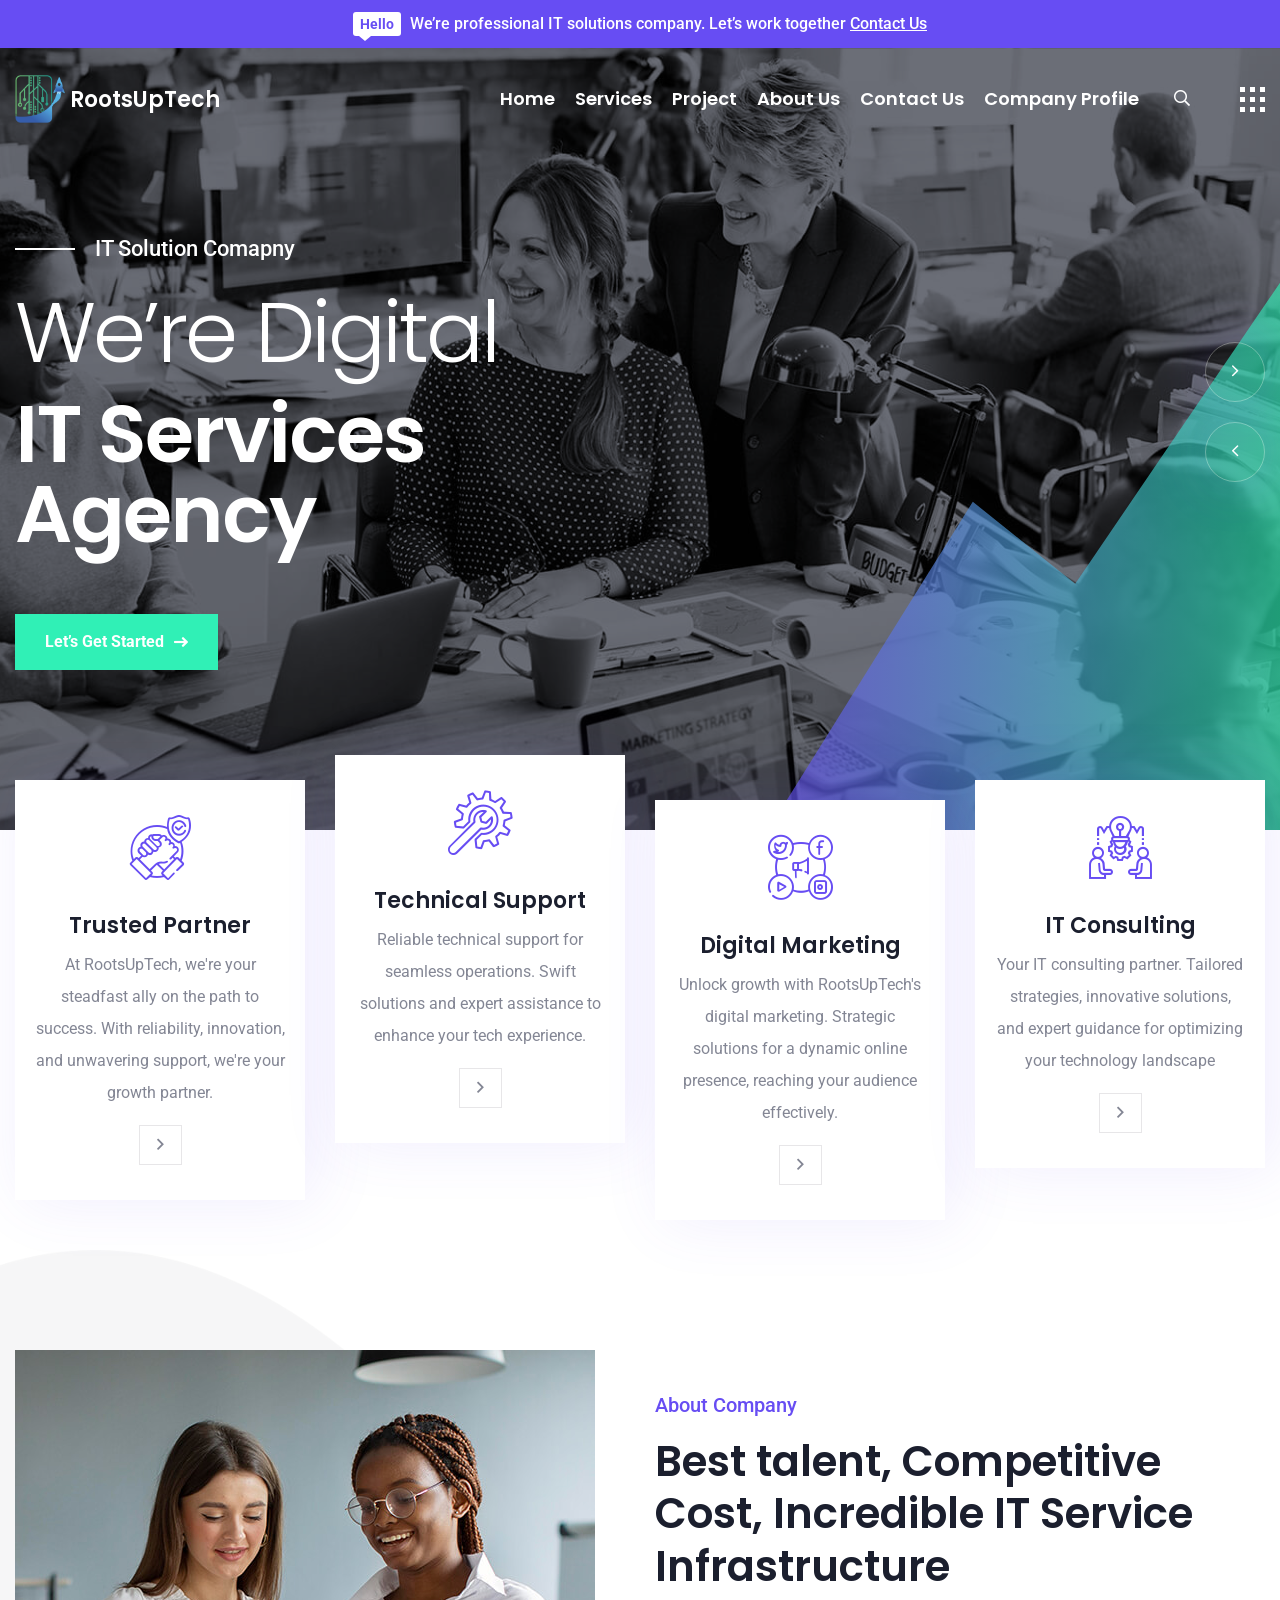
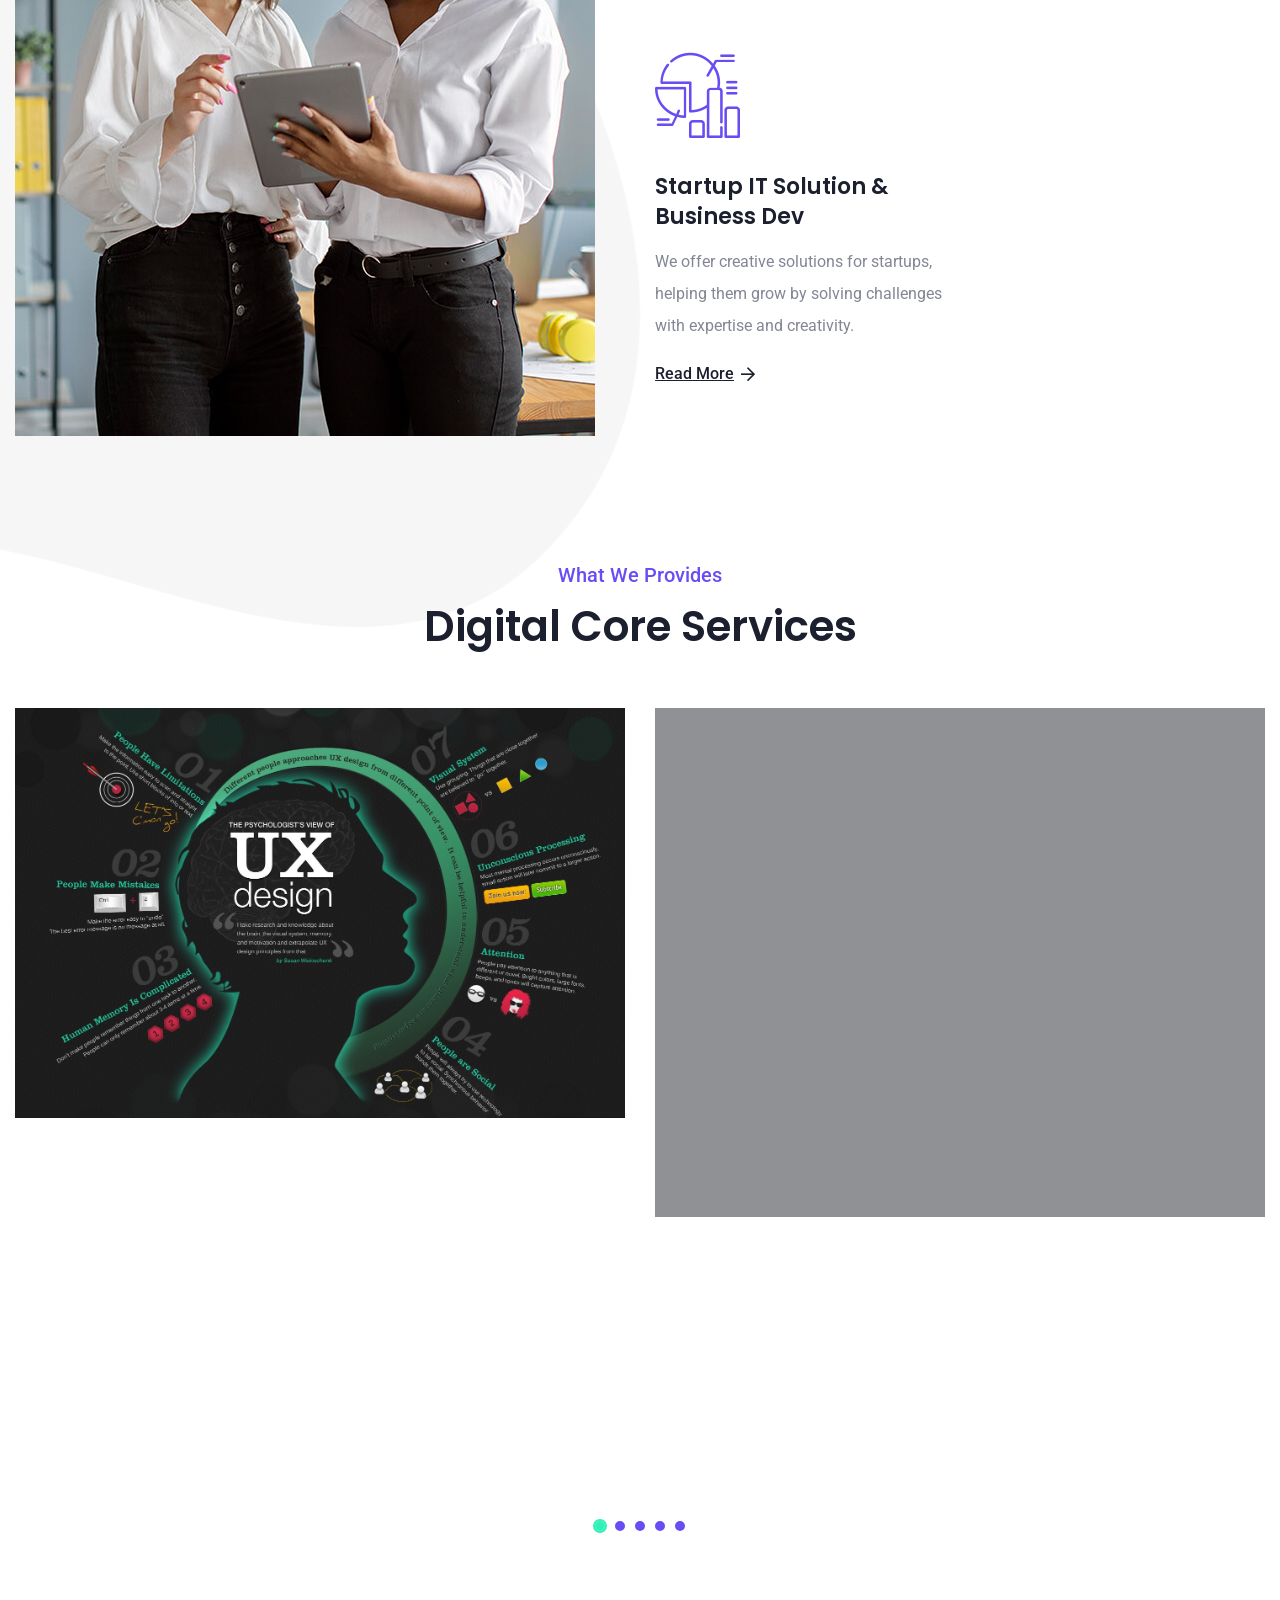
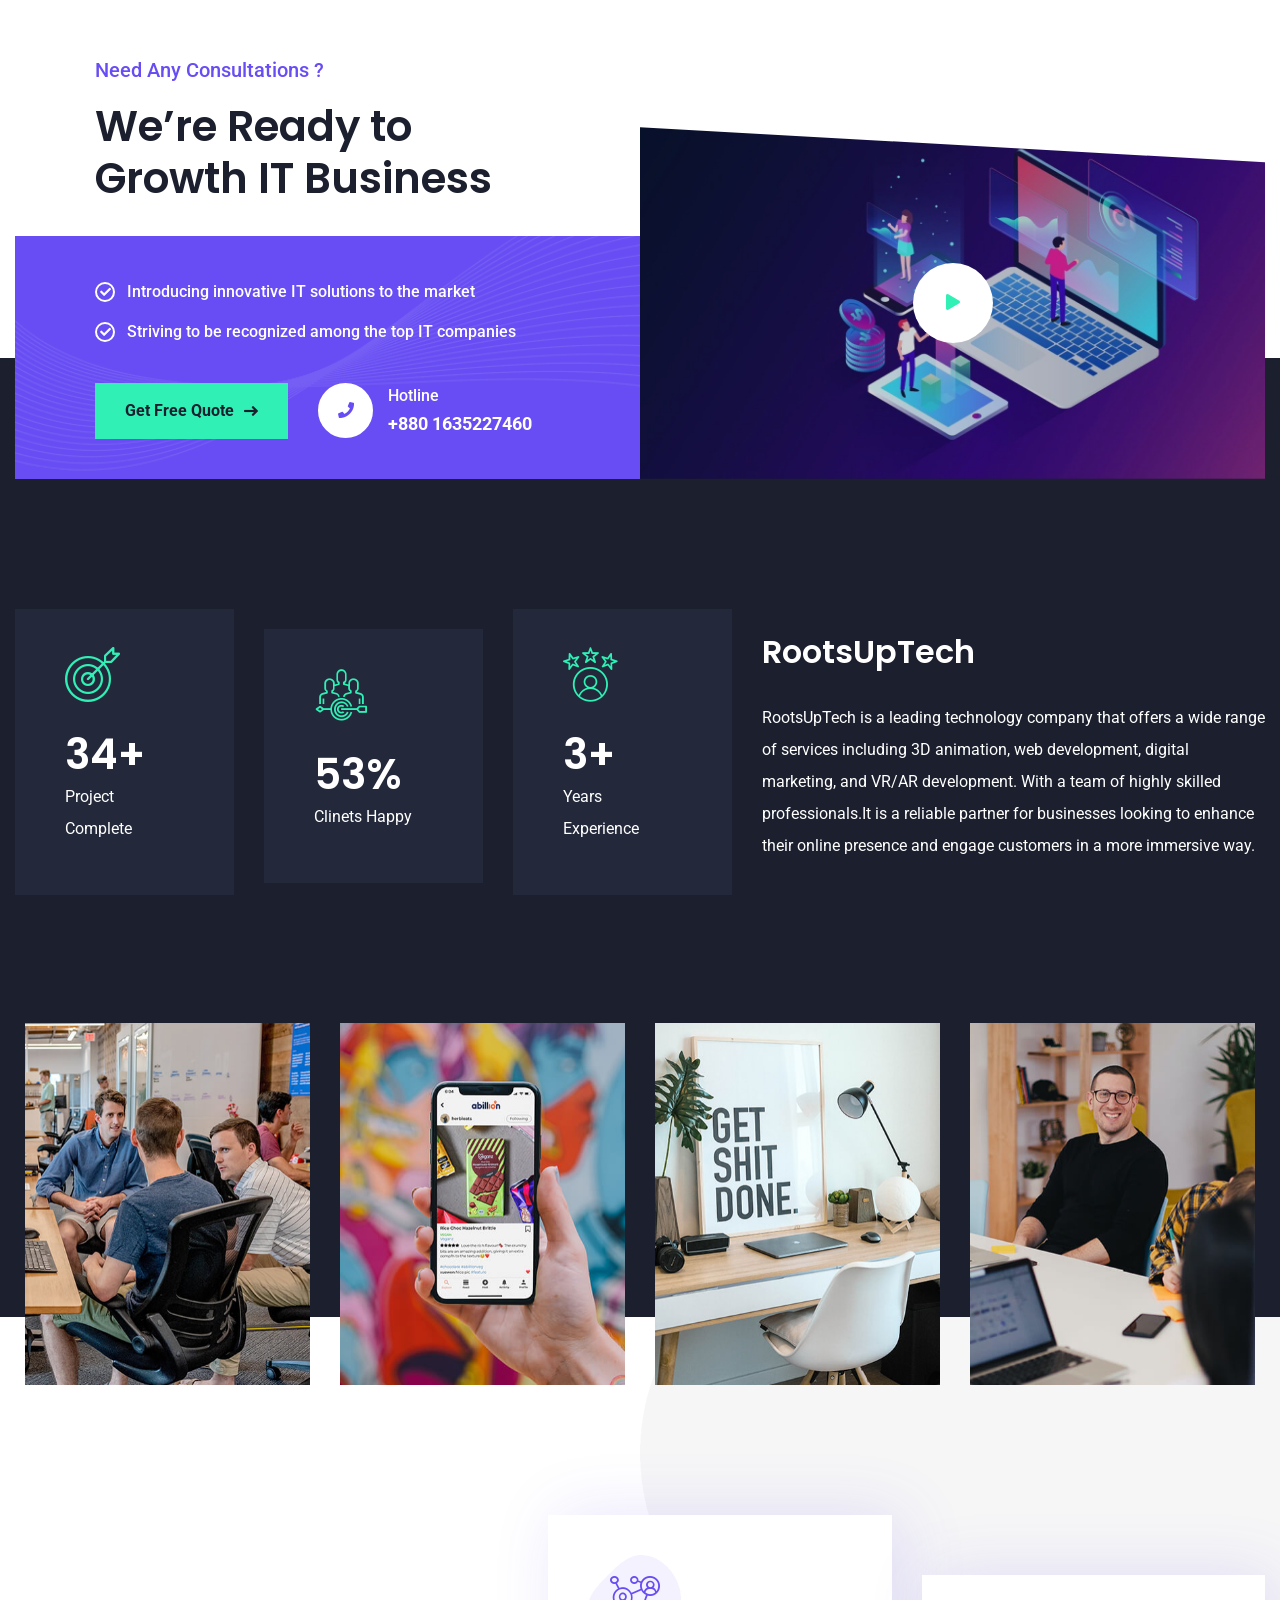
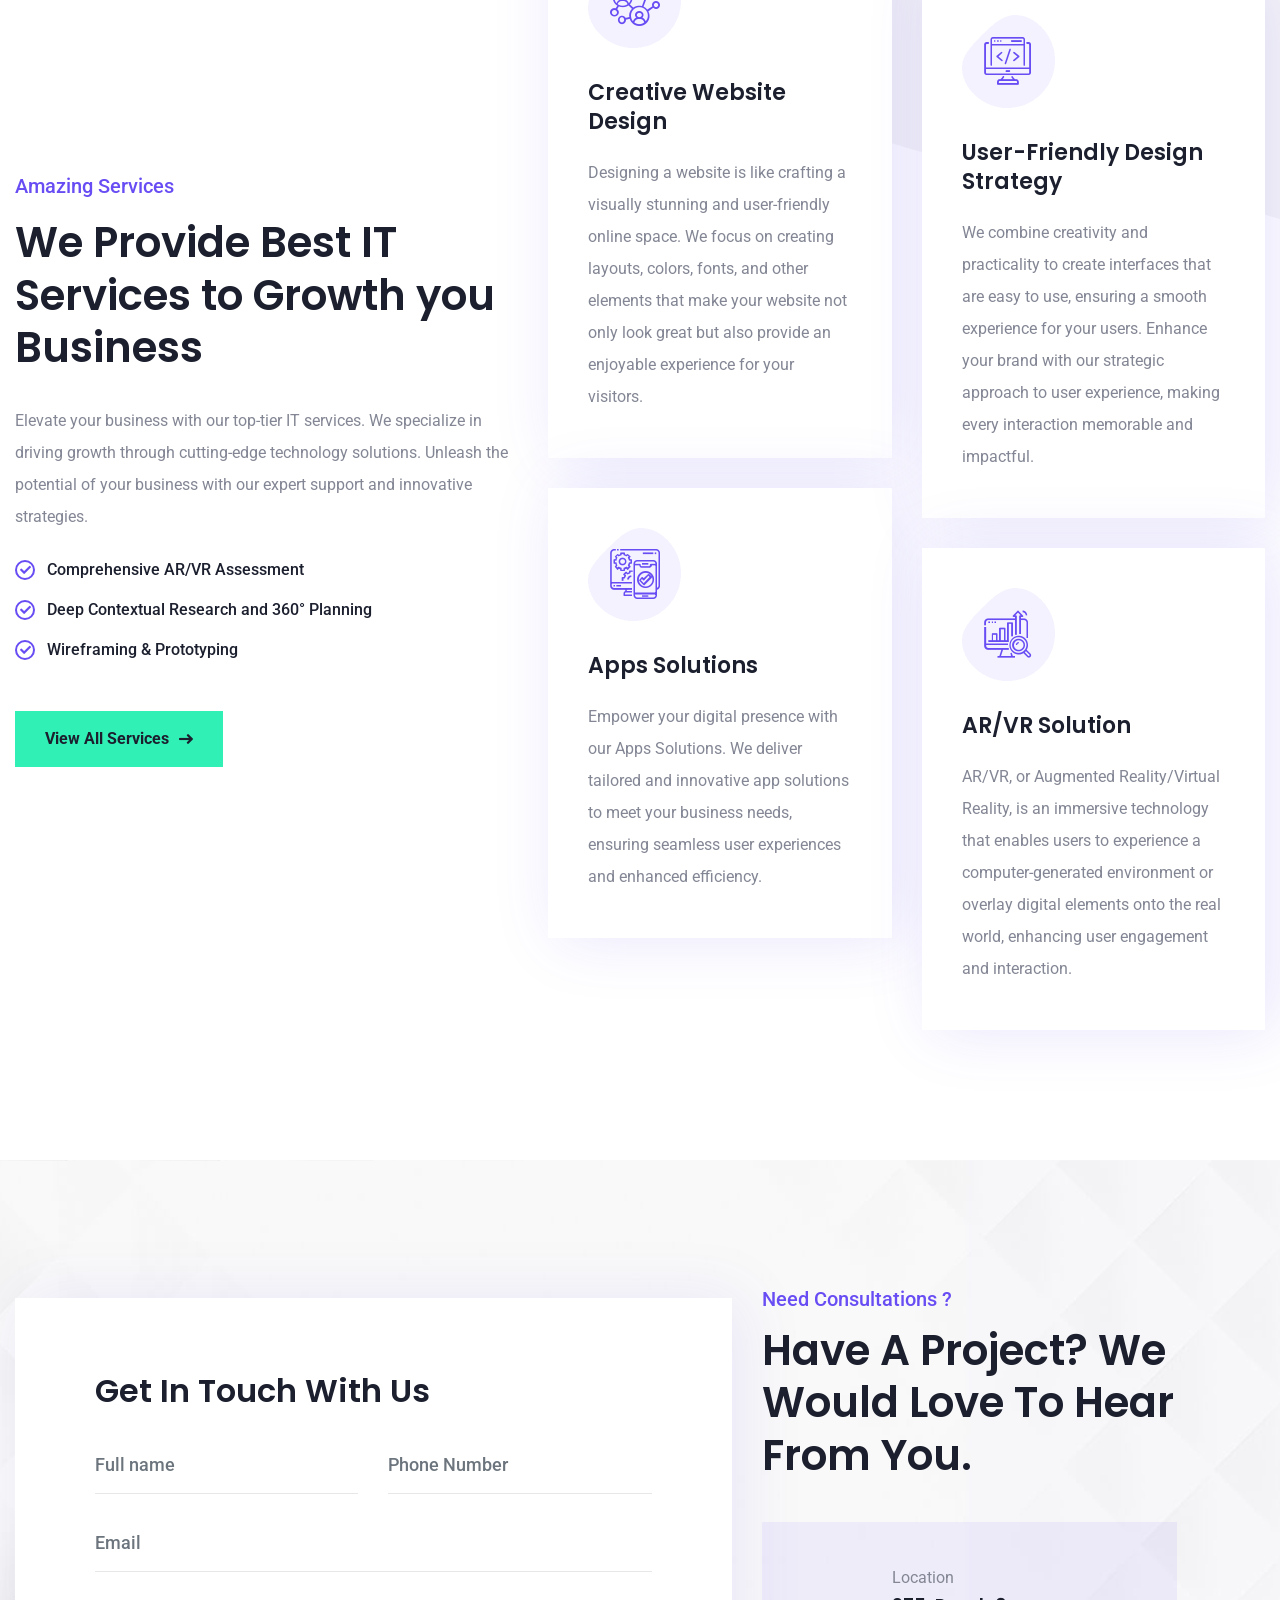
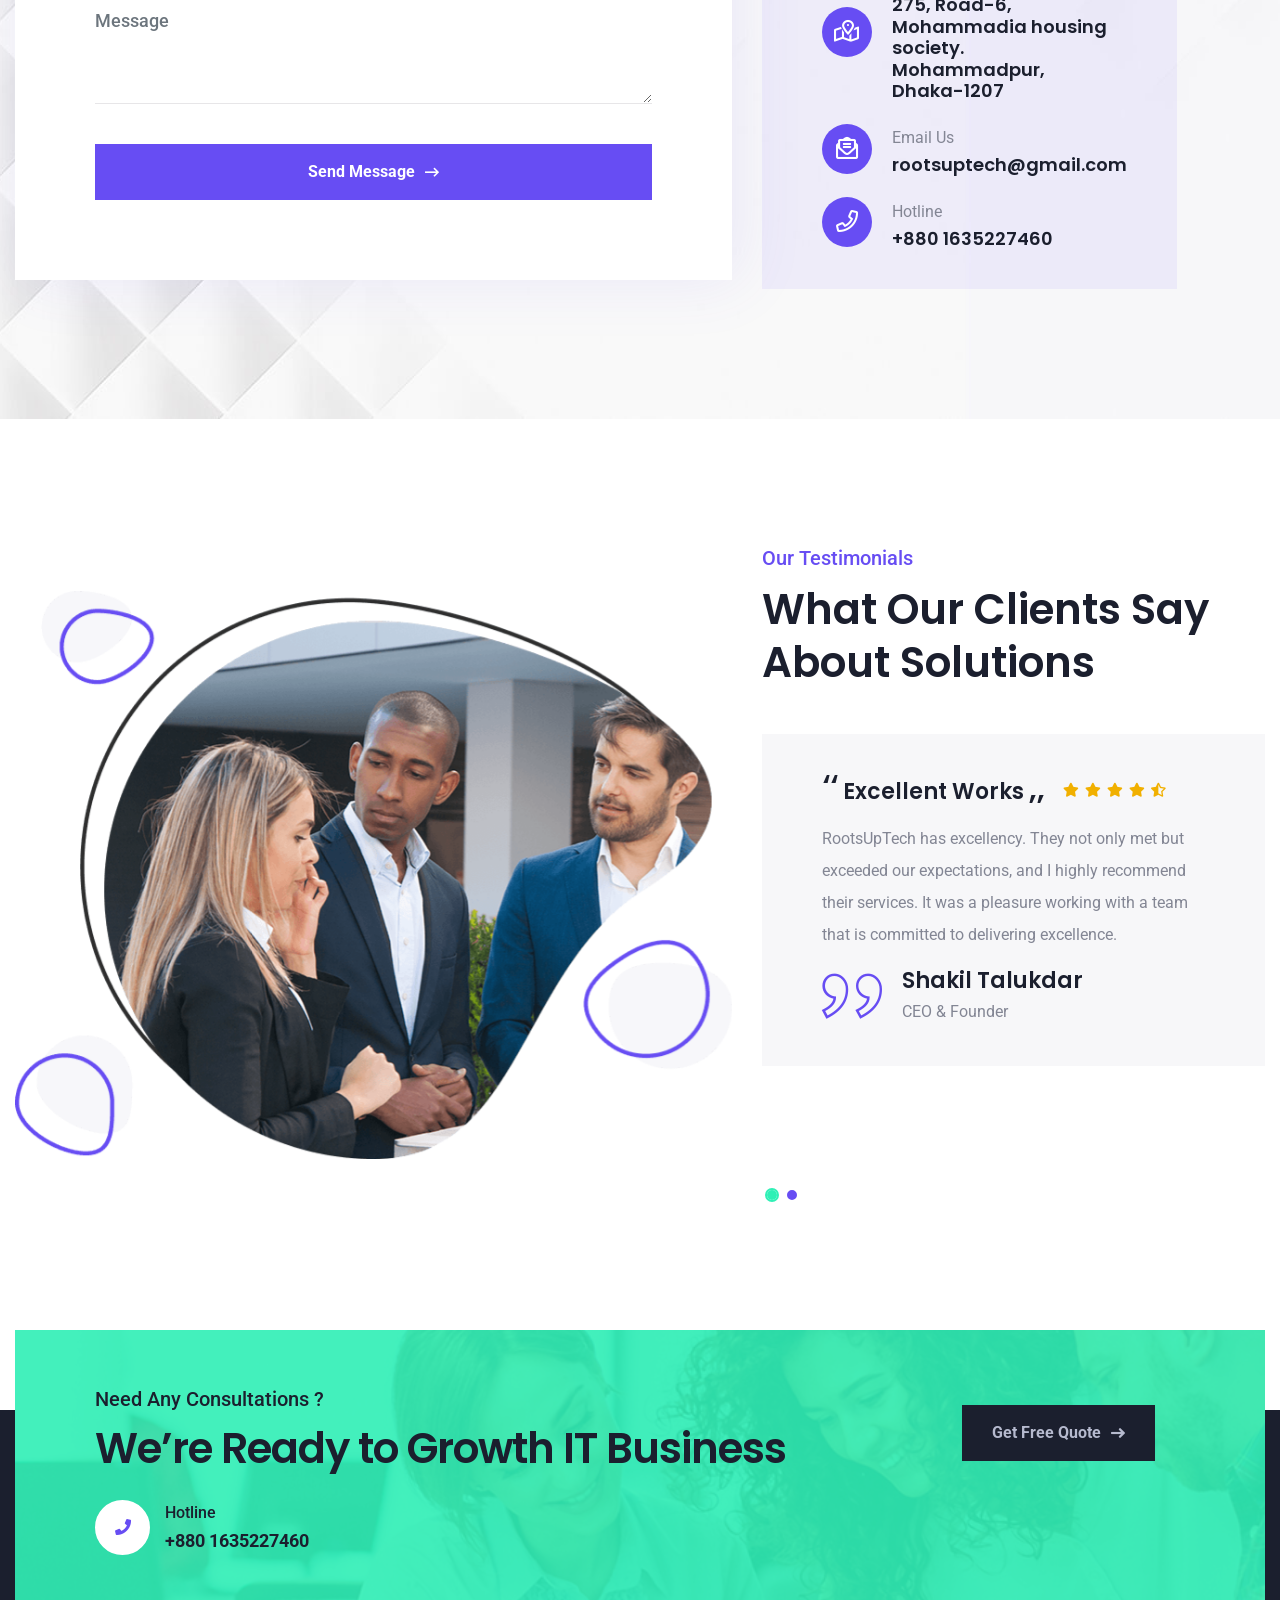
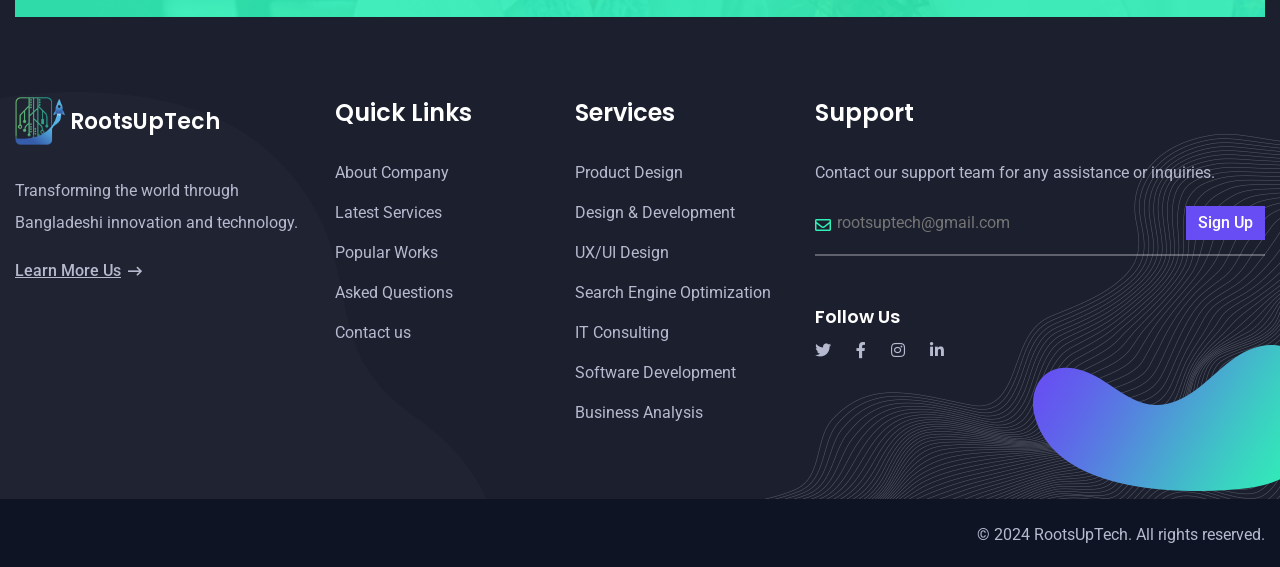
==== commit ba5ea633: "added company profile pdf viewer" ====
--- a/index.html
+++ b/index.html
@@ -135,7 +135,7 @@
 
                       <li><a href="about.html">About us</a></li>
                       <li><a href="contact.html">Contact us</a></li>
-                      <!-- <li><a href="team.html">Team</a></li> -->
+                      <li><a href="company-profile.html">Company Profile</a></li>
                     </ul>
                   </div>
                 </nav>
